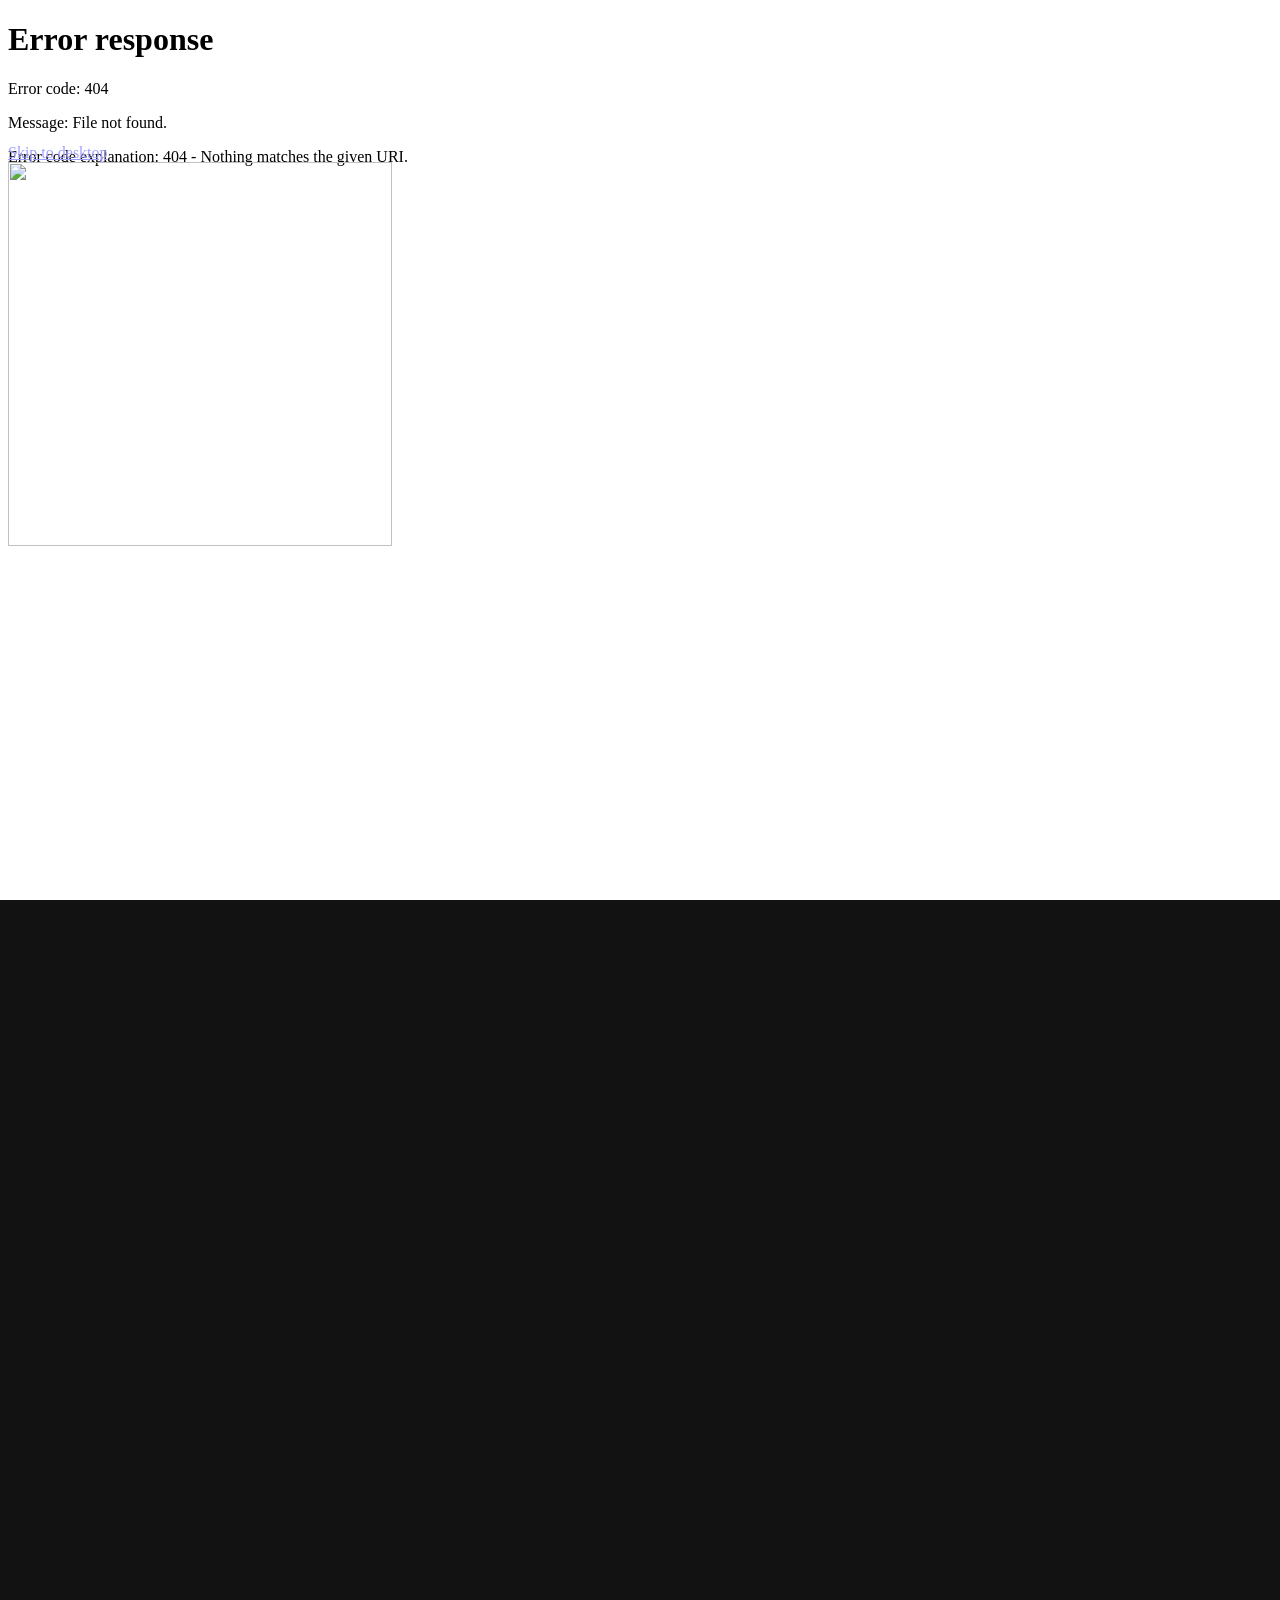
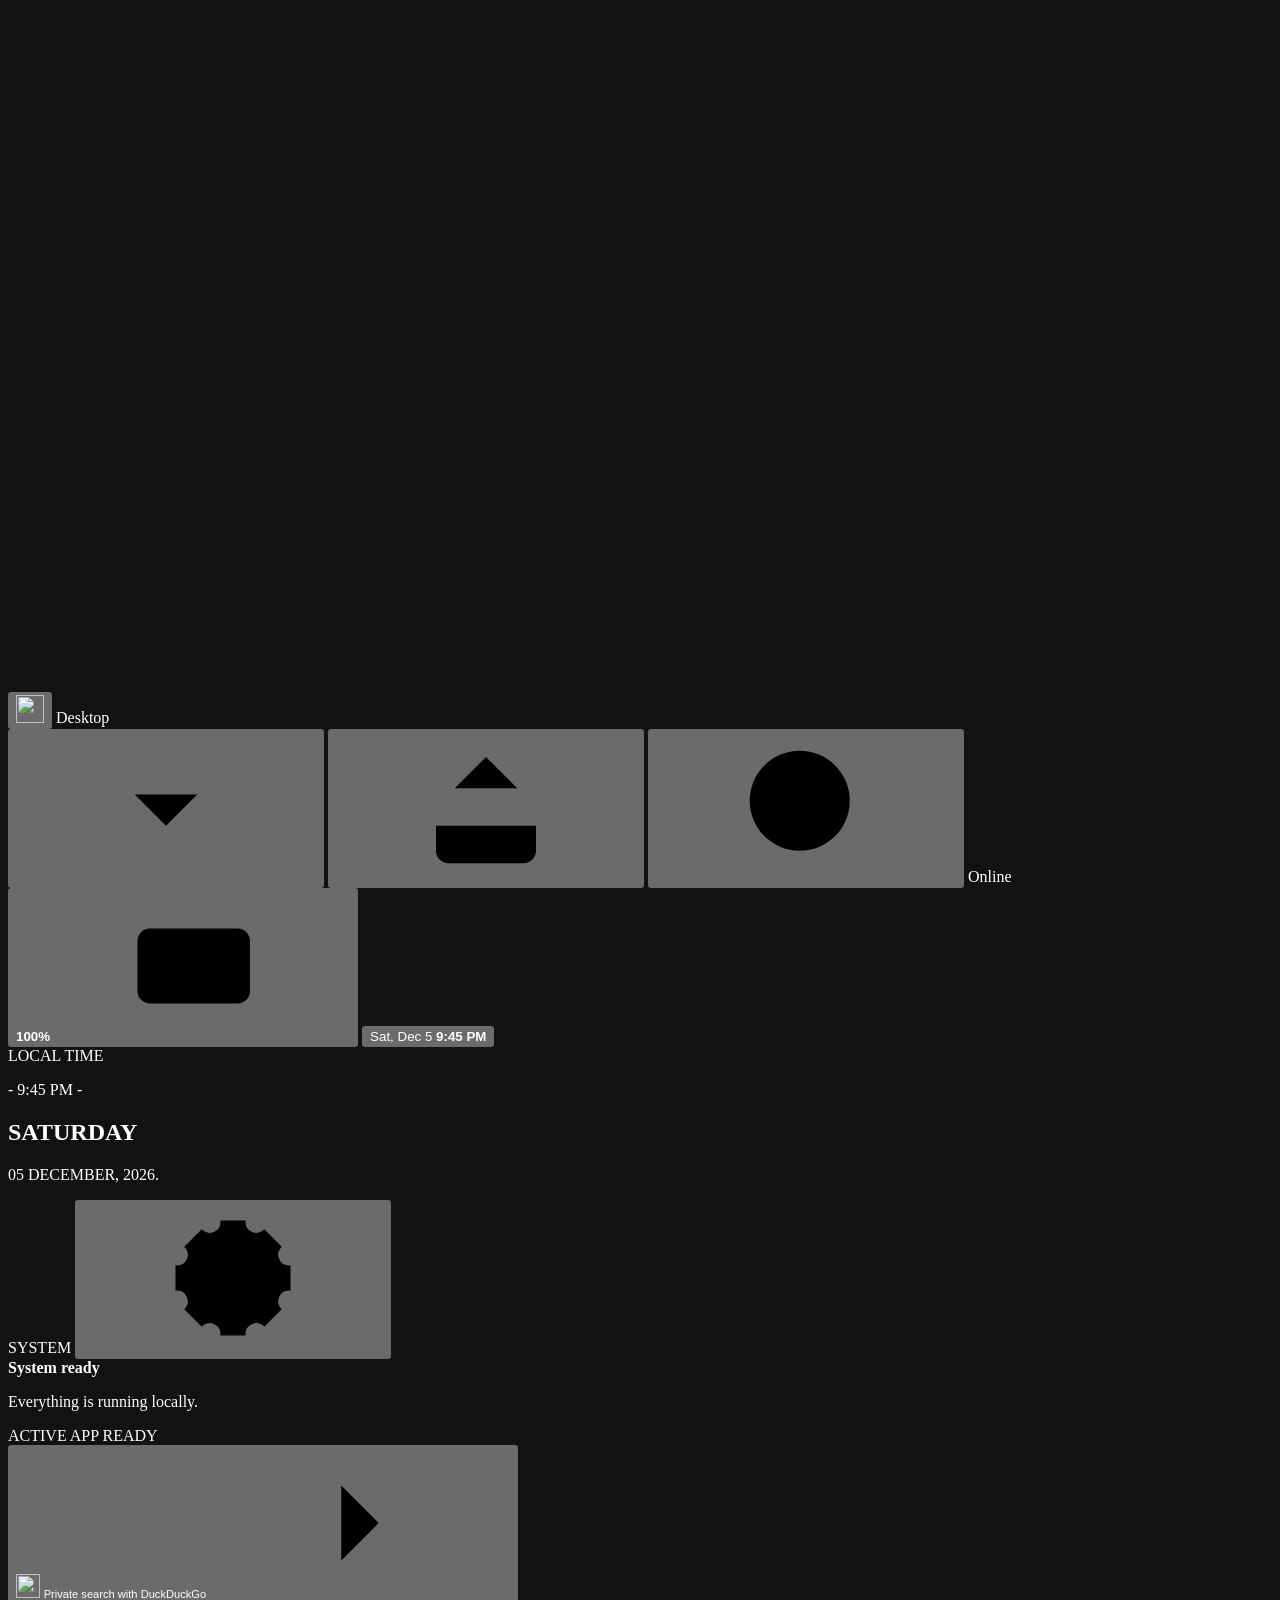
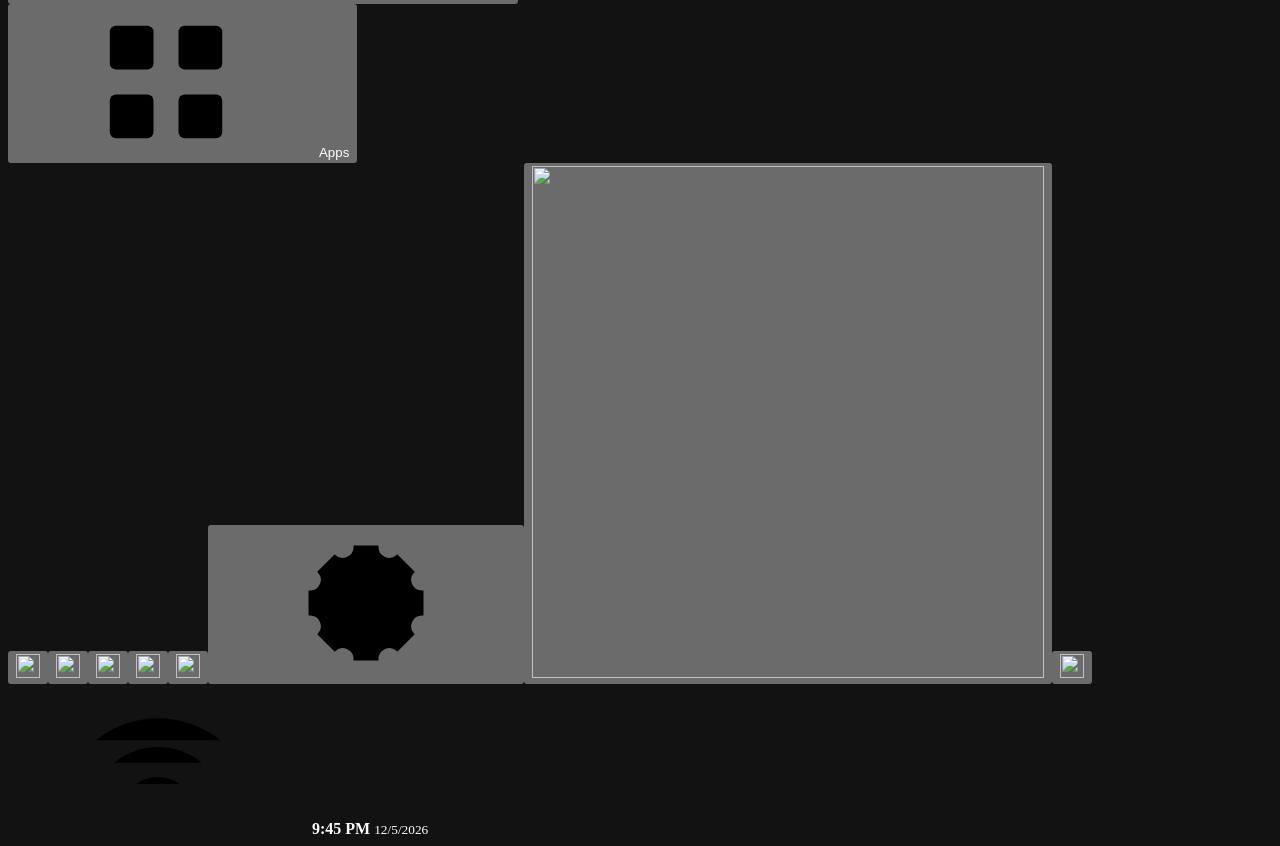
==== neo-os/index.html @ 6b55d60e "Add animated YouTube wallpapers and working mute" ====
<!doctype html>
<html lang="en" data-boot="pending" data-wallpaper="we-steam-1403160205">
  <head>
    <meta charset="utf-8" />
    <meta name="viewport" content="width=device-width, initial-scale=1, viewport-fit=cover" />
    <meta name="theme-color" content="#080a0d" />
    <meta
      name="description"
      content="NEO OS, a fast personal workspace for media, browsing, and creativity."
    />
    <meta name="color-scheme" content="dark" />
    <script>
      (function () {
        if (window.location.protocol !== "file:") return;
        var previewBases = ["http://127.0.0.1:4195/neo-os/", "http://127.0.0.1:4188/neo-os/"];
        var candidate = 0;
        function tryPreview() {
          if (candidate >= previewBases.length) {
            window.__neoLocalPreviewProbe = null;
            return;
          }
          var previewBase = previewBases[candidate++];
          var probe = new Image();
          window.__neoLocalPreviewProbe = probe;
          probe.onload = function () {
            window.location.replace(previewBase + window.location.search + window.location.hash);
          };
          probe.onerror = tryPreview;
          probe.src = previewBase + "assets/neo-logo.svg?preview=" + Date.now();
        }
        tryPreview();
      })();
    </script>
    <script>
      (function () {
        window.__neoProxyRecovery = Promise.resolve();
        if (!("serviceWorker" in navigator)) return;
        var expectedEngine = "neo-browse-v67";
        var recoveryKey = "neo_proxy_scope_recovered_" + expectedEngine;
        var expectedScope = new URL("./browse-v67/", document.baseURI).href;
        window.__neoProxyRecovery = navigator.serviceWorker.getRegistrations().then(function (registrations) {
          var stale = registrations.filter(function (registration) {
            var workers = [registration.active, registration.waiting, registration.installing].filter(Boolean);
            if (!workers.some(function (worker) { return worker.scriptURL.indexOf("/neo-os/browser-sw.js") !== -1; })) return false;
            if (registration.scope !== expectedScope) return true;
            return !workers.some(function (worker) {
              try { return new URL(worker.scriptURL).searchParams.get("engine") === expectedEngine; } catch (error) { return false; }
            });
          });
          if (!stale.length) {
            sessionStorage.removeItem(recoveryKey);
            return;
          }
          return Promise.all(stale.map(function (registration) { return registration.unregister(); })).then(function () {
            if (!navigator.serviceWorker.controller || sessionStorage.getItem(recoveryKey) === "1") return;
            sessionStorage.setItem(recoveryKey, "1");
            window.location.reload();
          });
        }).catch(function () {});
      })();
    </script>
    <script>
      (function () {
        function removeLegacyMessagesUi() {
          var gate = document.getElementById("neo-login-gate");
          if (gate) gate.remove();
          document.querySelectorAll('[data-app="chat"], [data-open-chat-section], [data-topbar-account]').forEach(function (element) {
            element.remove();
          });
        }
        if (document.readyState === "loading") document.addEventListener("DOMContentLoaded", removeLegacyMessagesUi, { once: true });
        else removeLegacyMessagesUi();
      })();
    </script>
    <link rel="icon" href="./assets/neo-logo.svg" type="image/svg+xml" />
    <link
      rel="preload"
      href="./assets/neo-logo.svg"
      as="image"
      type="image/svg+xml"
      fetchpriority="high"
    />
    <link rel="preload" href="./assets/fonts/anurati.otf" as="font" type="font/otf" crossorigin />
    <link rel="preconnect" href="https://vcsa.huangqirui.xyz" />
    <link rel="dns-prefetch" href="//vcsa.huangqirui.xyz" />
    <link rel="preconnect" href="https://cdn.jsdelivr.net" crossorigin />
    <link rel="dns-prefetch" href="//cdn.jsdelivr.net" />
    <link rel="preconnect" href="https://discord.com" crossorigin />
    <link rel="dns-prefetch" href="//discord.com" />
    <link rel="prefetch" href="./NEO-BROWSER/index.html" />
    <link rel="prefetch" href="../games/web-dashers.html" />
    <link rel="stylesheet" href="./neo-os.css?v=20260828-chat-name-v1" />
    <link rel="stylesheet" href="./neo-taskbar-menu.css?v=20260828-app-spacing-v2" />
    <link rel="stylesheet" href="./neo-taskbar-preview.css?v=20260828-fullscreen-hide-v3" />
    <link rel="stylesheet" href="./neo-apps.css?v=20260828-user-discord-v2" />
    <link rel="stylesheet" href="./neo-window-resize.css?v=20260830-snap-taskbar-v1" />
    <link rel="stylesheet" href="./neo-wallpaper-engine.css?v=20260825-white-accents-v1" />
    <link rel="stylesheet" href="./neo-rainmeter.css?v=20260825-default-center-v1" />
    <link rel="stylesheet" href="./neo-launcher-glass.css?v=20260820-profile-outline-v2" />
    <link rel="stylesheet" href="./neo-browser-ui.css?v=20260825-home-tabs-v2" />
    <link rel="stylesheet" href="./neo-flat-ui.css?v=20260819-launcher-oled-v1" />
    <link rel="stylesheet" href="./neo-vertical-taskbar.css?v=20260828-auto-grow-v2" />
    <link rel="stylesheet" href="./neo-retro-theme.css?v=20260828-launcher-dismiss-v2" />
    <link rel="stylesheet" href="./neo-topbar-autohide.css?v=20260828-edge-bars-v1" />
    <title>NEO OS</title>
  </head>
  <body>
    <a class="skip-link" href="#neo-desktop">Skip to desktop</a>

    <svg class="icon-sprite" aria-hidden="true">
      <symbol id="i-apps" viewBox="0 0 24 24">
        <rect x="3" y="3" width="7" height="7" rx="1" />
        <rect x="14" y="3" width="7" height="7" rx="1" />
        <rect x="3" y="14" width="7" height="7" rx="1" />
        <rect x="14" y="14" width="7" height="7" rx="1" />
      </symbol>
      <symbol id="i-gamepad" viewBox="0 0 24 24">
        <path d="M6 11h4M8 9v4M15 12h.01M18 10h.01" />
        <path d="M17.3 5H6.7A4.7 4.7 0 0 0 2 9.7v4.6A4.7 4.7 0 0 0 6.7 19h10.6a4.7 4.7 0 0 0 4.7-4.7V9.7A4.7 4.7 0 0 0 17.3 5Z" />
      </symbol>
      <symbol id="i-search" viewBox="0 0 24 24">
        <circle cx="11" cy="11" r="8" />
        <path d="m21 21-4.3-4.3" />
      </symbol>
      <symbol id="i-chat" viewBox="0 0 24 24">
        <path d="M21 15a4 4 0 0 1-4 4H8l-5 3V7a4 4 0 0 1 4-4h10a4 4 0 0 1 4 4Z" />
        <path d="M8 8h8M8 12h5" />
      </symbol>
      <symbol id="i-users" viewBox="0 0 24 24">
        <path d="M16 21v-2a4 4 0 0 0-4-4H6a4 4 0 0 0-4 4v2" />
        <circle cx="9" cy="7" r="4" />
        <path d="M22 21v-2a4 4 0 0 0-3-3.9M16 3.1a4 4 0 0 1 0 7.8" />
      </symbol>
      <symbol id="i-image" viewBox="0 0 24 24">
        <rect x="3" y="3" width="18" height="18" rx="2" />
        <circle cx="9" cy="9" r="2" />
        <path d="m21 15-5-5L5 21" />
      </symbol>
      <symbol id="i-settings" viewBox="0 0 24 24">
        <path d="M12 15.5a3.5 3.5 0 1 0 0-7 3.5 3.5 0 0 0 0 7Z" />
        <path d="M19.4 15a1.7 1.7 0 0 0 .3 1.9l.1.1-2.8 2.8-.1-.1a1.7 1.7 0 0 0-1.9-.3 1.7 1.7 0 0 0-1 1.6v.2h-4V21a1.7 1.7 0 0 0-1-1.6 1.7 1.7 0 0 0-1.9.3l-.1.1L4.2 17l.1-.1a1.7 1.7 0 0 0 .3-1.9A1.7 1.7 0 0 0 3 14H2.8v-4H3a1.7 1.7 0 0 0 1.6-1 1.7 1.7 0 0 0-.3-1.9L4.2 7 7 4.2l.1.1a1.7 1.7 0 0 0 1.9.3 1.7 1.7 0 0 0 1-1.6v-.2h4V3a1.7 1.7 0 0 0 1 1.6 1.7 1.7 0 0 0 1.9-.3l.1-.1L19.8 7l-.1.1a1.7 1.7 0 0 0-.3 1.9 1.7 1.7 0 0 0 1.6 1h.2v4H21a1.7 1.7 0 0 0-1.6 1Z" />
      </symbol>
      <symbol id="i-monitor" viewBox="0 0 24 24">
        <rect x="2" y="3" width="20" height="14" rx="2" />
        <path d="M8 21h8M12 17v4" />
      </symbol>
      <symbol id="i-wifi" viewBox="0 0 24 24">
        <path d="M5 12.6a11 11 0 0 1 14 0M8.5 16a6 6 0 0 1 7 0M12 20h.01M2 9a16 16 0 0 1 20 0" />
      </symbol>
      <symbol id="i-volume" viewBox="0 0 24 24">
        <path d="M11 5 6 9H2v6h4l5 4Z" />
        <path d="M15.5 8.5a5 5 0 0 1 0 7M18 6a8.5 8.5 0 0 1 0 12" />
      </symbol>
      <symbol id="i-battery" viewBox="0 0 24 24">
        <rect x="2" y="6" width="18" height="12" rx="2" />
        <path d="M22 10v4M6 10v4M10 10v4M14 10v4" />
      </symbol>
      <symbol id="i-chevron" viewBox="0 0 24 24"><path d="m9 18 6-6-6-6" /></symbol>
      <symbol id="i-check" viewBox="0 0 24 24"><path d="m20 6-11 11-5-5" /></symbol>
      <symbol id="i-upload" viewBox="0 0 24 24">
        <path d="M12 16V4M7 9l5-5 5 5M20 15v4a2 2 0 0 1-2 2H6a2 2 0 0 1-2-2v-4" />
      </symbol>
      <symbol id="i-lock" viewBox="0 0 24 24">
        <rect x="3" y="11" width="18" height="10" rx="2" />
        <path d="M7 11V7a5 5 0 0 1 10 0v4" />
      </symbol>
      <symbol id="i-unlock" viewBox="0 0 24 24">
        <rect x="3" y="11" width="18" height="10" rx="2" />
        <path d="M7 11V7a5 5 0 0 1 9.5-2" />
      </symbol>
      <symbol id="i-sparkles" viewBox="0 0 24 24">
        <path d="m12 3-1.5 4.5L6 9l4.5 1.5L12 15l1.5-4.5L18 9l-4.5-1.5ZM5 17l-.7 2.3L2 20l2.3.7L5 23l.7-2.3L8 20l-2.3-.7ZM19 14l-.8 2.2L16 17l2.2.8L19 20l.8-2.2L22 17l-2.2-.8Z" />
      </symbol>
      <symbol id="i-minimize" viewBox="0 0 24 24"><path d="M5 12h14" /></symbol>
      <symbol id="i-maximize" viewBox="0 0 24 24"><rect x="5" y="5" width="14" height="14" rx="1" /></symbol>
      <symbol id="i-fullscreen" viewBox="0 0 24 24">
        <path d="M8 3H3v5M16 3h5v5M21 16v5h-5M8 21H3v-5" />
      </symbol>
      <symbol id="i-close" viewBox="0 0 24 24"><path d="m6 6 12 12M18 6 6 18" /></symbol>
      <symbol id="i-pin" viewBox="0 0 24 24"><path d="M12 17v5M5 3h14M17 3l-1 7 4 2H4l4-2-1-7" /></symbol>
      <symbol id="i-external" viewBox="0 0 24 24">
        <path d="M15 3h6v6M10 14 21 3" />
        <path d="M18 13v6a2 2 0 0 1-2 2H5a2 2 0 0 1-2-2V8a2 2 0 0 1 2-2h6" />
      </symbol>
      <symbol id="i-info" viewBox="0 0 24 24">
        <circle cx="12" cy="12" r="10" />
        <path d="M12 16v-4M12 8h.01" />
      </symbol>
      <symbol id="i-power" viewBox="0 0 24 24">
        <path d="M18.4 6.6a9 9 0 1 1-12.8 0M12 2v10" />
      </symbol>
      <symbol id="i-bell" viewBox="0 0 24 24">
        <path d="M18 8a6 6 0 0 0-12 0c0 7-3 7-3 9h18c0-2-3-2-3-9M10 21h4" />
      </symbol>
      <symbol id="i-music" viewBox="0 0 24 24">
        <path d="M9 18V5l12-2v13M9 9l12-2" /><circle cx="6" cy="18" r="3" /><circle cx="18" cy="16" r="3" />
      </symbol>
      <symbol id="i-google-drive" viewBox="0 0 800 741.3696">
        <mask id="i-drive-mask" width="168" height="154" x="12" y="18" maskUnits="userSpaceOnUse">
          <path fill="#fff" d="M63.09 37c14.626-25.333 51.193-25.334 65.819 0l45.033 78c14.626 25.334-3.657 57.001-32.91 57.001H50.967c-29.253 0-47.536-31.667-32.91-57.001Z" />
        </mask>
        <g mask="url(#i-drive-mask)" transform="matrix(4.8140532 0 0 4.8140532 -62.146701 -86.652356)">
          <path fill="url(#i-drive-yellow)" d="M206.905 172.02h-91.888l-19.015-32.934 45.944-79.578Z" />
          <path fill="url(#i-drive-blue)" d="M-14.919 172.006 50.04 59.494v.002L31.032 92.422h38.02L115 172.004l-129.918.001Z" />
          <path fill="url(#i-drive-green)" d="M96.007-20.085 141.954 59.5l-19.011 32.928H31.048Z" />
        </g>
        <defs>
          <linearGradient id="i-drive-yellow" x1="193.6" x2="103.09" y1="165.6" y2="111.21" gradientUnits="userSpaceOnUse"><stop offset=".09" stop-color="#ffe921" /><stop offset="1" stop-color="#fec700" /></linearGradient>
          <linearGradient id="i-drive-blue" x1="114.4" x2="15.53" y1="181.61" y2="121.8" gradientUnits="userSpaceOnUse"><stop offset=".15" stop-color="#a9a8ff" /><stop offset=".33" stop-color="#6d97ff" /><stop offset=".48" stop-color="#3186ff" /></linearGradient>
          <linearGradient id="i-drive-green" x1="128.88" x2="28.7" y1="37.88" y2="84.64" gradientUnits="userSpaceOnUse"><stop offset=".55" stop-color="#0ebc5f" /><stop offset=".85" stop-color="#78c9ff" /></linearGradient>
        </defs>
      </symbol>
      <symbol id="i-stream" viewBox="0 0 24 24">
        <path d="M5 8.5c4.8-1.4 9.6-1.1 14 .9M6.3 12.3c3.9-1 7.7-.7 11.4.8M7.6 16c3-.7 5.9-.5 8.8.7" />
      </symbol>
      <symbol id="i-film" viewBox="0 0 24 24">
        <rect x="3" y="3" width="18" height="18" rx="2" /><path d="M7 3v18M17 3v18M3 8h4M17 8h4M3 16h4M17 16h4" />
      </symbol>
      <symbol id="i-heart" viewBox="0 0 24 24"><path d="M20.8 4.6a5.5 5.5 0 0 0-7.8 0L12 5.7l-1.1-1.1a5.5 5.5 0 0 0-7.8 7.8l1.1 1.1L12 21l7.8-7.5 1.1-1.1a5.5 5.5 0 0 0-.1-7.8Z" /></symbol>
      <symbol id="i-play" viewBox="0 0 24 24"><path d="m6 3 14 9-14 9Z" /></symbol>
      <symbol id="i-pause" viewBox="0 0 24 24"><path d="M8 5v14M16 5v14" /></symbol>
      <symbol id="i-skip-back" viewBox="0 0 24 24"><path d="M19 20 9 12l10-8ZM5 19V5" /></symbol>
      <symbol id="i-skip-forward" viewBox="0 0 24 24"><path d="m5 4 10 8-10 8ZM19 5v14" /></symbol>
      <symbol id="i-repeat" viewBox="0 0 24 24"><path d="m17 2 4 4-4 4M3 11V9a3 3 0 0 1 3-3h15M7 22l-4-4 4-4M21 13v2a3 3 0 0 1-3 3H3" /></symbol>
      <symbol id="i-shuffle" viewBox="0 0 24 24"><path d="M16 3h5v5M4 20 21 3M21 16v5h-5M15 15l6 6M4 4l5 5" /></symbol>
      <symbol id="i-plus" viewBox="0 0 24 24"><path d="M12 5v14M5 12h14" /></symbol>
      <symbol id="i-trash" viewBox="0 0 24 24"><path d="M3 6h18M8 6V4h8v2M19 6l-1 15H6L5 6M10 11v6M14 11v6" /></symbol>
      <symbol id="i-pip" viewBox="0 0 24 24"><rect x="3" y="5" width="18" height="14" rx="2" /><rect x="12" y="11" width="7" height="5" rx="1" /></symbol>
      <symbol id="i-refresh" viewBox="0 0 24 24"><path d="M20 11a8 8 0 1 0-2.3 5.7M20 4v7h-7" /></symbol>
      <symbol id="i-folder" viewBox="0 0 24 24"><path d="M3 6a2 2 0 0 1 2-2h5l2 2h7a2 2 0 0 1 2 2v10a2 2 0 0 1-2 2H5a2 2 0 0 1-2-2Z" /></symbol>
      <symbol id="i-file" viewBox="0 0 24 24"><path d="M6 2h8l4 4v16H6Z" /><path d="M14 2v5h5M9 12h6M9 16h6" /></symbol>
      <symbol id="i-download" viewBox="0 0 24 24"><path d="M12 3v12M7 10l5 5 5-5M4 20h16" /></symbol>
      <symbol id="i-home" viewBox="0 0 24 24"><path d="m3 11 9-8 9 8" /><path d="M5 10v11h14V10M9 21v-7h6v7" /></symbol>
      <symbol id="i-list" viewBox="0 0 24 24"><path d="M9 6h12M9 12h12M9 18h12" /><circle cx="4" cy="6" r="1" /><circle cx="4" cy="12" r="1" /><circle cx="4" cy="18" r="1" /></symbol>
      <symbol id="i-grid" viewBox="0 0 24 24"><rect x="3" y="3" width="7" height="7" rx="1" /><rect x="14" y="3" width="7" height="7" rx="1" /><rect x="3" y="14" width="7" height="7" rx="1" /><rect x="14" y="14" width="7" height="7" rx="1" /></symbol>
      <symbol id="i-calculator" viewBox="0 0 24 24"><rect x="4" y="2" width="16" height="20" rx="2.5" /><path d="M7.5 6.5h9M8 11h.01M12 11h.01M16 11h.01M8 15h.01M12 15h.01M16 15h.01M8 19h.01M12 19h4" /></symbol>
      <symbol id="i-record" viewBox="0 0 24 24"><circle cx="12" cy="12" r="8" /><circle cx="12" cy="12" r="3" /></symbol>
      <symbol id="i-brush" viewBox="0 0 24 24"><path d="m14 4 6 6-9 9H5v-6Z" /><path d="m12 6 6 6M5 19c-1.7 0-3 1.3-3 3 1.5 0 3-.5 4-1.5" /></symbol>
      <symbol id="i-terminal" viewBox="0 0 24 24"><rect x="3" y="4" width="18" height="16" rx="2" /><path d="m7 9 3 3-3 3M13 15h4" /></symbol>
      <symbol id="i-eye" viewBox="0 0 24 24"><path d="M2 12s3.5-6 10-6 10 6 10 6-3.5 6-10 6S2 12 2 12Z" /><circle cx="12" cy="12" r="2.5" /></symbol>
      <symbol id="i-sort" viewBox="0 0 24 24"><path d="M8 6h12M8 12h9M8 18h6M4 4v16M2 18l2 2 2-2" /></symbol>
      <symbol id="i-arrow-left" viewBox="0 0 24 24"><path d="m15 18-6-6 6-6" /></symbol>
      <symbol id="i-arrow-right" viewBox="0 0 24 24"><path d="m9 18 6-6-6-6" /></symbol>
      <symbol id="i-more" viewBox="0 0 24 24"><circle cx="5" cy="12" r="1" /><circle cx="12" cy="12" r="1" /><circle cx="19" cy="12" r="1" /></symbol>
    </svg>

    <div id="boot-screen" class="boot-screen" role="status" aria-live="polite">
      <div class="boot-mark" aria-hidden="true">
        <img src="./assets/neo-logo.svg" width="384" height="384" alt="" fetchpriority="high" />
      </div>
      <p class="boot-name">NEO OS</p>
      <div class="boot-progress" aria-hidden="true"><span></span></div>
      <p class="boot-copy">Starting your workspace</p>
    </div>

    <main id="neo-desktop" class="desktop" tabindex="-1">
      <div class="wallpaper" aria-hidden="true">
        <div id="wallpaper-media" class="wallpaper-media"></div>
        <div class="wallpaper-logo"><img src="./assets/neo-logo.svg" width="1500" height="1500" alt="" fetchpriority="high" draggable="false" /></div>
        <div class="wallpaper-image"></div>
        <div class="wallpaper-aurora"></div>
        <div class="wallpaper-stars"></div>
        <canvas id="weather-canvas"></canvas>
        <div class="wallpaper-vignette"></div>
      </div>

      <header class="topbar neo-status-strip" aria-label="System status bar">
        <div class="topbar-cluster topbar-left">
          <button class="topbar-logo" type="button" data-open-launcher aria-label="Open apps">
            <img src="./assets/neo-logo.svg" width="28" height="28" alt="" />
          </button>
          <button class="topbar-media" type="button" data-topbar-media data-app="stream" aria-label="Open Music" hidden>
            <span class="topbar-media-art"><img data-topbar-media-cover alt="" width="18" height="18" hidden /><img class="app-image-icon" data-topbar-media-fallback src="./assets/spotify-official.png?v=20260827-user-artwork-v1" width="18" height="18" alt="" /></span>
            <strong data-topbar-media-title>Nothing playing</strong>
            <span class="topbar-media-time" data-topbar-media-time hidden>0:00 / 0:00</span>
            <span class="topbar-media-wave" aria-hidden="true"><i></i><i></i><i></i><i></i></span>
          </button>
          <span id="active-app-label" class="active-app-label">Desktop</span>
        </div>
        <div class="topbar-cluster topbar-right">
          <button class="topbar-action" type="button" data-neo-backup-download aria-label="Download NEO OS backup" title="Download backup">
            <svg class="icon" aria-hidden="true"><use href="#i-download"></use></svg>
          </button>
          <button class="topbar-action" type="button" data-neo-backup-import aria-label="Import NEO OS backup" title="Import backup">
            <svg class="icon" aria-hidden="true"><use href="#i-upload"></use></svg>
          </button>
          <input type="file" data-neo-backup-file accept=".neo-backup,.json,application/json" hidden />
          <button class="topbar-action" type="button" data-open-launcher aria-label="Search apps" title="Search apps">
            <svg class="icon" aria-hidden="true"><use href="#i-search"></use></svg>
          </button>
          <span class="connection-state" id="connection-state">
            <span class="connection-dot"></span>
            <span class="connection-label sr-only">Online</span>
          </span>
          <button class="topbar-battery" type="button" data-app="control" aria-label="Open settings, battery 100 percent" title="Battery">
            <strong data-topbar-battery>100%</strong><svg class="icon" aria-hidden="true"><use href="#i-battery"></use></svg>
          </button>
          <button class="topbar-date" type="button" data-app="calendar" aria-label="Open date and time">
            <span id="topbar-day">Thu Aug 20</span>
            <strong id="topbar-clock">5:26 PM</strong>
          </button>
        </div>
      </header>

      <section id="rainmeter-clock" class="rainmeter-clock" aria-label="Current date and time">
        <span class="rainmeter-kicker">LOCAL TIME</span>
        <p id="rainmeter-time" class="rainmeter-time">- 10:32 AM -</p>
        <h1 id="rainmeter-weekday" class="rainmeter-weekday" aria-label="Sunday"><span aria-hidden="true">S</span><span aria-hidden="true">U</span><span aria-hidden="true">N</span><span aria-hidden="true">D</span><span aria-hidden="true">A</span><span aria-hidden="true">Y</span></h1>
        <p id="rainmeter-date" class="rainmeter-date">02 AUGUST, 2026.</p>
      </section>

      <section id="widget-layer" class="widget-layer" aria-label="Desktop widgets">
        <article class="neo-widget system-widget" data-widget="system">
          <div class="widget-heading">
            <span>SYSTEM</span>
            <button class="widget-menu" type="button" data-app="control" aria-label="Open taskbar settings">
              <svg class="icon" aria-hidden="true"><use href="#i-settings"></use></svg>
            </button>
          </div>
          <strong>System ready</strong>
          <p>Everything is running locally.</p>
        </article>

        <article class="neo-widget active-widget" data-widget="activity">
          <div class="widget-heading">
            <span>ACTIVE APP</span>
            <span class="status-pill">READY</span>
          </div>
          <button type="button" class="widget-action" data-app="browser" aria-label="Open web app">
            <span class="widget-app-icon app-icon-shape app-icon-duckduckgo" data-active-app-icon><img class="app-image-icon" src="./assets/duckduckgo.png" width="24" height="24" alt="" /></span>
            <span>
              <strong id="widget-active-title" hidden></strong>
              <small id="widget-active-copy">Private search with DuckDuckGo</small>
            </span>
            <svg class="icon chevron" aria-hidden="true"><use href="#i-chevron"></use></svg>
          </button>
        </article>

        <article class="neo-widget now-playing-widget" data-widget="now-playing" aria-live="polite" aria-atomic="true" hidden>
          <div class="widget-heading">
            <span>NOW PLAYING</span>
            <span class="now-playing-heading-actions">
              <button type="button" class="now-playing-volume-trigger" data-now-playing-volume-trigger aria-label="Show music volume" aria-controls="now-playing-volume-panel" aria-expanded="false">
                <svg class="icon" aria-hidden="true"><use href="#i-volume"></use></svg>
              </button>
              <span class="status-pill" data-now-playing-state>PAUSED</span>
            </span>
          </div>
          <button type="button" class="widget-action now-playing-open" data-app="stream">
            <span class="widget-app-icon now-playing-art" data-now-playing-art>
              <img class="now-playing-cover" data-now-playing-cover width="40" height="40" alt="" referrerpolicy="no-referrer" hidden />
              <span class="now-playing-art-fallback app-icon-stream" data-now-playing-fallback><img class="app-image-icon" src="./assets/spotify-official.png?v=20260827-user-artwork-v1" width="40" height="40" alt="" /></span>
            </span>
            <span class="now-playing-details">
              <strong data-now-playing-title>Nothing playing</strong>
              <small data-now-playing-copy>Open Music to choose a track</small>
              <span class="now-playing-timing" data-now-playing-timing hidden><time data-now-playing-elapsed>0:00</time><span aria-hidden="true">/</span><time data-now-playing-duration>0:00</time></span>
              <span class="now-playing-wave" data-now-playing-wave aria-hidden="true"><i></i><i></i><i></i><i></i><i></i><i></i><i></i><i></i></span>
            </span>
            <svg class="icon chevron" aria-hidden="true"><use href="#i-chevron"></use></svg>
          </button>
          <div class="now-playing-controls" aria-label="Playback controls" hidden>
            <button type="button" data-now-playing-action="previous" aria-label="Previous track"><svg class="icon" aria-hidden="true"><use href="#i-skip-back"></use></svg></button>
            <button type="button" data-now-playing-action="toggle" aria-label="Play" data-now-playing-toggle><svg class="icon" aria-hidden="true"><use href="#i-play"></use></svg></button>
            <button type="button" data-now-playing-action="next" aria-label="Next track"><svg class="icon" aria-hidden="true"><use href="#i-skip-forward"></use></svg></button>
          </div>
          <div id="now-playing-volume-panel" class="now-playing-volume-flyout" data-now-playing-volume-panel hidden>
            <svg class="icon" aria-hidden="true"><use href="#i-volume"></use></svg>
            <label>
              <span class="sr-only">Music volume</span>
              <input type="range" min="0" max="100" value="100" step="1" data-now-playing-volume aria-label="Music volume" />
            </label>
            <output data-now-playing-volume-output>100%</output>
          </div>
        </article>
      </section>

      <section id="window-layer" class="window-layer" aria-label="Open applications"></section>

      <button id="launcher-dismiss-layer" class="launcher-dismiss-layer" type="button" tabindex="-1" aria-label="Close applications menu" hidden></button>

      <section id="app-launcher" class="app-launcher" role="dialog" aria-modal="true" aria-labelledby="launcher-title" aria-hidden="true" hidden>
        <h2 id="launcher-title" class="sr-only">Applications</h2>
        <label class="launcher-search">
          <svg class="icon" aria-hidden="true"><use href="#i-search"></use></svg>
          <span class="sr-only">Search installed applications</span>
          <input id="launcher-search" type="search" autocomplete="off" spellcheck="false" placeholder="Search applications" aria-label="Search installed applications" />
          <span class="launcher-local" title="Local applications only" aria-label="Local applications only">
            <svg class="icon" aria-hidden="true"><use href="#i-monitor"></use></svg>
          </span>
        </label>

        <div class="launcher-scroll-region">
          <section class="launcher-section pinned-section" data-launcher-home>
            <h3 class="sr-only">Applications</h3>
            <div id="launcher-grid" class="pinned-app-grid"></div>
          </section>

          <section class="launcher-section launcher-results" data-launcher-results hidden aria-live="polite">
            <div class="launcher-section-title"><h3>Applications</h3><span id="launcher-result-count">0 results</span></div>
            <div id="launcher-result-list" class="search-result-list" role="listbox" aria-label="Application results"></div>
            <p id="launcher-search-empty" class="launcher-empty" hidden>No application matches your search.</p>
          </section>
        </div>

      </section>

      <nav class="taskbar" aria-label="System taskbar">
        <div class="taskbar-center">
          <button class="taskbar-start-button" type="button" data-open-launcher aria-label="Open apps">
            <svg class="icon taskbar-launcher-icon" aria-hidden="true"><use href="#i-apps"></use></svg>
            <span class="sr-only">Apps</span>
          </button>
          <div class="dock" id="neo-dock" aria-label="Pinned apps">
            <button class="dock-button" type="button" data-app="browser" aria-label="Open web app">
              <span class="dock-app-art app-icon-shape app-icon-duckduckgo"><img class="app-image-icon" src="./assets/duckduckgo.png" width="32" height="32" alt="" /></span>
            </button>
            <button class="dock-button" type="button" data-app="files" aria-label="Drive" data-tooltip="Drive">
              <span class="dock-app-tile dock-app-art app-icon-shape app-icon-google-drive"><img class="app-image-icon" src="./assets/google-drive.svg?v=20260824-drive-logo-v3" width="32" height="32" alt="" /></span>
            </button>
            <button class="dock-button" type="button" data-app="zones" aria-label="HTML Games" data-tooltip="HTML Games">
              <span class="dock-app-tile dock-app-art app-icon-shape app-icon-html-games"><img class="app-image-icon" src="./assets/html-games.svg?v=20260827-blue-controller-v1" width="32" height="32" alt="" /></span>
            </button>
            <button class="dock-button" type="button" data-app="media" aria-label="Media Player" data-tooltip="Media Player">
              <span class="dock-app-tile dock-app-art app-icon-shape app-icon-media-player"><img class="app-image-icon" src="./assets/media-player.svg?v=20260827-high-resolution-v1" width="32" height="32" alt="" /></span>
            </button>
            <button class="dock-button" type="button" data-app="wallpaper" aria-label="Wallpaper studio" data-tooltip="Wallpaper">
              <span class="dock-app-tile dock-app-art app-icon-shape app-icon-wallpaper"><img class="app-image-icon" src="./assets/wallpaper-engine.png" width="32" height="32" alt="" /></span>
            </button>
            <button class="dock-button" type="button" data-app="control" aria-label="Taskbar settings" data-tooltip="Taskbar">
              <span class="dock-app-tile dock-app-art app-icon-shape app-icon-settings"><svg class="icon" aria-hidden="true"><use href="#i-settings"></use></svg></span>
            </button>
          </div>
        </div>
        <div class="taskbar-tray" aria-label="System status">
          <span class="taskbar-network" id="taskbar-network" title="Online"><span></span></span>
          <svg class="icon" aria-hidden="true"><use href="#i-wifi"></use></svg>
          <span class="taskbar-clock" aria-label="Current date and time">
            <strong id="taskbar-clock">10:32 AM</strong>
            <small id="taskbar-date">8/2/2026</small>
          </span>
        </div>
      </nav>

      <aside id="notification-center" class="notification-center" role="dialog" aria-modal="false" aria-labelledby="notification-title" hidden>
        <header>
          <div><span class="eyebrow">NEO OS</span><h2 id="notification-title">Notifications</h2></div>
          <button class="icon-button" type="button" data-notification-close aria-label="Close notifications"><svg class="icon" aria-hidden="true"><use href="#i-close"></use></svg></button>
        </header>
        <div class="notification-list" data-notification-list></div>
        <footer><button type="button" data-notification-clear>Clear all</button><button type="button" data-app="control">System settings</button></footer>
      </aside>

      <div id="desktop-context-menu" class="desktop-context-menu" role="menu" aria-label="Desktop options" hidden>
        <div class="context-menu-branch" role="none">
          <button type="button" role="menuitem" aria-haspopup="menu" aria-expanded="false" data-context-submenu="new">
            <svg class="icon" aria-hidden="true"><use href="#i-plus"></use></svg><span>New</span><svg class="icon context-arrow" aria-hidden="true"><use href="#i-chevron"></use></svg>
          </button>
          <div class="context-submenu" role="menu" aria-label="Create new" data-context-panel="new" hidden>
            <button class="context-back" type="button" role="menuitem" data-context-back><svg class="icon context-arrow" aria-hidden="true"><use href="#i-chevron"></use></svg><span>Back</span></button>
            <button type="button" role="menuitem" data-desktop-action="new-folder"><svg class="icon" aria-hidden="true"><use href="#i-folder"></use></svg><span>Folder</span></button>
            <button type="button" role="menuitem" data-desktop-action="new-text"><svg class="icon" aria-hidden="true"><use href="#i-file"></use></svg><span>Text document</span></button>
          </div>
        </div>
        <button type="button" role="menuitem" data-desktop-action="add-files"><svg class="icon" aria-hidden="true"><use href="#i-upload"></use></svg><span>Add file(s)</span></button>
        <button type="button" role="menuitem" data-desktop-action="files"><svg class="icon" aria-hidden="true"><use href="#i-folder"></use></svg><span>Open File Explorer</span></button>
        <button type="button" role="menuitem" data-desktop-action="record"><svg class="icon" aria-hidden="true"><use href="#i-record"></use></svg><span data-recording-label>Start Recording</span></button>
        <button type="button" role="menuitem" data-desktop-action="customize"><svg class="icon" aria-hidden="true"><use href="#i-brush"></use></svg><span>Customize</span></button>
        <button type="button" role="menuitem" data-desktop-action="background"><svg class="icon" aria-hidden="true"><use href="#i-image"></use></svg><span>Background</span></button>
        <button type="button" role="menuitem" data-desktop-action="terminal"><svg class="icon" aria-hidden="true"><use href="#i-terminal"></use></svg><span>Open Terminal Here</span></button>
        <span class="context-separator" role="separator"></span>
        <div class="context-menu-branch" role="none">
          <button type="button" role="menuitem" aria-haspopup="menu" aria-expanded="false" data-context-submenu="view">
            <svg class="icon" aria-hidden="true"><use href="#i-eye"></use></svg><span>View</span><svg class="icon context-arrow" aria-hidden="true"><use href="#i-chevron"></use></svg>
          </button>
          <div class="context-submenu" role="menu" aria-label="Desktop view" data-context-panel="view" hidden>
            <button class="context-back" type="button" role="menuitem" data-context-back><svg class="icon context-arrow" aria-hidden="true"><use href="#i-chevron"></use></svg><span>Back</span></button>
            <button type="button" role="menuitemradio" aria-checked="false" data-desktop-view="large"><span class="context-check" aria-hidden="true"></span><span>Large icons</span></button>
            <button type="button" role="menuitemradio" aria-checked="true" data-desktop-view="medium"><span class="context-check" aria-hidden="true"></span><span>Medium icons</span></button>
            <button type="button" role="menuitemradio" aria-checked="false" data-desktop-view="small"><span class="context-check" aria-hidden="true"></span><span>Small icons</span></button>
          </div>
        </div>
        <div class="context-menu-branch" role="none">
          <button type="button" role="menuitem" aria-haspopup="menu" aria-expanded="false" data-context-submenu="sort">
            <svg class="icon" aria-hidden="true"><use href="#i-sort"></use></svg><span>Sort icons</span><svg class="icon context-arrow" aria-hidden="true"><use href="#i-chevron"></use></svg>
          </button>
          <div class="context-submenu" role="menu" aria-label="Sort desktop icons" data-context-panel="sort" hidden>
            <button class="context-back" type="button" role="menuitem" data-context-back><svg class="icon context-arrow" aria-hidden="true"><use href="#i-chevron"></use></svg><span>Back</span></button>
            <button type="button" role="menuitemradio" aria-checked="true" data-desktop-sort="name"><span class="context-check" aria-hidden="true"></span><span>Name</span></button>
            <button type="button" role="menuitemradio" aria-checked="false" data-desktop-sort="category"><span class="context-check" aria-hidden="true"></span><span>Category</span></button>
            <button type="button" role="menuitemradio" aria-checked="false" data-desktop-sort="recent"><span class="context-check" aria-hidden="true"></span><span>Recently opened</span></button>
          </div>
        </div>
        <span class="context-separator" role="separator"></span>
        <div class="context-menu-branch" role="none">
          <button type="button" role="menuitem" aria-haspopup="menu" aria-expanded="false" data-context-submenu="widgets">
            <svg class="icon" aria-hidden="true"><use href="#i-apps"></use></svg><span>Widgets</span><svg class="icon context-arrow" aria-hidden="true"><use href="#i-chevron"></use></svg>
          </button>
          <div class="context-submenu" role="menu" aria-label="Widget options" data-context-panel="widgets" hidden>
            <button class="context-back" type="button" role="menuitem" data-context-back><svg class="icon context-arrow" aria-hidden="true"><use href="#i-chevron"></use></svg><span>Back</span></button>
            <button type="button" role="menuitemcheckbox" aria-checked="true" data-widget-action="show"><span class="context-check" aria-hidden="true"></span><span>Show widgets</span></button>
            <button type="button" role="menuitemcheckbox" aria-checked="true" data-widget-action="lock"><span class="context-check" aria-hidden="true"></span><span>Lock positions</span></button>
            <span class="context-separator" role="separator"></span>
            <button type="button" role="menuitem" data-widget-action="reset"><svg class="icon" aria-hidden="true"><use href="#i-refresh"></use></svg><span>Reset layout</span></button>
          </div>
        </div>
        <button type="button" role="menuitem" data-desktop-action="fullscreen"><svg class="icon" aria-hidden="true"><use href="#i-fullscreen"></use></svg><span data-fullscreen-label>Enter fullscreen</span></button>
        <span class="context-separator" role="separator"></span>
        <button type="button" role="menuitem" data-desktop-action="refresh"><svg class="icon" aria-hidden="true"><use href="#i-refresh"></use></svg><span>Refresh</span></button>
        <input type="file" data-desktop-import-input multiple hidden />
      </div>

      <div id="toast-region" class="toast-region" role="status" aria-live="polite" aria-atomic="true"></div>
    </main>

    <template id="browser-template">
      <div class="neo-browser-app" data-neo-browser>
        <section class="neo-browser-home" data-browser-home aria-labelledby="neo-browser-title">
          <div class="neo-browser-start-tabbar" aria-label="Open pages">
            <div class="neo-browser-start-tab">
              <img src="./assets/duckduckgo.png" width="16" height="16" alt="" />
              <span>New tab</span>
              <button class="neo-browser-start-close" type="button" data-browser-start-close aria-label="Close new tab">&times;</button>
            </div>
            <button class="neo-browser-start-plus" type="button" data-browser-start-plus aria-label="New tab">+</button>
          </div>
          <div class="neo-browser-start-toolbar">
            <div class="neo-browser-start-nav" aria-hidden="true">
              <span><svg class="icon"><use href="#i-arrow-left"></use></svg></span>
              <span><svg class="icon"><use href="#i-arrow-right"></use></svg></span>
              <span><svg class="icon"><use href="#i-refresh"></use></svg></span>
            </div>
            <form class="neo-browser-search" data-browser-search-form role="search">
              <img src="./assets/duckduckgo.png" width="18" height="18" alt="" />
              <label class="sr-only" for="neo-browser-search-input">Search DuckDuckGo or enter a URL</label>
              <input
                id="neo-browser-search-input"
                type="search"
                autocomplete="off"
                spellcheck="false"
                placeholder="Search DuckDuckGo or type a URL"
                data-browser-search-input
              />
              <button class="neo-browser-search-open" type="submit" aria-label="Open address">
                <svg class="icon" aria-hidden="true"><use href="#i-arrow-right"></use></svg>
              </button>
            </form>
          </div>
          <div class="neo-browser-newtab">
            <img class="neo-browser-duck" src="./assets/duckduckgo.png" width="96" height="96" alt="" />
            <h2 id="neo-browser-title">DuckDuckGo</h2>
            <label class="neo-browser-newtab-prompt" for="neo-browser-search-input">
              <svg class="icon" aria-hidden="true"><use href="#i-search"></use></svg>
              <span>Search DuckDuckGo or type a URL</span>
            </label>
          </div>
        </section>

        <section class="neo-browser-session" data-browser-session hidden aria-live="polite">
          <div class="neo-browser-loading" data-browser-loading hidden>
            <span aria-hidden="true"></span>
            <strong>Starting web session</strong>
            <p>Preparing secure search.</p>
          </div>
          <div class="neo-browser-error" data-browser-error hidden role="alert">
            <span class="neo-browser-error-icon" aria-hidden="true">
              <svg class="icon"><use href="#i-lock"></use></svg>
            </span>
            <h2>This page is unavailable</h2>
            <p data-browser-error-copy>Secure search could not be started.</p>
            <button class="button primary" type="button" data-browser-retry>Retry</button>
          </div>
          <div class="neo-browser-content" data-browser-content hidden></div>
        </section>
      </div>
    </template>

    <template id="neo-account-sign-in-template">
      <section class="neo-browser-sign-in" aria-labelledby="neo-browser-sign-in-title">
        <div class="neo-browser-sign-in-card">
          <span class="neo-browser-sign-in-icon" aria-hidden="true"><svg class="icon"><use href="#i-chat"></use></svg></span>
          <p class="neo-browser-sign-in-eyebrow">GLOBAL CHAT</p>
          <h2 id="neo-browser-sign-in-title">Choose your name</h2>
          <p class="neo-browser-sign-in-copy" data-neo-auth-copy>Pick the name people will see in Global Chat.</p>
          <form data-neo-sign-in-form novalidate>
            <label>
              <span>Display name</span>
              <input type="text" name="username" autocomplete="nickname" minlength="3" maxlength="24" placeholder="Your name" required />
            </label>
            <button type="submit" data-neo-sign-in-submit>Continue</button>
            <p class="neo-browser-sign-in-feedback" data-neo-sign-in-feedback role="status" aria-live="polite"></p>
          </form>
        </div>
      </section>
    </template>

    <template id="wallpaper-template">
      <div class="native-app wallpaper-studio" data-wallpaper-studio data-wallpaper-view="installed">
        <div class="studio-shell">
          <aside class="studio-sidebar" aria-label="Wallpaper library">
            <div class="studio-brand">
              <span class="studio-brand-icon"><img src="./assets/wallpaper-engine.png" width="30" height="23" alt="" /></span>
              <span><strong>Wallpaper Engine</strong><small>Web wallpaper library</small></span>
            </div>
            <nav class="studio-nav" aria-label="Wallpaper sections">
              <button class="is-active" type="button" data-wallpaper-view-button="installed" aria-pressed="true">
                <svg class="icon" aria-hidden="true"><use href="#i-apps"></use></svg><span>Installed</span><small data-installed-count>6</small>
              </button>
              <button type="button" data-wallpaper-view-button="favorites" aria-pressed="false">
                <svg class="icon" aria-hidden="true"><use href="#i-sparkles"></use></svg><span>Favorites</span><small data-favorite-count>0</small>
              </button>
              <button type="button" data-wallpaper-view-button="recent" aria-pressed="false">
                <svg class="icon" aria-hidden="true"><use href="#i-monitor"></use></svg><span>Recent</span><small data-recent-count>0</small>
              </button>
              <button type="button" data-wallpaper-view-button="create" aria-pressed="false">
                <svg class="icon" aria-hidden="true"><use href="#i-upload"></use></svg><span>Create</span>
              </button>
            </nav>
            <div class="studio-sidebar-status">
              <span class="engine-state"><span></span> Engine active</span>
              <small>Motion pauses when hidden.</small>
            </div>
          </aside>

          <section class="studio-library" aria-labelledby="wallpaper-library-title">
            <div class="studio-library-scroll">
            <nav class="we-source-tabs" aria-label="Wallpaper sources">
              <button class="is-active" type="button" data-we-source="installed" aria-pressed="true">Installed</button>
              <button type="button" data-we-source="discover" aria-pressed="false">Discover</button>
              <button type="button" data-we-source="workshop" aria-pressed="false">Workshop</button>
            </nav>
            <header class="studio-toolbar">
              <div><span class="eyebrow" data-wallpaper-view-label>LIBRARY</span><h2 id="wallpaper-library-title">Installed</h2></div>
              <div class="studio-toolbar-actions">
                <button class="we-filter-toggle" type="button" data-we-filter-toggle aria-expanded="true" hidden>
                  <svg class="icon" aria-hidden="true"><use href="#i-settings"></use></svg><span>Filters</span>
                </button>
                <form class="studio-search" role="search" data-wallpaper-search-form>
                  <button class="wallpaper-search-submit" type="submit" aria-label="Search wallpapers" title="Search">
                    <svg class="icon" aria-hidden="true"><use href="#i-search"></use></svg>
                  </button>
                  <input type="search" data-wallpaper-search placeholder="Search wallpapers" autocomplete="off" aria-label="Search wallpapers" />
                  <button class="wallpaper-search-clear" type="button" data-wallpaper-search-clear aria-label="Clear wallpaper search" hidden>
                    <svg class="icon" aria-hidden="true"><use href="#i-close"></use></svg>
                  </button>
                  <output class="sr-only" data-wallpaper-search-status aria-live="polite"></output>
                </form>
                <label class="studio-sort studio-type-sort">
                  <span class="sr-only">Filter wallpaper type</span>
                  <select data-wallpaper-type-filter aria-label="Filter wallpaper type">
                    <option value="">All types</option>
                    <option value="scene">Scene</option>
                    <option value="video">Video</option>
                    <option value="web">Web</option>
                    <option value="application" data-online-only>Application</option>
                    <option value="preview" data-installed-only>Standard</option>
                    <option value="image" data-installed-only>Image</option>
                  </select>
                </label>
                <label class="studio-sort">
                  <span class="sr-only">Sort wallpapers</span>
                  <select data-wallpaper-sort aria-label="Sort wallpapers">
                    <option value="featured">Featured</option>
                    <option value="name" data-installed-only>Name</option>
                    <option value="recent" data-recent-sort>Recently used</option>
                    <option value="popular" data-online-only>Most subscribed</option>
                    <option value="rated" data-online-only>Top rated</option>
                    <option value="updated" data-online-only>Recently updated</option>
                    <option value="relevance" data-online-only>Search relevance</option>
                  </select>
                </label>
              </div>
            </header>

            <nav class="we-discover-topics" aria-label="Discover wallpaper topics">
              <button class="is-active" type="button" data-wallpaper-topic="" aria-pressed="true">For you</button>
              <button type="button" data-wallpaper-topic="nature" aria-pressed="false">Nature</button>
              <button type="button" data-wallpaper-topic="space" aria-pressed="false">Space</button>
              <button type="button" data-wallpaper-topic="abstract" aria-pressed="false">Abstract</button>
              <button type="button" data-wallpaper-topic="city" aria-pressed="false">City</button>
              <button type="button" data-wallpaper-topic="ocean" aria-pressed="false">Ocean</button>
              <button type="button" data-wallpaper-topic="rain" aria-pressed="false">Rain</button>
              <button type="button" data-wallpaper-topic="calm" aria-pressed="false">Calm</button>
            </nav>

            <section class="we-source-intro" data-we-source-intro hidden>
              <span class="we-online-icon" aria-hidden="true">i</span>
              <div><h3 data-we-online-title>Discover</h3><p data-we-source-copy>Loading the live Wallpaper Engine catalog...</p></div>
              <button class="button" type="button" data-we-online-retry>Refresh</button>
            </section>

            <div class="we-catalog-layout" data-we-catalog-layout>
              <aside class="we-filter-panel" data-we-filter-panel aria-label="Wallpaper filters" hidden>
                <header>
                  <strong>Filter results</strong>
                  <button type="button" data-we-filter-reset>Reset</button>
                </header>
                <fieldset>
                  <legend>Show only</legend>
                  <label data-we-filter-ready-row><input type="checkbox" data-we-filter-ready checked disabled /><span>Ready to download and use</span></label>
                  <label><input type="checkbox" data-we-filter-installed /><span>Installed</span></label>
                </fieldset>
                <details open>
                  <summary>Type</summary>
                  <div class="we-filter-options">
                    <label><input type="radio" name="wallpaper-online-type" value="" data-we-filter-type checked /><span>All types</span></label>
                    <label><input type="radio" name="wallpaper-online-type" value="scene" data-we-filter-type /><span>Scene</span></label>
                    <label><input type="radio" name="wallpaper-online-type" value="video" data-we-filter-type /><span>Video</span></label>
                    <label><input type="radio" name="wallpaper-online-type" value="web" data-we-filter-type /><span>Web</span></label>
                    <label><input type="radio" name="wallpaper-online-type" value="application" data-we-filter-type /><span>Application</span></label>
                  </div>
                </details>
                <details open>
                  <summary>Quality</summary>
                  <div class="we-filter-options">
                    <label><input type="radio" name="wallpaper-online-quality" value="" data-we-filter-quality checked /><span>Any quality</span></label>
                    <label><input type="radio" name="wallpaper-online-quality" value="4k" data-we-filter-quality /><span>4K</span></label>
                    <label><input type="radio" name="wallpaper-online-quality" value="1080p" data-we-filter-quality /><span>1080p+</span></label>
                  </div>
                </details>
                <details open>
                  <summary>Tags</summary>
                  <div class="we-filter-options we-filter-tags" data-we-filter-tags>
                    <span class="we-filter-placeholder">Tags load with results.</span>
                  </div>
                </details>
                <output data-we-filter-status aria-live="polite"></output>
              </aside>

              <div class="we-catalog-results">
            <div class="studio-grid" data-wallpaper-grid>
              <article class="wallpaper-card" data-wallpaper-card="neo" data-wallpaper-name="NEO" data-wallpaper-copy="The original NEO mark on a deep black desktop.">
                <button class="wallpaper-card-select" type="button" data-wallpaper-option="neo" aria-pressed="true">
                  <span class="wallpaper-card-preview neo-preview"></span>
                  <span class="wallpaper-card-copy"><strong>NEO</strong><small>Static · 4K ready</small></span>
                </button>
                <button class="wallpaper-favorite" type="button" data-wallpaper-favorite="neo" aria-label="Favorite NEO" aria-pressed="false">+</button>
                <span class="wallpaper-active-badge">Active</span>
              </article>
              <article class="wallpaper-card" data-wallpaper-card="moonfall" data-wallpaper-name="Moonfall" data-wallpaper-copy="A cinematic landscape with a lightweight rain layer.">
                <button class="wallpaper-card-select" type="button" data-wallpaper-option="moonfall" aria-pressed="false">
                  <span class="wallpaper-card-preview moonfall-preview"></span>
                  <span class="wallpaper-card-copy"><strong>Moonfall</strong><small>Scene · Rain</small></span>
                </button>
                <button class="wallpaper-favorite" type="button" data-wallpaper-favorite="moonfall" aria-label="Favorite Moonfall" aria-pressed="false">+</button>
                <span class="wallpaper-active-badge">Active</span>
              </article>
              <article class="wallpaper-card" data-wallpaper-card="aurora" data-wallpaper-name="Quiet Aurora" data-wallpaper-copy="A calm low-power color field with slow ambient movement.">
                <button class="wallpaper-card-select" type="button" data-wallpaper-option="aurora" aria-pressed="false">
                  <span class="wallpaper-card-preview aurora-preview"></span>
                  <span class="wallpaper-card-copy"><strong>Quiet Aurora</strong><small>Scene · Ambient</small></span>
                </button>
                <button class="wallpaper-favorite" type="button" data-wallpaper-favorite="aurora" aria-label="Favorite Quiet Aurora" aria-pressed="false">+</button>
                <span class="wallpaper-active-badge">Active</span>
              </article>
              <article class="wallpaper-card" data-wallpaper-card="starfield" data-wallpaper-name="Deep Field" data-wallpaper-copy="A subtle star field tuned for darker rooms.">
                <button class="wallpaper-card-select" type="button" data-wallpaper-option="starfield" aria-pressed="false">
                  <span class="wallpaper-card-preview starfield-preview"></span>
                  <span class="wallpaper-card-copy"><strong>Deep Field</strong><small>Scene · Stars</small></span>
                </button>
                <button class="wallpaper-favorite" type="button" data-wallpaper-favorite="starfield" aria-label="Favorite Deep Field" aria-pressed="false">+</button>
                <span class="wallpaper-active-badge">Active</span>
              </article>
              <article class="wallpaper-card" data-wallpaper-card="signal" data-wallpaper-name="Signal Grid" data-wallpaper-copy="A live canvas scene rendered locally at an efficient frame rate.">
                <button class="wallpaper-card-select" type="button" data-wallpaper-option="signal" aria-pressed="false">
                  <span class="wallpaper-card-preview signal-preview" data-media-badge="CANVAS"></span>
                  <span class="wallpaper-card-copy"><strong>Signal Grid</strong><small>Canvas · Animated</small></span>
                </button>
                <button class="wallpaper-favorite" type="button" data-wallpaper-favorite="signal" aria-label="Favorite Signal Grid" aria-pressed="false">Save</button>
                <span class="wallpaper-active-badge">Active</span>
              </article>
              <article class="wallpaper-card" data-wallpaper-card="graphite" data-wallpaper-name="Graphite" data-wallpaper-copy="A still, neutral surface for maximum focus.">
                <button class="wallpaper-card-select" type="button" data-wallpaper-option="graphite" aria-pressed="false">
                  <span class="wallpaper-card-preview graphite-preview"></span>
                  <span class="wallpaper-card-copy"><strong>Graphite</strong><small>Static · Low power</small></span>
                </button>
                <button class="wallpaper-favorite" type="button" data-wallpaper-favorite="graphite" aria-label="Favorite Graphite" aria-pressed="false">+</button>
                <span class="wallpaper-active-badge">Active</span>
              </article>
              <article class="wallpaper-card" data-wallpaper-card="custom" data-wallpaper-name="My Wallpaper" data-wallpaper-copy="Your locally imported wallpaper." hidden>
                <button class="wallpaper-card-select" type="button" data-wallpaper-option="custom" aria-pressed="false">
                  <span class="wallpaper-card-preview custom-preview"></span>
                  <span class="wallpaper-card-copy"><strong>My Wallpaper</strong><small>Local image</small></span>
                </button>
                <button class="wallpaper-favorite" type="button" data-wallpaper-favorite="custom" aria-label="Favorite My Wallpaper" aria-pressed="false">+</button>
                <span class="wallpaper-active-badge">Active</span>
              </article>
            </div>

            <nav class="we-online-pager" data-we-online-pager aria-label="Online wallpaper result pages" hidden>
              <button type="button" data-we-page-action="previous">Previous</button>
              <label>Page
                <input type="number" min="1" max="1000" value="1" inputmode="numeric" data-we-page-input aria-label="Online catalog page" />
              </label>
              <span>of <strong data-we-total-pages>1</strong></span>
              <button type="button" data-we-page-go>Go</button>
              <button type="button" data-we-page-action="next">Next</button>
              <output data-we-result-count aria-live="polite"></output>
            </nav>

            <div class="studio-empty" data-wallpaper-empty hidden>
              <svg class="icon" aria-hidden="true"><use href="#i-image"></use></svg>
              <strong data-wallpaper-empty-title>No wallpapers here yet</strong>
              <p data-wallpaper-empty-copy>Choose another section or add a local image.</p>
              <button class="button" type="button" data-wallpaper-empty-reset hidden>Clear search and filters</button>
            </div>
              </div>
            </div>

            <section class="studio-create" data-wallpaper-create hidden>
              <span class="create-icon"><svg class="icon" aria-hidden="true"><use href="#i-upload"></use></svg></span>
              <h3>Add wallpapers from this device</h3>
              <p>Media stays in NEO OS and is never uploaded.</p>
              <div class="studio-import-formats" aria-label="Supported formats">
                <span>PNG</span><span>JPG</span><span>WebP</span><span>GIF</span><span>MP4</span><span>WebM</span>
              </div>
              <button class="button primary" type="button" data-wallpaper-upload-trigger="wallpaper-upload-create">
                <svg class="icon" aria-hidden="true"><use href="#i-upload"></use></svg>
                Choose media
              </button>
              <input id="wallpaper-upload-create" class="wallpaper-upload-input" type="file" accept="image/png,image/jpeg,image/webp,image/gif,video/mp4,video/webm" data-wallpaper-upload multiple />
              <small data-upload-note>Images, GIFs, MP4, or WebM up to 160 MB each</small>
            </section>
            </div>

            <footer class="we-playlist-bar" aria-label="Wallpaper library actions">
              <strong>Playlist</strong>
              <button type="button" data-we-action="apply">Apply</button>
              <button type="button" data-we-action="recent">Load</button>
              <button type="button" data-we-action="favorite">Save</button>
              <button type="button" data-we-action="configure">Configure</button>
              <button class="we-add-wallpaper" type="button" data-wallpaper-upload-trigger="wallpaper-upload-footer">+ Add wallpaper</button>
              <input id="wallpaper-upload-footer" class="wallpaper-upload-input" type="file" accept="image/png,image/jpeg,image/webp,image/gif,video/mp4,video/webm" data-wallpaper-upload />
            </footer>
          </section>

          <aside class="studio-inspector" aria-label="Wallpaper details">
            <div class="inspector-preview neo-preview" data-inspector-preview></div>
            <div class="inspector-heading">
              <span class="eyebrow">SELECTED WALLPAPER</span>
              <h3 data-inspector-title>NEO</h3>
              <strong class="we-inspector-author" data-inspector-author>Wallpaper Engine</strong>
              <p data-inspector-copy>The original NEO mark on a deep black desktop.</p>
              <div class="we-inspector-meta"><span data-inspector-type>Scene</span><span data-inspector-state>Installed</span></div>
            </div>
            <button class="button primary studio-apply" type="button" data-wallpaper-apply>
              <svg class="icon" aria-hidden="true"><use href="#i-check"></use></svg>
              Apply wallpaper
            </button>

            <div class="inspector-controls wallpaper-playback">
              <h4>Playback</h4>
              <div class="wallpaper-runtime-state" data-wallpaper-runtime-state>Static wallpaper</div>
              <div class="wallpaper-transport">
                <button class="button" type="button" data-wallpaper-command="toggle">
                  <svg class="icon" aria-hidden="true"><use href="#i-pause"></use></svg><span data-wallpaper-play-label>Pause</span>
                </button>
                <button class="button" type="button" data-wallpaper-command="mute">
                  <svg class="icon" aria-hidden="true"><use href="#i-volume"></use></svg><span data-wallpaper-mute-label>Muted</span>
                </button>
              </div>
              <div class="wallpaper-control-grid">
                <label>Fit
                  <select data-setting="wallpaperFit">
                    <option value="cover">Fill screen</option>
                    <option value="contain">Fit inside</option>
                    <option value="fill">Stretch</option>
                    <option value="none">Original size</option>
                  </select>
                </label>
                <label>Speed
                  <select data-setting="wallpaperSpeed">
                    <option value="0.5">0.5×</option>
                    <option value="0.75">0.75×</option>
                    <option value="1">Normal</option>
                    <option value="1.25">1.25×</option>
                    <option value="1.5">1.5×</option>
                    <option value="2">2×</option>
                  </select>
                </label>
              </div>
              <label class="range-field">
                <span><strong>Volume</strong><output data-output="wallpaperVolume">60%</output></span>
                <input type="range" min="0" max="100" value="60" data-setting="wallpaperVolume" />
              </label>
              <label class="toggle-row">
                <span><strong>Loop media</strong><small>Restart video automatically</small></span>
                <input type="checkbox" data-setting="wallpaperLoop" checked />
                <span class="switch" aria-hidden="true"></span>
              </label>
              <button class="button wallpaper-remove" type="button" data-wallpaper-remove hidden>Remove from library</button>
            </div>

            <div class="inspector-controls">
              <h4>Appearance</h4>
              <label class="range-field">
                <span><strong>Brightness</strong><output data-output="brightness">92%</output></span>
                <input type="range" min="45" max="115" value="92" data-setting="brightness" />
              </label>
              <label class="range-field">
                <span><strong>Saturation</strong><output data-output="saturation">82%</output></span>
                <input type="range" min="0" max="140" value="82" data-setting="saturation" />
              </label>
              <label class="range-field">
                <span><strong>Soft focus</strong><output data-output="blur">0px</output></span>
                <input type="range" min="0" max="12" value="0" data-setting="blur" />
              </label>
            </div>

            <div class="inspector-controls">
              <h4>Performance</h4>
              <label class="toggle-row">
                <span><strong>Ambient motion</strong><small>Pauses when hidden</small></span>
                <input type="checkbox" data-setting="motion" checked />
                <span class="switch" aria-hidden="true"></span>
              </label>
              <label class="toggle-row">
                <span><strong>Weather layer</strong><small>Rain or stars</small></span>
                <input type="checkbox" data-setting="weather" checked />
                <span class="switch" aria-hidden="true"></span>
              </label>
              <label class="toggle-row">
                <span><strong>Battery saver</strong><small>Still frame on mobile</small></span>
                <input type="checkbox" data-setting="batterySaver" />
                <span class="switch" aria-hidden="true"></span>
              </label>
            </div>
          </aside>
        </div>
      </div>
    </template>

    <template id="control-template">
      <div class="native-app control-center">
        <header class="native-app-heading">
          <div>
            <span class="eyebrow">TASKBAR SETTINGS</span>
            <h2>Taskbar</h2>
            <p>Adjust the taskbar material and interaction.</p>
          </div>
        </header>

        <section class="settings-section taskbar-settings taskbar-settings-only">
          <button class="settings-app-link" type="button" data-app="wallpaper">
            <span class="settings-app-link-icon app-icon-shape app-icon-wallpaper"><img class="app-image-icon" src="./assets/wallpaper-engine.png" width="34" height="34" alt="" /></span>
            <span><strong>Wallpaper Engine</strong><small>Choose, import, and control desktop wallpaper</small></span>
            <svg class="icon" aria-hidden="true"><use href="#i-chevron"></use></svg>
          </button>
          <div class="section-heading"><div><h3>Taskbar appearance</h3><p>Adjust the desktop material live.</p></div></div>
          <div class="material-picker" role="group" aria-label="Taskbar material">
            <button type="button" data-taskbar-material="clear" aria-pressed="true"><span class="material-swatch material-clear"></span>Clear</button>
            <button type="button" data-taskbar-material="transparent" aria-pressed="false"><span class="material-swatch material-transparent"></span>Transparent</button>
            <button type="button" data-taskbar-material="blur" aria-pressed="false"><span class="material-swatch material-blur"></span>Blur</button>
            <button type="button" data-taskbar-material="acrylic" aria-pressed="false"><span class="material-swatch material-acrylic"></span>Acrylic</button>
            <button type="button" data-taskbar-material="opaque" aria-pressed="false"><span class="material-swatch material-opaque"></span>Opaque</button>
          </div>
          <div class="settings-control-grid taskbar-control-grid">
            <label class="range-field">
              <span><strong>Opacity</strong><output data-output="taskbarOpacity">0%</output></span>
              <input type="range" min="0" max="100" step="1" value="0" data-setting="taskbarOpacity" />
            </label>
            <label class="range-field">
              <span><strong>Blur</strong><output data-output="taskbarBlur">0px</output></span>
              <input type="range" min="0" max="40" step="1" value="0" data-setting="taskbarBlur" />
            </label>
            <label class="color-field"><span><strong>Tint</strong><small>Taskbar base</small></span><input type="color" value="#000000" data-setting="taskbarTint" /></label>
            <label class="color-field"><span><strong>Accent</strong><small>All interface highlights</small></span><input type="color" value="#ffffff" data-setting="taskbarAccent" /></label>
          </div>
        </section>
      </div>
    </template>

    <template id="search-template">
      <div class="native-app system-search">
        <header class="native-app-heading search-heading">
          <div><span class="eyebrow">NEO SEARCH</span><h2>Find something to play</h2><p>The catalog loads only after you start typing.</p></div>
        </header>
        <label class="hero-search">
          <svg class="icon" aria-hidden="true"><use href="#i-search"></use></svg>
          <span class="sr-only">Search HTML games</span>
          <input type="search" data-zone-search autocomplete="off" placeholder="Search HTML games" aria-label="Search HTML games" />
          <span class="search-count" data-search-count>Ready</span>
        </label>
        <div class="search-state" data-search-state>
          <svg class="icon" aria-hidden="true"><use href="#i-search"></use></svg>
          <strong>Start typing to search</strong>
          <p>Titles are matched locally after one catalog request.</p>
        </div>
        <div class="search-results" data-search-results role="listbox" aria-label="HTML game search results"></div>
      </div>
    </template>

    <template id="library-template">
      <div class="native-app neo-library" data-library-app>
        <header class="native-app-heading library-heading">
          <div>
            <span class="eyebrow">HTML GAME LIBRARY</span>
            <h2>Choose a game</h2>
            <p>HTML games open from this device without another account.</p>
          </div>
          <span class="status-pill" data-library-count aria-live="polite">Loading</span>
        </header>
        <label class="hero-search library-search">
          <svg class="icon" aria-hidden="true"><use href="#i-search"></use></svg>
          <span class="sr-only">Search all HTML games</span>
          <input type="search" data-library-search autocomplete="off" placeholder="Search all HTML games" aria-label="Search all HTML games" />
          <span class="search-count" data-library-visible>0</span>
        </label>
        <div class="library-state is-loading" data-library-state role="status" aria-live="polite">
          <span class="library-spinner" aria-hidden="true"></span>
          <strong>Loading your library</strong>
          <p>Reading the local catalog.</p>
        </div>
        <div class="library-grid" data-library-grid aria-label="HTML game library"></div>
        <div class="library-footer">
          <button class="button" type="button" data-library-more hidden>Show more</button>
        </div>
      </div>
    </template>

    <template id="calendar-template">
      <div class="native-app calendar-app">
        <span class="eyebrow">TODAY</span>
        <p class="calendar-weekday" data-calendar-weekday>Monday</p>
        <p class="calendar-date" data-calendar-date>August 2</p>
        <p class="calendar-time" data-calendar-time>12:00 PM</p>
        <div class="calendar-note"><span></span><p><strong>NEO OS workspace</strong><small>Your local calendar and activity.</small></p></div>
      </div>
    </template>

    <script src="./neo-frame-loader.js?v=20260830-music-blob-routing-v3" defer></script>
    <script src="./neo-apps.js?v=20260830-youtube-app-v1" defer></script>
    <script src="./neo-music-runtime.js?v=20260830-music-shell-routing-v6" defer></script>
    <script src="./neo-wallpaper-engine.js?v=20260831-youtube-wallpapers-v1" defer></script>
    <script src="./neo-wallpaper-quality.js?v=20260804-quality-v7" defer></script>
    <script src="./neo-taskbar-preview.js?v=20260831-minimized-mute-v3" defer></script>
    <script src="./neo-os.js?v=20260831-wallpaper-picker-v1" defer></script>
    <script src="./neo-backup.js?v=20260830-backup-v1" defer></script>
    <script src="./neo-window-resize.js?v=20260830-snap-taskbar-v1" defer></script>
    <script src="./neo-taskbar-menu.js?v=20260805-desktop-menu-v3" defer></script>
    <script src="./neo-rainmeter.js?v=20260825-default-center-v1" defer></script>
    <script src="./neo-topbar-autohide.js?v=20260828-edge-bars-v1" defer></script>
  </body>
</html>
---- neo-os/neo-window-resize.css ----
.neo-window {
  resize: none !important;
}

@media (min-width: 761px) {
  .neo-window:not(.is-tab-fullscreen) {
    max-width: calc(100vw - 14px);
    max-height: calc(100vh - var(--topbar-height, 30px));
    max-height: calc(100dvh - var(--topbar-height, 30px));
  }
}

.window-resize-handle {
  position: absolute;
  z-index: 40;
  display: block;
  padding: 0;
  background: transparent;
  border: 0;
  touch-action: none;
  user-select: none;
}

.neo-window > .window-chrome > .window-controls {
  position: relative;
  z-index: 50;
}

.neo-snap-layouts {
  position: absolute;
  z-index: 80;
  top: calc(100% + 8px);
  right: 34px;
  width: max-content;
  display: flex;
  gap: 6px;
  padding: 9px;
  color: #fff;
  background: #181818;
  border: 1px solid rgba(255, 255, 255, 0.22);
  border-radius: 10px;
  box-shadow: 0 18px 46px rgba(0, 0, 0, 0.68);
  opacity: 0;
  visibility: hidden;
  pointer-events: none;
  transform: translateY(-5px) scale(0.98);
  transform-origin: top right;
  transition: opacity 140ms ease, transform 140ms ease, visibility 0s linear 140ms;
}

.neo-snap-layouts.is-open {
  opacity: 1;
  visibility: visible;
  pointer-events: auto;
  transform: translateY(0) scale(1);
  transition-delay: 0s;
}

.window-control.fullscreen:hover ~ .neo-snap-layouts,
.window-control.fullscreen:focus ~ .neo-snap-layouts {
  opacity: 1;
  visibility: visible;
  pointer-events: auto;
  transform: translateY(0) scale(1);
  transition-delay: 0s;
}

.neo-snap-template {
  position: relative;
  width: 48px;
  height: 58px;
  display: block;
  flex: 0 0 48px;
  overflow: hidden;
  background: #222;
  border: 1px solid rgba(255, 255, 255, 0.18);
  border-radius: 6px;
}

.neo-snap-zone {
  position: absolute;
  left: calc(var(--snap-x) + 2px);
  top: calc(var(--snap-y) + 2px);
  width: calc(var(--snap-width) - 4px);
  height: calc(var(--snap-height) - 4px);
  min-width: 5px;
  min-height: 5px;
  padding: 0;
  background: #3a3a3a;
  border: 1px solid rgba(255, 255, 255, 0.32);
  border-radius: 2px;
  cursor: pointer;
  transition: background 110ms ease, border-color 110ms ease, box-shadow 110ms ease;
}

.neo-snap-zone:hover,
.neo-snap-zone:focus-visible {
  z-index: 2;
  background: #fff;
  border-color: #fff;
  box-shadow: 0 0 0 2px rgba(255, 255, 255, 0.22);
  outline: 0;
}

.neo-window.is-snapped {
  max-width: none !important;
  max-height: none !important;
  border-radius: 6px;
  resize: none !important;
  transition: opacity 170ms ease, left 170ms ease, top 170ms ease, width 170ms ease, height 170ms ease, border-color 120ms ease, box-shadow 120ms ease;
}

.window-resize-handle[data-window-resize="n"],
.window-resize-handle[data-window-resize="s"] {
  right: 18px;
  left: 18px;
  height: 12px;
  cursor: ns-resize;
}

.window-resize-handle[data-window-resize="n"] { top: 0; }
.window-resize-handle[data-window-resize="s"] { bottom: 0; }

.window-resize-handle[data-window-resize="e"],
.window-resize-handle[data-window-resize="w"] {
  top: 18px;
  bottom: 18px;
  width: 12px;
  cursor: ew-resize;
}

.window-resize-handle[data-window-resize="e"] { right: 0; }
.window-resize-handle[data-window-resize="w"] { left: 0; }

.window-resize-handle[data-window-resize="ne"],
.window-resize-handle[data-window-resize="nw"],
.window-resize-handle[data-window-resize="se"],
.window-resize-handle[data-window-resize="sw"] {
  width: 22px;
  height: 22px;
}

.window-resize-handle[data-window-resize="ne"] {
  top: -4px;
  right: -4px;
  width: 12px;
  height: 12px;
  cursor: nesw-resize;
}
.window-resize-handle[data-window-resize="nw"] { top: 0; left: 0; cursor: nwse-resize; }
.window-resize-handle[data-window-resize="se"] { right: 0; bottom: 0; cursor: nwse-resize; }
.window-resize-handle[data-window-resize="sw"] { bottom: 0; left: 0; cursor: nesw-resize; }

.window-resize-handle[data-window-resize="se"]::after {
  content: "";
  position: absolute;
  right: 3px;
  bottom: 3px;
  width: 5px;
  height: 5px;
  border-right: 1px solid rgba(255, 255, 255, 0.48);
  border-bottom: 1px solid rgba(255, 255, 255, 0.48);
  opacity: 0.45;
  transition: opacity 160ms cubic-bezier(.2, .8, .2, 1);
}

.neo-window.is-active .window-resize-handle[data-window-resize="se"]::after,
.window-resize-handle[data-window-resize="se"]:hover::after,
.window-resize-handle[data-window-resize="se"]:focus-visible::after {
  opacity: 1;
}

.window-resize-handle[data-window-resize="se"]:focus-visible {
  outline: 2px solid var(--neo-accent-visible, #ffffff);
  outline-offset: -2px;
}

.neo-window.is-maximized .window-resize-handle,
.neo-window.is-snapped .window-resize-handle,
.neo-window.is-tab-fullscreen .window-resize-handle,
.neo-window.is-minimized .window-resize-handle {
  display: none;
}

html.has-tab-fullscreen .window-layer {
  z-index: 9000;
  inset: 0;
}

html.has-tab-fullscreen .taskbar,
html.has-tab-fullscreen .widget-layer,
html.has-tab-fullscreen .rainmeter-clock {
  opacity: 0;
  pointer-events: none;
}

html.has-window-snap-mode .taskbar {
  opacity: 0 !important;
  visibility: hidden !important;
  pointer-events: none !important;
}

html.has-window-snap-mode .neo-taskbar-preview,
html.has-window-snap-mode .neo-minimized-tray,
html.has-window-snap-mode .neo-taskbar-menu {
  opacity: 0 !important;
  visibility: hidden !important;
  pointer-events: none !important;
}

@media (min-width: 701px) {
  html.has-window-snap-mode .taskbar {
    transform: translate(-130%, -50%) !important;
  }
}

@media (max-width: 700px) {
  html.has-window-snap-mode .taskbar {
    transform: translateY(130%) !important;
  }
}

.neo-window.is-tab-fullscreen {
  position: fixed !important;
  z-index: 10000 !important;
  inset: 0 !important;
  width: 100vw !important;
  height: 100vh !important;
  height: 100dvh !important;
  min-width: 0 !important;
  min-height: 0 !important;
  max-width: none !important;
  max-height: none !important;
  border: 0;
  border-radius: 0;
  box-shadow: none;
  transform: none;
}

.game-now-playing {
  position: fixed;
  z-index: 180;
  right: 20px;
  bottom: 20px;
  width: 50px;
  height: 50px;
  color: #fff;
  font-family: Inter, "Segoe UI", system-ui, sans-serif;
  user-select: none;
}

.game-now-playing[hidden] {
  display: none;
}

.game-now-playing-drag {
  position: relative;
  z-index: 2;
  width: 50px;
  height: 50px;
  display: grid;
  place-items: center;
  overflow: hidden;
  cursor: grab;
  touch-action: none;
  background: #050505;
  border: 1px solid rgba(255, 255, 255, 0.72);
  border-radius: 10px;
  box-shadow: 0 12px 34px rgba(0, 0, 0, 0.58), 0 0 0 1px rgba(0, 0, 0, 0.8) inset;
  transition: transform 150ms ease, border-color 150ms ease, box-shadow 150ms ease;
}

.game-now-playing-drag:hover,
.game-now-playing-drag:focus-visible,
.game-now-playing.is-dragging .game-now-playing-drag {
  border-color: #fff;
  box-shadow: 0 16px 42px rgba(0, 0, 0, 0.68), 0 0 0 2px rgba(255, 255, 255, 0.14) inset;
  outline: none;
}

.game-now-playing.is-dragging .game-now-playing-drag {
  cursor: grabbing;
  transform: scale(1.04);
}

.game-now-playing-cover,
.game-now-playing-fallback {
  width: 100%;
  height: 100%;
  object-fit: cover;
}

.game-now-playing-fallback {
  display: grid;
  place-items: center;
  padding: 8px;
  background: #090909;
}

.game-now-playing-fallback[hidden],
.game-now-playing-cover[hidden] {
  display: none;
}

.game-now-playing-fallback .app-image-icon,
.game-now-playing-fallback .icon {
  width: 100%;
  height: 100%;
  object-fit: contain;
}

.game-now-playing-pulse {
  position: absolute;
  right: 4px;
  bottom: 4px;
  height: 13px;
  display: flex;
  align-items: end;
  gap: 2px;
  padding: 2px 3px;
  border-radius: 5px;
  background: rgba(0, 0, 0, 0.76);
  box-shadow: 0 0 0 1px rgba(255, 255, 255, 0.16);
}

.game-now-playing-pulse i {
  width: 2px;
  height: 8px;
  border-radius: 2px;
  background: #fff;
  transform-origin: bottom;
  animation: neo-game-now-playing-pulse 760ms ease-in-out infinite alternate;
}

.game-now-playing-pulse i:nth-child(2) { height: 5px; animation-delay: -260ms; }
.game-now-playing-pulse i:nth-child(3) { height: 10px; animation-delay: -480ms; }

.game-now-playing-popover {
  position: absolute;
  right: 0;
  bottom: calc(100% + 9px);
  width: min(238px, calc(100vw - 28px));
  padding: 12px;
  display: grid;
  gap: 3px;
  color: #fff;
  background: rgba(5, 5, 5, 0.96);
  border: 1px solid rgba(255, 255, 255, 0.3);
  border-radius: 10px;
  box-shadow: 0 18px 54px rgba(0, 0, 0, 0.64);
  -webkit-backdrop-filter: blur(18px);
  backdrop-filter: blur(18px);
  opacity: 0;
  visibility: hidden;
  pointer-events: none;
  transform: translateY(7px) scale(0.98);
  transform-origin: bottom right;
  transition: opacity 150ms ease, visibility 150ms ease, transform 150ms ease;
}

.game-now-playing-popover::after {
  content: "";
  position: absolute;
  top: 100%;
  right: 0;
  width: 58px;
  height: 10px;
}

.game-now-playing.opens-below .game-now-playing-popover {
  top: calc(100% + 9px);
  bottom: auto;
  transform-origin: top right;
}

.game-now-playing.opens-below .game-now-playing-popover::after {
  top: auto;
  bottom: 100%;
}

.game-now-playing.opens-right .game-now-playing-popover {
  right: auto;
  left: 0;
  transform-origin: bottom left;
}

.game-now-playing.opens-right.opens-below .game-now-playing-popover {
  transform-origin: top left;
}

.game-now-playing:hover .game-now-playing-popover,
.game-now-playing:focus-within .game-now-playing-popover,
.game-now-playing.is-dragging .game-now-playing-popover {
  opacity: 1;
  visibility: visible;
  pointer-events: auto;
  transform: translateY(0) scale(1);
}

.game-now-playing-kicker {
  color: rgba(255, 255, 255, 0.5);
  font-size: 9px;
  font-weight: 800;
  letter-spacing: 0.12em;
}

.game-now-playing-popover strong,
.game-now-playing-popover small {
  min-width: 0;
  overflow: hidden;
  text-overflow: ellipsis;
  white-space: nowrap;
}

.game-now-playing-popover strong {
  font-size: 13px;
  line-height: 1.25;
}

.game-now-playing-popover small {
  color: rgba(255, 255, 255, 0.58);
  font-size: 10px;
}

.game-now-playing-volume-row {
  min-width: 0;
  display: grid;
  grid-template-columns: 14px minmax(0, 1fr) 33px;
  align-items: center;
  gap: 8px;
  margin-top: 8px;
}

.game-now-playing-volume-row .icon {
  width: 14px;
  height: 14px;
  color: rgba(255, 255, 255, 0.75);
}

.game-now-playing-volume-row label,
.game-now-playing-volume-row input {
  min-width: 0;
  width: 100%;
}

.game-now-playing-volume-row input {
  margin: 0;
  accent-color: #fff;
  cursor: pointer;
}

.game-now-playing-volume-row output {
  color: rgba(255, 255, 255, 0.66);
  font-size: 10px;
  font-variant-numeric: tabular-nums;
  text-align: right;
}

@keyframes neo-game-now-playing-pulse {
  from { transform: scaleY(0.35); opacity: 0.6; }
  to { transform: scaleY(1); opacity: 1; }
}

@media (prefers-reduced-motion: reduce) {
  .game-now-playing-pulse i { animation: none; }
  .game-now-playing-drag,
  .game-now-playing-popover { transition: none; }
}

html.is-resizing-window,
html.is-resizing-window * {
  user-select: none !important;
}

html.is-resizing-window iframe {
  pointer-events: none !important;
}

@media (max-width: 720px) {
  .window-resize-handle { display: none; }
  .neo-snap-layouts { display: none; }
}

@media (prefers-reduced-motion: reduce) {
  .window-resize-handle::after { transition: none !important; }
}
---- neo-os/neo-wallpaper-engine.css ----
.wallpaper-media {
  z-index: -3;
  overflow: hidden;
  opacity: 0;
  background: #050709;
  transition: opacity 220ms var(--neo-ease);
}

html[data-wallpaper-media="true"] .wallpaper-media {
  opacity: 1;
}

html[data-wallpaper-media="true"] .wallpaper-logo,
html[data-wallpaper-media="true"] .wallpaper-image,
html[data-wallpaper-media="true"] .wallpaper-aurora,
html[data-wallpaper-media="true"] .wallpaper-stars,
html[data-wallpaper-media="true"] #weather-canvas {
  opacity: 0;
}

.wallpaper-media-asset,
.wallpaper-preview-source,
.wallpaper-preview-canvas,
.wallpaper-discover-animated-source {
  position: absolute;
  inset: 0;
  width: 100%;
  height: 100%;
  min-width: 0;
  min-height: 0;
  max-width: none;
  max-height: none;
  display: block;
  object-fit: cover;
  object-position: center;
  pointer-events: none;
  user-select: none;
  -webkit-user-drag: none;
}

.wallpaper-media-asset {
  filter:
    brightness(var(--wallpaper-brightness))
    saturate(var(--wallpaper-saturation))
    blur(var(--wallpaper-blur));
  transform: none;
  transform-origin: center;
}

.wallpaper-animated-image-freeze {
  z-index: 4;
}

iframe.wallpaper-media-asset {
  z-index: 0;
  border: 0;
  pointer-events: none;
}

.wallpaper-web-motion-fallback {
  position: absolute;
  z-index: 1;
  inset: 0;
  width: 100%;
  height: 100%;
  pointer-events: none;
  mix-blend-mode: screen;
}

.wallpaper-signal-canvas {
  object-fit: cover;
}

html[data-wallpaper-playback="paused"] .wallpaper-media-asset {
  will-change: auto;
}

.local-wallpaper-preview {
  position: relative;
  overflow: hidden;
  background-color: #090b0e;
  background-position: center;
  background-repeat: no-repeat;
  background-size: cover;
}

.local-wallpaper-preview > img {
  display: block;
  width: 100%;
  height: 100%;
  object-fit: cover;
}

.local-wallpaper-preview[data-media-badge]::after {
  content: attr(data-media-badge);
  position: absolute;
  right: 8px;
  bottom: 8px;
  padding: 3px 6px;
  color: #f4f6f8;
  background: rgba(5, 7, 9, 0.76);
  border: 1px solid rgba(255, 255, 255, 0.2);
  border-radius: 4px;
  font-size: 7px;
  font-weight: 760;
  letter-spacing: 0;
  -webkit-backdrop-filter: blur(8px);
  backdrop-filter: blur(8px);
}

.signal-preview {
  background:
    repeating-linear-gradient(0deg, transparent 0 19px, rgba(101, 194, 210, 0.12) 20px),
    repeating-linear-gradient(90deg, transparent 0 27px, rgba(124, 145, 255, 0.1) 28px),
    linear-gradient(135deg, #071013, #111821 52%, #050709);
}

.studio-import-formats {
  display: flex;
  flex-wrap: wrap;
  justify-content: center;
  gap: 5px;
}

.studio-import-formats span {
  padding: 3px 6px;
  color: rgba(235, 238, 242, 0.68);
  background: rgba(255, 255, 255, 0.04);
  border: 1px solid rgba(255, 255, 255, 0.1);
  border-radius: 4px;
  font-size: 8px;
}

.wallpaper-playback {
  display: grid;
  gap: 10px;
}

.wallpaper-transport {
  display: grid;
  grid-template-columns: 1fr 1fr;
  gap: 7px;
}

.wallpaper-transport .button {
  min-width: 0;
  justify-content: center;
  padding-inline: 8px;
}

.wallpaper-runtime-state {
  min-height: 22px;
  display: flex;
  align-items: center;
  gap: 7px;
  color: var(--neo-faint);
  font-size: 8px;
}

.wallpaper-runtime-state::before {
  content: "";
  width: 6px;
  height: 6px;
  flex: 0 0 auto;
  background: #7a838d;
  border-radius: 50%;
}

html[data-wallpaper-playback="playing"] .wallpaper-runtime-state::before {
  background: #63d492;
  box-shadow: 0 0 0 3px rgba(99, 212, 146, 0.09);
}

html[data-wallpaper-playback="loading"] .wallpaper-runtime-state::before {
  background: #fff;
  animation: wallpaper-status-pulse 900ms ease-in-out infinite alternate;
}

html[data-wallpaper-playback="error"] .wallpaper-runtime-state::before {
  background: #ef7474;
}

.wallpaper-control-grid {
  display: grid;
  grid-template-columns: minmax(0, 1fr) minmax(0, 1fr);
  gap: 8px;
}

.wallpaper-control-grid label {
  display: grid;
  gap: 5px;
  color: var(--neo-faint);
  font-size: 8px;
}

.wallpaper-control-grid select {
  width: 100%;
  height: 32px;
  padding: 0 8px;
  color: #e9ebee;
  background: #090b0d;
  border: 1px solid rgba(255, 255, 255, 0.12);
  border-radius: 5px;
  font: inherit;
  font-size: 9px;
}

.wallpaper-remove {
  width: 100%;
  justify-content: center;
  margin-top: 8px;
  color: #f2b7b7;
  border-color: rgba(239, 116, 116, 0.28);
}

.wallpaper-remove[hidden] {
  display: none;
}

/* Browser-native Wallpaper Engine window, modeled after the compact desktop library. */
.we-discover-topics { display: none; }

.wallpaper-studio {
  height: 100%;
}

.wallpaper-studio .studio-shell {
  grid-template-columns: 154px minmax(420px, 1fr) 292px;
  background: #1b1d1f;
}

.wallpaper-studio .studio-sidebar,
.wallpaper-studio .studio-inspector {
  background: #202224;
}

.wallpaper-studio .studio-sidebar {
  padding: 8px 7px 9px;
}

.wallpaper-studio .studio-brand {
  min-height: 43px;
  padding: 0 6px 8px;
}

.wallpaper-studio .studio-brand-icon { background: transparent; border-radius: 0; }

.wallpaper-studio .studio-nav {
  gap: 1px;
  margin-top: 8px;
}

.wallpaper-studio .studio-nav button {
  min-height: 31px;
  padding: 0 7px;
  border-radius: 2px;
  transition: color 170ms cubic-bezier(.2,.8,.2,1), background-color 170ms cubic-bezier(.2,.8,.2,1);
}

.wallpaper-studio .studio-nav button:hover,
.wallpaper-studio .studio-nav button:focus-visible {
  transform: none;
}

.wallpaper-studio .studio-nav button.is-active {
  background: #344f85;
  border-color: #4a72be;
}

.wallpaper-studio .studio-library {
  position: relative;
  min-height: 0;
  display: flex;
  flex-direction: column;
  overflow: hidden;
  padding: 0;
  background: #181a1c;
}

.studio-library-scroll {
  min-width: 0;
  min-height: 0;
  flex: 1 1 auto;
  overflow-y: auto;
  padding: 0 9px 9px;
  scrollbar-color: rgba(255, 255, 255, 0.18) transparent;
  scrollbar-width: thin;
}

.we-source-tabs {
  min-height: 35px;
  display: flex;
  align-items: end;
  gap: 2px;
  margin: 0 -9px;
  padding: 4px 8px 0;
  background: #232527;
  border-bottom: 2px solid #477ee1;
}

.we-source-tabs button {
  min-height: 29px;
  padding: 0 10px;
  color: #d6d9dd;
  background: #17191b;
  border: 1px solid #3c4044;
  border-bottom: 0;
  border-radius: 2px 2px 0 0;
  font: inherit;
  font-size: 9px;
  font-weight: 700;
  cursor: pointer;
  transition: color 170ms cubic-bezier(.2,.8,.2,1), background-color 170ms cubic-bezier(.2,.8,.2,1);
}

.we-source-tabs button:hover,
.we-source-tabs button:focus-visible {
  color: #fff;
  background: #2d3033;
}

.we-source-tabs button.is-active {
  color: #fff;
  background: #477ee1;
  border-color: #477ee1;
}

.wallpaper-studio .studio-toolbar {
  min-height: 54px;
  align-items: center;
  margin-bottom: 5px;
}

.wallpaper-studio .studio-toolbar h2 {
  font-size: 18px;
}

.wallpaper-studio .studio-toolbar-actions {
  gap: 5px;
}

.wallpaper-studio .studio-search,
.wallpaper-studio .studio-sort select {
  height: 30px;
  background: #111315;
  border-color: #3c4044;
  border-radius: 2px;
}

.wallpaper-studio .studio-search {
  width: min(210px, 29vw);
}

.wallpaper-studio .studio-grid {
  grid-template-columns: repeat(auto-fill, minmax(142px, 1fr));
  gap: 5px;
  align-content: start;
}

.wallpaper-studio .wallpaper-card {
  background: #222527;
  border-color: #34383c;
  border-radius: 1px;
  box-shadow: none;
  transition: border-color 180ms cubic-bezier(.2,.8,.2,1), box-shadow 180ms cubic-bezier(.2,.8,.2,1), transform 180ms cubic-bezier(.2,.8,.2,1);
}

.wallpaper-studio .wallpaper-card[hidden] {
  display: none !important;
}

.wallpaper-studio .wallpaper-card:hover {
  border-color: #779eea;
  box-shadow: 0 0 0 1px rgba(119, 158, 234, .34);
  transform: translateY(-1px);
}

.wallpaper-studio .wallpaper-card.is-selected {
  border-color: #4d88f0;
  box-shadow: 0 0 0 1px #4d88f0;
}

.wallpaper-studio .wallpaper-card-preview {
  aspect-ratio: 16 / 10;
  border-bottom-color: #34383c;
}

.wallpaper-studio .wallpaper-card-copy {
  padding: 6px 7px 7px;
}

.wallpaper-studio .wallpaper-card-copy strong {
  font-size: 9px;
}

.wallpaper-studio .wallpaper-card-copy small {
  margin-top: 2px;
  font-size: 7px;
}

.wallpaper-studio .wallpaper-favorite {
  top: 4px;
  right: 4px;
  min-width: 29px;
  height: 19px;
  padding: 0 5px;
  border-radius: 2px;
  font-size: 7px;
}

.wallpaper-studio .wallpaper-active-badge {
  right: 5px;
  bottom: 5px;
  border-radius: 2px;
}

.wallpaper-studio .studio-inspector {
  padding: 11px;
  border-left-color: #34383c;
}

.wallpaper-studio .inspector-preview {
  border-radius: 2px;
  box-shadow: none;
}

.wallpaper-studio .inspector-heading {
  padding: 11px 0 9px;
}

.wallpaper-studio .inspector-heading h3 {
  margin-bottom: 3px;
  font-size: 15px;
}

.we-inspector-author {
  display: block;
  margin-bottom: 7px;
  color: #78a3f5;
  font-size: 9px;
}

.we-inspector-meta {
  display: flex;
  flex-wrap: wrap;
  gap: 4px;
  margin-top: 9px;
}

.we-inspector-meta span {
  padding: 3px 5px;
  color: #d8dade;
  background: #292c2f;
  border: 1px solid #3a3e42;
  border-radius: 2px;
  font-size: 7px;
}

.wallpaper-studio .button,
.wallpaper-studio select,
.wallpaper-studio input {
  border-radius: 2px;
}

.wallpaper-studio .button.primary {
  background: #477ee1;
  border-color: #5f91eb;
}

.we-source-intro {
  align-items: center;
  gap: 10px;
  margin-bottom: 10px;
  padding: 10px 12px;
  color: #aeb3b9;
  border: 1px solid #34383c;
  border-radius: 2px;
  background: #171a1d;
}

.we-source-intro:not([hidden]) {
  display: flex;
}

.we-source-intro h3,
.we-source-intro p {
  margin: 0;
}

.we-source-intro h3 {
  color: #f2f3f5;
  font-size: 11px;
}

.we-source-intro p {
  margin-top: 2px;
  font-size: 9px;
  line-height: 1.4;
}

.we-source-intro .button {
  flex: 0 0 auto;
  margin-left: auto;
  min-width: 60px;
}

.wallpaper-studio .wallpaper-online-link {
  position: absolute;
  right: 4px;
  bottom: 4px;
  z-index: 3;
  min-width: 34px;
  height: 18px;
  padding: 0 5px;
  color: #dce8ff;
  border: 1px solid #4d668c;
  border-radius: 2px;
  background: #202b3a;
  font: inherit;
  font-size: 7px;
  font-weight: 700;
  cursor: pointer;
}

.wallpaper-studio .wallpaper-online-link:hover { color: #fff; background: #2a3c55; }
.wallpaper-studio .wallpaper-online-link:focus-visible { outline: 2px solid #8ab5ff; outline-offset: 2px; }

.wallpaper-studio [data-wallpaper-online="true"] .wallpaper-card-copy {
  padding-bottom: 28px;
}

.wallpaper-studio .wallpaper-online-install {
  position: absolute;
  left: 4px;
  bottom: 4px;
  z-index: 3;
  min-width: 38px;
  height: 18px;
  padding: 0 6px;
  color: #f4f8ff;
  border: 1px solid #5f91eb;
  border-radius: 2px;
  background: #477ee1;
  font: inherit;
  font-size: 7px;
  font-weight: 700;
  cursor: pointer;
  transition: background-color 180ms cubic-bezier(.2,.8,.2,1), border-color 180ms cubic-bezier(.2,.8,.2,1), transform 180ms cubic-bezier(.2,.8,.2,1);
}

.wallpaper-studio .wallpaper-online-install:hover:not(:disabled) {
  background: #5a8dec;
  transform: translateY(-1px);
}

.wallpaper-studio .wallpaper-online-install:focus-visible {
  outline: 2px solid #a9c6ff;
  outline-offset: 2px;
}

.wallpaper-studio .wallpaper-online-install:disabled {
  color: #a9d8b9;
  border-color: #356d4b;
  background: #1a3826;
  cursor: default;
}

.wallpaper-studio .wallpaper-online-install[data-wallpaper-install-state="unavailable"] {
  color: #aeb5bf;
  border-color: #3d4650;
  background: #252a30;
}

.we-online-icon {
  width: 28px;
  height: 28px;
  display: grid;
  place-items: center;
  color: #dce8ff;
  background: #315da8;
  border-radius: 50%;
  font-size: 12px;
  font-weight: 800;
}

.we-online-pager {
  min-height: 38px;
  align-items: center;
  gap: 6px;
  margin: 10px 0 4px;
  padding: 6px 8px;
  color: #c6cbd1;
  background: #202224;
  border: 1px solid #383c40;
  border-radius: 2px;
  font-size: 8px;
}

.we-online-pager:not([hidden]) {
  display: flex;
}

.we-online-pager button,
.we-online-pager input {
  height: 25px;
  color: #edf0f3;
  background: #151719;
  border: 1px solid #44494e;
  border-radius: 2px;
  font: inherit;
}

.we-online-pager button {
  padding: 0 8px;
  cursor: pointer;
}

.we-online-pager button:hover:not(:disabled),
.we-online-pager button:focus-visible {
  color: #fff;
  background: #2d3b52;
  border-color: #5f91eb;
}

.we-online-pager button:disabled {
  cursor: default;
  opacity: 0.38;
}

.we-online-pager label {
  display: inline-flex;
  align-items: center;
  gap: 5px;
}

.we-online-pager input {
  width: 52px;
  padding: 0 5px;
  text-align: center;
}

.we-online-pager output {
  margin-left: auto;
  color: #9198a0;
  white-space: nowrap;
}

.wallpaper-studio[data-online-state="loading"] .studio-grid {
  opacity: 0.9;
  transition: opacity 180ms cubic-bezier(.2,.8,.2,1);
}

.we-playlist-bar {
  position: relative;
  z-index: 4;
  flex: 0 0 auto;
  min-height: 39px;
  display: flex;
  align-items: center;
  gap: 4px;
  padding: 5px 9px;
  background: #242628;
  border-top: 1px solid #3a3d40;
}

.we-playlist-bar strong {
  margin-right: 4px;
  font-size: 10px;
}

.we-playlist-bar button,
.we-add-wallpaper {
  min-height: 27px;
  display: inline-flex;
  align-items: center;
  padding: 0 9px;
  color: #e6e8eb;
  background: #303336;
  border: 1px solid #44484c;
  border-radius: 2px;
  font: inherit;
  font-size: 8px;
  cursor: pointer;
  transition: background-color 170ms cubic-bezier(.2,.8,.2,1), border-color 170ms cubic-bezier(.2,.8,.2,1);
}

.we-playlist-bar button:hover,
.we-playlist-bar button:focus-visible,
.we-add-wallpaper:hover,
.we-add-wallpaper:focus-within {
  background: #3a3e42;
  border-color: #6b92db;
}

.we-add-wallpaper {
  margin-left: auto;
  color: #fff;
  background: #477ee1;
  border-color: #5f91eb;
}

.wallpaper-upload-input { display: none; }

@keyframes wallpaper-status-pulse {
  to { opacity: 0.45; }
}

@media (prefers-reduced-motion: reduce) {
  .wallpaper-media,
  .wallpaper-runtime-state::before {
    transition: none;
    animation: none !important;
  }
}

@media (max-width: 900px) {
  .wallpaper-studio .studio-shell {
    grid-template-columns: 136px minmax(0, 1fr);
  }

  .wallpaper-studio .studio-grid {
    grid-template-columns: repeat(auto-fill, minmax(132px, 1fr));
  }
}

@media (max-width: 720px) {
  .wallpaper-studio .studio-shell {
    display: block;
  }

  .wallpaper-studio .studio-library {
    min-height: calc(100% - 49px);
    overflow: visible;
  }

  .studio-library-scroll {
    overflow: visible;
  }

  .we-source-tabs {
    overflow-x: auto;
  }

  .wallpaper-studio .studio-toolbar {
    align-items: stretch;
  }

  .wallpaper-studio .studio-toolbar-actions {
    display: grid;
    grid-template-columns: minmax(0, 1fr) auto auto;
  }

  .wallpaper-studio .studio-search {
    width: auto;
  }

  .wallpaper-studio .studio-grid {
    grid-template-columns: repeat(2, minmax(0, 1fr));
  }

  .we-online-pager:not([hidden]) {
    flex-wrap: wrap;
  }

  .we-online-pager output {
    width: 100%;
    margin-left: 0;
  }

  .we-playlist-bar strong,
  .we-playlist-bar button[data-we-action="configure"] {
    display: none;
  }
}
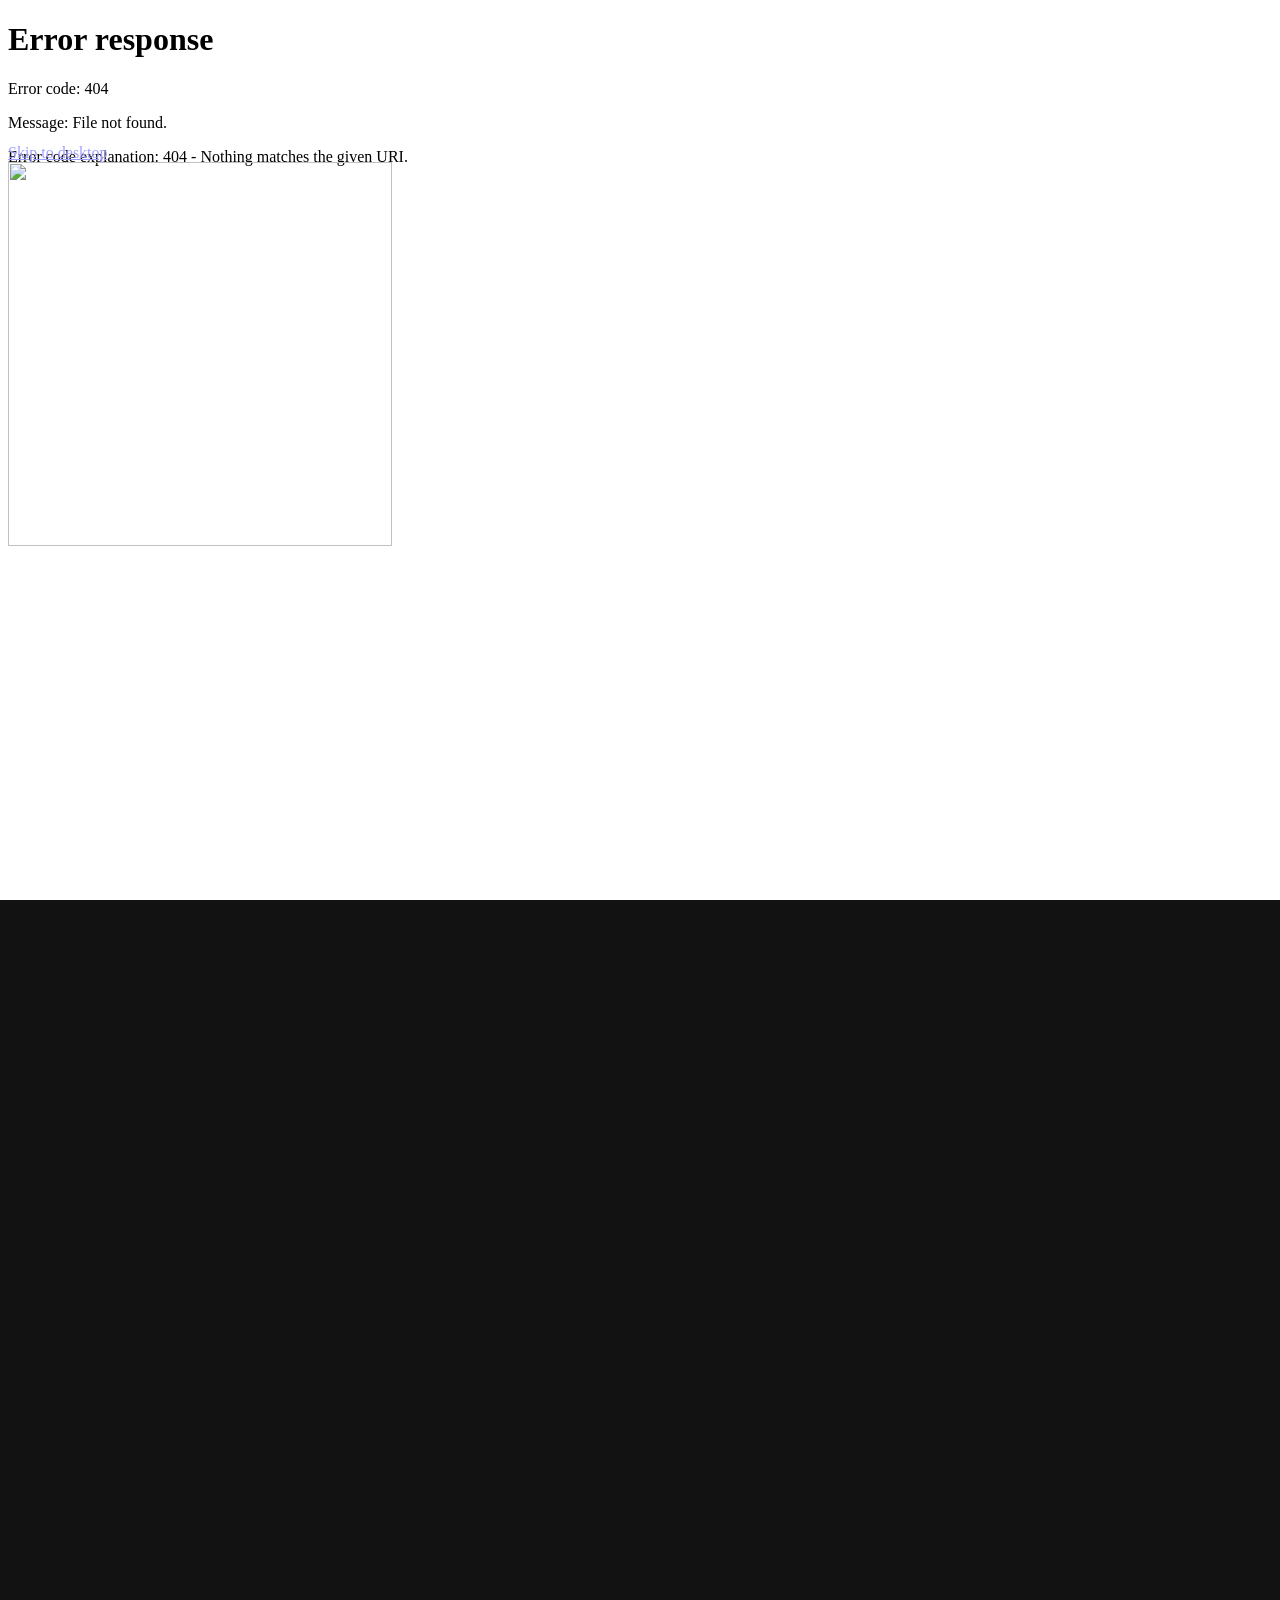
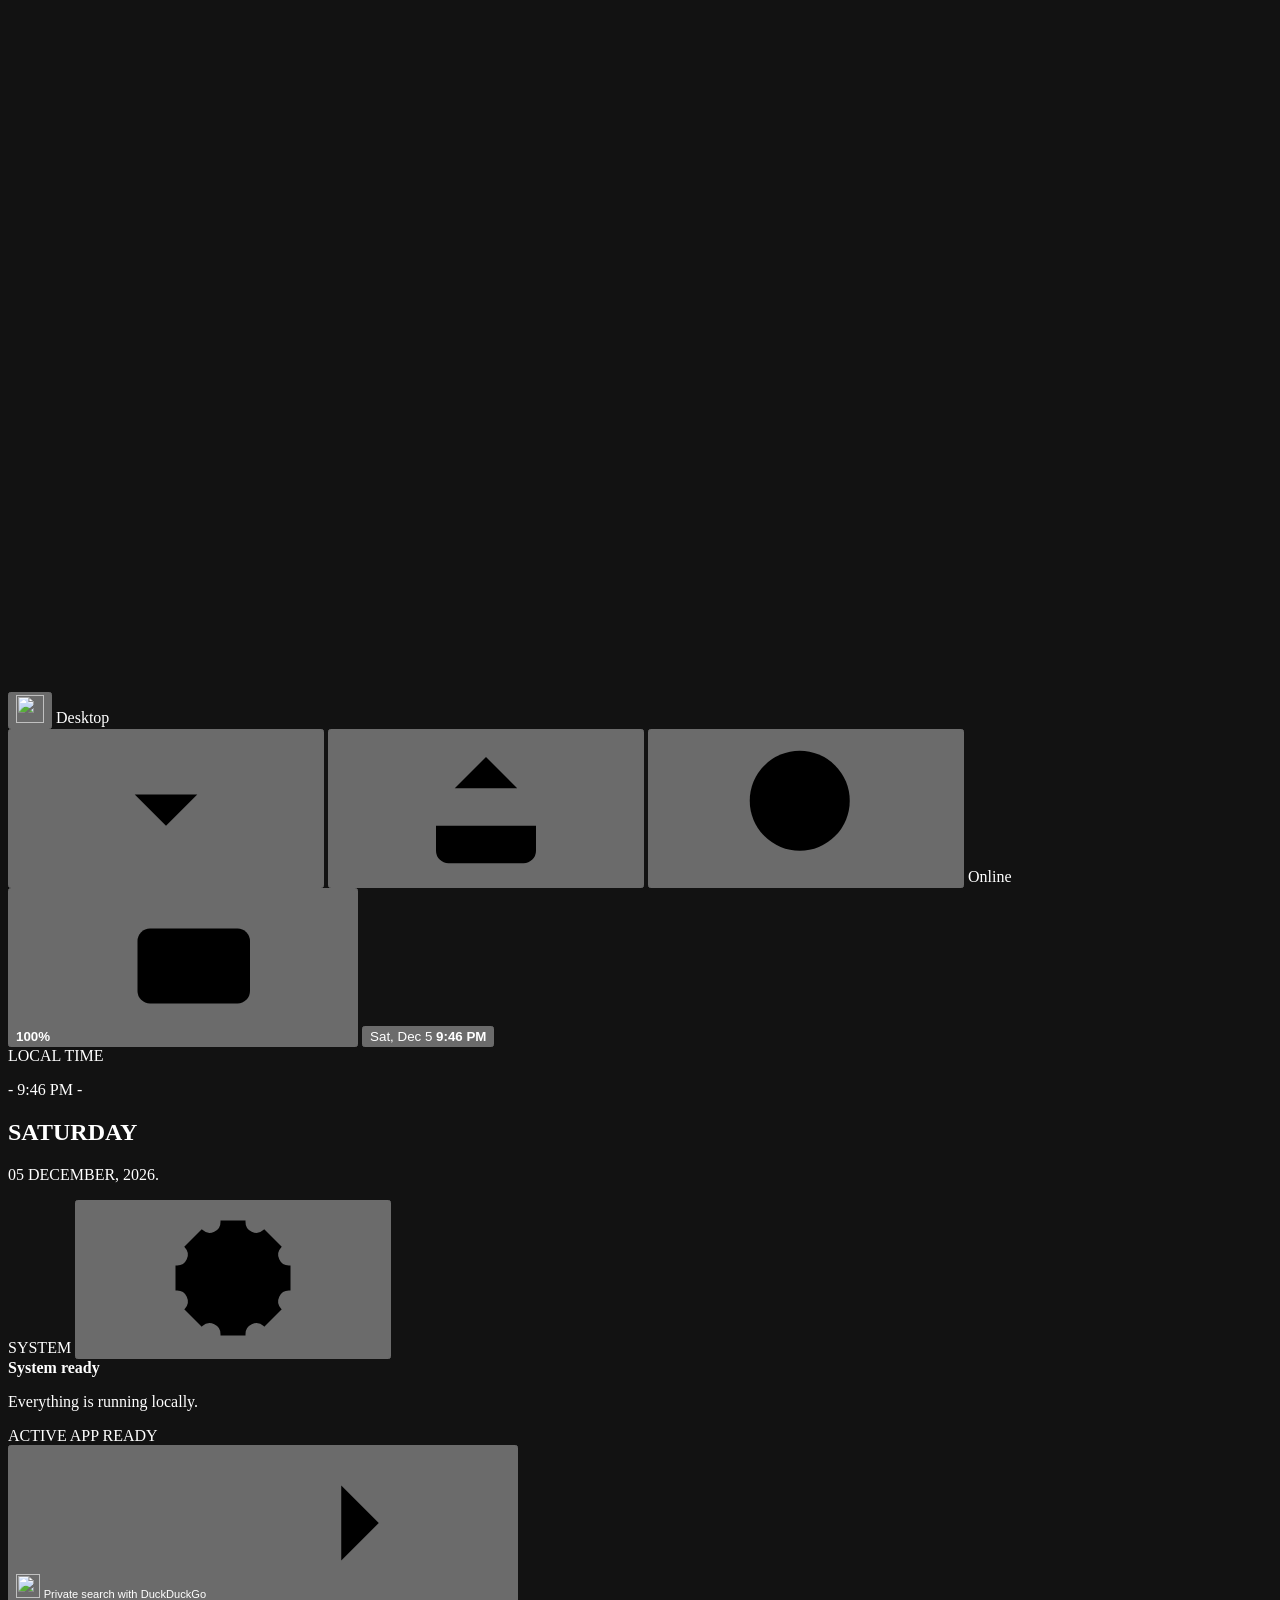
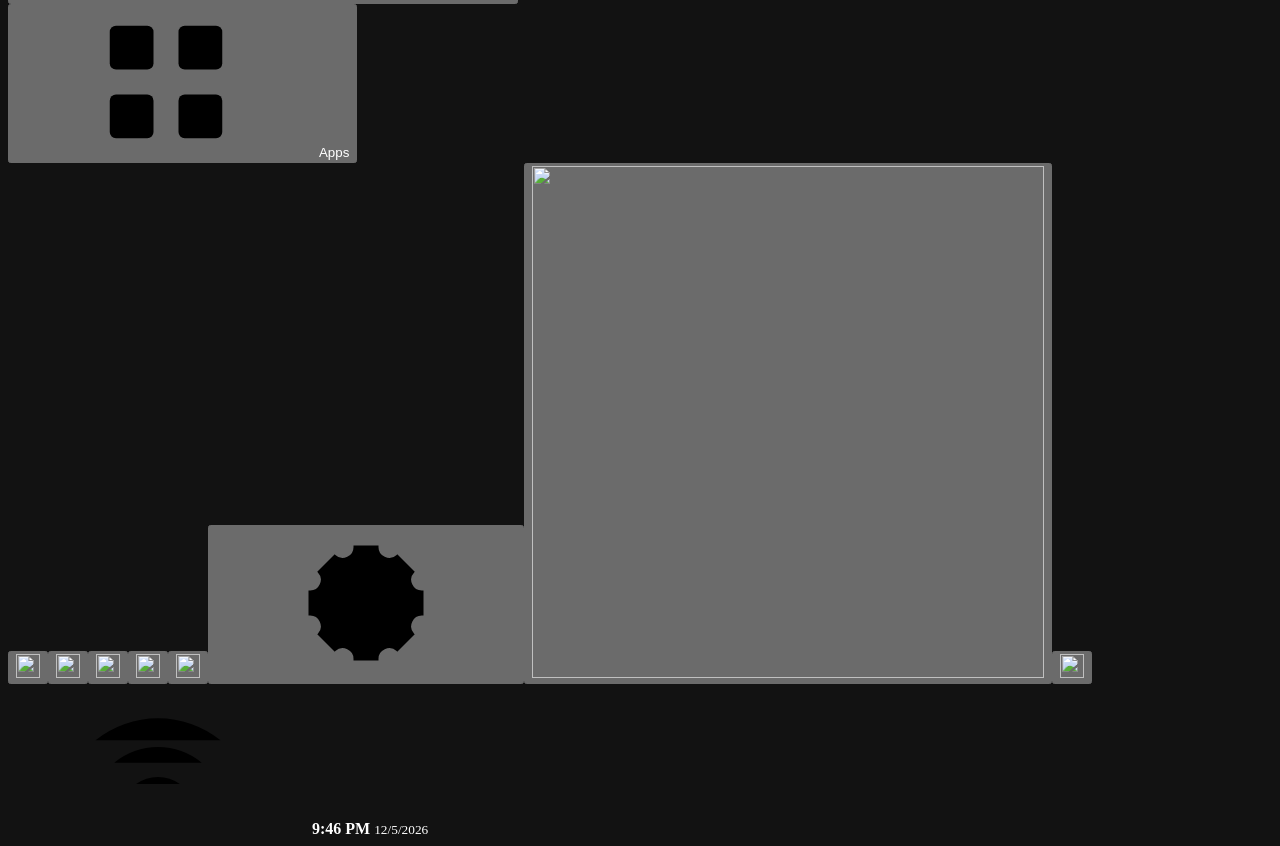
==== commit c2635f0e: "Add Chromebook network bridge for music and games" ====
--- a/neo-os/index.html
+++ b/neo-os/index.html
@@ -1028,13 +1028,14 @@
       </div>
     </template>
 
-    <script src="./neo-frame-loader.js?v=20260830-music-blob-routing-v3" defer></script>
+    <script src="./neo-runner-host.js?v=20260831-chromebook-network-v1" defer></script>
+    <script src="./neo-frame-loader.js?v=20260831-chromebook-network-v1" defer></script>
     <script src="./neo-apps.js?v=20260830-youtube-app-v1" defer></script>
-    <script src="./neo-music-runtime.js?v=20260830-music-shell-routing-v6" defer></script>
+    <script src="./neo-music-runtime.js?v=20260831-stop-on-close-v1" defer></script>
     <script src="./neo-wallpaper-engine.js?v=20260831-youtube-wallpapers-v1" defer></script>
     <script src="./neo-wallpaper-quality.js?v=20260804-quality-v7" defer></script>
     <script src="./neo-taskbar-preview.js?v=20260831-minimized-mute-v3" defer></script>
-    <script src="./neo-os.js?v=20260831-wallpaper-picker-v1" defer></script>
+    <script src="./neo-os.js?v=20260831-stop-music-on-close-v1" defer></script>
     <script src="./neo-backup.js?v=20260830-backup-v1" defer></script>
     <script src="./neo-window-resize.js?v=20260830-snap-taskbar-v1" defer></script>
     <script src="./neo-taskbar-menu.js?v=20260805-desktop-menu-v3" defer></script>
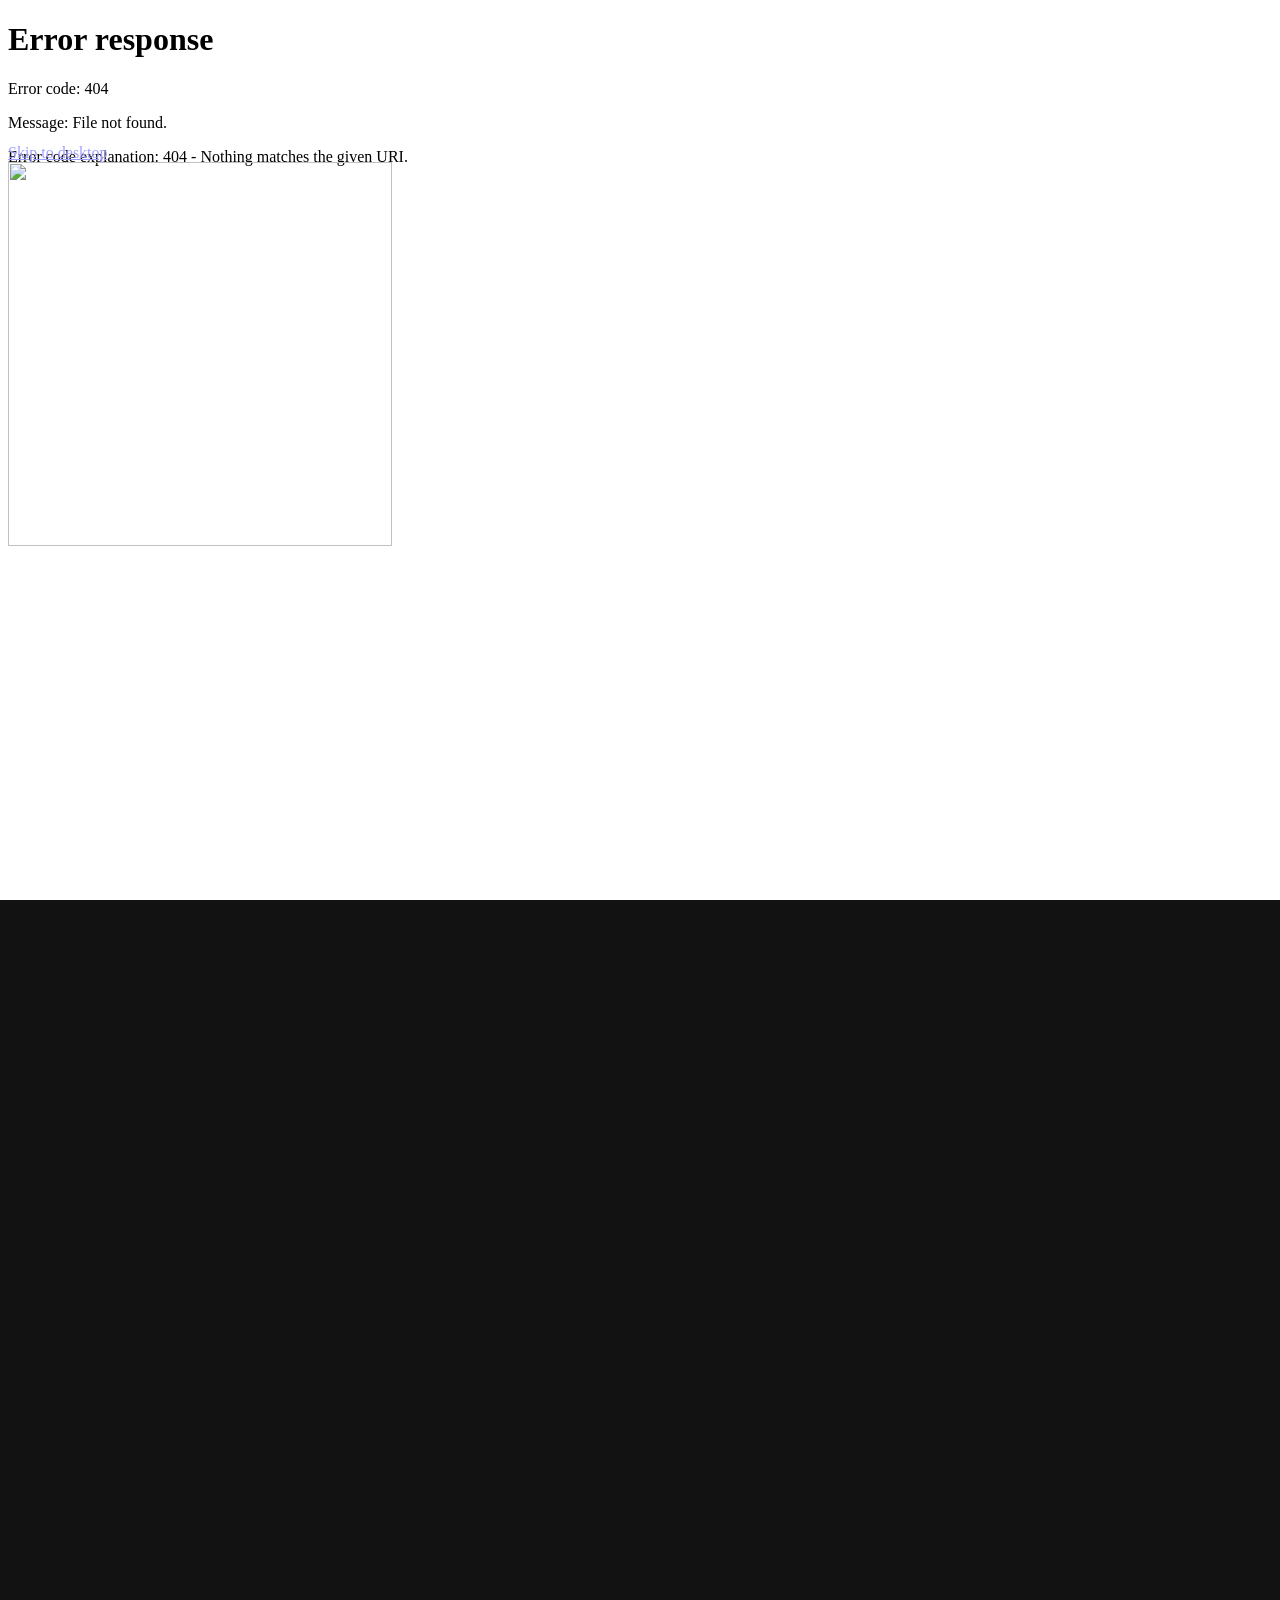
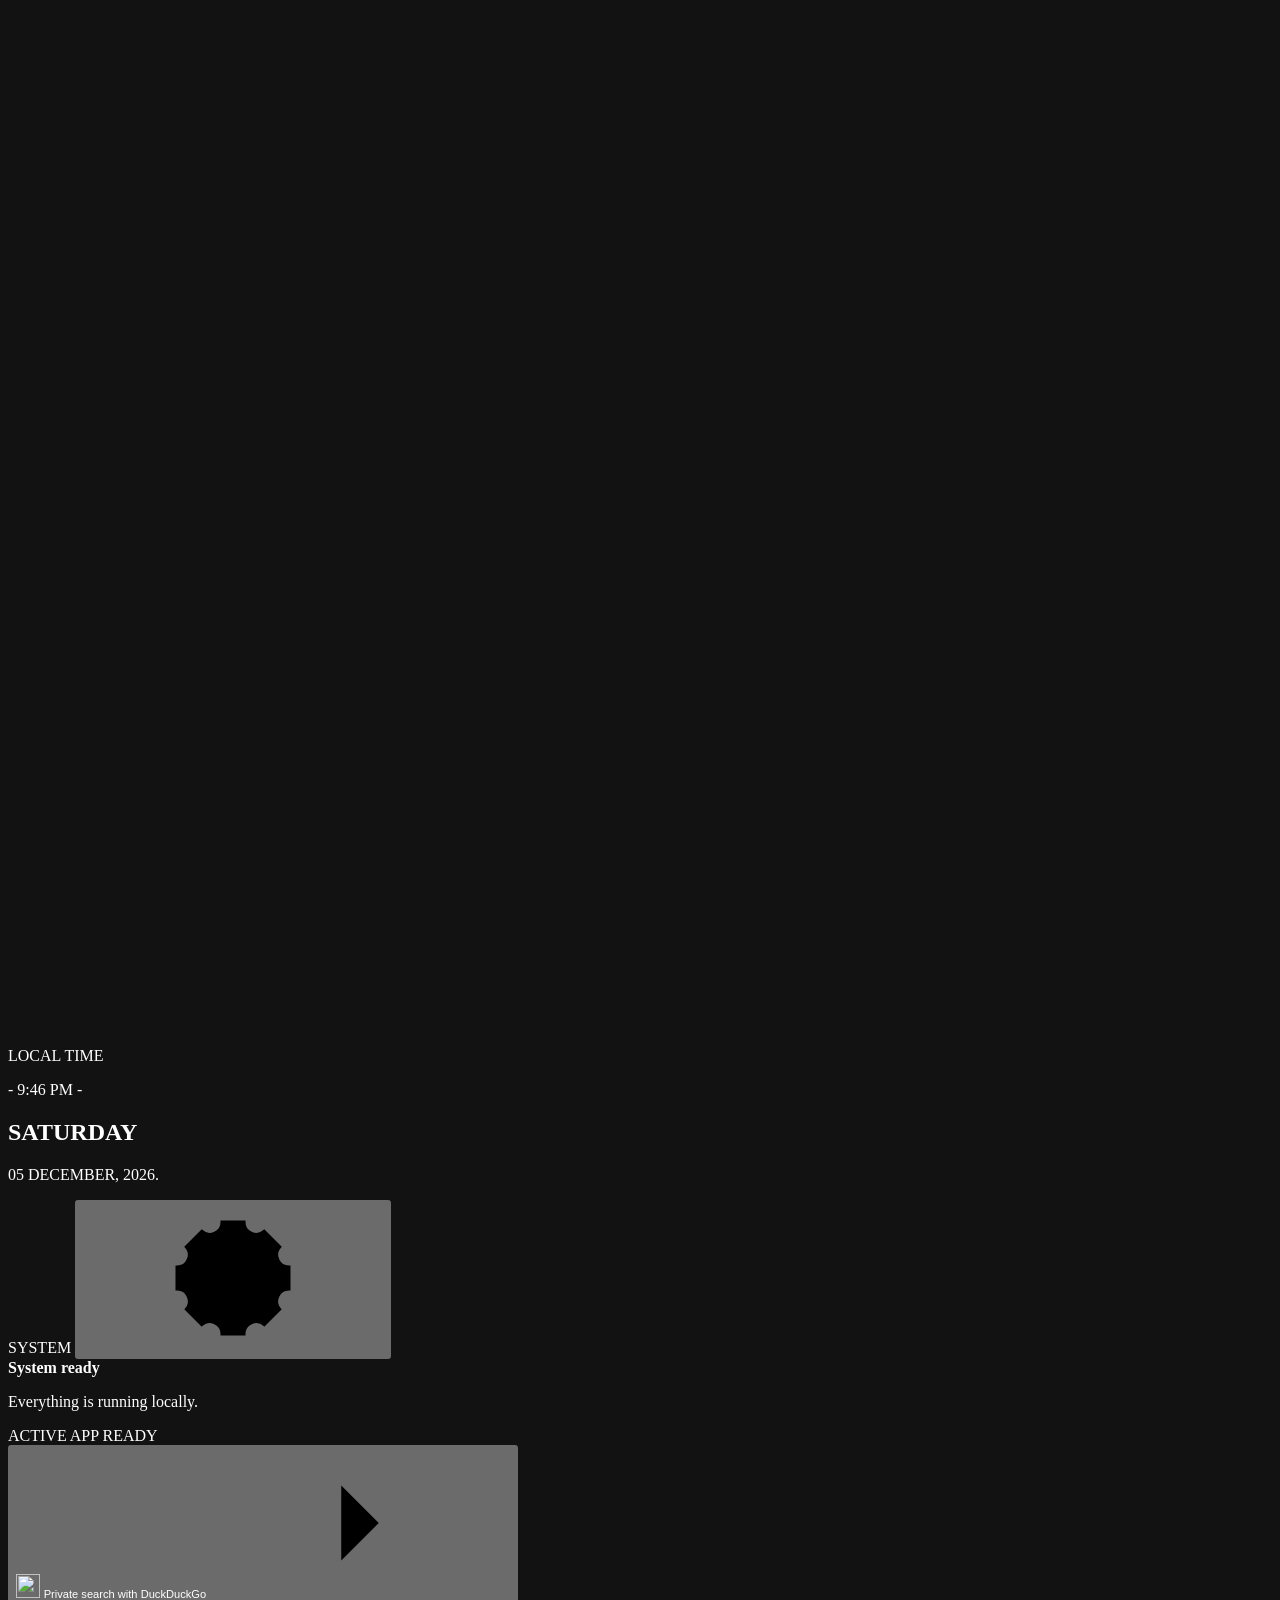
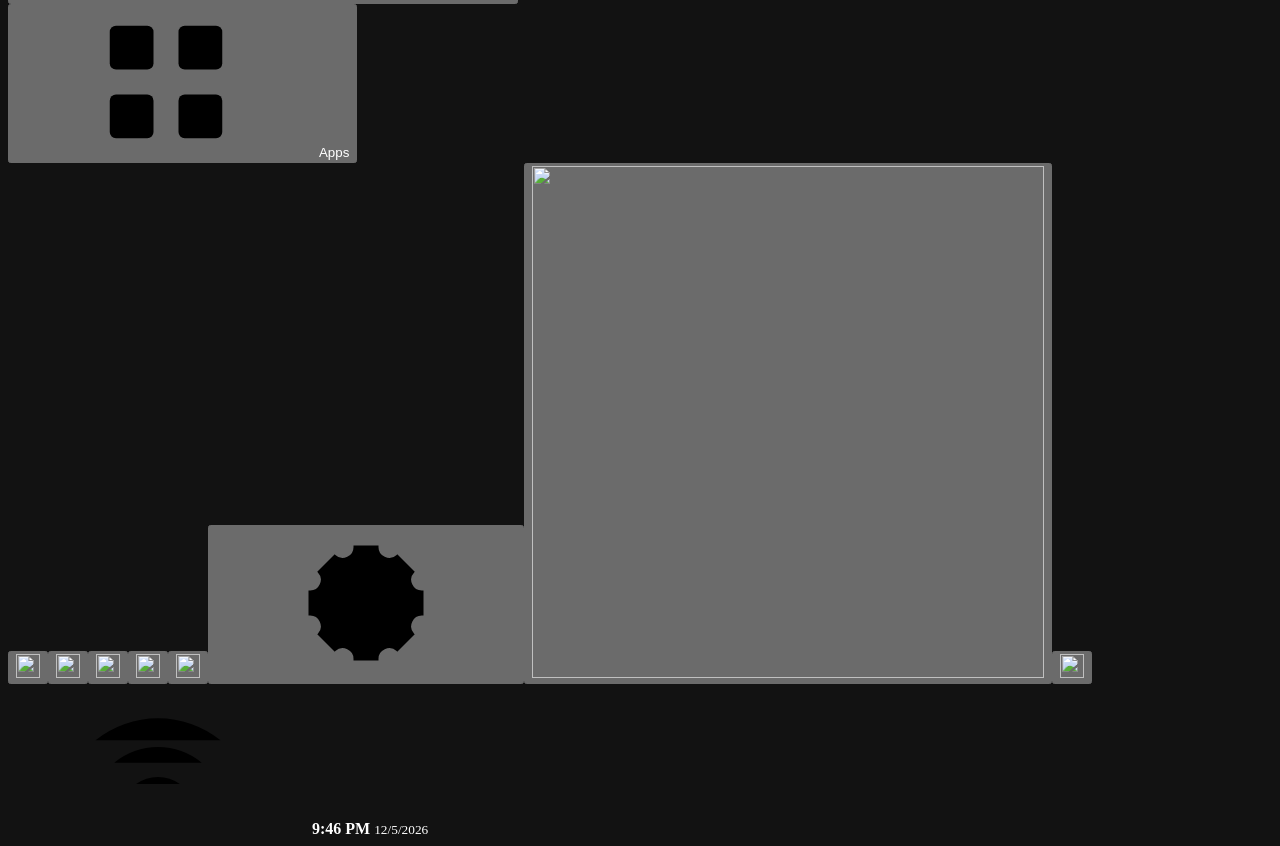
==== commit d7649de3: "Make top bars reveal in flow" ====
--- a/neo-os/index.html
+++ b/neo-os/index.html
@@ -1,5 +1,5 @@
 <!doctype html>
-<html lang="en" data-boot="pending" data-wallpaper="we-steam-1403160205">
+<html lang="en" data-boot="pending" data-wallpaper="we-steam-1403160205" data-performance-mode="normal">
   <head>
     <meta charset="utf-8" />
     <meta name="viewport" content="width=device-width, initial-scale=1, viewport-fit=cover" />
@@ -9,6 +9,19 @@
       content="NEO OS, a fast personal workspace for media, browsing, and creativity."
     />
     <meta name="color-scheme" content="dark" />
+    <script>
+      (function () {
+        var mode = "normal";
+        try {
+          var saved = JSON.parse(localStorage.getItem("neo_os_settings_v1") || "{}");
+          mode = saved.performanceMode;
+          if (mode !== "normal" && mode !== "performance" && mode !== "ultimate") {
+            mode = saved.performance === "low" ? "performance" : "normal";
+          }
+        } catch (error) {}
+        document.documentElement.dataset.performanceMode = mode;
+      })();
+    </script>
     <script>
       (function () {
         if (window.location.protocol !== "file:") return;
@@ -85,10 +98,6 @@
     <link rel="dns-prefetch" href="//vcsa.huangqirui.xyz" />
     <link rel="preconnect" href="https://cdn.jsdelivr.net" crossorigin />
     <link rel="dns-prefetch" href="//cdn.jsdelivr.net" />
-    <link rel="preconnect" href="https://discord.com" crossorigin />
-    <link rel="dns-prefetch" href="//discord.com" />
-    <link rel="prefetch" href="./NEO-BROWSER/index.html" />
-    <link rel="prefetch" href="../games/web-dashers.html" />
     <link rel="stylesheet" href="./neo-os.css?v=20260828-chat-name-v1" />
     <link rel="stylesheet" href="./neo-taskbar-menu.css?v=20260828-app-spacing-v2" />
     <link rel="stylesheet" href="./neo-taskbar-preview.css?v=20260828-fullscreen-hide-v3" />
@@ -101,7 +110,8 @@
     <link rel="stylesheet" href="./neo-flat-ui.css?v=20260819-launcher-oled-v1" />
     <link rel="stylesheet" href="./neo-vertical-taskbar.css?v=20260828-auto-grow-v2" />
     <link rel="stylesheet" href="./neo-retro-theme.css?v=20260828-launcher-dismiss-v2" />
-    <link rel="stylesheet" href="./neo-topbar-autohide.css?v=20260828-edge-bars-v1" />
+    <link rel="stylesheet" href="./neo-topbar-autohide.css?v=20260831-inflow-bars-v1" />
+    <link rel="stylesheet" href="./neo-performance.css?v=20260831-performance-modes-v2" />
     <title>NEO OS</title>
   </head>
   <body>
@@ -934,13 +944,37 @@
       <div class="native-app control-center">
         <header class="native-app-heading">
           <div>
-            <span class="eyebrow">TASKBAR SETTINGS</span>
-            <h2>Taskbar</h2>
-            <p>Adjust the taskbar material and interaction.</p>
+            <span class="eyebrow">SYSTEM SETTINGS</span>
+            <h2>Performance &amp; taskbar</h2>
+            <p>Choose how much visual work NEO OS does, then adjust the taskbar.</p>
           </div>
         </header>
 
         <section class="settings-section taskbar-settings taskbar-settings-only">
+          <div class="performance-settings" aria-labelledby="performance-mode-title">
+            <div class="section-heading performance-heading">
+              <div>
+                <h3 id="performance-mode-title">Performance mode</h3>
+                <p data-performance-summary aria-live="polite">Full visuals and animated wallpapers.</p>
+              </div>
+              <span class="performance-status" data-performance-status>NORMAL</span>
+            </div>
+            <div class="performance-mode-picker" role="group" aria-label="System performance mode">
+              <button type="button" data-performance-mode-button="normal" aria-pressed="true">
+                <strong>Normal</strong>
+                <small>Full visuals</small>
+              </button>
+              <button type="button" data-performance-mode-button="performance" aria-pressed="false">
+                <strong>Performance</strong>
+                <small>Still wallpaper, lighter UI</small>
+              </button>
+              <button type="button" data-performance-mode-button="ultimate" aria-pressed="false">
+                <strong>Ultimate</strong>
+                <small>Bare-bones desktop</small>
+              </button>
+            </div>
+            <p class="performance-mode-note">Apps, full-song playback, browsing, and games stay available in every mode.</p>
+          </div>
           <button class="settings-app-link" type="button" data-app="wallpaper">
             <span class="settings-app-link-icon app-icon-shape app-icon-wallpaper"><img class="app-image-icon" src="./assets/wallpaper-engine.png" width="34" height="34" alt="" /></span>
             <span><strong>Wallpaper Engine</strong><small>Choose, import, and control desktop wallpaper</small></span>
@@ -1032,14 +1066,14 @@
     <script src="./neo-frame-loader.js?v=20260831-chromebook-network-v1" defer></script>
     <script src="./neo-apps.js?v=20260830-youtube-app-v1" defer></script>
     <script src="./neo-music-runtime.js?v=20260831-stop-on-close-v1" defer></script>
-    <script src="./neo-wallpaper-engine.js?v=20260831-youtube-wallpapers-v1" defer></script>
-    <script src="./neo-wallpaper-quality.js?v=20260804-quality-v7" defer></script>
-    <script src="./neo-taskbar-preview.js?v=20260831-minimized-mute-v3" defer></script>
-    <script src="./neo-os.js?v=20260831-stop-music-on-close-v1" defer></script>
+    <script src="./neo-wallpaper-engine.js?v=20260831-performance-modes-v2" defer></script>
+    <script src="./neo-wallpaper-quality.js?v=20260831-performance-modes-v2" defer></script>
+    <script src="./neo-taskbar-preview.js?v=20260831-performance-modes-v2" defer></script>
+    <script src="./neo-os.js?v=20260831-performance-modes-v2" defer></script>
     <script src="./neo-backup.js?v=20260830-backup-v1" defer></script>
     <script src="./neo-window-resize.js?v=20260830-snap-taskbar-v1" defer></script>
     <script src="./neo-taskbar-menu.js?v=20260805-desktop-menu-v3" defer></script>
     <script src="./neo-rainmeter.js?v=20260825-default-center-v1" defer></script>
-    <script src="./neo-topbar-autohide.js?v=20260828-edge-bars-v1" defer></script>
+    <script src="./neo-topbar-autohide.js?v=20260831-inflow-bars-v1" defer></script>
   </body>
 </html>
--- a/neo-os/neo-topbar-autohide.css
+++ b/neo-os/neo-topbar-autohide.css
@@ -0,0 +1,118 @@
+/* Edge-revealed shell and window bars for fine-pointer devices. */
+html.neo-auto-hide-bars {
+  --neo-hidden-bar-ease: cubic-bezier(0.2, 0.82, 0.2, 1);
+  --neo-window-chrome-height: 38px;
+}
+
+html.neo-auto-hide-bars .neo-status-strip {
+  opacity: 0;
+  pointer-events: none;
+  transform: translate3d(0, calc(-100% - 4px), 0) !important;
+  transition:
+    transform 220ms var(--neo-hidden-bar-ease),
+    opacity 140ms ease !important;
+  will-change: transform, opacity;
+}
+
+html.neo-auto-hide-bars .neo-status-strip.is-edge-revealed,
+html.neo-auto-hide-bars .neo-status-strip:focus-within {
+  opacity: 1;
+  pointer-events: auto;
+  transform: translate3d(0, 0, 0) !important;
+}
+
+html.neo-auto-hide-bars .neo-window {
+  grid-template-rows: 0 minmax(0, 1fr) !important;
+  transition: grid-template-rows 210ms var(--neo-hidden-bar-ease);
+}
+
+html.neo-auto-hide-bars .neo-window.is-chrome-revealed,
+html.neo-auto-hide-bars .neo-window.is-dragging,
+html.neo-auto-hide-bars .neo-window:has(> .window-chrome:focus-within) {
+  grid-template-rows: var(--neo-window-chrome-height) minmax(0, 1fr) !important;
+}
+
+html.neo-auto-hide-bars .neo-window::before {
+  content: "";
+  position: absolute;
+  z-index: 30;
+  top: 0;
+  right: 0;
+  left: 0;
+  height: 11px;
+  pointer-events: auto;
+}
+
+html.neo-auto-hide-bars .neo-window > .window-chrome {
+  position: relative !important;
+  z-index: 80;
+  width: 100%;
+  height: var(--neo-window-chrome-height);
+  min-height: var(--neo-window-chrome-height);
+  opacity: 0;
+  pointer-events: none;
+  transform: translate3d(0, calc(-100% - 3px), 0);
+  transition:
+    transform 210ms var(--neo-hidden-bar-ease),
+    opacity 130ms ease !important;
+  will-change: transform, opacity;
+}
+
+html.neo-auto-hide-bars .neo-window.is-chrome-revealed > .window-chrome,
+html.neo-auto-hide-bars .neo-window.is-dragging > .window-chrome,
+html.neo-auto-hide-bars .neo-window > .window-chrome:focus-within {
+  opacity: 1;
+  pointer-events: auto;
+  transform: translate3d(0, 0, 0);
+}
+
+html.neo-auto-hide-bars .neo-window.is-chrome-revealed::before,
+html.neo-auto-hide-bars .neo-window.is-dragging::before,
+html.neo-auto-hide-bars .neo-window:has(> .window-chrome:focus-within)::before {
+  pointer-events: none;
+}
+
+html.neo-auto-hide-bars .neo-window > .window-body {
+  min-width: 0;
+  min-height: 0;
+}
+
+@media (hover: none), (pointer: coarse) {
+  html.neo-auto-hide-bars .neo-status-strip {
+    opacity: 1;
+    pointer-events: auto;
+    transform: none !important;
+  }
+
+  html.neo-auto-hide-bars .neo-window {
+    grid-template-rows: var(--neo-window-chrome-height) minmax(0, 1fr) !important;
+  }
+
+  html.neo-auto-hide-bars .neo-window::before {
+    display: none;
+  }
+
+  html.neo-auto-hide-bars .neo-window > .window-chrome {
+    position: relative !important;
+    opacity: 1;
+    pointer-events: auto;
+    transform: none;
+  }
+}
+
+@media (prefers-reduced-motion: reduce) {
+  html.neo-auto-hide-bars .neo-status-strip,
+  html.neo-auto-hide-bars .neo-window,
+  html.neo-auto-hide-bars .neo-window > .window-chrome {
+    transition: none !important;
+  }
+}
+
+html.neo-auto-hide-bars[data-performance-mode="performance"] .neo-status-strip,
+html.neo-auto-hide-bars[data-performance-mode="performance"] .neo-window,
+html.neo-auto-hide-bars[data-performance-mode="performance"] .neo-window > .window-chrome,
+html.neo-auto-hide-bars[data-performance-mode="ultimate"] .neo-status-strip,
+html.neo-auto-hide-bars[data-performance-mode="ultimate"] .neo-window,
+html.neo-auto-hide-bars[data-performance-mode="ultimate"] .neo-window > .window-chrome {
+  transition: none !important;
+}
--- a/neo-os/neo-performance.css
+++ b/neo-os/neo-performance.css
@@ -0,0 +1,190 @@
+/* NEO OS performance profiles. Loaded last so these inexpensive surfaces win. */
+
+.performance-settings {
+  display: grid;
+  gap: 12px;
+  padding: 16px;
+  background: #090b0d;
+  border: 1px solid rgba(255, 255, 255, 0.13);
+  border-radius: 10px;
+}
+
+.performance-heading {
+  align-items: center;
+  margin: 0;
+}
+
+.performance-status {
+  min-height: 24px;
+  display: inline-flex;
+  align-items: center;
+  padding: 0 9px;
+  color: #050505;
+  background: #f5f5f5;
+  border-radius: 999px;
+  font-size: 9px;
+  font-weight: 800;
+  letter-spacing: 0.08em;
+}
+
+.performance-mode-picker {
+  display: grid;
+  grid-template-columns: repeat(3, minmax(0, 1fr));
+  gap: 8px;
+}
+
+.performance-mode-picker button {
+  min-width: 0;
+  min-height: 64px;
+  display: grid;
+  align-content: center;
+  gap: 4px;
+  padding: 10px 12px;
+  color: #aeb4bc;
+  background: #111418;
+  border: 1px solid #2b3036;
+  border-radius: 8px;
+  text-align: left;
+  cursor: pointer;
+}
+
+.performance-mode-picker button:hover {
+  color: #ffffff;
+  border-color: #69717b;
+}
+
+.performance-mode-picker button.is-selected,
+.performance-mode-picker button[aria-pressed="true"] {
+  color: #050505;
+  background: #f5f5f5;
+  border-color: #ffffff;
+}
+
+.performance-mode-picker button:focus-visible {
+  outline: 2px solid #ffffff;
+  outline-offset: 2px;
+}
+
+.performance-mode-picker strong,
+.performance-mode-picker small {
+  overflow: hidden;
+  text-overflow: ellipsis;
+}
+
+.performance-mode-picker strong { font-size: 12px; }
+.performance-mode-picker small { color: inherit; opacity: 0.68; font-size: 9px; line-height: 1.35; }
+.performance-mode-note { margin: 0; color: #858c95; font-size: 10px; line-height: 1.5; }
+
+html[data-performance-mode="performance"],
+html[data-performance-mode="ultimate"] {
+  scroll-behavior: auto !important;
+}
+
+html[data-performance-mode="performance"] body *,
+html[data-performance-mode="performance"] body *::before,
+html[data-performance-mode="performance"] body *::after,
+html[data-performance-mode="ultimate"] body *,
+html[data-performance-mode="ultimate"] body *::before,
+html[data-performance-mode="ultimate"] body *::after {
+  animation: none !important;
+  -webkit-backdrop-filter: none !important;
+  backdrop-filter: none !important;
+  scroll-behavior: auto !important;
+  transition: none !important;
+  will-change: auto !important;
+}
+
+html[data-performance-mode="performance"] .topbar,
+html[data-performance-mode="performance"] .taskbar,
+html[data-performance-mode="performance"] .neo-window,
+html[data-performance-mode="performance"] .window-chrome,
+html[data-performance-mode="performance"] .app-launcher,
+html[data-performance-mode="performance"] .neo-widget,
+html[data-performance-mode="performance"] .notification-center,
+html[data-performance-mode="performance"] .desktop-context-menu,
+html[data-performance-mode="performance"] .neo-taskbar-menu,
+html[data-performance-mode="performance"] .now-playing-volume-flyout,
+html[data-performance-mode="ultimate"] .taskbar,
+html[data-performance-mode="ultimate"] .neo-window,
+html[data-performance-mode="ultimate"] .window-chrome,
+html[data-performance-mode="ultimate"] .app-launcher,
+html[data-performance-mode="ultimate"] .notification-center,
+html[data-performance-mode="ultimate"] .desktop-context-menu,
+html[data-performance-mode="ultimate"] .neo-taskbar-menu {
+  -webkit-backdrop-filter: none !important;
+  backdrop-filter: none !important;
+  box-shadow: none !important;
+}
+
+html[data-performance-mode="performance"] .topbar,
+html[data-performance-mode="performance"] .taskbar,
+html[data-performance-mode="performance"] .app-launcher,
+html[data-performance-mode="performance"] .notification-center,
+html[data-performance-mode="performance"] .desktop-context-menu,
+html[data-performance-mode="performance"] .neo-taskbar-menu {
+  background: #080a0d !important;
+}
+
+html[data-performance-mode="performance"] .neo-window,
+html[data-performance-mode="performance"] .window-chrome {
+  background-color: #0b0d10 !important;
+}
+
+html[data-performance-mode="performance"] .neo-taskbar-preview,
+html[data-performance-mode="ultimate"] .neo-taskbar-preview,
+html[data-performance-mode="ultimate"] .neo-minimized-tray {
+  display: none !important;
+}
+
+html[data-performance-mode="ultimate"] {
+  --topbar-height: 0px;
+  --wallpaper-blur: 0px !important;
+  --neo-taskbar-blur: 0px !important;
+}
+
+html[data-performance-mode="ultimate"] body,
+html[data-performance-mode="ultimate"] .desktop {
+  background: #050505 !important;
+}
+
+html[data-performance-mode="ultimate"] .wallpaper,
+html[data-performance-mode="ultimate"] #weather-canvas,
+html[data-performance-mode="ultimate"] .rainmeter-clock,
+html[data-performance-mode="ultimate"] .rainmeter-editor,
+html[data-performance-mode="ultimate"] .widget-layer,
+html[data-performance-mode="ultimate"] .neo-status-strip {
+  display: none !important;
+}
+
+html[data-performance-mode="ultimate"] .window-layer {
+  top: 0 !important;
+}
+
+html[data-performance-mode="ultimate"] .taskbar,
+html[data-performance-mode="ultimate"] .app-launcher,
+html[data-performance-mode="ultimate"] .notification-center,
+html[data-performance-mode="ultimate"] .desktop-context-menu,
+html[data-performance-mode="ultimate"] .neo-taskbar-menu,
+html[data-performance-mode="ultimate"] .neo-window,
+html[data-performance-mode="ultimate"] .window-chrome {
+  background: #050505 !important;
+  border-color: #2b2b2b !important;
+}
+
+html[data-performance-mode="ultimate"] .neo-window.is-active {
+  border-color: #666666 !important;
+}
+
+html[data-performance-mode="ultimate"] .taskbar,
+html[data-performance-mode="ultimate"] .taskbar-center,
+html[data-performance-mode="ultimate"] .taskbar-start-button,
+html[data-performance-mode="ultimate"] .dock,
+html[data-performance-mode="ultimate"] .dock-button {
+  visibility: visible !important;
+  pointer-events: auto !important;
+}
+
+@media (max-width: 620px) {
+  .performance-mode-picker { grid-template-columns: 1fr; }
+  .performance-mode-picker button { min-height: 52px; }
+}
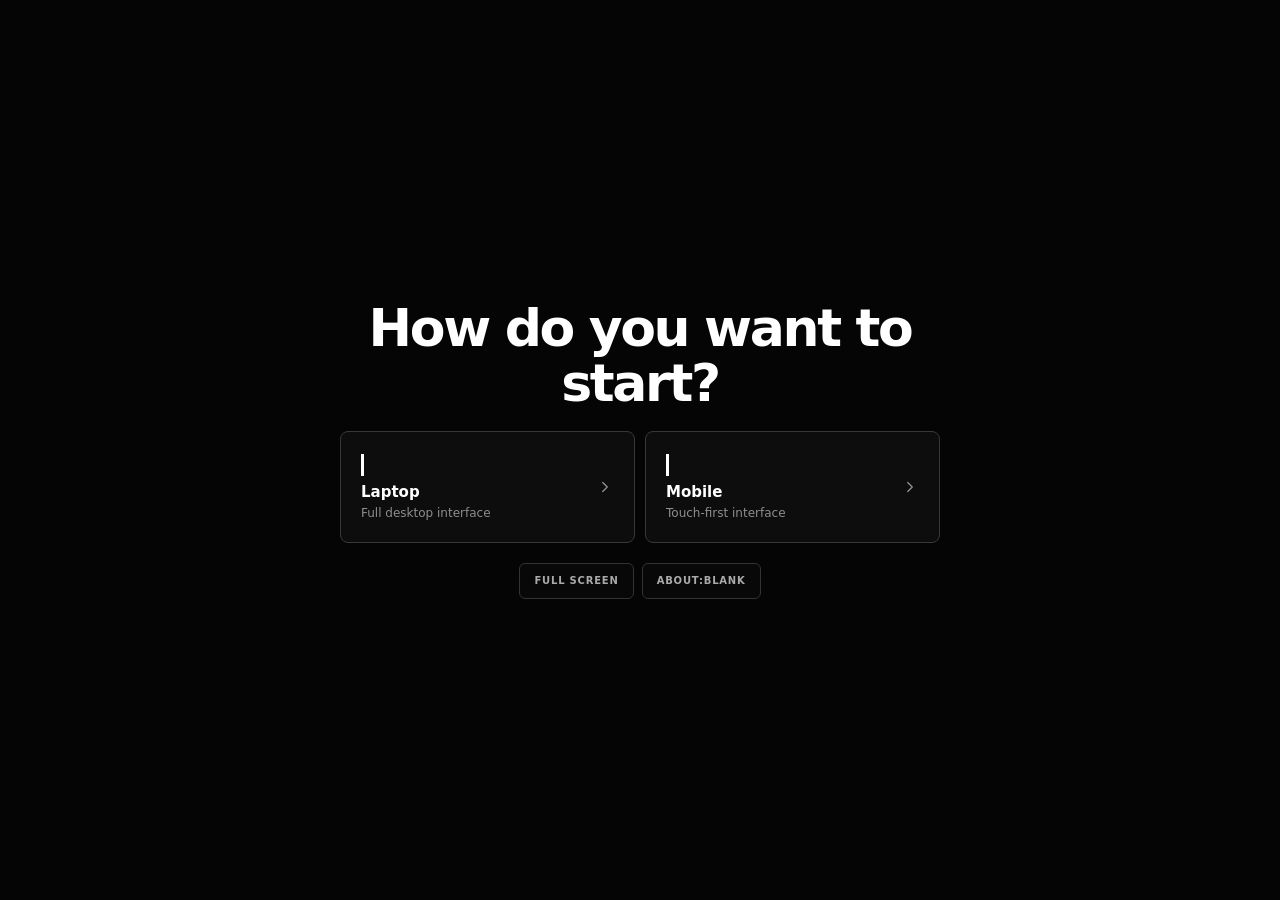
==== commit 5261b398: "Prepare NEO OS production accounts and current apps" ====
--- a/neo-os/index.html
+++ b/neo-os/index.html
@@ -1,12 +1,12 @@
 <!doctype html>
-<html lang="en" data-boot="pending" data-wallpaper="we-steam-1403160205" data-performance-mode="normal">
+<html lang="en" data-boot="pending" data-wallpaper="we-steam-1403160205" data-performance-mode="normal" data-taskbar-position="left" data-taskbar-style="current">
   <head>
     <meta charset="utf-8" />
-    <meta name="viewport" content="width=device-width, initial-scale=1, viewport-fit=cover" />
+    <meta name="viewport" content="width=device-width, initial-scale=1, viewport-fit=cover, interactive-widget=resizes-content" />
     <meta name="theme-color" content="#080a0d" />
     <meta
       name="description"
-      content="NEO OS, a fast personal workspace for media, browsing, and creativity."
+      content="NEO OS, a fast personal workspace for chat, media, browsing, and creativity."
     />
     <meta name="color-scheme" content="dark" />
     <script>
@@ -48,9 +48,9 @@
       (function () {
         window.__neoProxyRecovery = Promise.resolve();
         if (!("serviceWorker" in navigator)) return;
-        var expectedEngine = "neo-browse-v67";
+        var expectedEngine = "neo-browse-v68";
         var recoveryKey = "neo_proxy_scope_recovered_" + expectedEngine;
-        var expectedScope = new URL("./browse-v67/", document.baseURI).href;
+        var expectedScope = new URL("./browse-v68/", document.baseURI).href;
         window.__neoProxyRecovery = navigator.serviceWorker.getRegistrations().then(function (registrations) {
           var stale = registrations.filter(function (registration) {
             var workers = [registration.active, registration.waiting, registration.installing].filter(Boolean);
@@ -72,19 +72,6 @@
         }).catch(function () {});
       })();
     </script>
-    <script>
-      (function () {
-        function removeLegacyMessagesUi() {
-          var gate = document.getElementById("neo-login-gate");
-          if (gate) gate.remove();
-          document.querySelectorAll('[data-app="chat"], [data-open-chat-section], [data-topbar-account]').forEach(function (element) {
-            element.remove();
-          });
-        }
-        if (document.readyState === "loading") document.addEventListener("DOMContentLoaded", removeLegacyMessagesUi, { once: true });
-        else removeLegacyMessagesUi();
-      })();
-    </script>
     <link rel="icon" href="./assets/neo-logo.svg" type="image/svg+xml" />
     <link
       rel="preload"
@@ -98,20 +85,22 @@
     <link rel="dns-prefetch" href="//vcsa.huangqirui.xyz" />
     <link rel="preconnect" href="https://cdn.jsdelivr.net" crossorigin />
     <link rel="dns-prefetch" href="//cdn.jsdelivr.net" />
-    <link rel="stylesheet" href="./neo-os.css?v=20260828-chat-name-v1" />
+    <link rel="stylesheet" href="./neo-os.css?v=20260901-clean-desktop-v1" />
     <link rel="stylesheet" href="./neo-taskbar-menu.css?v=20260828-app-spacing-v2" />
-    <link rel="stylesheet" href="./neo-taskbar-preview.css?v=20260828-fullscreen-hide-v3" />
-    <link rel="stylesheet" href="./neo-apps.css?v=20260828-user-discord-v2" />
+    <link rel="stylesheet" href="./neo-taskbar-preview.css?v=20260831-scroll-strip-v1" />
+    <link rel="stylesheet" href="./neo-apps.css?v=20260901-cloud-logo-v2" />
     <link rel="stylesheet" href="./neo-window-resize.css?v=20260830-snap-taskbar-v1" />
-    <link rel="stylesheet" href="./neo-wallpaper-engine.css?v=20260825-white-accents-v1" />
+    <link rel="stylesheet" href="./neo-wallpaper-engine.css?v=20260901-wallpaper-loading-v1" />
     <link rel="stylesheet" href="./neo-rainmeter.css?v=20260825-default-center-v1" />
     <link rel="stylesheet" href="./neo-launcher-glass.css?v=20260820-profile-outline-v2" />
     <link rel="stylesheet" href="./neo-browser-ui.css?v=20260825-home-tabs-v2" />
     <link rel="stylesheet" href="./neo-flat-ui.css?v=20260819-launcher-oled-v1" />
-    <link rel="stylesheet" href="./neo-vertical-taskbar.css?v=20260828-auto-grow-v2" />
     <link rel="stylesheet" href="./neo-retro-theme.css?v=20260828-launcher-dismiss-v2" />
-    <link rel="stylesheet" href="./neo-topbar-autohide.css?v=20260831-inflow-bars-v1" />
+    <link rel="stylesheet" href="./neo-topbar-autohide.css?v=20260901-single-hover-bar-v1" />
     <link rel="stylesheet" href="./neo-performance.css?v=20260831-performance-modes-v2" />
+    <link rel="stylesheet" href="./neo-mobile.css?v=20260901-mobile-compat-v4" />
+    <link rel="stylesheet" href="./neo-vertical-taskbar.css?v=20260901-launcher-layout-v1" />
+    <link rel="stylesheet" href="./neo-chat.css?v=20260901-production-auth-v1" />
     <title>NEO OS</title>
   </head>
   <body>
@@ -263,9 +252,63 @@
       <p class="boot-copy">Starting your workspace</p>
     </div>
 
+    <section id="neo-start-screen" class="neo-start-screen" role="dialog" aria-modal="true" aria-labelledby="neo-start-title">
+      <div class="neo-start-panel">
+        <h1 id="neo-start-title">How do you want to start?</h1>
+        <div class="neo-start-options" role="group" aria-label="Choose your device layout">
+          <button class="neo-start-option" type="button" data-start-mode="laptop">
+            <span class="neo-start-option-mark" aria-hidden="true"></span>
+            <strong>Laptop</strong>
+            <small>Full desktop interface</small>
+            <svg class="icon" aria-hidden="true"><use href="#i-chevron"></use></svg>
+          </button>
+          <button class="neo-start-option" type="button" data-start-mode="mobile">
+            <span class="neo-start-option-mark" aria-hidden="true"></span>
+            <strong>Mobile</strong>
+            <small>Touch-first interface</small>
+            <svg class="icon" aria-hidden="true"><use href="#i-chevron"></use></svg>
+          </button>
+        </div>
+        <div class="neo-start-actions" aria-label="Launch options">
+          <button type="button" data-start-fullscreen>Full screen</button>
+          <button type="button" data-start-blank>About:blank</button>
+        </div>
+      </div>
+    </section>
+
+    <section id="neo-login-gate" class="neo-login-gate" role="dialog" aria-modal="true" aria-labelledby="neo-login-gate-title" tabindex="-1" hidden>
+      <div class="neo-login-app-rail" aria-hidden="true">
+        <span><svg class="icon"><use href="#i-folder"></use></svg></span>
+        <span><img src="./assets/chat-circle.svg?v=20260901-chat-icon-polish-v1" width="20" height="20" alt="" /></span>
+        <span><svg class="icon"><use href="#i-music"></use></svg></span>
+        <span><svg class="icon"><use href="#i-image"></use></svg></span>
+      </div>
+      <header class="neo-login-time" aria-label="Current date and time">
+        <time data-neo-login-clock>12:00:00</time>
+        <span data-neo-login-date>Tuesday, September 1</span>
+      </header>
+      <div class="neo-login-panel">
+        <img class="neo-login-logo" src="./assets/neo-logo.svg" width="64" height="64" alt="" />
+        <p class="neo-login-eyebrow">NEO ACCOUNT</p>
+        <h1 id="neo-login-gate-title">Welcome to NEO OS</h1>
+        <p class="neo-login-intro">Choose a saved profile or create one for Chat, then continue into your workspace.</p>
+        <div class="neo-login-auth-host" data-neo-login-auth></div>
+        <button class="neo-login-guest" type="button" data-neo-login-guest>Continue as guest</button>
+        <p class="neo-login-privacy">Guest mode stays on this device and does not join shared chat.</p>
+      </div>
+    </section>
+
     <main id="neo-desktop" class="desktop" tabindex="-1">
       <div class="wallpaper" aria-hidden="true">
         <div id="wallpaper-media" class="wallpaper-media"></div>
+        <div id="wallpaper-loading" class="wallpaper-loading" data-wallpaper-loading aria-hidden="true">
+          <div class="wallpaper-loading-card">
+            <span class="wallpaper-loading-logo"><img src="./assets/neo-logo.svg" width="96" height="96" alt="" /></span>
+            <span class="wallpaper-loading-spinner"></span>
+            <strong>Loading wallpaper</strong>
+            <small>Preparing video</small>
+          </div>
+        </div>
         <div class="wallpaper-logo"><img src="./assets/neo-logo.svg" width="1500" height="1500" alt="" fetchpriority="high" draggable="false" /></div>
         <div class="wallpaper-image"></div>
         <div class="wallpaper-aurora"></div>
@@ -297,6 +340,19 @@
           <input type="file" data-neo-backup-file accept=".neo-backup,.json,application/json" hidden />
           <button class="topbar-action" type="button" data-open-launcher aria-label="Search apps" title="Search apps">
             <svg class="icon" aria-hidden="true"><use href="#i-search"></use></svg>
+          </button>
+          <button class="topbar-action" type="button" data-app="chat" aria-label="Open NEO Chat" title="NEO Chat">
+            <svg class="icon" aria-hidden="true"><use href="#i-chat"></use></svg>
+          </button>
+          <button class="topbar-action" type="button" data-open-chat-section="servers" aria-label="Open chat spaces" title="Chat spaces">
+            <svg class="icon" aria-hidden="true"><use href="#i-users"></use></svg>
+          </button>
+          <button class="topbar-account" type="button" data-topbar-account aria-label="Open NEO account" title="NEO account"><span data-topbar-account-initial>?</span></button>
+          <button class="topbar-action mobile-desktop-menu" type="button" data-mobile-desktop-menu aria-label="Open desktop options" title="Desktop options">
+            <svg class="icon" aria-hidden="true"><use href="#i-more"></use></svg>
+          </button>
+          <button class="topbar-action mobile-notification-toggle" type="button" data-notification-toggle aria-label="Open notifications" aria-expanded="false" title="Notifications">
+            <svg class="icon" aria-hidden="true"><use href="#i-bell"></use></svg>
           </button>
           <span class="connection-state" id="connection-state">
             <span class="connection-dot"></span>
@@ -428,8 +484,11 @@
             <button class="dock-button" type="button" data-app="files" aria-label="Drive" data-tooltip="Drive">
               <span class="dock-app-tile dock-app-art app-icon-shape app-icon-google-drive"><img class="app-image-icon" src="./assets/google-drive.svg?v=20260824-drive-logo-v3" width="32" height="32" alt="" /></span>
             </button>
-            <button class="dock-button" type="button" data-app="zones" aria-label="HTML Games" data-tooltip="HTML Games">
+            <button class="dock-button" type="button" data-app="zones" aria-label="Games" data-tooltip="Games">
               <span class="dock-app-tile dock-app-art app-icon-shape app-icon-html-games"><img class="app-image-icon" src="./assets/html-games.svg?v=20260827-blue-controller-v1" width="32" height="32" alt="" /></span>
+            </button>
+            <button class="dock-button" type="button" data-app="chat" aria-label="NEO Chat" data-tooltip="NEO Chat">
+              <span class="dock-app-tile dock-app-art app-icon-shape app-icon-chat"><img class="app-image-icon" src="./assets/chat-circle.svg?v=20260901-chat-icon-polish-v1" width="32" height="32" alt="" /></span>
             </button>
             <button class="dock-button" type="button" data-app="media" aria-label="Media Player" data-tooltip="Media Player">
               <span class="dock-app-tile dock-app-art app-icon-shape app-icon-media-player"><img class="app-image-icon" src="./assets/media-player.svg?v=20260827-high-resolution-v1" width="32" height="32" alt="" /></span>
@@ -478,29 +537,6 @@
         <button type="button" role="menuitem" data-desktop-action="customize"><svg class="icon" aria-hidden="true"><use href="#i-brush"></use></svg><span>Customize</span></button>
         <button type="button" role="menuitem" data-desktop-action="background"><svg class="icon" aria-hidden="true"><use href="#i-image"></use></svg><span>Background</span></button>
         <button type="button" role="menuitem" data-desktop-action="terminal"><svg class="icon" aria-hidden="true"><use href="#i-terminal"></use></svg><span>Open Terminal Here</span></button>
-        <span class="context-separator" role="separator"></span>
-        <div class="context-menu-branch" role="none">
-          <button type="button" role="menuitem" aria-haspopup="menu" aria-expanded="false" data-context-submenu="view">
-            <svg class="icon" aria-hidden="true"><use href="#i-eye"></use></svg><span>View</span><svg class="icon context-arrow" aria-hidden="true"><use href="#i-chevron"></use></svg>
-          </button>
-          <div class="context-submenu" role="menu" aria-label="Desktop view" data-context-panel="view" hidden>
-            <button class="context-back" type="button" role="menuitem" data-context-back><svg class="icon context-arrow" aria-hidden="true"><use href="#i-chevron"></use></svg><span>Back</span></button>
-            <button type="button" role="menuitemradio" aria-checked="false" data-desktop-view="large"><span class="context-check" aria-hidden="true"></span><span>Large icons</span></button>
-            <button type="button" role="menuitemradio" aria-checked="true" data-desktop-view="medium"><span class="context-check" aria-hidden="true"></span><span>Medium icons</span></button>
-            <button type="button" role="menuitemradio" aria-checked="false" data-desktop-view="small"><span class="context-check" aria-hidden="true"></span><span>Small icons</span></button>
-          </div>
-        </div>
-        <div class="context-menu-branch" role="none">
-          <button type="button" role="menuitem" aria-haspopup="menu" aria-expanded="false" data-context-submenu="sort">
-            <svg class="icon" aria-hidden="true"><use href="#i-sort"></use></svg><span>Sort icons</span><svg class="icon context-arrow" aria-hidden="true"><use href="#i-chevron"></use></svg>
-          </button>
-          <div class="context-submenu" role="menu" aria-label="Sort desktop icons" data-context-panel="sort" hidden>
-            <button class="context-back" type="button" role="menuitem" data-context-back><svg class="icon context-arrow" aria-hidden="true"><use href="#i-chevron"></use></svg><span>Back</span></button>
-            <button type="button" role="menuitemradio" aria-checked="true" data-desktop-sort="name"><span class="context-check" aria-hidden="true"></span><span>Name</span></button>
-            <button type="button" role="menuitemradio" aria-checked="false" data-desktop-sort="category"><span class="context-check" aria-hidden="true"></span><span>Category</span></button>
-            <button type="button" role="menuitemradio" aria-checked="false" data-desktop-sort="recent"><span class="context-check" aria-hidden="true"></span><span>Recently opened</span></button>
-          </div>
-        </div>
         <span class="context-separator" role="separator"></span>
         <div class="context-menu-branch" role="none">
           <button type="button" role="menuitem" aria-haspopup="menu" aria-expanded="false" data-context-submenu="widgets">
@@ -586,22 +622,117 @@
     </template>
 
     <template id="neo-account-sign-in-template">
-      <section class="neo-browser-sign-in" aria-labelledby="neo-browser-sign-in-title">
+      <section class="neo-browser-sign-in" data-neo-sign-in-panel>
         <div class="neo-browser-sign-in-card">
-          <span class="neo-browser-sign-in-icon" aria-hidden="true"><svg class="icon"><use href="#i-chat"></use></svg></span>
-          <p class="neo-browser-sign-in-eyebrow">GLOBAL CHAT</p>
-          <h2 id="neo-browser-sign-in-title">Choose your name</h2>
-          <p class="neo-browser-sign-in-copy" data-neo-auth-copy>Pick the name people will see in Global Chat.</p>
+          <span class="neo-browser-sign-in-icon" aria-hidden="true"><img src="./assets/chat-circle.svg?v=20260901-chat-icon-polish-v1" width="28" height="28" alt="" /></span>
+          <p class="neo-browser-sign-in-eyebrow">NEO CHAT</p>
+          <h2 data-neo-auth-title>Sign in to NEO</h2>
+          <p class="neo-browser-sign-in-copy" data-neo-auth-copy>Use your NEO username and password to open shared Chat.</p>
+          <span class="neo-auth-mode" data-neo-auth-mode></span>
+          <div class="neo-auth-tabs" role="tablist" aria-label="Account action">
+            <button type="button" role="tab" aria-selected="true" data-neo-auth-action="login">Sign in</button>
+            <button type="button" role="tab" aria-selected="false" data-neo-auth-action="create">Create account</button>
+          </div>
+          <section class="neo-saved-accounts" data-neo-saved-accounts hidden aria-labelledby="neo-saved-accounts-title">
+            <p id="neo-saved-accounts-title">Saved profiles</p>
+            <div data-neo-saved-account-list role="list"></div>
+            <span class="neo-account-divider">or use a password</span>
+          </section>
           <form data-neo-sign-in-form novalidate>
             <label>
-              <span>Display name</span>
-              <input type="text" name="username" autocomplete="nickname" minlength="3" maxlength="24" placeholder="Your name" required />
+              <span>Username</span>
+              <input type="text" name="username" autocomplete="username" autocapitalize="none" spellcheck="false" minlength="3" maxlength="24" placeholder="your_name" required />
             </label>
-            <button type="submit" data-neo-sign-in-submit>Continue</button>
+            <label>
+              <span>Password</span>
+              <span class="neo-auth-password-field"><input type="password" name="password" autocomplete="current-password" minlength="8" maxlength="72" placeholder="8–72 characters" required /><button type="button" data-neo-password-toggle aria-label="Show password">Show</button></span>
+            </label>
+            <button type="submit" data-neo-sign-in-submit>Sign in</button>
             <p class="neo-browser-sign-in-feedback" data-neo-sign-in-feedback role="status" aria-live="polite"></p>
           </form>
         </div>
       </section>
+    </template>
+
+    <template id="messages-template">
+      <div class="native-app neo-messages" data-messages-app>
+        <aside class="messages-sidebar" aria-label="Chats and spaces">
+          <header class="messages-sidebar-heading">
+            <span class="messages-brand-mark" aria-hidden="true"><img src="./assets/chat-circle.svg?v=20260901-chat-icon-polish-v1" width="28" height="28" alt="" /></span>
+            <h2>NEO Chat</h2>
+            <button class="messages-compose-shortcut" type="button" data-chat-compose aria-label="Find a person or chat" title="Find a person or chat">
+              <svg class="icon" aria-hidden="true"><use href="#i-plus"></use></svg>
+            </button>
+          </header>
+          <label class="messages-search">
+            <svg class="icon" aria-hidden="true"><use href="#i-search"></use></svg>
+            <span class="sr-only">Search chats or people</span>
+            <input type="search" data-chat-search placeholder="Search chats or people" autocomplete="off" />
+          </label>
+          <div class="messages-directory">
+            <section class="messages-pinned-section" data-chat-pinned-section aria-labelledby="messages-pinned-title">
+              <h3 id="messages-pinned-title">Spaces</h3>
+              <nav class="messages-pinned-list" data-chat-pinned-list aria-label="Pinned spaces">
+                <div class="messages-pinned-loading" aria-hidden="true"><span></span></div>
+              </nav>
+            </section>
+            <section class="messages-recent-section" aria-labelledby="messages-recent-title">
+              <h3 id="messages-recent-title">Direct messages</h3>
+              <nav class="messages-room-list" data-chat-room-list aria-label="Direct messages">
+                <div class="messages-room-loading" aria-hidden="true"><span></span><span></span><span></span></div>
+              </nav>
+            </section>
+            <section class="messages-server-section" data-chat-server-section aria-labelledby="messages-server-title" hidden>
+              <h3 id="messages-server-title">Shared spaces</h3>
+              <nav class="messages-room-list messages-server-list" data-chat-server-list aria-label="Shared spaces"></nav>
+            </section>
+          </div>
+          <footer class="messages-connection">
+            <span class="messages-connection-dot" data-chat-connection-dot aria-hidden="true"></span>
+            <span class="messages-connection-copy"><span data-chat-connection>Checking profile...</span><small data-chat-account>Guest</small></span>
+            <span class="messages-connection-actions">
+              <button class="messages-sign-in" data-chat-sign-in type="button">Create profile</button>
+              <button class="messages-sign-out" data-chat-sign-out type="button" hidden>Switch account</button>
+            </span>
+          </footer>
+        </aside>
+
+        <section class="messages-conversation" aria-labelledby="messages-conversation-title">
+          <header class="messages-conversation-heading">
+            <button class="messages-back" type="button" data-chat-back aria-label="Back to chats"><svg class="icon" aria-hidden="true"><use href="#i-chevron"></use></svg></button>
+            <div class="messages-heading-person">
+              <span class="messages-heading-avatar" data-chat-heading-avatar aria-hidden="true">N</span>
+              <div><h3 id="messages-conversation-title" data-chat-title>Global Chat</h3><p data-chat-subtitle>Connecting...</p></div>
+            </div>
+          </header>
+          <div class="messages-thread" data-chat-thread role="log" aria-live="polite" aria-label="Global Chat messages">
+            <div class="messages-thread-state"><span class="library-spinner" aria-hidden="true"></span><strong>Opening NEO Chat</strong><p>Loading recent conversations.</p></div>
+          </div>
+          <form class="messages-composer" data-chat-form>
+            <div class="messages-attachment-preview" data-chat-attachment-preview hidden></div>
+            <div class="messages-composer-shell">
+              <button class="messages-attach-button" type="button" data-chat-attach aria-label="Add photo, video, audio, or file" title="Add attachment" disabled><svg class="icon" aria-hidden="true"><use href="#i-plus"></use></svg></button>
+              <input type="file" data-chat-attachment-input accept="image/*,video/*,audio/*,.pdf,.txt,.zip" hidden />
+              <label class="sr-only" for="neo-message-input">Message</label>
+              <textarea id="neo-message-input" data-chat-input rows="1" maxlength="1000" placeholder="Message" disabled></textarea>
+              <button type="submit" data-chat-send aria-label="Send message" disabled><svg class="icon" aria-hidden="true"><use href="#i-arrow-right"></use></svg></button>
+            </div>
+            <p data-chat-feedback aria-live="polite"></p>
+          </form>
+        </section>
+        <dialog class="messages-profile-sheet" data-chat-profile aria-labelledby="messages-profile-name">
+          <form method="dialog" class="messages-profile-card">
+            <button class="messages-profile-close" type="submit" aria-label="Close profile"><svg class="icon" aria-hidden="true"><use href="#i-close"></use></svg></button>
+            <span class="messages-profile-avatar messages-avatar" data-chat-profile-avatar aria-hidden="true">?</span>
+            <div class="messages-profile-copy">
+              <h3 id="messages-profile-name" data-chat-profile-name>Username</h3>
+              <p data-chat-profile-status>NEO member</p>
+            </div>
+            <button class="messages-profile-dm" type="button" data-chat-profile-dm><svg class="icon" aria-hidden="true"><use href="#i-chat"></use></svg><span>Message</span></button>
+            <p class="messages-profile-feedback" data-chat-profile-feedback role="status" aria-live="polite"></p>
+          </form>
+        </dialog>
+      </div>
     </template>
 
     <template id="wallpaper-template">
@@ -771,6 +902,14 @@
                 <button class="wallpaper-favorite" type="button" data-wallpaper-favorite="starfield" aria-label="Favorite Deep Field" aria-pressed="false">+</button>
                 <span class="wallpaper-active-badge">Active</span>
               </article>
+              <article class="wallpaper-card" data-wallpaper-card="neo-reactive" data-wallpaper-name="NEO Reactive" data-wallpaper-type="canvas" data-wallpaper-source-type="scene" data-wallpaper-author="NEO OS" data-wallpaper-copy="A full-spectrum NEO scene that reacts to the current song and shows its timestamp.">
+                <button class="wallpaper-card-select" type="button" data-wallpaper-option="neo-reactive" aria-pressed="false">
+                  <span class="wallpaper-card-preview local-wallpaper-preview neo-reactive-preview" data-media-badge="AUDIO"></span>
+                  <span class="wallpaper-card-copy"><strong>NEO Reactive</strong><small>Canvas · Music reactive</small></span>
+                </button>
+                <button class="wallpaper-favorite" type="button" data-wallpaper-favorite="neo-reactive" aria-label="Favorite NEO Reactive" aria-pressed="false">Save</button>
+                <span class="wallpaper-active-badge">Active</span>
+              </article>
               <article class="wallpaper-card" data-wallpaper-card="signal" data-wallpaper-name="Signal Grid" data-wallpaper-copy="A live canvas scene rendered locally at an efficient frame rate.">
                 <button class="wallpaper-card-select" type="button" data-wallpaper-option="signal" aria-pressed="false">
                   <span class="wallpaper-card-preview signal-preview" data-media-badge="CANVAS"></span>
@@ -980,25 +1119,43 @@
             <span><strong>Wallpaper Engine</strong><small>Choose, import, and control desktop wallpaper</small></span>
             <svg class="icon" aria-hidden="true"><use href="#i-chevron"></use></svg>
           </button>
-          <div class="section-heading"><div><h3>Taskbar appearance</h3><p>Adjust the desktop material live.</p></div></div>
-          <div class="material-picker" role="group" aria-label="Taskbar material">
-            <button type="button" data-taskbar-material="clear" aria-pressed="true"><span class="material-swatch material-clear"></span>Clear</button>
-            <button type="button" data-taskbar-material="transparent" aria-pressed="false"><span class="material-swatch material-transparent"></span>Transparent</button>
-            <button type="button" data-taskbar-material="blur" aria-pressed="false"><span class="material-swatch material-blur"></span>Blur</button>
-            <button type="button" data-taskbar-material="acrylic" aria-pressed="false"><span class="material-swatch material-acrylic"></span>Acrylic</button>
-            <button type="button" data-taskbar-material="opaque" aria-pressed="false"><span class="material-swatch material-opaque"></span>Opaque</button>
-          </div>
-          <div class="settings-control-grid taskbar-control-grid">
-            <label class="range-field">
-              <span><strong>Opacity</strong><output data-output="taskbarOpacity">0%</output></span>
-              <input type="range" min="0" max="100" step="1" value="0" data-setting="taskbarOpacity" />
+          <div class="section-heading taskbar-options-heading">
+            <div><h3>Taskbar options</h3><p>Move the taskbar and choose how its surface looks.</p></div>
+            <span class="taskbar-options-status" data-taskbar-options-summary aria-live="polite">Left · Current</span>
+          </div>
+          <div class="taskbar-option-group">
+            <div class="taskbar-option-title"><strong>Placement</strong><small>Choose any screen edge</small></div>
+            <div class="taskbar-option-picker taskbar-placement-picker" role="group" aria-label="Taskbar placement">
+              <button type="button" data-taskbar-position-option="top" aria-pressed="false"><span class="taskbar-placement-preview is-top" aria-hidden="true"></span><strong>Top</strong></button>
+              <button type="button" data-taskbar-position-option="right" aria-pressed="false"><span class="taskbar-placement-preview is-right" aria-hidden="true"></span><strong>Right</strong></button>
+              <button type="button" data-taskbar-position-option="bottom" aria-pressed="false"><span class="taskbar-placement-preview is-bottom" aria-hidden="true"></span><strong>Bottom</strong></button>
+              <button type="button" data-taskbar-position-option="left" aria-pressed="true"><span class="taskbar-placement-preview is-left" aria-hidden="true"></span><strong>Left</strong></button>
+            </div>
+          </div>
+          <div class="taskbar-option-group">
+            <div class="taskbar-option-title"><strong>Style</strong><small>Current is the default</small></div>
+            <div class="taskbar-option-picker taskbar-style-picker" role="group" aria-label="Taskbar style">
+              <button type="button" data-taskbar-style-option="current" aria-pressed="true"><span class="taskbar-style-preview is-current" aria-hidden="true"></span><span><strong>Current</strong><small>Floating glass</small></span></button>
+              <button type="button" data-taskbar-style-option="transparent" aria-pressed="false"><span class="taskbar-style-preview is-transparent" aria-hidden="true"></span><span><strong>Transparent</strong><small>Icons only</small></span></button>
+              <button type="button" data-taskbar-style-option="typical" aria-pressed="false"><span class="taskbar-style-preview is-typical" aria-hidden="true"></span><span><strong>Typical</strong><small>Full edge bar</small></span></button>
+            </div>
+          </div>
+          <div class="taskbar-option-group">
+            <div class="taskbar-option-title"><strong>Tint</strong><small>Color only the taskbar surface</small></div>
+            <div class="taskbar-tint-picker" role="group" aria-label="Taskbar tint presets">
+              <button type="button" data-taskbar-tint-preset="#767c84" aria-label="Graphite tint" aria-pressed="true"><span style="--taskbar-swatch: #767c84"></span></button>
+              <button type="button" data-taskbar-tint-preset="#000000" aria-label="Black tint" aria-pressed="false"><span style="--taskbar-swatch: #000000"></span></button>
+              <button type="button" data-taskbar-tint-preset="#e8e8e8" aria-label="Silver tint" aria-pressed="false"><span style="--taskbar-swatch: #e8e8e8"></span></button>
+              <button type="button" data-taskbar-tint-preset="#315f9b" aria-label="Blue tint" aria-pressed="false"><span style="--taskbar-swatch: #315f9b"></span></button>
+              <button type="button" data-taskbar-tint-preset="#654f91" aria-label="Purple tint" aria-pressed="false"><span style="--taskbar-swatch: #654f91"></span></button>
+              <button type="button" data-taskbar-tint-preset="#42735b" aria-label="Green tint" aria-pressed="false"><span style="--taskbar-swatch: #42735b"></span></button>
+              <button type="button" data-taskbar-tint-preset="#8d4a4a" aria-label="Red tint" aria-pressed="false"><span style="--taskbar-swatch: #8d4a4a"></span></button>
+              <label class="taskbar-custom-tint"><span>Custom</span><input type="color" value="#767c84" data-setting="taskbarTint" aria-label="Custom taskbar tint" /></label>
+            </div>
+            <label class="range-field taskbar-tint-strength">
+              <span><strong>Tint strength</strong><output data-output="taskbarTintStrength">38%</output></span>
+              <input type="range" min="0" max="100" step="1" value="38" data-setting="taskbarTintStrength" />
             </label>
-            <label class="range-field">
-              <span><strong>Blur</strong><output data-output="taskbarBlur">0px</output></span>
-              <input type="range" min="0" max="40" step="1" value="0" data-setting="taskbarBlur" />
-            </label>
-            <label class="color-field"><span><strong>Tint</strong><small>Taskbar base</small></span><input type="color" value="#000000" data-setting="taskbarTint" /></label>
-            <label class="color-field"><span><strong>Accent</strong><small>All interface highlights</small></span><input type="color" value="#ffffff" data-setting="taskbarAccent" /></label>
           </div>
         </section>
       </div>
@@ -1026,29 +1183,126 @@
 
     <template id="library-template">
       <div class="native-app neo-library" data-library-app>
-        <header class="native-app-heading library-heading">
-          <div>
-            <span class="eyebrow">HTML GAME LIBRARY</span>
-            <h2>Choose a game</h2>
-            <p>HTML games open from this device without another account.</p>
-          </div>
-          <span class="status-pill" data-library-count aria-live="polite">Loading</span>
+        <header class="arcade-topbar">
+          <div class="arcade-brand" aria-label="NEO Games">
+            <span class="arcade-brand-mark" aria-hidden="true">N</span>
+            <strong>NEO</strong><span>GAMES</span>
+          </div>
+          <nav class="arcade-nav" aria-label="Games navigation">
+            <button class="arcade-nav-button is-active" type="button" data-library-nav="home" aria-pressed="true">
+              <svg class="icon" aria-hidden="true"><use href="#i-gamepad"></use></svg><span>Games</span>
+            </button>
+            <button class="arcade-nav-button" type="button" data-library-nav="favorites" aria-pressed="false">
+              <svg class="icon" aria-hidden="true"><use href="#i-heart"></use></svg><span>Favorites</span>
+              <span class="arcade-nav-count" data-library-favorite-count>0</span>
+            </button>
+          </nav>
+          <div class="arcade-actions">
+            <button class="arcade-icon-button" type="button" data-library-sound aria-pressed="false" aria-label="Mute interface sounds" title="Mute interface sounds">
+              <svg class="icon" aria-hidden="true"><use href="#i-volume"></use></svg>
+            </button>
+            <button class="arcade-settings-button" type="button" data-library-settings aria-expanded="false">
+              <svg class="icon" aria-hidden="true"><use href="#i-settings"></use></svg><span>Settings</span>
+            </button>
+          </div>
+          <div class="arcade-settings-panel" data-library-settings-panel hidden>
+            <strong>Games settings</strong>
+            <label><input type="checkbox" data-library-compact /> <span>Compact game cards</span></label>
+            <label><input type="checkbox" data-library-reduce-effects /> <span>Reduce visual effects</span></label>
+            <small>All titles and game launches stay inside NEO's local library.</small>
+          </div>
         </header>
-        <label class="hero-search library-search">
-          <svg class="icon" aria-hidden="true"><use href="#i-search"></use></svg>
-          <span class="sr-only">Search all HTML games</span>
-          <input type="search" data-library-search autocomplete="off" placeholder="Search all HTML games" aria-label="Search all HTML games" />
-          <span class="search-count" data-library-visible>0</span>
-        </label>
-        <div class="library-state is-loading" data-library-state role="status" aria-live="polite">
-          <span class="library-spinner" aria-hidden="true"></span>
-          <strong>Loading your library</strong>
-          <p>Reading the local catalog.</p>
-        </div>
-        <div class="library-grid" data-library-grid aria-label="HTML game library"></div>
-        <div class="library-footer">
-          <button class="button" type="button" data-library-more hidden>Show more</button>
-        </div>
+
+        <main class="arcade-main">
+          <section class="arcade-catalog" data-library-catalog>
+            <section class="arcade-gateway arcade-pulse-hero" data-library-home aria-labelledby="neo-games-title">
+              <div class="arcade-gateway-copy">
+                <span class="arcade-kicker">NEO GAME PORTAL</span>
+                <h2 id="neo-games-title">UNBLOCKED GAMES</h2>
+                <p>All your favorite games in one place.</p>
+                <form class="arcade-gateway-search" data-library-home-form>
+                  <svg class="icon" aria-hidden="true"><use href="#i-search"></use></svg>
+                  <input type="search" data-library-home-search autocomplete="off" placeholder="Search unblocked games..." aria-label="Search games" />
+                </form>
+              </div>
+            </section>
+
+            <header class="arcade-catalog-heading">
+              <div>
+                <h2 data-library-heading>Featured Games</h2>
+              </div>
+              <span class="arcade-network-pill">NEO LOCAL · NO EMBEDS</span>
+            </header>
+
+            <section class="arcade-spotlight" data-library-spotlight aria-label="Featured game">
+              <div class="arcade-spotlight-copy">
+                <div class="arcade-spotlight-labels"><span>FEATURED</span><span>NEO GAMES</span></div>
+                <h3 data-library-spotlight-name>Loading featured game</h3>
+                <p>Choose a title and play it directly from the full NEO games library.</p>
+                <div class="arcade-spotlight-actions">
+                  <button class="arcade-primary-button" type="button" data-library-spotlight-play disabled>
+                    <svg class="icon" aria-hidden="true"><use href="#i-play"></use></svg><span>Play Now</span>
+                  </button>
+                  <button class="arcade-icon-button" type="button" data-library-spotlight-favorite disabled aria-label="Add featured game to favorites">
+                    <svg class="icon" aria-hidden="true"><use href="#i-heart"></use></svg>
+                  </button>
+                </div>
+              </div>
+              <div class="arcade-spotlight-visual">
+                <div class="arcade-spotlight-cover" data-library-spotlight-cover>
+                  <svg class="icon" aria-hidden="true"><use href="#i-gamepad"></use></svg>
+                </div>
+                <div class="arcade-spotlight-controls">
+                  <button type="button" data-library-spotlight-prev aria-label="Previous featured game"><svg class="icon" aria-hidden="true"><use href="#i-arrow-left"></use></svg></button>
+                  <span data-library-spotlight-position>1 / 1</span>
+                  <button type="button" data-library-spotlight-next aria-label="Next featured game"><svg class="icon" aria-hidden="true"><use href="#i-arrow-right"></use></svg></button>
+                </div>
+              </div>
+            </section>
+
+            <section class="arcade-filters" aria-label="Game filters">
+              <label>
+                <span>GAME LIBRARY</span>
+                <select data-library-source aria-label="Game library">
+                  <option value="all">All libraries</option>
+                  <option value="neo-local">NEO Classics</option>
+                  <option value="gn-math">GN Collection</option>
+                  <option value="staticquasar">Quasar Collection</option>
+                </select>
+              </label>
+              <label class="arcade-filter-search">
+                <span>SEARCH GAMES</span>
+                <span class="arcade-filter-control">
+                  <svg class="icon" aria-hidden="true"><use href="#i-search"></use></svg>
+                  <input type="search" data-library-search autocomplete="off" placeholder="Search unblocked games..." aria-label="Search all games" />
+                </span>
+              </label>
+              <label>
+                <span>SORT BY</span>
+                <select data-library-sort aria-label="Sort game results">
+                  <option value="featured" selected>Recently added</option>
+                  <option value="az">Name (A-Z)</option>
+                  <option value="za">Name (Z-A)</option>
+                </select>
+              </label>
+            </section>
+
+            <header class="arcade-grid-heading">
+              <h3><span aria-hidden="true"></span><strong data-library-grid-title>All Games</strong></h3>
+              <div><span data-library-count aria-live="polite">Loading</span><span data-library-visible>0 shown</span></div>
+            </header>
+            <div class="library-state is-loading" data-library-state role="status" aria-live="polite">
+              <span class="library-spinner" aria-hidden="true"></span>
+              <strong>Loading your library</strong>
+              <p>Reading the local catalog.</p>
+            </div>
+            <div class="library-grid" data-library-grid aria-label="Local game library"></div>
+            <div class="library-footer">
+              <button class="arcade-secondary-button" type="button" data-library-more hidden>Show more</button>
+            </div>
+          </section>
+        </main>
+        <footer class="arcade-footer" data-library-footer>NEO OS · GAMES</footer>
       </div>
     </template>
 
@@ -1063,17 +1317,19 @@
     </template>
 
     <script src="./neo-runner-host.js?v=20260831-chromebook-network-v1" defer></script>
-    <script src="./neo-frame-loader.js?v=20260831-chromebook-network-v1" defer></script>
-    <script src="./neo-apps.js?v=20260830-youtube-app-v1" defer></script>
-    <script src="./neo-music-runtime.js?v=20260831-stop-on-close-v1" defer></script>
-    <script src="./neo-wallpaper-engine.js?v=20260831-performance-modes-v2" defer></script>
+    <script src="./neo-frame-loader.js?v=20260831-fast-full-stream-v5" defer></script>
+    <script src="./neo-apps.js?v=20260901-youtube-proxy-app-v1" defer></script>
+    <script src="./neo-music-runtime.js?v=20260831-fast-full-stream-v5" defer></script>
+    <script src="./neo-wallpaper-engine.js?v=20260901-wallpaper-loading-v1" defer></script>
     <script src="./neo-wallpaper-quality.js?v=20260831-performance-modes-v2" defer></script>
-    <script src="./neo-taskbar-preview.js?v=20260831-performance-modes-v2" defer></script>
-    <script src="./neo-os.js?v=20260831-performance-modes-v2" defer></script>
+    <script src="./neo-taskbar-preview.js?v=20260901-taskbar-options-v1" defer></script>
+    <script src="./neo-chat-transport.js?v=20260901-production-auth-v1" defer></script>
+    <script src="./neo-os.js?v=20260901-clean-desktop-v1" defer></script>
     <script src="./neo-backup.js?v=20260830-backup-v1" defer></script>
-    <script src="./neo-window-resize.js?v=20260830-snap-taskbar-v1" defer></script>
-    <script src="./neo-taskbar-menu.js?v=20260805-desktop-menu-v3" defer></script>
+    <script src="./neo-window-resize.js?v=20260901-mobile-compat-v1" defer></script>
+    <script src="./neo-taskbar-menu.js?v=20260901-clean-desktop-v1" defer></script>
     <script src="./neo-rainmeter.js?v=20260825-default-center-v1" defer></script>
-    <script src="./neo-topbar-autohide.js?v=20260831-inflow-bars-v1" defer></script>
+    <script src="./neo-topbar-autohide.js?v=20260901-single-hover-bar-v1" defer></script>
+    <script src="./neo-mobile.js?v=20260901-mobile-compat-v4" defer></script>
   </body>
 </html>
--- a/neo-os/neo-os.css
+++ b/neo-os/neo-os.css
@@ -0,0 +1,7795 @@
+@font-face {
+  font-family: "NEO Weekday";
+  src: url("./assets/fonts/anurati.otf") format("opentype");
+  font-style: normal;
+  font-weight: 400;
+  font-display: swap;
+}
+
+@font-face {
+  font-family: "NEO Clock";
+  src: url("./assets/fonts/quicksand.otf") format("opentype");
+  font-style: normal;
+  font-weight: 400;
+  font-display: swap;
+}
+
+:root {
+  --neo-accent: #ffffff;
+  --neo-warm: #d8d8d8;
+  --neo-danger: #ff817a;
+  --neo-success: #7de0ad;
+  --neo-text: #ffffff;
+  --neo-muted: rgba(255, 255, 255, 0.7);
+  --neo-faint: rgba(255, 255, 255, 0.45);
+  --neo-line: rgba(255, 255, 255, 0.14);
+  --neo-line-strong: rgba(255, 255, 255, 0.25);
+  --neo-panel: rgba(0, 0, 0, 0.88);
+  --neo-panel-solid: #000000;
+  --neo-panel-soft: rgba(0, 0, 0, 0.76);
+  --neo-control: rgba(255, 255, 255, 0.08);
+  --neo-control-hover: rgba(255, 255, 255, 0.14);
+  --neo-shadow: 0 22px 70px rgba(0, 0, 0, 0.46);
+  --neo-shadow-soft: 0 12px 34px rgba(0, 0, 0, 0.28);
+  --neo-radius: 8px;
+  --neo-ease: cubic-bezier(0.2, 0.8, 0.2, 1);
+  --neo-fast: 160ms;
+  --neo-normal: 210ms;
+  --topbar-height: 42px;
+  --wallpaper-brightness: 1;
+  --wallpaper-saturation: 1;
+  --wallpaper-blur: 0px;
+  --widget-x: 0px;
+  --widget-y: 0px;
+  color-scheme: dark;
+  font-family:
+    Inter, ui-sans-serif, system-ui, -apple-system, BlinkMacSystemFont, "Segoe UI", sans-serif;
+  font-synthesis: none;
+  text-rendering: optimizeLegibility;
+}
+
+* {
+  box-sizing: border-box;
+}
+
+html,
+body {
+  width: 100%;
+  height: 100%;
+  margin: 0;
+  overflow: hidden;
+  background: #000000;
+}
+
+body {
+  color: var(--neo-text);
+  letter-spacing: 0;
+  -webkit-font-smoothing: antialiased;
+  -moz-osx-font-smoothing: grayscale;
+  overscroll-behavior: none;
+  touch-action: manipulation;
+}
+
+button,
+input,
+select {
+  font: inherit;
+}
+
+button,
+label,
+select,
+input[type="range"] {
+  -webkit-tap-highlight-color: transparent;
+}
+
+button {
+  color: inherit;
+}
+
+button:focus-visible,
+input:focus-visible,
+select:focus-visible,
+[tabindex]:focus-visible {
+  outline: 2px solid var(--neo-signal);
+  outline-offset: 2px;
+}
+
+button:disabled {
+  cursor: not-allowed;
+  opacity: 0.5;
+}
+
+.sr-only {
+  position: absolute;
+  width: 1px;
+  height: 1px;
+  padding: 0;
+  margin: -1px;
+  overflow: hidden;
+  clip: rect(0, 0, 0, 0);
+  white-space: nowrap;
+  border: 0;
+}
+
+.skip-link {
+  position: fixed;
+  z-index: 10000;
+  top: 10px;
+  left: 10px;
+  padding: 10px 14px;
+  color: #071014;
+  background: #f7fbfc;
+  border-radius: 6px;
+  transform: translateY(-160%);
+  transition: transform var(--neo-fast) var(--neo-ease);
+}
+
+.skip-link:focus {
+  transform: translateY(0);
+}
+
+.icon-sprite {
+  position: absolute;
+  width: 0;
+  height: 0;
+  overflow: hidden;
+}
+
+.icon {
+  width: 18px;
+  height: 18px;
+  flex: 0 0 auto;
+  fill: none;
+  stroke: currentColor;
+  stroke-width: 1.8;
+  stroke-linecap: round;
+  stroke-linejoin: round;
+}
+
+.boot-screen {
+  position: fixed;
+  z-index: 9999;
+  inset: 0;
+  display: grid;
+  place-content: center;
+  justify-items: center;
+  background: #000000;
+  opacity: 1;
+  visibility: visible;
+  transition:
+    opacity 220ms var(--neo-ease),
+    visibility 0s linear 220ms;
+}
+
+html[data-boot="complete"] .boot-screen {
+  opacity: 0;
+  visibility: hidden;
+  pointer-events: none;
+}
+
+.neo-start-screen {
+  position: fixed;
+  z-index: 9200;
+  inset: 0;
+  display: grid;
+  place-items: center;
+  min-width: 0;
+  min-height: 0;
+  padding: max(24px, env(safe-area-inset-top)) max(20px, env(safe-area-inset-right)) max(24px, env(safe-area-inset-bottom)) max(20px, env(safe-area-inset-left));
+  color: #fff;
+  background: #050505;
+  opacity: 0;
+  visibility: hidden;
+  transition: opacity 180ms var(--neo-ease), visibility 0s linear 180ms;
+}
+
+html[data-boot="complete"] .neo-start-screen:not([hidden]) {
+  opacity: 1;
+  visibility: visible;
+  transition-delay: 0s;
+}
+
+.neo-start-screen[hidden] { display: none !important; }
+
+.neo-start-panel {
+  width: min(600px, 100%);
+  display: grid;
+  justify-items: center;
+  gap: 20px;
+  text-align: center;
+}
+
+.neo-start-panel h1 {
+  margin: 0;
+  color: #fff;
+  font-size: clamp(30px, 4.2vw, 52px);
+  font-weight: 720;
+  line-height: 1.05;
+  letter-spacing: -0.045em;
+}
+
+.neo-start-options {
+  width: 100%;
+  display: grid;
+  grid-template-columns: repeat(2, minmax(0, 1fr));
+  gap: 10px;
+}
+
+.neo-start-option {
+  position: relative;
+  min-height: 112px;
+  display: grid;
+  grid-template-columns: 1fr auto;
+  align-content: center;
+  gap: 5px 16px;
+  padding: 20px;
+  color: #fff;
+  background: #0d0d0d;
+  border: 1px solid #383838;
+  border-radius: 8px;
+  text-align: left;
+  cursor: pointer;
+  transition: background 120ms ease, border-color 120ms ease, transform 120ms ease;
+}
+
+.neo-start-option:hover,
+.neo-start-option:focus-visible {
+  background: #171717;
+  border-color: #fff;
+  outline: none;
+}
+
+.neo-start-option:active { transform: scale(0.985); }
+
+.neo-start-option-mark {
+  grid-column: 1;
+  width: 3px;
+  height: 22px;
+  margin-bottom: 2px;
+  background: #fff;
+}
+
+.neo-start-option strong,
+.neo-start-option small { grid-column: 1; }
+
+.neo-start-option strong {
+  font-size: 15px;
+  font-weight: 760;
+}
+
+.neo-start-option small {
+  color: #8e8e8e;
+  font-size: 12px;
+}
+
+.neo-start-option > .icon {
+  grid-column: 2;
+  grid-row: 1 / 4;
+  align-self: center;
+  width: 18px;
+  height: 18px;
+  color: #8e8e8e;
+}
+
+.neo-start-actions {
+  display: flex;
+  justify-content: center;
+  gap: 8px;
+}
+
+.neo-start-actions button {
+  min-height: 36px;
+  padding: 0 14px;
+  color: #aaa;
+  background: #080808;
+  border: 1px solid #333;
+  border-radius: 6px;
+  font-size: 10px;
+  font-weight: 760;
+  letter-spacing: 0.08em;
+  text-transform: uppercase;
+}
+
+.neo-start-actions button:hover,
+.neo-start-actions button:focus-visible {
+  color: #000;
+  background: #fff;
+  border-color: #fff;
+  outline: none;
+}
+
+@media (max-width: 600px) {
+  .neo-start-panel { width: min(360px, 100%); }
+  .neo-start-options { grid-template-columns: 1fr; }
+  .neo-start-option { min-height: 94px; }
+}
+
+.boot-mark {
+  width: 132px;
+  height: 132px;
+  overflow: hidden;
+  border-radius: 30px;
+  box-shadow:
+    0 0 0 1px rgba(255, 255, 255, 0.08),
+    0 28px 70px rgba(0, 0, 0, 0.56);
+  animation: bootMarkIn 380ms var(--neo-ease) both;
+}
+
+.boot-mark img {
+  display: block;
+  width: 100%;
+  height: 100%;
+  object-fit: cover;
+}
+
+.boot-name {
+  margin: 22px 0 0;
+  color: rgba(255, 255, 255, 0.94);
+  font-size: 13px;
+  font-weight: 700;
+  letter-spacing: 0;
+}
+
+.boot-progress {
+  width: 118px;
+  height: 2px;
+  margin-top: 20px;
+  overflow: hidden;
+  background: rgba(255, 255, 255, 0.13);
+  border-radius: 999px;
+}
+
+.boot-progress span {
+  display: block;
+  width: 48%;
+  height: 100%;
+  background: rgba(255, 255, 255, 0.88);
+  border-radius: inherit;
+  animation: bootProgress 720ms var(--neo-ease) infinite;
+}
+
+.boot-copy {
+  margin: 12px 0 0;
+  color: rgba(255, 255, 255, 0.44);
+  font-size: 11px;
+}
+
+.desktop {
+  position: relative;
+  width: 100%;
+  height: 100%;
+  isolation: isolate;
+  overflow: hidden;
+  background: #000000;
+  opacity: 0;
+  transition: opacity 180ms var(--neo-ease);
+}
+
+html[data-boot="complete"] .desktop {
+  opacity: 1;
+}
+
+.wallpaper,
+.wallpaper > div,
+#weather-canvas {
+  position: absolute;
+  inset: 0;
+  width: 100%;
+  height: 100%;
+  pointer-events: none;
+}
+
+.wallpaper {
+  z-index: -4;
+  overflow: hidden;
+  background: #000000;
+  -webkit-user-select: none;
+  user-select: none;
+}
+
+.wallpaper,
+.wallpaper * {
+  -webkit-user-drag: none;
+  -webkit-user-select: none;
+  user-select: none;
+}
+
+.wallpaper-image {
+  z-index: -5;
+  background-image: none;
+  background-repeat: no-repeat;
+  background-position: center center;
+  background-size: cover;
+  filter:
+    brightness(var(--wallpaper-brightness))
+    saturate(var(--wallpaper-saturation))
+    blur(var(--wallpaper-blur));
+  transform: scale(1.015);
+  will-change: transform;
+}
+
+html[data-motion="true"][data-wallpaper="moonfall"] .wallpaper-image {
+  animation: wallpaperDrift 24s ease-in-out infinite alternate;
+}
+
+html[data-wallpaper="moonfall"] .wallpaper-image {
+  background-image: url("./assets/neo-moonfall.webp");
+}
+
+.wallpaper-aurora,
+.wallpaper-stars {
+  z-index: -4;
+  opacity: 0;
+  transition: opacity 280ms var(--neo-ease);
+}
+
+.wallpaper-aurora {
+  background:
+    radial-gradient(ellipse at 64% 18%, rgba(117, 210, 202, 0.3), transparent 37%),
+    radial-gradient(ellipse at 33% 45%, rgba(151, 118, 198, 0.23), transparent 42%),
+    linear-gradient(145deg, #07100f 0%, #11151a 48%, #06080a 100%);
+  filter: brightness(var(--wallpaper-brightness)) saturate(var(--wallpaper-saturation));
+}
+
+.wallpaper-stars {
+  background:
+    radial-gradient(circle at 20% 20%, rgba(255, 255, 255, 0.8) 0 1px, transparent 1.4px),
+    radial-gradient(circle at 77% 31%, rgba(255, 255, 255, 0.58) 0 1px, transparent 1.3px),
+    radial-gradient(circle at 45% 78%, rgba(141, 215, 233, 0.62) 0 1px, transparent 1.3px),
+    radial-gradient(ellipse at 50% 45%, rgba(55, 72, 88, 0.42), transparent 58%),
+    #05070a;
+  background-size: 150px 150px, 210px 210px, 260px 260px, auto, auto;
+  filter: brightness(var(--wallpaper-brightness)) saturate(var(--wallpaper-saturation));
+}
+
+html[data-wallpaper="aurora"] .wallpaper-image,
+html[data-wallpaper="starfield"] .wallpaper-image,
+html[data-wallpaper="graphite"] .wallpaper-image {
+  opacity: 0;
+}
+
+html[data-wallpaper="aurora"] .wallpaper-aurora,
+html[data-wallpaper="starfield"] .wallpaper-stars {
+  opacity: 1;
+}
+
+html[data-wallpaper="graphite"] .wallpaper {
+  background:
+    linear-gradient(rgba(255, 255, 255, 0.025) 1px, transparent 1px),
+    linear-gradient(90deg, rgba(255, 255, 255, 0.018) 1px, transparent 1px),
+    #101315;
+  background-size: 48px 48px;
+}
+
+html[data-wallpaper="custom"] .wallpaper-image {
+  opacity: 1;
+  background-image: var(--custom-wallpaper);
+}
+
+html[data-motion="true"][data-wallpaper="aurora"] .wallpaper-aurora {
+  animation: auroraDrift 18s ease-in-out infinite alternate;
+}
+
+html[data-motion="true"][data-wallpaper="starfield"] .wallpaper-stars {
+  animation: starDrift 32s linear infinite;
+}
+
+#weather-canvas {
+  z-index: -2;
+  opacity: 0.32;
+}
+
+html[data-weather="false"] #weather-canvas,
+html[data-performance="low"] #weather-canvas {
+  display: none;
+}
+
+.wallpaper-vignette {
+  z-index: -1;
+  background:
+    linear-gradient(180deg, rgba(0, 0, 0, 0.28), transparent 18%, transparent 72%, rgba(0, 0, 0, 0.44)),
+    radial-gradient(circle at center, transparent 42%, rgba(0, 0, 0, 0.36) 100%);
+}
+
+.topbar {
+  position: absolute;
+  z-index: 5000;
+  top: max(0px, env(safe-area-inset-top));
+  left: 0;
+  right: 0;
+  height: var(--topbar-height);
+  display: grid;
+  grid-template-columns: minmax(0, 1fr) auto minmax(0, 1fr);
+  align-items: center;
+  padding: 0 14px;
+  color: rgba(247, 249, 251, 0.88);
+  background: rgba(5, 7, 9, 0.38);
+  border-bottom: 1px solid rgba(255, 255, 255, 0.08);
+  box-shadow: 0 6px 24px rgba(0, 0, 0, 0.12);
+  -webkit-backdrop-filter: blur(18px) saturate(1.2);
+  backdrop-filter: blur(18px) saturate(1.2);
+  user-select: none;
+}
+
+.topbar-cluster {
+  min-width: 0;
+  display: flex;
+  align-items: center;
+  gap: 9px;
+}
+
+.topbar-right {
+  justify-content: flex-end;
+}
+
+.topbar-logo,
+.icon-button,
+.topbar-date,
+.widget-menu {
+  border: 0;
+  background: transparent;
+  cursor: pointer;
+}
+
+.topbar-logo {
+  width: 30px;
+  height: 30px;
+  padding: 0;
+  overflow: hidden;
+  border-radius: 7px;
+  box-shadow: 0 0 0 1px rgba(255, 255, 255, 0.1);
+  transition:
+    transform var(--neo-fast) var(--neo-ease),
+    box-shadow var(--neo-fast) var(--neo-ease);
+}
+
+.topbar-logo:hover {
+  transform: translateY(-1px) scale(1.03);
+  box-shadow:
+    0 0 0 1px rgba(255, 255, 255, 0.2),
+    0 7px 18px rgba(0, 0, 0, 0.3);
+}
+
+.topbar-logo img {
+  display: block;
+  width: 100%;
+  height: 100%;
+}
+
+.topbar-brand,
+.active-app-label {
+  overflow: hidden;
+  text-overflow: ellipsis;
+  white-space: nowrap;
+  font-size: 12px;
+}
+
+.topbar-brand {
+  font-weight: 700;
+}
+
+.active-app-label {
+  color: var(--neo-muted);
+}
+
+.topbar-divider {
+  width: 1px;
+  height: 16px;
+  background: var(--neo-line);
+}
+
+.topbar-date {
+  display: flex;
+  align-items: center;
+  gap: 8px;
+  padding: 5px 10px;
+  color: var(--neo-muted);
+  border-radius: 6px;
+  transition:
+    background var(--neo-fast) var(--neo-ease),
+    color var(--neo-fast) var(--neo-ease);
+}
+
+.topbar-date:hover {
+  color: var(--neo-text);
+  background: var(--neo-control);
+}
+
+.topbar-date span,
+.topbar-date strong {
+  font-size: 11px;
+}
+
+.topbar-date strong {
+  color: var(--neo-text);
+  font-variant-numeric: tabular-nums;
+}
+
+.connection-state {
+  display: inline-flex;
+  align-items: center;
+  gap: 6px;
+  color: var(--neo-muted);
+  font-size: 10px;
+}
+
+.connection-dot {
+  width: 6px;
+  height: 6px;
+  border-radius: 50%;
+  background: var(--neo-success);
+  box-shadow: 0 0 9px rgba(125, 224, 173, 0.7);
+}
+
+.connection-state.is-offline .connection-dot {
+  background: var(--neo-danger);
+  box-shadow: 0 0 9px rgba(255, 129, 122, 0.68);
+}
+
+.icon-button {
+  width: 34px;
+  height: 34px;
+  display: inline-grid;
+  place-items: center;
+  padding: 0;
+  color: var(--neo-muted);
+  border: 1px solid var(--neo-line);
+  border-radius: 7px;
+  transition:
+    color var(--neo-fast) var(--neo-ease),
+    background var(--neo-fast) var(--neo-ease),
+    border-color var(--neo-fast) var(--neo-ease),
+    transform var(--neo-fast) var(--neo-ease);
+}
+
+.icon-button:hover {
+  color: var(--neo-text);
+  background: var(--neo-control-hover);
+  border-color: var(--neo-line-strong);
+  transform: translateY(-1px);
+}
+
+.icon-button:active {
+  transform: translateY(0) scale(0.96);
+}
+
+.icon-button.quiet {
+  width: 30px;
+  height: 30px;
+  border-color: transparent;
+}
+
+.desktop-date {
+  position: absolute;
+  z-index: 2;
+  top: clamp(72px, 8vh, 116px);
+  left: 50%;
+  width: min(46vw, 620px);
+  color: rgba(249, 251, 252, 0.9);
+  text-align: center;
+  text-shadow: 0 3px 20px rgba(0, 0, 0, 0.4);
+  transform: translateX(-50%);
+  user-select: none;
+}
+
+.desktop-date p {
+  margin: 0;
+  color: rgba(244, 248, 250, 0.7);
+  font-size: 13px;
+  font-weight: 500;
+  letter-spacing: 0;
+}
+
+.desktop-date h1 {
+  margin: 7px 0 0;
+  font-size: 44px;
+  font-weight: 300;
+  line-height: 1;
+  letter-spacing: 0;
+}
+
+.widget-layer {
+  position: absolute;
+  z-index: 70;
+  top: calc(var(--topbar-height) + 34px);
+  right: 34px;
+  width: min(320px, calc(100vw - 52px));
+  display: grid;
+  gap: 10px;
+  opacity: 1;
+  transform: translate(var(--widget-x), var(--widget-y));
+  transition:
+    opacity var(--neo-normal) var(--neo-ease),
+    transform var(--neo-normal) var(--neo-ease);
+}
+
+html[data-widgets="false"] .widget-layer {
+  opacity: 0;
+  pointer-events: none;
+  transform: translate(var(--widget-x), calc(var(--widget-y) - 8px));
+}
+
+.neo-widget {
+  position: relative;
+  overflow: hidden;
+  padding: 13px;
+  background:
+    linear-gradient(135deg, rgba(255, 255, 255, 0.1), transparent 45%),
+    rgba(8, 11, 14, 0.62);
+  border: 1px solid rgba(255, 255, 255, 0.17);
+  border-radius: var(--neo-radius);
+  box-shadow: var(--neo-shadow-soft);
+  -webkit-backdrop-filter: blur(18px) saturate(1.12);
+  backdrop-filter: blur(18px) saturate(1.12);
+  transition:
+    transform var(--neo-normal) var(--neo-ease),
+    border-color var(--neo-normal) var(--neo-ease),
+    background var(--neo-normal) var(--neo-ease);
+}
+
+html[data-widget-lock="false"] .neo-widget {
+  cursor: grab;
+}
+
+html[data-widget-lock="false"] .neo-widget:active {
+  cursor: grabbing;
+}
+
+.neo-widget:hover {
+  border-color: rgba(255, 255, 255, 0.27);
+  background:
+    linear-gradient(135deg, rgba(255, 255, 255, 0.13), transparent 48%),
+    rgba(8, 11, 14, 0.68);
+  transform: translateY(-2px);
+}
+
+.widget-heading {
+  display: flex;
+  align-items: center;
+  justify-content: space-between;
+  gap: 10px;
+  margin-bottom: 8px;
+  color: var(--neo-faint);
+  font-size: 9px;
+  font-weight: 700;
+  letter-spacing: 0;
+}
+
+.widget-menu {
+  width: 24px;
+  height: 24px;
+  display: grid;
+  place-items: center;
+  padding: 0;
+  color: var(--neo-faint);
+  border-radius: 5px;
+}
+
+.widget-menu .icon {
+  width: 14px;
+  height: 14px;
+}
+
+.widget-menu:hover {
+  color: var(--neo-text);
+  background: var(--neo-control);
+}
+
+.system-widget > strong {
+  display: block;
+  font-size: 15px;
+  font-weight: 650;
+}
+
+.system-widget > p {
+  margin: 4px 0 0;
+  color: var(--neo-muted);
+  font-size: 11px;
+}
+
+.status-pill {
+  display: inline-flex;
+  align-items: center;
+  min-height: 20px;
+  padding: 3px 7px;
+  color: rgba(255, 255, 255, 0.86);
+  background: rgba(125, 224, 173, 0.13);
+  border: 1px solid rgba(125, 224, 173, 0.28);
+  border-radius: 999px;
+  font-size: 8px;
+  font-weight: 750;
+  letter-spacing: 0;
+}
+
+.widget-action {
+  width: 100%;
+  min-height: 54px;
+  display: grid;
+  grid-template-columns: auto minmax(0, 1fr) auto;
+  align-items: center;
+  gap: 10px;
+  padding: 8px;
+  color: var(--neo-text);
+  text-align: left;
+  background: rgba(255, 255, 255, 0.055);
+  border: 1px solid rgba(255, 255, 255, 0.09);
+  border-radius: 6px;
+  cursor: pointer;
+  transition:
+    background var(--neo-fast) var(--neo-ease),
+    border-color var(--neo-fast) var(--neo-ease),
+    transform var(--neo-fast) var(--neo-ease);
+}
+
+.widget-action:hover {
+  background: rgba(255, 255, 255, 0.1);
+  border-color: rgba(255, 255, 255, 0.19);
+  transform: translateX(2px);
+}
+
+.widget-action:active {
+  transform: translateX(1px) scale(0.99);
+}
+
+.widget-action > span:nth-child(2) {
+  min-width: 0;
+}
+
+.widget-action strong,
+.widget-action small {
+  display: block;
+  overflow: hidden;
+  text-overflow: ellipsis;
+  white-space: nowrap;
+}
+
+.widget-action strong {
+  font-size: 12px;
+}
+
+.widget-action small {
+  margin-top: 2px;
+  color: var(--neo-muted);
+  font-size: 10px;
+}
+
+.widget-app-icon {
+  width: 34px;
+  height: 34px;
+  display: grid;
+  place-items: center;
+  color: #091014;
+  background: rgba(241, 248, 250, 0.9);
+  border-radius: 7px;
+}
+
+.widget-app-icon .icon {
+  width: 19px;
+  height: 19px;
+}
+
+.chevron {
+  width: 15px;
+  height: 15px;
+  color: var(--neo-faint);
+}
+
+.window-layer {
+  position: absolute;
+  z-index: 80;
+  inset: var(--topbar-height) 0 0;
+  pointer-events: none;
+}
+
+.neo-window {
+  position: absolute;
+  top: 9%;
+  left: 8%;
+  width: min(1120px, 82vw);
+  height: min(760px, 78vh);
+  min-width: 420px;
+  min-height: 320px;
+  display: grid;
+  grid-template-rows: 44px minmax(0, 1fr);
+  overflow: hidden;
+  color: var(--neo-text);
+  background: rgba(12, 15, 18, 0.9);
+  border: 1px solid rgba(255, 255, 255, 0.2);
+  border-radius: 8px;
+  box-shadow: var(--neo-shadow);
+  -webkit-backdrop-filter: blur(22px) saturate(1.15);
+  backdrop-filter: blur(22px) saturate(1.15);
+  resize: both;
+  pointer-events: auto;
+  opacity: 0;
+  transform: translateY(12px) scale(0.985);
+  transform-origin: center;
+  transition:
+    opacity var(--neo-normal) var(--neo-ease),
+    transform var(--neo-normal) var(--neo-ease),
+    border-color var(--neo-fast) var(--neo-ease),
+    box-shadow var(--neo-fast) var(--neo-ease);
+}
+
+.neo-window.is-open {
+  opacity: 1;
+  transform: translateY(0) scale(1);
+}
+
+.neo-window.is-closing,
+.neo-window.is-minimized {
+  opacity: 0;
+  transform: translateY(20px) scale(0.96);
+  pointer-events: none;
+}
+
+.neo-window.is-minimized {
+  visibility: hidden;
+  transition:
+    opacity var(--neo-normal) var(--neo-ease),
+    transform var(--neo-normal) var(--neo-ease),
+    visibility 0s linear var(--neo-normal);
+}
+
+.neo-window.is-minimized,
+.neo-window.is-minimized * {
+  pointer-events: none !important;
+}
+
+.neo-window.is-active {
+  border-color: rgba(255, 255, 255, 0.28);
+  box-shadow:
+    0 30px 90px rgba(0, 0, 0, 0.52),
+    0 0 0 1px rgba(255, 255, 255, 0.04) inset;
+}
+
+.neo-window.is-maximized {
+  inset: 8px 8px 84px !important;
+  width: auto !important;
+  height: auto !important;
+  border-radius: 6px;
+  resize: none;
+}
+
+.window-chrome {
+  min-width: 0;
+  display: grid;
+  grid-template-columns: auto minmax(0, 1fr) auto;
+  align-items: center;
+  gap: 10px;
+  padding: 0 8px 0 12px;
+  background: rgba(20, 24, 28, 0.84);
+  border-bottom: 1px solid rgba(255, 255, 255, 0.1);
+  cursor: grab;
+  user-select: none;
+  touch-action: none;
+}
+
+.window-chrome:active {
+  cursor: grabbing;
+}
+
+.neo-window.is-dragging {
+  transition: none !important;
+  will-change: transform;
+}
+
+.neo-window.is-dragging .window-chrome {
+  cursor: grabbing;
+}
+
+.window-app-icon {
+  width: 28px;
+  height: 28px;
+  display: grid;
+  place-items: center;
+  color: #101519;
+  background: rgba(245, 249, 250, 0.9);
+  border-radius: 6px;
+}
+
+.window-app-icon .icon {
+  width: 16px;
+  height: 16px;
+}
+
+.window-title {
+  min-width: 0;
+}
+
+.window-title strong,
+.window-title small {
+  display: block;
+  overflow: hidden;
+  text-overflow: ellipsis;
+  white-space: nowrap;
+}
+
+.window-title strong {
+  font-size: 12px;
+  font-weight: 650;
+}
+
+.window-title small {
+  margin-top: 1px;
+  color: var(--neo-faint);
+  font-size: 9px;
+}
+
+.window-controls {
+  display: flex;
+  align-items: center;
+  gap: 4px;
+}
+
+.window-control {
+  width: 30px;
+  height: 30px;
+  display: grid;
+  place-items: center;
+  padding: 0;
+  color: var(--neo-muted);
+  background: transparent;
+  border: 0;
+  border-radius: 5px;
+  cursor: pointer;
+  transition:
+    color var(--neo-fast) var(--neo-ease),
+    background var(--neo-fast) var(--neo-ease),
+    transform var(--neo-fast) var(--neo-ease);
+}
+
+.window-control:hover {
+  color: var(--neo-text);
+  background: var(--neo-control-hover);
+}
+
+.window-control:active {
+  transform: scale(0.92);
+}
+
+.window-control.close:hover {
+  color: #fff;
+  background: rgba(255, 90, 84, 0.78);
+}
+
+.window-control .icon {
+  width: 15px;
+  height: 15px;
+}
+
+.window-body {
+  position: relative;
+  min-width: 0;
+  min-height: 0;
+  overflow: auto;
+  background: rgba(9, 12, 15, 0.74);
+  overscroll-behavior: contain;
+  scrollbar-width: thin;
+  scrollbar-color: rgba(255, 255, 255, 0.24) transparent;
+}
+
+.window-body::-webkit-scrollbar,
+.native-app::-webkit-scrollbar {
+  width: 9px;
+  height: 9px;
+}
+
+.window-body::-webkit-scrollbar-thumb,
+.native-app::-webkit-scrollbar-thumb {
+  background: rgba(255, 255, 255, 0.22);
+  border: 3px solid transparent;
+  border-radius: 999px;
+  background-clip: padding-box;
+}
+
+.window-body iframe {
+  display: block;
+  width: 100%;
+  height: 100%;
+  min-height: 0;
+  background: #f5f3ef;
+  border: 0;
+}
+
+.frame-loader,
+.frame-error {
+  position: absolute;
+  z-index: 1;
+  inset: 0;
+  display: grid;
+  place-content: center;
+  justify-items: center;
+  gap: 10px;
+  padding: 24px;
+  color: var(--neo-muted);
+  text-align: center;
+  background: #101418;
+  transition: opacity var(--neo-fast) var(--neo-ease);
+}
+
+.frame-loader.is-complete {
+  opacity: 0;
+  pointer-events: none;
+}
+
+.frame-loader span {
+  width: 28px;
+  height: 28px;
+  border: 2px solid rgba(255, 255, 255, 0.18);
+  border-top-color: rgba(255, 255, 255, 0.9);
+  border-radius: 50%;
+  animation: spin 700ms linear infinite;
+}
+
+.frame-loader p,
+.frame-error p {
+  margin: 0;
+  font-size: 12px;
+}
+
+.frame-error {
+  display: none;
+}
+
+.frame-error.is-visible {
+  display: grid;
+}
+
+.launcher-dismiss-layer {
+  position: absolute;
+  z-index: 5999;
+  inset: 0;
+  width: 100%;
+  height: 100%;
+  padding: 0;
+  background: transparent;
+  border: 0;
+  border-radius: 0;
+  cursor: default;
+}
+
+.launcher-dismiss-layer[hidden] {
+  display: none;
+}
+
+.app-launcher {
+  position: absolute;
+  z-index: 6000;
+  left: 18px;
+  bottom: calc(84px + env(safe-area-inset-bottom));
+  width: min(470px, calc(100vw - 36px));
+  max-height: min(680px, calc(100vh - 126px));
+  display: grid;
+  grid-template-rows: auto auto minmax(0, 1fr) auto;
+  gap: 14px;
+  padding: 18px;
+  overflow: hidden;
+  color: var(--neo-text);
+  background:
+    linear-gradient(145deg, rgba(255, 255, 255, 0.08), transparent 42%),
+    rgba(9, 12, 15, 0.84);
+  border: 1px solid rgba(255, 255, 255, 0.22);
+  border-radius: 8px;
+  box-shadow: var(--neo-shadow);
+  -webkit-backdrop-filter: blur(28px) saturate(1.25);
+  backdrop-filter: blur(28px) saturate(1.25);
+  opacity: 1;
+  transform: translateY(0) scale(1);
+  transform-origin: bottom left;
+  transition:
+    opacity var(--neo-normal) var(--neo-ease),
+    transform var(--neo-normal) var(--neo-ease),
+    visibility 0s;
+}
+
+.app-launcher[hidden] {
+  display: grid;
+  visibility: hidden;
+  opacity: 0;
+  transform: translateY(14px) scale(0.97);
+  pointer-events: none;
+  transition:
+    opacity var(--neo-fast) var(--neo-ease),
+    transform var(--neo-fast) var(--neo-ease),
+    visibility 0s linear var(--neo-fast);
+}
+
+.launcher-header,
+.launcher-footer {
+  display: flex;
+  align-items: center;
+  justify-content: space-between;
+  gap: 14px;
+}
+
+.eyebrow {
+  display: block;
+  color: var(--neo-faint);
+  font-size: 9px;
+  font-weight: 750;
+  letter-spacing: 0;
+}
+
+.launcher-header h2,
+.native-app-heading h2 {
+  margin: 3px 0 0;
+  font-size: 22px;
+  line-height: 1.15;
+}
+
+.launcher-search,
+.hero-search {
+  min-width: 0;
+  display: grid;
+  grid-template-columns: auto minmax(0, 1fr) auto;
+  align-items: center;
+  gap: 10px;
+  min-height: 44px;
+  padding: 0 12px;
+  color: var(--neo-muted);
+  background: rgba(0, 0, 0, 0.28);
+  border: 1px solid var(--neo-line);
+  border-radius: 7px;
+  transition:
+    border-color var(--neo-fast) var(--neo-ease),
+    background var(--neo-fast) var(--neo-ease),
+    box-shadow var(--neo-fast) var(--neo-ease);
+}
+
+.launcher-search:focus-within,
+.hero-search:focus-within {
+  background: rgba(0, 0, 0, 0.36);
+  border-color: var(--neo-accent-visible);
+  box-shadow: 0 0 0 3px var(--neo-accent-soft);
+}
+
+.launcher-search input,
+.hero-search input {
+  width: 100%;
+  min-width: 0;
+  height: 42px;
+  padding: 0;
+  color: var(--neo-text);
+  background: transparent;
+  border: 0;
+  outline: 0;
+}
+
+.launcher-search input::placeholder,
+.hero-search input::placeholder {
+  color: var(--neo-faint);
+}
+
+.launcher-search kbd {
+  padding: 3px 6px;
+  color: var(--neo-faint);
+  background: rgba(255, 255, 255, 0.06);
+  border: 1px solid rgba(255, 255, 255, 0.1);
+  border-radius: 4px;
+  font: 9px/1.2 inherit;
+}
+
+.launcher-grid {
+  min-height: 0;
+  display: grid;
+  grid-template-columns: repeat(4, minmax(0, 1fr));
+  align-content: start;
+  gap: 8px;
+  overflow: auto;
+  padding: 2px;
+}
+
+.launcher-app {
+  min-width: 0;
+  min-height: 86px;
+  display: grid;
+  place-items: center;
+  align-content: center;
+  gap: 7px;
+  padding: 10px 4px;
+  color: var(--neo-muted);
+  background: transparent;
+  border: 1px solid transparent;
+  border-radius: 7px;
+  cursor: pointer;
+  transition:
+    color var(--neo-fast) var(--neo-ease),
+    background var(--neo-fast) var(--neo-ease),
+    border-color var(--neo-fast) var(--neo-ease),
+    transform var(--neo-fast) var(--neo-ease);
+}
+
+.launcher-app:hover,
+.launcher-app:focus-visible {
+  color: var(--neo-text);
+  background: rgba(255, 255, 255, 0.08);
+  border-color: rgba(255, 255, 255, 0.12);
+  transform: translateY(-2px);
+}
+
+.launcher-app:active {
+  transform: translateY(0) scale(0.97);
+}
+
+.launcher-app-icon {
+  width: 42px;
+  height: 42px;
+  display: grid;
+  place-items: center;
+  color: #0a0f12;
+  background: rgba(246, 250, 251, 0.92);
+  border: 1px solid rgba(255, 255, 255, 0.68);
+  border-radius: 8px;
+  box-shadow: 0 7px 18px rgba(0, 0, 0, 0.2);
+}
+
+.launcher-app-icon .icon {
+  width: 22px;
+  height: 22px;
+}
+
+.launcher-app span:last-child {
+  width: 100%;
+  overflow: hidden;
+  text-overflow: ellipsis;
+  white-space: nowrap;
+  font-size: 10px;
+  text-align: center;
+}
+
+.launcher-footer {
+  padding-top: 12px;
+  border-top: 1px solid var(--neo-line);
+}
+
+.launcher-profile {
+  min-width: 0;
+  display: flex;
+  align-items: center;
+  gap: 9px;
+}
+
+.profile-mark {
+  width: 32px;
+  height: 32px;
+  display: grid;
+  place-items: center;
+  color: #0c1114;
+  background: rgba(247, 250, 251, 0.9);
+  border-radius: 7px;
+  font-size: 13px;
+  font-weight: 800;
+}
+
+.launcher-profile strong,
+.launcher-profile small {
+  display: block;
+  overflow: hidden;
+  text-overflow: ellipsis;
+  white-space: nowrap;
+}
+
+.launcher-profile strong {
+  font-size: 11px;
+}
+
+.launcher-profile small {
+  margin-top: 2px;
+  color: var(--neo-faint);
+  font-size: 9px;
+}
+
+.dock-shell {
+  position: absolute;
+  z-index: 5000;
+  left: 50%;
+  bottom: calc(14px + env(safe-area-inset-bottom));
+  max-width: calc(100vw - 24px);
+  transform: translateX(-50%);
+}
+
+.dock {
+  height: 62px;
+  display: flex;
+  align-items: center;
+  gap: 5px;
+  padding: 7px;
+  overflow-x: auto;
+  overflow-y: hidden;
+  color: var(--neo-text);
+  background:
+    linear-gradient(180deg, rgba(255, 255, 255, 0.09), rgba(255, 255, 255, 0.02)),
+    rgba(5, 8, 10, 0.42);
+  border: 1px solid rgba(255, 255, 255, 0.19);
+  border-radius: 17px;
+  box-shadow:
+    0 18px 50px rgba(0, 0, 0, 0.38),
+    0 1px 0 rgba(255, 255, 255, 0.08) inset;
+  scrollbar-width: none;
+  -webkit-backdrop-filter: blur(24px) saturate(1.35);
+  backdrop-filter: blur(24px) saturate(1.35);
+}
+
+.dock::-webkit-scrollbar {
+  display: none;
+}
+
+.dock-button {
+  position: relative;
+  width: 46px;
+  height: 46px;
+  flex: 0 0 46px;
+  display: grid;
+  place-items: center;
+  padding: 0;
+  color: rgba(247, 249, 251, 0.86);
+  background: rgba(255, 255, 255, 0.08);
+  border: 1px solid rgba(255, 255, 255, 0.1);
+  border-radius: 11px;
+  cursor: pointer;
+  transform: translateY(0) scale(1);
+  transform-origin: bottom;
+  transition:
+    color var(--neo-fast) var(--neo-ease),
+    background var(--neo-fast) var(--neo-ease),
+    border-color var(--neo-fast) var(--neo-ease),
+    box-shadow var(--neo-fast) var(--neo-ease),
+    transform var(--neo-fast) var(--neo-ease);
+}
+
+.dock-button:hover,
+.dock-button:focus-visible {
+  color: #0a0f12;
+  background: rgba(247, 250, 251, 0.93);
+  border-color: rgba(255, 255, 255, 0.74);
+  box-shadow: 0 9px 24px rgba(0, 0, 0, 0.3);
+  transform: translateY(-7px) scale(1.08);
+}
+
+html[data-dock-magnify="false"] .dock-button:hover,
+html[data-dock-magnify="false"] .dock-button:focus-visible {
+  transform: translateY(-3px);
+}
+
+.dock-button:active {
+  transform: translateY(-2px) scale(0.94);
+}
+
+.dock-button.is-running::after {
+  content: "";
+  position: absolute;
+  left: 50%;
+  bottom: 3px;
+  width: 4px;
+  height: 4px;
+  background: currentColor;
+  border-radius: 50%;
+  transform: translateX(-50%);
+}
+
+.dock-button::before {
+  content: attr(data-tooltip);
+  position: absolute;
+  left: 50%;
+  bottom: calc(100% + 12px);
+  width: max-content;
+  max-width: 160px;
+  padding: 6px 8px;
+  color: var(--neo-text);
+  background: rgba(8, 11, 14, 0.92);
+  border: 1px solid var(--neo-line);
+  border-radius: 5px;
+  box-shadow: 0 8px 24px rgba(0, 0, 0, 0.32);
+  font-size: 10px;
+  pointer-events: none;
+  opacity: 0;
+  transform: translate(-50%, 4px);
+  transition:
+    opacity var(--neo-fast) var(--neo-ease),
+    transform var(--neo-fast) var(--neo-ease);
+}
+
+.dock-button:hover::before,
+.dock-button:focus-visible::before {
+  opacity: 1;
+  transform: translate(-50%, 0);
+}
+
+.dock-button .icon {
+  width: 21px;
+  height: 21px;
+}
+
+.launcher-button {
+  color: #0b1114;
+  background: rgba(246, 250, 251, 0.92);
+}
+
+.dock-separator {
+  width: 1px;
+  height: 30px;
+  flex: 0 0 1px;
+  margin: 0 2px;
+  background: rgba(255, 255, 255, 0.18);
+}
+
+.native-app {
+  min-height: 100%;
+  padding: 24px;
+  color: var(--neo-text);
+  background:
+    radial-gradient(circle at 80% 0, rgba(141, 215, 233, 0.05), transparent 36%),
+    #111519;
+}
+
+.native-app-heading {
+  display: flex;
+  align-items: flex-start;
+  justify-content: space-between;
+  gap: 24px;
+  margin-bottom: 22px;
+  padding-bottom: 18px;
+  border-bottom: 1px solid var(--neo-line);
+}
+
+.native-app-heading p,
+.section-heading p,
+.about-section p {
+  margin: 5px 0 0;
+  color: var(--neo-muted);
+  font-size: 12px;
+  line-height: 1.5;
+}
+
+.engine-state {
+  display: inline-flex;
+  align-items: center;
+  gap: 7px;
+  padding: 7px 9px;
+  color: var(--neo-muted);
+  background: rgba(255, 255, 255, 0.05);
+  border: 1px solid var(--neo-line);
+  border-radius: 999px;
+  font-size: 10px;
+}
+
+.engine-state span {
+  width: 6px;
+  height: 6px;
+  background: var(--neo-success);
+  border-radius: 50%;
+  box-shadow: 0 0 8px rgba(125, 224, 173, 0.56);
+}
+
+.settings-section {
+  margin-bottom: 16px;
+  padding: 18px 0;
+  border-top: 1px solid rgba(255, 255, 255, 0.06);
+  border-bottom: 1px solid rgba(255, 255, 255, 0.06);
+}
+
+.settings-section:first-of-type {
+  border-top: 0;
+}
+
+.settings-section.compact {
+  margin: 0;
+  padding: 18px;
+  background: rgba(255, 255, 255, 0.025);
+  border: 1px solid rgba(255, 255, 255, 0.09);
+  border-radius: 8px;
+}
+
+.section-heading {
+  display: flex;
+  align-items: flex-start;
+  justify-content: space-between;
+  gap: 14px;
+  margin-bottom: 14px;
+}
+
+.section-heading h3,
+.about-section h3 {
+  margin: 0;
+  font-size: 14px;
+}
+
+.wallpaper-grid {
+  display: grid;
+  grid-template-columns: repeat(4, minmax(0, 1fr));
+  gap: 10px;
+}
+
+.wallpaper-option {
+  position: relative;
+  min-width: 0;
+  display: grid;
+  grid-template-columns: 76px minmax(0, 1fr);
+  align-items: center;
+  gap: 10px;
+  padding: 8px;
+  color: var(--neo-muted);
+  text-align: left;
+  background: rgba(255, 255, 255, 0.025);
+  border: 1px solid rgba(255, 255, 255, 0.09);
+  border-radius: 8px;
+  cursor: pointer;
+  transition:
+    color var(--neo-fast) var(--neo-ease),
+    background var(--neo-fast) var(--neo-ease),
+    border-color var(--neo-fast) var(--neo-ease),
+    transform var(--neo-fast) var(--neo-ease),
+    box-shadow var(--neo-fast) var(--neo-ease);
+}
+
+.wallpaper-option:hover {
+  color: var(--neo-text);
+  background: rgba(255, 255, 255, 0.065);
+  border-color: rgba(255, 255, 255, 0.2);
+  transform: translateY(-2px);
+  box-shadow: 0 10px 25px rgba(0, 0, 0, 0.2);
+}
+
+.wallpaper-option.is-active {
+  color: var(--neo-accent-visible);
+  background: var(--neo-accent-soft);
+  border-color: var(--neo-accent-visible);
+  box-shadow: 0 0 0 3px var(--neo-accent-soft);
+}
+
+.wallpaper-preview {
+  width: 76px;
+  aspect-ratio: 16 / 10;
+  display: block;
+  background-color: #0a0d10;
+  border: 1px solid rgba(255, 255, 255, 0.12);
+  border-radius: 5px;
+  background-position: center;
+  background-size: cover;
+}
+
+.moonfall-preview {
+  background-image: url("./assets/neo-moonfall.webp");
+}
+
+.aurora-preview {
+  background:
+    radial-gradient(ellipse at 65% 15%, rgba(117, 210, 202, 0.62), transparent 42%),
+    radial-gradient(ellipse at 30% 55%, rgba(151, 118, 198, 0.46), transparent 47%),
+    #07100f;
+}
+
+.starfield-preview {
+  background:
+    radial-gradient(circle at 22% 31%, #fff 0 1px, transparent 1.2px),
+    radial-gradient(circle at 70% 52%, rgba(141, 215, 233, 0.8) 0 1px, transparent 1.2px),
+    radial-gradient(circle at 50% 50%, #344454, #05070a 70%);
+}
+
+.graphite-preview {
+  background:
+    linear-gradient(rgba(255, 255, 255, 0.04) 1px, transparent 1px),
+    linear-gradient(90deg, rgba(255, 255, 255, 0.03) 1px, transparent 1px),
+    #15191c;
+  background-size: 12px 12px;
+}
+
+.wallpaper-option strong,
+.wallpaper-option small {
+  display: block;
+  overflow: hidden;
+  text-overflow: ellipsis;
+  white-space: nowrap;
+}
+
+.wallpaper-option strong {
+  font-size: 11px;
+}
+
+.wallpaper-option small {
+  margin-top: 3px;
+  color: var(--neo-faint);
+  font-size: 9px;
+}
+
+.option-check {
+  position: absolute;
+  top: 7px;
+  right: 7px;
+  width: 14px;
+  height: 14px;
+  color: var(--neo-signal);
+  opacity: 0;
+  transform: scale(0.7);
+  transition:
+    opacity var(--neo-fast) var(--neo-ease),
+    transform var(--neo-fast) var(--neo-ease);
+}
+
+.wallpaper-option.is-active .option-check {
+  opacity: 1;
+  transform: scale(1);
+}
+
+.settings-grid {
+  display: grid;
+  gap: 12px;
+  margin-bottom: 16px;
+}
+
+.settings-grid.two-column {
+  grid-template-columns: repeat(2, minmax(0, 1fr));
+}
+
+.range-field {
+  display: grid;
+  gap: 9px;
+  padding: 11px 0;
+  border-bottom: 1px solid rgba(255, 255, 255, 0.07);
+}
+
+.range-field:last-child {
+  border-bottom: 0;
+}
+
+.range-field > span {
+  display: flex;
+  align-items: center;
+  justify-content: space-between;
+  gap: 12px;
+}
+
+.range-field strong,
+.toggle-row strong,
+.select-row strong {
+  font-size: 11px;
+}
+
+.range-field output {
+  color: var(--neo-faint);
+  font-size: 10px;
+  font-variant-numeric: tabular-nums;
+}
+
+input[type="range"] {
+  width: 100%;
+  height: 18px;
+  margin: 0;
+  accent-color: var(--neo-signal);
+  cursor: pointer;
+}
+
+.toggle-row,
+.select-row {
+  position: relative;
+  min-height: 54px;
+  display: grid;
+  grid-template-columns: minmax(0, 1fr) auto;
+  align-items: center;
+  gap: 14px;
+  padding: 9px 0;
+  border-bottom: 1px solid rgba(255, 255, 255, 0.07);
+}
+
+.toggle-row:last-child,
+.select-row:last-child {
+  border-bottom: 0;
+}
+
+.toggle-row strong,
+.toggle-row small,
+.select-row strong,
+.select-row small {
+  display: block;
+}
+
+.toggle-row small,
+.select-row small {
+  margin-top: 3px;
+  color: var(--neo-faint);
+  font-size: 9px;
+}
+
+.toggle-row input {
+  position: absolute;
+  right: 0;
+  width: 42px;
+  height: 24px;
+  opacity: 0;
+  cursor: pointer;
+}
+
+.switch {
+  position: relative;
+  width: 42px;
+  height: 24px;
+  background: rgba(255, 255, 255, 0.14);
+  border: 1px solid rgba(255, 255, 255, 0.12);
+  border-radius: 999px;
+  transition:
+    background var(--neo-fast) var(--neo-ease),
+    border-color var(--neo-fast) var(--neo-ease),
+    box-shadow var(--neo-fast) var(--neo-ease);
+}
+
+.switch::after {
+  content: "";
+  position: absolute;
+  top: 3px;
+  left: 3px;
+  width: 16px;
+  height: 16px;
+  background: rgba(255, 255, 255, 0.76);
+  border-radius: 50%;
+  box-shadow: 0 2px 6px rgba(0, 0, 0, 0.32);
+  transition:
+    transform var(--neo-fast) var(--neo-ease),
+    background var(--neo-fast) var(--neo-ease);
+}
+
+.toggle-row input:checked + .switch {
+  background: var(--neo-accent-visible);
+  border-color: var(--neo-accent-visible);
+  box-shadow: 0 0 14px var(--neo-accent-soft);
+}
+
+.toggle-row input:checked + .switch::after {
+  background: var(--neo-accent-contrast);
+  transform: translateX(18px);
+}
+
+.toggle-row input:focus-visible + .switch {
+  outline: 2px solid var(--neo-signal);
+  outline-offset: 2px;
+}
+
+.select-row select {
+  min-width: 126px;
+  height: 38px;
+  padding: 0 32px 0 10px;
+  color: var(--neo-text);
+  background: #171c20;
+  border: 1px solid var(--neo-line);
+  border-radius: 6px;
+  cursor: pointer;
+}
+
+.button {
+  min-height: 38px;
+  display: inline-flex;
+  align-items: center;
+  justify-content: center;
+  gap: 8px;
+  padding: 8px 13px;
+  color: var(--neo-text);
+  background: rgba(255, 255, 255, 0.07);
+  border: 1px solid var(--neo-line);
+  border-radius: 6px;
+  cursor: pointer;
+  font-size: 11px;
+  font-weight: 650;
+  transition:
+    color var(--neo-fast) var(--neo-ease),
+    background var(--neo-fast) var(--neo-ease),
+    border-color var(--neo-fast) var(--neo-ease),
+    box-shadow var(--neo-fast) var(--neo-ease),
+    transform var(--neo-fast) var(--neo-ease);
+}
+
+.button:hover {
+  background: rgba(255, 255, 255, 0.12);
+  border-color: var(--neo-line-strong);
+  transform: translateY(-1px);
+}
+
+.button:active {
+  transform: translateY(0) scale(0.97);
+}
+
+.button.primary {
+  color: #0b1114;
+  background: rgba(239, 248, 250, 0.92);
+  border-color: rgba(255, 255, 255, 0.7);
+}
+
+.button.primary:hover {
+  background: #fff;
+  box-shadow: 0 8px 22px rgba(0, 0, 0, 0.24);
+}
+
+.upload-actions {
+  display: flex;
+  flex-wrap: wrap;
+  align-items: center;
+  gap: 10px;
+}
+
+.upload-actions input[type="file"] {
+  position: absolute;
+  width: 1px;
+  height: 1px;
+  overflow: hidden;
+  clip: rect(0, 0, 0, 0);
+}
+
+.upload-note {
+  color: var(--neo-faint);
+  font-size: 10px;
+}
+
+.route-grid {
+  display: grid;
+  grid-template-columns: repeat(2, minmax(0, 1fr));
+  gap: 8px;
+}
+
+.route-grid button {
+  min-width: 0;
+  min-height: 62px;
+  display: grid;
+  grid-template-columns: auto minmax(0, 1fr) auto;
+  align-items: center;
+  gap: 10px;
+  padding: 10px 12px;
+  color: var(--neo-text);
+  text-align: left;
+  background: rgba(255, 255, 255, 0.035);
+  border: 1px solid rgba(255, 255, 255, 0.09);
+  border-radius: 7px;
+  cursor: pointer;
+  transition:
+    background var(--neo-fast) var(--neo-ease),
+    border-color var(--neo-fast) var(--neo-ease),
+    transform var(--neo-fast) var(--neo-ease);
+}
+
+.route-grid button:hover {
+  background: rgba(255, 255, 255, 0.08);
+  border-color: rgba(255, 255, 255, 0.18);
+  transform: translateY(-1px);
+}
+
+.route-grid button > .icon:first-child {
+  width: 20px;
+  height: 20px;
+  color: var(--neo-signal);
+}
+
+.route-grid strong,
+.route-grid small {
+  display: block;
+  overflow: hidden;
+  text-overflow: ellipsis;
+  white-space: nowrap;
+}
+
+.route-grid strong {
+  font-size: 11px;
+}
+
+.route-grid small {
+  margin-top: 3px;
+  color: var(--neo-faint);
+  font-size: 9px;
+}
+
+.about-section {
+  display: grid;
+  grid-template-columns: auto minmax(0, 1fr) auto;
+  align-items: center;
+  gap: 14px;
+  padding-bottom: 0;
+  border-bottom: 0;
+}
+
+.about-section img {
+  width: 56px;
+  height: 56px;
+  border-radius: 8px;
+  box-shadow: 0 8px 24px rgba(0, 0, 0, 0.26);
+}
+
+.search-heading {
+  margin-bottom: 16px;
+}
+
+.hero-search {
+  min-height: 50px;
+  margin-bottom: 16px;
+}
+
+.search-count {
+  min-width: 48px;
+  color: var(--neo-faint);
+  font-size: 10px;
+  text-align: right;
+}
+
+.search-state {
+  min-height: 260px;
+  display: grid;
+  place-content: center;
+  justify-items: center;
+  gap: 8px;
+  color: var(--neo-faint);
+  text-align: center;
+  border: 1px dashed rgba(255, 255, 255, 0.12);
+  border-radius: 8px;
+}
+
+.search-state .icon {
+  width: 28px;
+  height: 28px;
+}
+
+.search-state strong {
+  color: var(--neo-muted);
+  font-size: 13px;
+}
+
+.search-state p {
+  margin: 0;
+  font-size: 10px;
+}
+
+.search-state[hidden] {
+  display: none;
+}
+
+.search-results {
+  display: grid;
+  grid-template-columns: repeat(2, minmax(0, 1fr));
+  gap: 8px;
+}
+
+.search-result {
+  min-width: 0;
+  min-height: 64px;
+  display: grid;
+  grid-template-columns: 52px minmax(0, 1fr) auto;
+  align-items: center;
+  gap: 10px;
+  padding: 6px;
+  color: var(--neo-text);
+  text-align: left;
+  background: rgba(255, 255, 255, 0.035);
+  border: 1px solid rgba(255, 255, 255, 0.09);
+  border-radius: 7px;
+  cursor: pointer;
+  transition:
+    background var(--neo-fast) var(--neo-ease),
+    border-color var(--neo-fast) var(--neo-ease),
+    transform var(--neo-fast) var(--neo-ease);
+}
+
+.search-result:hover,
+.search-result[aria-selected="true"] {
+  background: var(--neo-accent-soft);
+  border-color: var(--neo-accent-visible);
+  transform: translateY(-1px);
+}
+
+.search-result img,
+.search-result-fallback {
+  width: 52px;
+  height: 52px;
+  object-fit: cover;
+  background: rgba(255, 255, 255, 0.07);
+  border-radius: 5px;
+}
+
+.search-result-fallback {
+  display: grid;
+  place-items: center;
+  color: var(--neo-faint);
+}
+
+.search-result strong,
+.search-result small {
+  display: block;
+  overflow: hidden;
+  text-overflow: ellipsis;
+  white-space: nowrap;
+}
+
+.search-result strong {
+  font-size: 11px;
+}
+
+.search-result small {
+  margin-top: 3px;
+  color: var(--neo-faint);
+  font-size: 9px;
+}
+
+.calendar-app {
+  min-height: 100%;
+  display: grid;
+  align-content: center;
+  justify-items: center;
+  text-align: center;
+}
+
+.calendar-weekday {
+  margin: 10px 0 0;
+  color: var(--neo-muted);
+  font-size: 15px;
+  letter-spacing: 0;
+}
+
+.calendar-date {
+  margin: 2px 0 0;
+  font-size: 54px;
+  font-weight: 250;
+}
+
+.calendar-time {
+  margin: 7px 0 28px;
+  color: var(--neo-muted);
+  font-size: 18px;
+  font-variant-numeric: tabular-nums;
+}
+
+.calendar-note {
+  min-width: min(330px, 100%);
+  display: grid;
+  grid-template-columns: auto minmax(0, 1fr);
+  align-items: center;
+  gap: 10px;
+  padding: 12px;
+  text-align: left;
+  background: rgba(255, 255, 255, 0.04);
+  border: 1px solid var(--neo-line);
+  border-radius: 7px;
+}
+
+.calendar-note > span {
+  width: 7px;
+  height: 36px;
+  background: var(--neo-signal);
+  border-radius: 999px;
+}
+
+.calendar-note strong,
+.calendar-note small {
+  display: block;
+}
+
+.calendar-note strong {
+  font-size: 11px;
+}
+
+.calendar-note small {
+  margin-top: 3px;
+  color: var(--neo-faint);
+  font-size: 9px;
+}
+
+.toast-region {
+  position: absolute;
+  z-index: 8000;
+  right: 18px;
+  bottom: calc(92px + env(safe-area-inset-bottom));
+  width: min(320px, calc(100vw - 36px));
+  display: grid;
+  gap: 8px;
+  pointer-events: none;
+}
+
+.neo-toast {
+  display: grid;
+  grid-template-columns: auto minmax(0, 1fr);
+  align-items: center;
+  gap: 10px;
+  padding: 11px 12px;
+  color: var(--neo-text);
+  background: rgba(10, 13, 16, 0.88);
+  border: 1px solid rgba(255, 255, 255, 0.18);
+  border-radius: 7px;
+  box-shadow: var(--neo-shadow-soft);
+  -webkit-backdrop-filter: blur(18px);
+  backdrop-filter: blur(18px);
+  opacity: 0;
+  transform: translateY(10px);
+  transition:
+    opacity var(--neo-normal) var(--neo-ease),
+    transform var(--neo-normal) var(--neo-ease);
+}
+
+.neo-toast.is-visible {
+  opacity: 1;
+  transform: translateY(0);
+}
+
+.neo-toast.is-leaving {
+  opacity: 0;
+  transform: translateY(7px);
+}
+
+.neo-toast .icon {
+  color: var(--neo-signal);
+}
+
+.neo-toast strong,
+.neo-toast small {
+  display: block;
+}
+
+.neo-toast strong {
+  font-size: 11px;
+}
+
+.neo-toast small {
+  margin-top: 2px;
+  color: var(--neo-faint);
+  font-size: 9px;
+}
+
+@keyframes bootMarkIn {
+  from { opacity: 0; transform: scale(0.86); }
+  to { opacity: 1; transform: scale(1); }
+}
+
+@keyframes bootProgress {
+  from { transform: translateX(-120%); }
+  to { transform: translateX(245%); }
+}
+
+@keyframes wallpaperDrift {
+  from { transform: scale(1.015) translate3d(-0.2%, -0.1%, 0); }
+  to { transform: scale(1.045) translate3d(0.8%, 0.4%, 0); }
+}
+
+@keyframes auroraDrift {
+  from { transform: scale(1.02) translate3d(-1%, 0, 0); filter: hue-rotate(0deg); }
+  to { transform: scale(1.06) translate3d(1%, -1%, 0); filter: hue-rotate(10deg); }
+}
+
+@keyframes starDrift {
+  from { background-position: 0 0, 0 0, 0 0, center, center; }
+  to { background-position: 150px 80px, -210px 110px, 130px -160px, center, center; }
+}
+
+@keyframes spin {
+  to { transform: rotate(360deg); }
+}
+
+@media (max-width: 1000px) {
+  .desktop-date {
+    left: 38%;
+    width: 48vw;
+  }
+
+  .widget-layer {
+    right: 20px;
+    width: 290px;
+  }
+
+  .wallpaper-grid {
+    grid-template-columns: repeat(2, minmax(0, 1fr));
+  }
+
+  .neo-window {
+    left: 4%;
+    width: 92vw;
+  }
+}
+
+@media (max-width: 720px) {
+  :root {
+    --topbar-height: 48px;
+  }
+
+  .topbar {
+    grid-template-columns: minmax(0, 1fr) auto;
+    padding: 0 8px;
+  }
+
+  .topbar-date {
+    display: none;
+  }
+
+  .topbar-brand {
+    max-width: 70px;
+  }
+
+  .active-app-label {
+    max-width: 90px;
+  }
+
+  .connection-label,
+  .topbar-right > .icon:nth-of-type(2),
+  .topbar-right > .icon:nth-of-type(3) {
+    display: none;
+  }
+
+  .desktop-date {
+    top: 74px;
+    left: 50%;
+    width: calc(100vw - 32px);
+  }
+
+  .wallpaper-image {
+    background-position: 32% center;
+  }
+
+  .desktop-date p {
+    font-size: 10px;
+  }
+
+  .desktop-date h1 {
+    font-size: 28px;
+  }
+
+  .widget-layer {
+    top: auto;
+    right: 14px;
+    bottom: calc(88px + env(safe-area-inset-bottom));
+    left: 14px;
+    width: auto;
+    max-height: 42vh;
+    overflow-y: auto;
+  }
+
+  .system-widget {
+    display: none;
+  }
+
+  .neo-widget {
+    padding: 10px;
+  }
+
+  .window-layer {
+    inset: var(--topbar-height) 0 0;
+  }
+
+  .neo-window,
+  .neo-window.is-maximized {
+    inset: 0 0 calc(76px + env(safe-area-inset-bottom)) !important;
+    width: 100% !important;
+    height: auto !important;
+    min-width: 0;
+    min-height: 0;
+    border-width: 0;
+    border-radius: 0;
+    resize: none;
+  }
+
+  .window-chrome {
+    height: 46px;
+    padding-left: 8px;
+  }
+
+  .window-control.maximize {
+    display: none;
+  }
+
+  .app-launcher {
+    right: 10px;
+    bottom: calc(78px + env(safe-area-inset-bottom));
+    left: 10px;
+    width: auto;
+    max-height: calc(100vh - 144px);
+    transform-origin: bottom center;
+  }
+
+  .launcher-grid {
+    grid-template-columns: repeat(3, minmax(0, 1fr));
+  }
+
+  .launcher-app {
+    min-height: 78px;
+  }
+
+  .dock-shell {
+    right: 8px;
+    bottom: calc(8px + env(safe-area-inset-bottom));
+    left: 8px;
+    max-width: none;
+    transform: none;
+  }
+
+  .dock {
+    height: 58px;
+    justify-content: flex-start;
+    border-radius: 15px;
+  }
+
+  .dock-button {
+    width: 42px;
+    height: 42px;
+    flex-basis: 42px;
+    border-radius: 10px;
+  }
+
+  .dock-button:hover,
+  .dock-button:focus-visible {
+    transform: translateY(-3px);
+  }
+
+  .dock-button::before {
+    display: none;
+  }
+
+  .native-app {
+    padding: 18px 14px;
+  }
+
+  .native-app-heading {
+    gap: 12px;
+    margin-bottom: 16px;
+    padding-bottom: 14px;
+  }
+
+  .settings-grid.two-column,
+  .route-grid,
+  .search-results {
+    grid-template-columns: 1fr;
+  }
+
+  .wallpaper-grid {
+    grid-template-columns: 1fr;
+  }
+
+  .wallpaper-option {
+    grid-template-columns: 100px minmax(0, 1fr);
+  }
+
+  .wallpaper-preview {
+    width: 100px;
+  }
+
+  .about-section {
+    grid-template-columns: auto minmax(0, 1fr);
+  }
+
+  .about-section .status-pill {
+    grid-column: 1 / -1;
+    justify-self: start;
+  }
+
+  .toast-region {
+    right: 10px;
+    bottom: calc(80px + env(safe-area-inset-bottom));
+    left: 10px;
+    width: auto;
+  }
+}
+
+@media (max-width: 390px) {
+  .topbar-divider,
+  .active-app-label {
+    display: none;
+  }
+
+  .launcher-grid {
+    grid-template-columns: repeat(2, minmax(0, 1fr));
+  }
+
+  .launcher-header h2,
+  .native-app-heading h2 {
+    font-size: 19px;
+  }
+}
+
+@media (prefers-reduced-motion: reduce) {
+  *,
+  *::before,
+  *::after {
+    scroll-behavior: auto !important;
+    animation-duration: 1ms !important;
+    animation-iteration-count: 1 !important;
+    transition-duration: 1ms !important;
+  }
+}
+
+html[data-reduce-motion="true"] *,
+html[data-reduce-motion="true"] *::before,
+html[data-reduce-motion="true"] *::after {
+  scroll-behavior: auto !important;
+  animation-duration: 1ms !important;
+  animation-iteration-count: 1 !important;
+  transition-duration: 1ms !important;
+}
+
+@supports not ((backdrop-filter: blur(2px)) or (-webkit-backdrop-filter: blur(2px))) {
+  .topbar,
+  .neo-widget,
+  .neo-window,
+  .app-launcher,
+  .dock,
+  .neo-toast {
+    background-color: rgba(10, 13, 16, 0.94);
+  }
+}
+
+@media (forced-colors: active) {
+  .neo-widget,
+  .neo-window,
+  .app-launcher,
+  .dock,
+  .settings-section.compact,
+  .wallpaper-option,
+  .route-grid button {
+    border: 1px solid CanvasText;
+  }
+
+  .connection-dot,
+  .engine-state span,
+  .calendar-note > span {
+    background: Highlight;
+  }
+}
+
+/* NEO shell v2: restrained desktop chrome and typography-first widgets. */
+:root {
+  --neo-accent: #ffffff;
+  --neo-accent-visible: #ffffff;
+  --neo-accent-visible-rgb: 255, 255, 255;
+  --neo-accent-contrast: #000000;
+  --neo-accent-hover: #e0e0e0;
+  --neo-accent-soft: rgba(var(--neo-accent-visible-rgb), 0.14);
+  --neo-accent-medium: rgba(var(--neo-accent-visible-rgb), 0.28);
+  --neo-accent-on-light: #737373;
+  --neo-accent-on-light-hover: #656565;
+  --neo-accent-strong: var(--neo-accent-visible, #ffffff);
+  --neo-signal: var(--neo-accent-visible, #ffffff);
+  --neo-text: #ffffff;
+  --neo-muted: rgba(255, 255, 255, 0.7);
+  --neo-faint: rgba(255, 255, 255, 0.45);
+  --neo-line: rgba(255, 255, 255, 0.14);
+  --neo-line-strong: rgba(255, 255, 255, 0.25);
+  --neo-panel: rgba(0, 0, 0, 0.9);
+  --neo-panel-solid: #000000;
+  --neo-panel-soft: rgba(0, 0, 0, 0.8);
+  --neo-control: rgba(255, 255, 255, 0.045);
+  --neo-control-hover: rgba(255, 255, 255, 0.08);
+  --neo-shadow: 0 20px 58px rgba(0, 0, 0, 0.52);
+  --neo-shadow-soft: 0 10px 28px rgba(0, 0, 0, 0.3);
+  --neo-radius: 6px;
+  --topbar-height: 36px;
+}
+
+@supports (color: color-mix(in srgb, white, black)) {
+  :root {
+    --neo-accent-hover: color-mix(in srgb, var(--neo-accent-visible) 88%, black);
+    --neo-accent-on-light: color-mix(in srgb, var(--neo-accent-visible) 50%, black);
+    --neo-accent-on-light-hover: color-mix(in srgb, var(--neo-accent-visible) 56%, black);
+  }
+}
+
+.wallpaper-logo {
+  z-index: -5;
+  display: grid;
+  place-items: center;
+  background: #000;
+  opacity: 0;
+  transition: opacity 220ms var(--neo-ease);
+}
+
+.wallpaper-logo img {
+  width: min(34vmin, 390px);
+  height: auto;
+  object-fit: contain;
+  opacity: 0.94;
+  filter: brightness(var(--wallpaper-brightness));
+  transform: translateY(4vh);
+}
+
+html[data-wallpaper="neo"] .wallpaper-logo {
+  opacity: 1;
+}
+
+html[data-wallpaper="neo"] .wallpaper-image,
+html[data-wallpaper="neo"] .wallpaper-aurora,
+html[data-wallpaper="neo"] .wallpaper-stars {
+  opacity: 0;
+}
+
+html[data-wallpaper="neo"] .wallpaper-vignette {
+  background: linear-gradient(180deg, rgba(0, 0, 0, 0.18), transparent 24%, transparent 76%, rgba(0, 0, 0, 0.28));
+}
+
+.rainmeter-clock {
+  position: absolute;
+  z-index: 2;
+  top: clamp(72px, 9vh, 116px);
+  left: 50%;
+  width: min(620px, calc(100vw - 40px));
+  color: rgba(255, 255, 255, 0.94);
+  text-align: center;
+  text-shadow: 0 2px 16px rgba(0, 0, 0, 0.54);
+  transform: translateX(-50%);
+  user-select: none;
+}
+
+.rainmeter-weekday {
+  display: flex;
+  align-items: center;
+  justify-content: center;
+  gap: clamp(14px, 2.1vw, 34px);
+  margin: 0;
+  font-size: 60px;
+  font-weight: 250;
+  line-height: 1;
+  letter-spacing: 0;
+}
+
+.rainmeter-weekday span {
+  display: block;
+  min-width: 0.65em;
+  text-align: center;
+}
+
+.rainmeter-date,
+.rainmeter-time {
+  margin: 0;
+  font-variant-numeric: tabular-nums;
+  letter-spacing: 0;
+}
+
+.rainmeter-date {
+  margin-top: 18px;
+  font-size: 15px;
+  font-weight: 680;
+}
+
+.rainmeter-time {
+  margin-top: 24px;
+  font-size: 13px;
+  font-weight: 650;
+}
+
+.topbar {
+  height: var(--topbar-height);
+  grid-template-columns: minmax(0, 1fr) auto;
+  padding: 0 10px;
+  background: rgba(3, 4, 5, 0.28);
+  border-bottom-color: rgba(255, 255, 255, 0.055);
+  box-shadow: none;
+  -webkit-backdrop-filter: blur(9px);
+  backdrop-filter: blur(9px);
+}
+
+.topbar-date {
+  display: none;
+}
+
+.topbar-logo {
+  width: 25px;
+  height: 25px;
+  border-radius: 5px;
+  box-shadow: none;
+}
+
+.topbar-logo:hover {
+  transform: translateY(-1px);
+  box-shadow: none;
+}
+
+.topbar-brand,
+.active-app-label {
+  font-size: 10px;
+}
+
+.topbar-right > .icon {
+  display: none;
+}
+
+.topbar .icon-button.quiet {
+  width: 27px;
+  height: 27px;
+}
+
+.widget-layer {
+  top: calc(var(--topbar-height) + 34px);
+  right: 30px;
+  width: min(270px, calc(100vw - 44px));
+  gap: 7px;
+}
+
+.neo-widget {
+  overflow: visible;
+  padding: 9px 0 9px 14px;
+  background: transparent;
+  border: 0;
+  border-left: 1px solid rgba(255, 255, 255, 0.19);
+  border-radius: 0;
+  box-shadow: none;
+  -webkit-backdrop-filter: none;
+  backdrop-filter: none;
+}
+
+.neo-widget:hover {
+  background: transparent;
+  border-color: rgba(255, 255, 255, 0.38);
+  transform: none;
+}
+
+.widget-heading {
+  margin-bottom: 5px;
+  font-size: 8px;
+  letter-spacing: 0;
+}
+
+.widget-menu {
+  width: 22px;
+  height: 22px;
+}
+
+.system-widget > strong {
+  font-size: 13px;
+  font-weight: 620;
+}
+
+.system-widget > p {
+  margin-top: 3px;
+  font-size: 9px;
+}
+
+.status-pill {
+  min-height: 0;
+  padding: 0;
+  color: #83ddb0;
+  background: transparent;
+  border: 0;
+  border-radius: 0;
+  font-size: 8px;
+}
+
+.widget-action {
+  min-height: 42px;
+  gap: 7px;
+  padding: 3px 0;
+  background: transparent;
+  border: 0;
+  border-radius: 0;
+}
+
+.widget-action:hover {
+  background: transparent;
+  border-color: transparent;
+  transform: translateX(3px);
+}
+
+.widget-action strong {
+  font-size: 11px;
+}
+
+.widget-action small {
+  font-size: 9px;
+}
+
+.widget-app-icon {
+  width: 28px;
+  height: 28px;
+  color: #fff;
+  background: transparent;
+  border-radius: 0;
+}
+
+.widget-app-icon .icon {
+  width: 18px;
+  height: 18px;
+}
+
+.taskbar {
+  position: absolute;
+  z-index: 5000;
+  right: 0;
+  bottom: 0;
+  left: 0;
+  min-height: calc(48px + env(safe-area-inset-bottom));
+  display: grid;
+  grid-template-columns: minmax(120px, 1fr) auto minmax(120px, 1fr);
+  align-items: start;
+  padding: 0 14px env(safe-area-inset-bottom);
+  color: var(--neo-text);
+  background: rgba(3, 4, 5, 0.34);
+  border-top: 1px solid rgba(255, 255, 255, 0.075);
+  box-shadow: none;
+  -webkit-backdrop-filter: blur(14px) saturate(1.1);
+  backdrop-filter: blur(14px) saturate(1.1);
+  transition:
+    opacity var(--neo-fast) var(--neo-ease),
+    transform var(--neo-fast) var(--neo-ease);
+}
+
+html[data-fullscreen="true"] .taskbar {
+  opacity: 1;
+  transform: translateY(0);
+  pointer-events: none;
+}
+
+html[data-fullscreen="true"] .taskbar-center {
+  pointer-events: auto;
+}
+
+html[data-fullscreen="true"] .taskbar-tray {
+  visibility: hidden;
+  opacity: 0;
+  pointer-events: none;
+}
+
+.neo-window.is-maximized {
+  inset: 7px 7px 72px !important;
+}
+
+.app-launcher {
+  bottom: calc(76px + env(safe-area-inset-bottom));
+}
+
+.toast-region {
+  bottom: calc(78px + env(safe-area-inset-bottom));
+}
+
+.taskbar-start,
+.taskbar-tray {
+  height: 48px;
+  display: flex;
+  align-items: center;
+}
+
+.taskbar-start {
+  justify-self: start;
+}
+
+.taskbar-start-button {
+  height: 38px;
+  display: inline-flex;
+  align-items: center;
+  gap: 8px;
+  padding: 0 8px 0 4px;
+  color: rgba(255, 255, 255, 0.78);
+  background: transparent;
+  border: 0;
+  border-radius: 5px;
+  cursor: pointer;
+  transition:
+    color var(--neo-fast) var(--neo-ease),
+    background var(--neo-fast) var(--neo-ease),
+    transform var(--neo-fast) var(--neo-ease);
+}
+
+.taskbar-start-button:hover,
+.taskbar-start-button:focus-visible {
+  color: #fff;
+  background: rgba(255, 255, 255, 0.055);
+  transform: translateY(-1px);
+}
+
+.taskbar-start-button:active {
+  transform: translateY(0) scale(0.97);
+}
+
+.taskbar-start-button img {
+  width: 28px;
+  height: 28px;
+  border-radius: 5px;
+}
+
+.taskbar-start-button span {
+  font-size: 9px;
+  font-weight: 750;
+}
+
+.taskbar-tray {
+  justify-self: end;
+  justify-content: flex-end;
+  gap: 8px;
+  min-width: 120px;
+  color: var(--neo-muted);
+}
+
+.taskbar-tray .icon {
+  width: 14px;
+  height: 14px;
+}
+
+.taskbar-network {
+  width: 7px;
+  height: 7px;
+  display: grid;
+  place-items: center;
+}
+
+.taskbar-network span {
+  width: 5px;
+  height: 5px;
+  background: #76d8a5;
+  border-radius: 50%;
+}
+
+.taskbar-network.is-offline span {
+  background: #ff756d;
+}
+
+.taskbar-clock {
+  min-width: 58px;
+  color: rgba(255, 255, 255, 0.72);
+  font-size: 9px;
+  font-variant-numeric: tabular-nums;
+  text-align: right;
+}
+
+.dock-separator,
+.launcher-button {
+  display: none;
+}
+
+.app-launcher {
+  left: 12px;
+  bottom: calc(58px + env(safe-area-inset-bottom));
+  width: min(430px, calc(100vw - 24px));
+  gap: 12px;
+  padding: 16px;
+  background: rgba(10, 12, 14, 0.94);
+  border-color: rgba(255, 255, 255, 0.14);
+  border-radius: 6px;
+  box-shadow: 0 18px 52px rgba(0, 0, 0, 0.5);
+  -webkit-backdrop-filter: blur(18px);
+  backdrop-filter: blur(18px);
+}
+
+.launcher-header h2,
+.native-app-heading h2 {
+  font-size: 19px;
+}
+
+.launcher-search,
+.hero-search {
+  min-height: 40px;
+  background: #0b0d0f;
+  border-color: rgba(255, 255, 255, 0.12);
+  border-radius: 5px;
+  box-shadow: none;
+}
+
+.launcher-search:focus-within,
+.hero-search:focus-within {
+  background: #0b0d0f;
+  border-color: rgba(139, 185, 255, 0.68);
+  box-shadow: 0 0 0 2px rgba(139, 185, 255, 0.1);
+}
+
+.launcher-grid {
+  grid-template-columns: repeat(5, minmax(0, 1fr));
+  gap: 5px;
+}
+
+.launcher-app {
+  min-height: 76px;
+  gap: 5px;
+  padding: 8px 3px;
+  border-radius: 5px;
+}
+
+.launcher-app:hover,
+.launcher-app:focus-visible {
+  background: rgba(255, 255, 255, 0.05);
+  border-color: transparent;
+  transform: translateY(-1px);
+}
+
+.launcher-app-icon {
+  --app-color: #c5ccd4;
+  width: 34px;
+  height: 34px;
+  color: var(--app-color);
+  background: transparent;
+  border: 0;
+  border-radius: 0;
+  box-shadow: none;
+}
+
+.launcher-app[data-app="zones"] .launcher-app-icon { --app-color: #ffffff; }
+.launcher-app[data-app="search"] .launcher-app-icon { --app-color: #67a9ff; }
+.launcher-app[data-app="chat"] .launcher-app-icon { --app-color: #5badff; }
+.launcher-app[data-app="control"] .launcher-app-icon { --app-color: #c4cad2; }
+.launcher-app[data-app="report"] .launcher-app-icon { --app-color: #ff8580; }
+.launcher-app[data-app="wallpaper"] .launcher-app-icon { --app-color: #c682f2; }
+
+.launcher-app-icon .icon {
+  width: 23px;
+  height: 23px;
+}
+
+.launcher-app span:last-child {
+  color: rgba(255, 255, 255, 0.68);
+  font-size: 9px;
+}
+
+.launcher-footer {
+  padding-top: 10px;
+}
+
+.profile-mark {
+  color: rgba(255, 255, 255, 0.84);
+  background: transparent;
+  border: 1px solid rgba(255, 255, 255, 0.14);
+  border-radius: 4px;
+}
+
+.neo-window {
+  grid-template-rows: 38px minmax(0, 1fr);
+  background: #000000;
+  border-color: rgba(255, 255, 255, 0.15);
+  border-radius: 6px;
+  box-shadow: var(--neo-shadow);
+  -webkit-backdrop-filter: none;
+  backdrop-filter: none;
+}
+
+.neo-window.is-active {
+  border-color: rgba(255, 255, 255, 0.24);
+  box-shadow: 0 22px 64px rgba(0, 0, 0, 0.56);
+}
+
+.neo-window.is-maximized {
+  inset: 7px 7px 55px !important;
+  border-radius: 4px;
+}
+
+.window-chrome {
+  gap: 8px;
+  padding: 0 6px 0 10px;
+  background: #000000;
+  border-bottom-color: rgba(255, 255, 255, 0.08);
+}
+
+.window-app-icon {
+  --app-color: #c5ccd4;
+  width: 22px;
+  height: 22px;
+  color: var(--app-color);
+  background: transparent;
+  border-radius: 0;
+}
+
+.neo-window[data-app-id="zones"] .window-app-icon,
+.neo-window[data-app-id^="zone-"] .window-app-icon { --app-color: #ffffff; }
+.neo-window[data-app-id="search"] .window-app-icon { --app-color: #67a9ff; }
+.neo-window[data-app-id="chat"] .window-app-icon { --app-color: #5badff; }
+.neo-window[data-app-id="report"] .window-app-icon { --app-color: #ff8580; }
+.neo-window[data-app-id="wallpaper"] .window-app-icon { --app-color: #c682f2; }
+
+.window-app-icon .icon {
+  width: 16px;
+  height: 16px;
+}
+
+.window-title strong {
+  font-size: 10px;
+  font-weight: 620;
+}
+
+.window-title small {
+  display: none;
+}
+
+.window-control {
+  width: 27px;
+  height: 27px;
+  border-radius: 4px;
+}
+
+.window-body {
+  background: #000000;
+}
+
+.native-app {
+  padding: 22px;
+  background: #000000;
+}
+
+.native-app-heading {
+  margin-bottom: 18px;
+  padding-bottom: 15px;
+  border-bottom-color: rgba(255, 255, 255, 0.09);
+}
+
+.eyebrow {
+  color: rgba(255, 255, 255, 0.4);
+  font-size: 8px;
+  letter-spacing: 0;
+}
+
+.engine-state {
+  padding: 0;
+  background: transparent;
+  border: 0;
+  border-radius: 0;
+}
+
+.settings-section {
+  padding: 15px 0;
+  border-color: rgba(255, 255, 255, 0.075);
+}
+
+.settings-section.compact {
+  padding: 15px 16px;
+  background: transparent;
+  border: 1px solid rgba(255, 255, 255, 0.085);
+  border-radius: 5px;
+}
+
+.wallpaper-grid {
+  grid-template-columns: repeat(auto-fit, minmax(170px, 1fr));
+  gap: 7px;
+}
+
+.wallpaper-option {
+  grid-template-columns: 68px minmax(0, 1fr);
+  gap: 8px;
+  padding: 6px;
+  background: transparent;
+  border-color: rgba(255, 255, 255, 0.09);
+  border-radius: 5px;
+}
+
+.wallpaper-option:hover {
+  background: rgba(255, 255, 255, 0.035);
+  border-color: rgba(255, 255, 255, 0.17);
+  box-shadow: none;
+  transform: translateY(-1px);
+}
+
+.wallpaper-option.is-active {
+  color: var(--neo-accent-visible);
+  background: var(--neo-accent-soft);
+  border-color: var(--neo-accent-visible);
+  box-shadow: none;
+}
+
+.wallpaper-preview {
+  width: 68px;
+  border-radius: 3px;
+}
+
+.neo-preview {
+  background: #000 url("./assets/neo-logo.svg") center / contain no-repeat;
+}
+
+.option-check {
+  color: var(--neo-accent-visible);
+}
+
+.route-grid button,
+.search-result {
+  background: transparent;
+  border-color: rgba(255, 255, 255, 0.085);
+  border-radius: 5px;
+}
+
+.route-grid button:hover,
+.search-result:hover,
+.search-result[aria-selected="true"] {
+  background: var(--neo-accent-soft);
+  border-color: var(--neo-accent-medium);
+  transform: none;
+}
+
+.button {
+  min-height: 34px;
+  border-radius: 4px;
+}
+
+.button.primary {
+  color: var(--neo-accent-contrast);
+  background: var(--neo-accent-visible);
+  border-color: var(--neo-accent-visible);
+}
+
+.button.primary:hover {
+  background: var(--neo-accent-hover);
+  box-shadow: none;
+}
+
+.switch {
+  width: 38px;
+  height: 21px;
+}
+
+.switch::after {
+  top: 2px;
+  left: 2px;
+  width: 15px;
+  height: 15px;
+}
+
+.toggle-row input:checked + .switch {
+  background: var(--neo-accent-visible);
+  border-color: var(--neo-accent-visible);
+  box-shadow: none;
+}
+
+.toggle-row input:checked + .switch::after {
+  transform: translateX(17px);
+}
+
+.toast-region {
+  bottom: calc(60px + env(safe-area-inset-bottom));
+}
+
+.neo-toast {
+  background: #111315;
+  border-radius: 5px;
+  -webkit-backdrop-filter: none;
+  backdrop-filter: none;
+}
+
+@media (max-width: 1000px) {
+  .rainmeter-clock {
+    left: 43%;
+  }
+
+  .widget-layer {
+    right: 20px;
+    width: 250px;
+  }
+}
+
+@media (max-width: 720px) {
+  :root {
+    --topbar-height: 36px;
+  }
+
+  .topbar {
+    grid-template-columns: minmax(0, 1fr) auto;
+  }
+
+  .rainmeter-clock {
+    top: 66px;
+    left: 50%;
+    width: calc(100vw - 24px);
+  }
+
+  .rainmeter-weekday {
+    gap: 11px;
+    font-size: 34px;
+  }
+
+  .rainmeter-date {
+    margin-top: 14px;
+    font-size: 11px;
+  }
+
+  .rainmeter-time {
+    margin-top: 18px;
+    font-size: 10px;
+  }
+
+  .wallpaper-logo img {
+    width: min(58vw, 260px);
+    transform: translateY(5vh);
+  }
+
+  .wallpaper-image {
+    background-position: 32% center;
+  }
+
+  .widget-layer {
+    top: 188px;
+    right: 14px;
+    bottom: auto;
+    left: 14px;
+    width: auto;
+    height: auto;
+  }
+
+  .active-widget {
+    padding-left: 10px;
+    background: rgba(7, 8, 9, 0.82);
+    border-left-color: rgba(255, 255, 255, 0.24);
+    -webkit-backdrop-filter: none;
+    backdrop-filter: none;
+  }
+
+  .window-layer {
+    inset: var(--topbar-height) 0 0;
+  }
+
+  .neo-window,
+  .neo-window.is-maximized {
+    inset: 0 0 calc(54px + env(safe-area-inset-bottom)) !important;
+  }
+
+  .window-chrome {
+    height: 40px;
+  }
+
+  .taskbar {
+    min-height: calc(54px + env(safe-area-inset-bottom));
+    grid-template-columns: 42px minmax(0, 1fr) 70px;
+    padding: 0 6px env(safe-area-inset-bottom);
+  }
+
+  .taskbar-start,
+  .taskbar-tray,
+  .dock {
+    height: 54px;
+  }
+
+  .taskbar-start-button {
+    width: 38px;
+    padding: 0 5px;
+  }
+
+  .taskbar-start-button span,
+  .taskbar-tray .icon {
+    display: none;
+  }
+
+  .taskbar-tray {
+    min-width: 70px;
+    gap: 6px;
+  }
+
+  .taskbar-clock {
+    min-width: 54px;
+    font-size: 8px;
+  }
+
+  .dock {
+    justify-content: flex-start;
+    gap: 4px;
+  }
+
+  .dock-button {
+    width: 36px;
+    height: 36px;
+    flex-basis: 36px;
+    border-radius: 4px;
+  }
+
+  .dock-button:hover,
+  .dock-button:focus-visible {
+    transform: translateY(-1px);
+  }
+
+  .app-launcher {
+    right: 8px;
+    bottom: calc(62px + env(safe-area-inset-bottom));
+    left: 8px;
+    width: auto;
+    max-height: calc(100vh - 110px);
+    border-radius: 5px;
+  }
+
+  .launcher-grid {
+    grid-template-columns: repeat(4, minmax(0, 1fr));
+  }
+
+  .launcher-app {
+    min-height: 70px;
+  }
+
+  .native-app {
+    padding: 17px 13px;
+  }
+
+  .wallpaper-grid {
+    grid-template-columns: 1fr;
+  }
+
+  .wallpaper-option {
+    grid-template-columns: 88px minmax(0, 1fr);
+  }
+
+  .wallpaper-preview {
+    width: 88px;
+  }
+
+  .toast-region {
+    bottom: calc(62px + env(safe-area-inset-bottom));
+  }
+}
+
+@media (max-width: 390px) {
+  .launcher-grid {
+    grid-template-columns: repeat(3, minmax(0, 1fr));
+  }
+
+  .rainmeter-weekday {
+    gap: 8px;
+    font-size: 31px;
+  }
+}
+
+/* NEO shell v3: focused desktop chrome and a full wallpaper workspace. */
+.boot-mark img,
+.topbar-logo img,
+.taskbar-start-button img,
+.about-section img {
+  object-fit: cover;
+  background: #000;
+}
+
+.wallpaper-logo img {
+  width: min(42vmin, 520px);
+  max-height: 56vh;
+  object-fit: contain;
+  transform: translateY(3vh);
+}
+
+.neo-preview {
+  background: #000 url("./assets/neo-logo.svg") center / contain no-repeat;
+}
+
+.custom-preview {
+  background: #111 var(--custom-wallpaper) center / cover no-repeat;
+}
+
+.rainmeter-clock {
+  top: clamp(86px, 12vh, 142px);
+  left: clamp(34px, 5vw, 86px);
+  width: min(440px, calc(100vw - 68px));
+  padding-left: 18px;
+  color: rgba(255, 255, 255, 0.95);
+  text-align: left;
+  border-left: 1px solid rgba(255, 255, 255, 0.34);
+  text-shadow: 0 2px 20px rgba(0, 0, 0, 0.52);
+  transform: none;
+}
+
+.rainmeter-kicker {
+  display: block;
+  margin-bottom: 8px;
+  color: rgba(255, 255, 255, 0.56);
+  font-size: 9px;
+  font-weight: 720;
+  letter-spacing: 0;
+}
+
+.rainmeter-time {
+  margin: 0;
+  font-size: clamp(44px, 6vw, 76px);
+  font-weight: 260;
+  line-height: 0.96;
+  letter-spacing: 0;
+}
+
+.rainmeter-weekday {
+  display: block;
+  margin: 15px 0 0;
+  font-size: clamp(17px, 2vw, 24px);
+  font-weight: 650;
+  line-height: 1.1;
+  letter-spacing: 0;
+}
+
+.rainmeter-date {
+  margin-top: 6px;
+  color: rgba(255, 255, 255, 0.66);
+  font-size: 12px;
+  font-weight: 500;
+  letter-spacing: 0;
+}
+
+.widget-layer {
+  top: calc(var(--topbar-height) + 46px);
+  right: clamp(26px, 4vw, 64px);
+  width: min(268px, calc(100vw - 44px));
+}
+
+.taskbar {
+  right: 14px;
+  bottom: calc(12px + env(safe-area-inset-bottom));
+  left: 14px;
+  min-height: 52px;
+  grid-template-columns: minmax(72px, 1fr) auto minmax(72px, 1fr);
+  align-items: end;
+  padding: 0;
+  background: transparent;
+  border: 0;
+  -webkit-backdrop-filter: none;
+  backdrop-filter: none;
+  pointer-events: none;
+}
+
+.app-image-icon {
+  display: block;
+  object-fit: cover;
+}
+
+.launcher-app-icon {
+  width: 38px;
+  height: 38px;
+  display: grid;
+  place-items: center;
+  color: #fff;
+  border-radius: 10px;
+  box-shadow: inset 0 0 0 1px rgba(255, 255, 255, 0.12), 0 7px 18px rgba(0, 0, 0, 0.26);
+}
+
+.launcher-app[data-app="browser"] .launcher-app-icon {
+  overflow: hidden;
+  background: transparent;
+  box-shadow: 0 7px 18px rgba(0, 0, 0, 0.26);
+}
+
+.launcher-app[data-app="browser"] .app-image-icon {
+  width: 38px;
+  height: 38px;
+}
+
+.launcher-app[data-app="geometry-dash"] .launcher-app-icon {
+  overflow: hidden;
+  background: transparent;
+  box-shadow: none;
+}
+
+.launcher-app[data-app="geometry-dash"] .app-image-icon {
+  width: 38px;
+  height: 38px;
+  border-radius: 9px;
+}
+
+.launcher-app[data-app="zones"] .launcher-app-icon { color: #111; background: #fff; }
+.launcher-app[data-app="zones"] .launcher-app-icon .icon { color: #111; }
+.launcher-app[data-app="search"] .launcher-app-icon { background: linear-gradient(145deg, #66b4ff, #347fd7); }
+.launcher-app[data-app="chat"] .launcher-app-icon { background: linear-gradient(145deg, #5badff, #2f7eea); }
+.launcher-app[data-app="report"] .launcher-app-icon { background: linear-gradient(145deg, #ff8c82, #c94e4a); }
+.launcher-app[data-app="wallpaper"] .launcher-app-icon { background: linear-gradient(145deg, #c682f2, #7850c8); }
+.launcher-app[data-app="control"] .launcher-app-icon { background: linear-gradient(145deg, #8a929c, #454b53); }
+
+.launcher-app-icon .icon {
+  width: 20px;
+  height: 20px;
+  color: #fff;
+}
+
+.window-app-icon .app-image-icon {
+  width: 22px;
+  height: 22px;
+  border-radius: 6px;
+}
+
+.wallpaper-studio {
+  overflow: hidden;
+  padding: 0;
+}
+
+.studio-shell {
+  height: 100%;
+  min-height: 0;
+  display: grid;
+  grid-template-columns: 176px minmax(320px, 1fr) 270px;
+  color: #e8eaed;
+  background: #0e1012;
+}
+
+.studio-sidebar,
+.studio-inspector {
+  min-height: 0;
+  background: #111315;
+}
+
+.studio-sidebar {
+  display: flex;
+  flex-direction: column;
+  padding: 15px 10px 12px;
+  border-right: 1px solid rgba(255, 255, 255, 0.08);
+}
+
+.studio-brand {
+  display: flex;
+  align-items: center;
+  gap: 9px;
+  min-height: 48px;
+  padding: 0 8px 12px;
+  border-bottom: 1px solid rgba(255, 255, 255, 0.08);
+}
+
+.studio-brand-icon {
+  width: 30px;
+  height: 30px;
+  display: grid;
+  place-items: center;
+  color: #fff;
+  background: linear-gradient(145deg, #c682f2, #7850c8);
+  border-radius: 8px;
+}
+
+.studio-brand-icon .icon {
+  width: 16px;
+  height: 16px;
+}
+
+.studio-brand strong,
+.studio-brand small {
+  display: block;
+}
+
+.studio-brand strong {
+  font-size: 11px;
+}
+
+.studio-brand small {
+  margin-top: 2px;
+  color: var(--neo-faint);
+  font-size: 8px;
+}
+
+.studio-nav {
+  display: grid;
+  gap: 3px;
+  margin-top: 12px;
+}
+
+.studio-nav button {
+  min-height: 36px;
+  display: grid;
+  grid-template-columns: 20px minmax(0, 1fr) auto;
+  align-items: center;
+  gap: 7px;
+  padding: 0 9px;
+  color: rgba(232, 234, 237, 0.62);
+  text-align: left;
+  background: transparent;
+  border: 1px solid transparent;
+  border-radius: 6px;
+  cursor: pointer;
+  transition: color 180ms var(--neo-ease), background 180ms var(--neo-ease), transform 180ms var(--neo-ease);
+}
+
+.studio-nav button:hover,
+.studio-nav button:focus-visible {
+  color: #fff;
+  background: rgba(255, 255, 255, 0.05);
+  transform: translateX(2px);
+}
+
+.studio-nav button.is-active {
+  color: #fff;
+  background: rgba(139, 185, 255, 0.12);
+  border-color: rgba(139, 185, 255, 0.2);
+}
+
+.studio-nav .icon {
+  width: 15px;
+  height: 15px;
+}
+
+.studio-nav span {
+  font-size: 10px;
+  font-weight: 630;
+}
+
+.studio-nav small {
+  color: var(--neo-faint);
+  font-size: 8px;
+}
+
+.studio-sidebar-status {
+  display: grid;
+  gap: 5px;
+  margin-top: auto;
+  padding: 12px 8px 0;
+  border-top: 1px solid rgba(255, 255, 255, 0.08);
+}
+
+.studio-sidebar-status small {
+  color: var(--neo-faint);
+  font-size: 8px;
+  line-height: 1.45;
+}
+
+.studio-library {
+  min-width: 0;
+  min-height: 0;
+  overflow-y: auto;
+  padding: 18px;
+  scrollbar-color: rgba(255, 255, 255, 0.18) transparent;
+  scrollbar-width: thin;
+}
+
+.studio-toolbar {
+  display: flex;
+  align-items: flex-end;
+  justify-content: space-between;
+  gap: 14px;
+  margin-bottom: 16px;
+}
+
+.studio-toolbar h2 {
+  margin: 3px 0 0;
+  font-size: 20px;
+  letter-spacing: 0;
+}
+
+.studio-toolbar-actions {
+  display: flex;
+  align-items: center;
+  gap: 7px;
+}
+
+.studio-search {
+  width: min(230px, 30vw);
+  height: 34px;
+  display: flex;
+  align-items: center;
+  gap: 7px;
+  padding: 0 10px;
+  background: #090b0d;
+  border: 1px solid rgba(255, 255, 255, 0.12);
+  border-radius: 6px;
+}
+
+.studio-search:focus-within {
+  border-color: rgba(139, 185, 255, 0.7);
+  box-shadow: 0 0 0 2px rgba(139, 185, 255, 0.1);
+}
+
+.studio-search .icon {
+  width: 14px;
+  height: 14px;
+  color: var(--neo-faint);
+}
+
+.studio-search input {
+  min-width: 0;
+  width: 100%;
+  color: #eef0f2;
+  background: transparent;
+  border: 0;
+  outline: 0;
+  font: inherit;
+  font-size: 10px;
+}
+
+.studio-sort select {
+  height: 34px;
+  padding: 0 24px 0 9px;
+  color: var(--neo-muted);
+  background: #090b0d;
+  border: 1px solid rgba(255, 255, 255, 0.12);
+  border-radius: 6px;
+  font: inherit;
+  font-size: 9px;
+}
+
+.studio-grid {
+  display: grid;
+  grid-template-columns: repeat(2, minmax(0, 1fr));
+  gap: 10px;
+}
+
+.wallpaper-card {
+  position: relative;
+  min-width: 0;
+  overflow: hidden;
+  background: #131619;
+  border: 1px solid rgba(255, 255, 255, 0.1);
+  border-radius: 7px;
+  box-shadow: 0 10px 22px rgba(0, 0, 0, 0.16);
+  transition: border-color 190ms var(--neo-ease), box-shadow 190ms var(--neo-ease), transform 190ms var(--neo-ease);
+}
+
+.wallpaper-card:hover {
+  border-color: rgba(255, 255, 255, 0.23);
+  box-shadow: 0 14px 28px rgba(0, 0, 0, 0.24);
+  transform: translateY(-2px);
+}
+
+.wallpaper-card.is-selected {
+  border-color: rgba(139, 185, 255, 0.74);
+  box-shadow: 0 0 0 2px rgba(139, 185, 255, 0.1), 0 14px 28px rgba(0, 0, 0, 0.24);
+}
+
+.wallpaper-card-select {
+  width: 100%;
+  display: block;
+  padding: 0;
+  color: inherit;
+  text-align: left;
+  background: transparent;
+  border: 0;
+  cursor: pointer;
+}
+
+.wallpaper-card-select:focus-visible {
+  outline: 2px solid var(--neo-accent-visible);
+  outline-offset: -2px;
+}
+
+.wallpaper-card-preview {
+  width: 100%;
+  aspect-ratio: 16 / 9;
+  display: block;
+  background-position: center;
+  background-size: cover;
+  border-bottom: 1px solid rgba(255, 255, 255, 0.08);
+}
+
+.wallpaper-card-copy {
+  display: block;
+  min-width: 0;
+  padding: 10px 11px 11px;
+}
+
+.wallpaper-card-copy strong,
+.wallpaper-card-copy small {
+  display: block;
+  overflow: hidden;
+  text-overflow: ellipsis;
+  white-space: nowrap;
+}
+
+.wallpaper-card-copy strong {
+  font-size: 11px;
+}
+
+.wallpaper-card-copy small {
+  margin-top: 3px;
+  color: var(--neo-faint);
+  font-size: 8px;
+}
+
+.wallpaper-favorite {
+  position: absolute;
+  top: 7px;
+  right: 7px;
+  min-width: 36px;
+  height: 24px;
+  padding: 0 7px;
+  color: rgba(255, 255, 255, 0.76);
+  background: rgba(7, 9, 11, 0.72);
+  border: 1px solid rgba(255, 255, 255, 0.19);
+  border-radius: 6px;
+  font-size: 8px;
+  font-weight: 700;
+  cursor: pointer;
+  -webkit-backdrop-filter: blur(10px);
+  backdrop-filter: blur(10px);
+}
+
+.wallpaper-favorite:hover,
+.wallpaper-favorite:focus-visible,
+.wallpaper-favorite.is-active {
+  color: #fff;
+  background: rgba(65, 103, 159, 0.8);
+  border-color: rgba(139, 185, 255, 0.7);
+}
+
+.wallpaper-active-badge {
+  position: absolute;
+  right: 8px;
+  bottom: 8px;
+  display: none;
+  padding: 3px 6px;
+  color: #bde8cf;
+  background: rgba(16, 54, 37, 0.9);
+  border: 1px solid rgba(111, 215, 159, 0.35);
+  border-radius: 5px;
+  font-size: 7px;
+  font-weight: 740;
+}
+
+.wallpaper-card.is-active .wallpaper-active-badge {
+  display: block;
+}
+
+.studio-empty,
+.studio-create {
+  min-height: 320px;
+  place-content: center;
+  justify-items: center;
+  gap: 8px;
+  padding: 28px;
+  color: var(--neo-muted);
+  text-align: center;
+  border: 1px dashed rgba(255, 255, 255, 0.15);
+  border-radius: 7px;
+}
+
+.studio-empty:not([hidden]),
+.studio-create:not([hidden]) {
+  display: grid;
+}
+
+.studio-empty .icon,
+.create-icon {
+  width: 38px;
+  height: 38px;
+  display: grid;
+  place-items: center;
+  color: #a98bdc;
+}
+
+.studio-empty strong,
+.studio-create h3 {
+  margin: 0;
+  color: #eef0f2;
+  font-size: 14px;
+}
+
+.studio-empty p,
+.studio-create p,
+.studio-create small {
+  margin: 0;
+  color: var(--neo-faint);
+  font-size: 9px;
+}
+
+.studio-inspector {
+  overflow-y: auto;
+  padding: 15px;
+  border-left: 1px solid rgba(255, 255, 255, 0.08);
+  scrollbar-width: thin;
+}
+
+.inspector-preview {
+  width: 100%;
+  aspect-ratio: 16 / 10;
+  background-position: center;
+  background-size: cover;
+  border: 1px solid rgba(255, 255, 255, 0.14);
+  border-radius: 7px;
+  box-shadow: 0 12px 26px rgba(0, 0, 0, 0.28);
+}
+
+.inspector-heading {
+  padding: 15px 1px 12px;
+}
+
+.inspector-heading h3 {
+  margin: 4px 0 5px;
+  font-size: 16px;
+}
+
+.inspector-heading p {
+  margin: 0;
+  color: var(--neo-muted);
+  font-size: 9px;
+  line-height: 1.55;
+}
+
+.studio-apply {
+  width: 100%;
+  justify-content: center;
+}
+
+.studio-apply:disabled {
+  color: #bde8cf;
+  background: rgba(26, 82, 55, 0.44);
+  border-color: rgba(111, 215, 159, 0.28);
+  cursor: default;
+}
+
+.inspector-controls {
+  margin-top: 15px;
+  padding-top: 14px;
+  border-top: 1px solid rgba(255, 255, 255, 0.08);
+}
+
+.inspector-controls h4 {
+  margin: 0 0 10px;
+  color: rgba(255, 255, 255, 0.76);
+  font-size: 9px;
+  font-weight: 720;
+  letter-spacing: 0;
+}
+
+.inspector-controls .range-field {
+  margin-top: 10px;
+}
+
+.inspector-controls .toggle-row {
+  min-height: 48px;
+  padding: 8px 0;
+  border: 0;
+  border-bottom: 1px solid rgba(255, 255, 255, 0.06);
+  border-radius: 0;
+}
+
+.inspector-controls .toggle-row:last-child {
+  border-bottom: 0;
+}
+
+@media (max-width: 900px) {
+  .studio-shell {
+    grid-template-columns: 150px minmax(300px, 1fr);
+  }
+
+  .studio-inspector {
+    display: none;
+  }
+}
+
+@media (max-width: 720px) {
+  .rainmeter-clock {
+    top: 74px;
+    left: 18px;
+    width: calc(100vw - 36px);
+    padding-left: 13px;
+  }
+
+  .rainmeter-time {
+    font-size: 42px;
+  }
+
+  .rainmeter-weekday {
+    margin-top: 11px;
+    font-size: 17px;
+  }
+
+  .widget-layer {
+    top: 240px;
+  }
+
+  .taskbar {
+    right: 6px;
+    bottom: calc(6px + env(safe-area-inset-bottom));
+    left: 6px;
+    grid-template-columns: 42px minmax(0, 1fr) 58px;
+  }
+
+  .neo-window,
+  .neo-window.is-maximized {
+    inset: 0 0 calc(66px + env(safe-area-inset-bottom)) !important;
+  }
+
+  .app-launcher {
+    bottom: calc(68px + env(safe-area-inset-bottom));
+  }
+
+  .toast-region {
+    bottom: calc(70px + env(safe-area-inset-bottom));
+  }
+
+  .taskbar-start-button {
+    width: 40px;
+    height: 40px;
+  }
+
+  .taskbar-tray {
+    min-width: 56px;
+    padding: 0 7px;
+  }
+
+  .taskbar-network,
+  .taskbar-tray .icon {
+    display: none;
+  }
+
+  .dock {
+    justify-content: flex-start;
+    overflow-x: auto;
+    overflow-y: hidden;
+  }
+
+  .studio-shell {
+    display: block;
+    overflow-y: auto;
+  }
+
+  .studio-sidebar {
+    position: sticky;
+    z-index: 3;
+    top: 0;
+    display: block;
+    padding: 9px;
+    border-right: 0;
+    border-bottom: 1px solid rgba(255, 255, 255, 0.08);
+  }
+
+  .studio-brand,
+  .studio-sidebar-status {
+    display: none;
+  }
+
+  .studio-nav {
+    grid-template-columns: repeat(4, minmax(0, 1fr));
+    margin: 0;
+  }
+
+  .studio-nav button {
+    grid-template-columns: 1fr;
+    justify-items: center;
+    gap: 3px;
+    min-height: 48px;
+    padding: 5px;
+    text-align: center;
+  }
+
+  .studio-nav small {
+    display: none;
+  }
+
+  .studio-library {
+    overflow: visible;
+    padding: 14px;
+  }
+
+  .studio-toolbar {
+    display: grid;
+    align-items: stretch;
+  }
+
+  .studio-toolbar-actions {
+    align-items: stretch;
+  }
+
+  .studio-search {
+    width: auto;
+    flex: 1;
+  }
+
+  .studio-grid {
+    grid-template-columns: 1fr;
+  }
+}
+
+/* NEO shell v4: browser-native Windows workspace. */
+
+/* NEO Browser stays inside the desktop window and never opens an unmanaged tab. */
+.neo-browser-app {
+  position: relative;
+  width: 100%;
+  height: 100%;
+  min-height: 0;
+  overflow: hidden;
+  background: #f5f6f8;
+  color: #15171b;
+  color-scheme: light;
+}
+
+.neo-browser-home {
+  position: absolute;
+  z-index: 2;
+  inset: 0;
+  display: flex;
+  flex-direction: column;
+  align-items: center;
+  justify-content: center;
+  padding: 32px;
+  background: #f5f6f8;
+  transition: height 200ms cubic-bezier(0.2, 0.8, 0.2, 1), padding 200ms cubic-bezier(0.2, 0.8, 0.2, 1);
+}
+
+.neo-browser-brand {
+  display: flex;
+  align-items: center;
+  gap: 13px;
+  color: #17191d;
+  font-size: 27px;
+  line-height: 1;
+}
+
+.neo-browser-brand img {
+  width: 52px;
+  height: 52px;
+  object-fit: contain;
+  border-radius: 10px;
+  background: #111318;
+  box-shadow: 0 8px 22px rgba(21, 24, 31, 0.14);
+}
+
+.neo-browser-duck {
+  width: 82px;
+  height: 82px;
+  margin-top: 28px;
+  object-fit: contain;
+  filter: drop-shadow(0 8px 15px rgba(19, 27, 38, 0.12));
+}
+
+.neo-browser-search {
+  display: grid;
+  width: min(650px, calc(100% - 32px));
+  height: 56px;
+  grid-template-columns: minmax(0, 1fr) 54px;
+  margin-top: 22px;
+  overflow: hidden;
+  border: 1px solid #c8ccd3;
+  border-radius: 9px;
+  background: #fff;
+  box-shadow: 0 10px 30px rgba(27, 32, 43, 0.1);
+  transition: border-color 180ms cubic-bezier(0.2, 0.8, 0.2, 1), box-shadow 180ms cubic-bezier(0.2, 0.8, 0.2, 1), transform 180ms cubic-bezier(0.2, 0.8, 0.2, 1);
+}
+
+.neo-browser-search:focus-within {
+  border-color: var(--neo-accent-on-light);
+  box-shadow: 0 12px 34px rgba(38, 74, 126, 0.16), 0 0 0 3px rgba(80, 126, 188, 0.12);
+  box-shadow: 0 12px 34px rgba(38, 74, 126, 0.16), 0 0 0 3px color-mix(in srgb, var(--neo-accent-on-light) 12%, transparent);
+}
+
+.neo-browser-search input {
+  min-width: 0;
+  padding: 0 18px;
+  border: 0;
+  outline: 0;
+  background: transparent;
+  color: #17191d;
+  font: inherit;
+  font-size: 17px;
+}
+
+.neo-browser-search input::placeholder {
+  color: #7a808a;
+}
+
+.neo-browser-search button {
+  display: grid;
+  width: 54px;
+  height: 54px;
+  place-items: center;
+  padding: 0;
+  border: 0;
+  border-left: 1px solid #e0e3e8;
+  background: #f0f2f5;
+  color: #28313e;
+  transition: background-color 180ms cubic-bezier(0.2, 0.8, 0.2, 1), color 180ms cubic-bezier(0.2, 0.8, 0.2, 1), transform 180ms cubic-bezier(0.2, 0.8, 0.2, 1);
+}
+
+.neo-browser-search button:hover {
+  background: #e6ebf2;
+  color: var(--neo-accent-on-light);
+}
+
+.neo-browser-search button:active {
+  transform: scale(0.95);
+}
+
+.neo-browser-search button:focus-visible {
+  outline: 2px solid var(--neo-accent-on-light);
+  outline-offset: -4px;
+}
+
+.neo-browser-app.has-query .neo-browser-home {
+  height: 116px;
+  flex-direction: row;
+  justify-content: flex-start;
+  gap: 14px;
+  padding: 20px 24px;
+  border-bottom: 1px solid #d9dce2;
+}
+
+.neo-browser-app.has-query .neo-browser-brand {
+  flex: 0 0 auto;
+  font-size: 16px;
+  white-space: nowrap;
+}
+
+.neo-browser-app.has-query .neo-browser-brand img {
+  width: 34px;
+  height: 34px;
+  border-radius: 7px;
+  box-shadow: none;
+}
+
+.neo-browser-app.has-query .neo-browser-duck {
+  width: 36px;
+  height: 36px;
+  flex: 0 0 auto;
+  margin: 0;
+  filter: none;
+}
+
+.neo-browser-app.has-query .neo-browser-search {
+  width: min(620px, calc(100% - 238px));
+  height: 44px;
+  margin: 0;
+  box-shadow: 0 4px 14px rgba(27, 32, 43, 0.08);
+}
+
+.neo-browser-app.has-query .neo-browser-search button {
+  width: 44px;
+  height: 42px;
+}
+
+.neo-browser-app.has-tabs .neo-browser-home {
+  display: none;
+}
+
+.neo-browser-app.has-tabs .neo-browser-session {
+  inset: 0;
+}
+
+.neo-browser-session {
+  position: absolute;
+  inset: 116px 0 0;
+  overflow: hidden;
+  background: #fff;
+}
+
+.neo-browser-session[hidden],
+.neo-browser-loading[hidden],
+.neo-browser-error[hidden],
+.neo-browser-content[hidden] {
+  display: none !important;
+}
+
+.neo-browser-loading,
+.neo-browser-error {
+  position: absolute;
+  inset: 0;
+  display: grid;
+  place-content: center;
+  justify-items: center;
+  padding: 32px;
+  color: #5f6671;
+  text-align: center;
+  animation: neo-browser-fade 180ms cubic-bezier(0.2, 0.8, 0.2, 1) both;
+}
+
+.neo-browser-loading > span {
+  width: 25px;
+  height: 25px;
+  margin-bottom: 13px;
+  border: 3px solid #dce0e6;
+  border-top-color: var(--neo-accent-on-light);
+  border-radius: 50%;
+  animation: neo-browser-spin 800ms linear infinite;
+}
+
+.neo-browser-loading strong {
+  color: #272c34;
+  font-size: 15px;
+}
+
+.neo-browser-loading p {
+  margin: 5px 0 0;
+  font-size: 12px;
+}
+
+.neo-browser-error {
+  max-width: 520px;
+  margin: auto;
+}
+
+.neo-browser-error-icon {
+  display: grid;
+  width: 44px;
+  height: 44px;
+  place-items: center;
+  border: 1px solid #fff;
+  border-radius: 50%;
+  background: #fff;
+  color: #111;
+}
+
+.neo-browser-error h2 {
+  margin: 14px 0 7px;
+  color: #22262d;
+  font-size: 20px;
+}
+
+.neo-browser-error p {
+  max-width: 430px;
+  margin: 0 0 20px;
+  color: #646b75;
+  font-size: 13px;
+  line-height: 1.55;
+}
+
+.neo-browser-content {
+  width: 100%;
+  height: 100%;
+  overflow: hidden;
+  background: #fff;
+}
+
+@media (max-width: 680px) {
+  .neo-browser-home { padding: 22px 12px; }
+  .neo-browser-brand { font-size: 22px; }
+  .neo-browser-app.has-query .neo-browser-home { gap: 9px; padding: 16px 12px; }
+  .neo-browser-app.has-query .neo-browser-brand strong { display: none; }
+  .neo-browser-app.has-query .neo-browser-search { width: min(100%, calc(100% - 88px)); }
+  .neo-browser-search input { padding: 0 13px; font-size: 16px; }
+}
+:root {
+  --neo-taskbar-opacity: 0;
+  --neo-taskbar-tint: 0, 0, 0;
+  --neo-taskbar-blur: 0px;
+  --neo-taskbar-accent: var(--neo-accent-visible, #ffffff);
+}
+
+.topbar {
+  display: grid;
+}
+
+.window-layer {
+  inset: var(--topbar-height) 0 58px;
+}
+
+.wallpaper-logo img {
+  width: min(29vw, 340px);
+  max-height: 36vh;
+  opacity: 0.26;
+  filter: brightness(var(--wallpaper-brightness)) drop-shadow(0 16px 38px rgba(0, 0, 0, 0.24));
+  transform: translateY(2vh);
+}
+
+.rainmeter-clock {
+  top: calc(var(--topbar-height) + clamp(18px, 3.5vh, 36px));
+  left: 50%;
+  width: min(640px, calc(100vw - 32px));
+  display: grid;
+  justify-items: center;
+  padding: 0;
+  text-align: center;
+  border: 0;
+  transform: translateX(-50%);
+  text-shadow: 0 2px 14px rgba(0, 0, 0, 0.58);
+}
+
+.rainmeter-kicker {
+  display: none;
+}
+
+.rainmeter-weekday {
+  order: 1;
+  display: flex;
+  align-items: center;
+  justify-content: center;
+  gap: 10px;
+  margin: 0;
+  font-family: "NEO Weekday", "Century Gothic", sans-serif;
+  font-size: clamp(40px, 3.4vw, 43px);
+  font-weight: 400;
+  line-height: 1;
+  text-transform: uppercase;
+}
+
+.rainmeter-weekday span {
+  display: block;
+  min-width: .62em;
+  font: inherit;
+  text-align: center;
+}
+
+.rainmeter-time {
+  order: 3;
+  margin: 25px 0 0;
+  font-family: "NEO Clock", "Segoe UI", sans-serif;
+  font-size: 15px;
+  font-weight: 400;
+  line-height: 1.2;
+}
+
+.rainmeter-date {
+  order: 2;
+  margin: 25px 0 0;
+  color: rgba(255, 255, 255, 0.94);
+  font-family: "NEO Clock", "Segoe UI", sans-serif;
+  font-size: 15px;
+  font-weight: 400;
+  text-transform: uppercase;
+}
+
+.widget-layer {
+  top: 30px;
+  right: clamp(22px, 3vw, 48px);
+}
+
+.taskbar {
+  right: 0;
+  bottom: 0;
+  left: 0;
+  height: calc(58px + env(safe-area-inset-bottom));
+  min-height: 58px;
+  display: block;
+  padding: 0 10px env(safe-area-inset-bottom);
+  color: #f8f9fb;
+  background: transparent;
+  border-top: 0;
+  box-shadow: none;
+  -webkit-backdrop-filter: none;
+  backdrop-filter: none;
+  pointer-events: auto;
+}
+
+.taskbar-center {
+  position: absolute;
+  top: 5px;
+  left: 50%;
+  height: 48px;
+  display: flex;
+  align-items: center;
+  gap: 4px;
+  transform: translateX(-50%);
+}
+
+.taskbar-start-button,
+.taskbar .dock,
+.taskbar-tray {
+  background: transparent;
+  border: 0;
+  box-shadow: none;
+  -webkit-backdrop-filter: none;
+  backdrop-filter: none;
+}
+
+.taskbar-tray {
+  position: absolute;
+  top: 5px;
+  right: 9px;
+  height: 48px;
+  min-width: 108px;
+  display: flex;
+  align-items: center;
+  justify-content: flex-end;
+  gap: 8px;
+  padding: 0 8px;
+  border-radius: 5px;
+  color: rgba(255, 255, 255, 0.84);
+}
+
+.taskbar-tray:hover {
+  background: rgba(255, 255, 255, 0.08);
+}
+
+.taskbar-clock {
+  min-width: 64px;
+  display: grid;
+  justify-items: end;
+  color: inherit;
+  font-variant-numeric: tabular-nums;
+  line-height: 15px;
+}
+
+.taskbar-clock strong,
+.taskbar-clock small {
+  font-size: 11px;
+  font-weight: 430;
+}
+
+.neo-window.is-maximized {
+  inset: 7px 7px calc(58px + env(safe-area-inset-bottom)) !important;
+}
+
+.app-launcher {
+  position: absolute;
+  z-index: 6000;
+  right: auto;
+  bottom: calc(68px + env(safe-area-inset-bottom));
+  left: 50%;
+  width: min(835px, calc(100vw - 32px));
+  height: min(720px, calc(100vh - 92px));
+  max-height: none;
+  display: block;
+  padding: 0;
+  overflow: hidden;
+  color: #1b1b1b;
+  background: rgba(245, 245, 245, 0.95);
+  border: 1px solid rgba(119, 119, 119, 0.34);
+  border-radius: 9px;
+  box-shadow: 0 18px 56px rgba(0, 0, 0, 0.34), 0 1px 1px rgba(255, 255, 255, 0.82) inset;
+  -webkit-backdrop-filter: blur(32px) saturate(1.12);
+  backdrop-filter: blur(32px) saturate(1.12);
+  visibility: visible;
+  opacity: 1;
+  transform: translateX(-50%) translateY(0) scale(1);
+  transform-origin: bottom center;
+  transition:
+    opacity 190ms var(--neo-ease),
+    transform 190ms var(--neo-ease),
+    visibility 0s;
+}
+
+.app-launcher[hidden] {
+  display: block;
+  visibility: hidden;
+  opacity: 0;
+  transform: translateX(-50%) translateY(12px) scale(0.98);
+  pointer-events: none;
+  transition:
+    opacity 160ms var(--neo-ease),
+    transform 160ms var(--neo-ease),
+    visibility 0s linear 160ms;
+}
+
+.launcher-search {
+  position: absolute;
+  z-index: 2;
+  top: 16px;
+  right: 33px;
+  left: 33px;
+  min-height: 0;
+  height: 32px;
+  display: grid;
+  grid-template-columns: 28px minmax(0, 1fr) 30px;
+  align-items: center;
+  padding: 0 9px;
+  color: #171717;
+  background: rgba(255, 255, 255, 0.96);
+  border: 1px solid rgba(0, 0, 0, 0.15);
+  border-bottom-color: #1688bc;
+  border-radius: 17px;
+  box-shadow: 0 1px 2px rgba(0, 0, 0, 0.06);
+}
+
+.launcher-search:focus-within {
+  background: #fff;
+  border-color: rgba(0, 0, 0, 0.18);
+  border-bottom-color: #1688bc;
+  box-shadow: 0 0 0 1px rgba(22, 136, 188, 0.16);
+}
+
+.launcher-search > .icon:first-child {
+  color: #028bbf;
+}
+
+.launcher-search input {
+  height: 30px;
+  padding: 0 4px;
+  color: #171717;
+  font-size: 14px;
+}
+
+.launcher-search input::placeholder {
+  color: #787878;
+}
+
+.launcher-local {
+  display: grid;
+  place-items: center;
+  color: #383838;
+}
+
+.launcher-local .icon {
+  width: 17px;
+  height: 17px;
+}
+
+.launcher-scroll-region {
+  position: absolute;
+  inset: 64px 0 64px;
+  min-height: 0;
+  overflow-x: hidden;
+  overflow-y: auto;
+  overscroll-behavior: contain;
+  touch-action: pan-y pinch-zoom;
+  -webkit-overflow-scrolling: touch;
+  scrollbar-gutter: stable;
+  border-top: 1px solid rgba(0, 0, 0, 0.075);
+  scrollbar-color: #8b8b8b transparent;
+  scrollbar-width: thin;
+}
+
+.launcher-section {
+  padding-right: 63px;
+  padding-left: 63px;
+}
+
+.pinned-section {
+  padding-top: 30px;
+}
+
+.launcher-section-title {
+  display: flex;
+  min-height: 22px;
+  align-items: center;
+  justify-content: space-between;
+}
+
+.launcher-section-title h3 {
+  margin: 0;
+  color: #1b1b1b;
+  font-size: 14px;
+  font-weight: 620;
+}
+
+.launcher-section-title > span,
+.launcher-text-button {
+  color: #292929;
+  font-size: 12px;
+}
+
+.launcher-text-button {
+  display: inline-flex;
+  align-items: center;
+  gap: 5px;
+  padding: 5px 4px;
+  border: 0;
+  border-radius: 4px;
+  background: transparent;
+}
+
+.launcher-text-button:hover,
+.launcher-text-button:focus-visible {
+  background: rgba(0, 0, 0, 0.055);
+}
+
+.launcher-text-button .icon {
+  width: 13px;
+  height: 13px;
+  transition: transform 180ms var(--neo-ease);
+}
+
+.launcher-text-button.is-expanded .icon {
+  transform: rotate(90deg);
+}
+
+.pinned-app-grid {
+  display: grid;
+  grid-template-columns: repeat(6, minmax(0, 1fr));
+  gap: 11px 10px;
+  margin-top: 20px;
+}
+
+.launcher-app {
+  min-width: 0;
+  min-height: 74px;
+  display: grid;
+  grid-template-rows: 40px 24px;
+  justify-items: center;
+  align-items: center;
+  gap: 0;
+  padding: 3px 2px;
+  color: #1b1b1b;
+  background: transparent;
+  border: 0;
+  border-radius: 5px;
+}
+
+.launcher-app:hover,
+.launcher-app:focus-visible {
+  background: rgba(255, 255, 255, 0.78);
+  border-color: transparent;
+  transform: none;
+}
+
+.launcher-app:active {
+  transform: scale(0.97);
+}
+
+.launcher-app > span:last-child {
+  display: -webkit-box;
+  max-width: 92px;
+  overflow: hidden;
+  color: #171717;
+  font-size: 12px;
+  line-height: 15px;
+  text-align: center;
+  -webkit-box-orient: vertical;
+  -webkit-line-clamp: 2;
+}
+
+.launcher-app-icon,
+.launcher-detail-icon,
+.launcher-category-icon {
+  display: grid;
+  place-items: center;
+  color: #fff;
+  border-radius: 8px;
+  box-shadow: inset 0 0 0 1px rgba(255, 255, 255, 0.14), 0 4px 10px rgba(0, 0, 0, 0.18);
+}
+
+.launcher-detail-icon,
+.launcher-category-icon {
+  width: 34px;
+  height: 34px;
+  flex: 0 0 34px;
+}
+
+.launcher-detail-icon .icon,
+.launcher-category-icon .icon {
+  width: 19px;
+  height: 19px;
+}
+
+.recent-section {
+  margin-top: 28px;
+}
+
+.recent-app-grid {
+  display: grid;
+  grid-template-columns: repeat(3, minmax(0, 1fr));
+  gap: 5px 14px;
+  margin-top: 15px;
+}
+
+.recent-app,
+.search-result {
+  min-width: 0;
+  display: flex;
+  align-items: center;
+  gap: 12px;
+  padding: 8px 7px;
+  color: #1d1d1d;
+  text-align: left;
+  background: transparent;
+  border: 0;
+  border-radius: 5px;
+}
+
+.recent-app:hover,
+.recent-app:focus-visible,
+.search-result:hover,
+.search-result:focus-visible,
+.search-result.is-selected {
+  background: rgba(255, 255, 255, 0.82);
+}
+
+.recent-app > span:last-child,
+.search-result > span:last-child {
+  display: grid;
+  min-width: 0;
+}
+
+.recent-app strong,
+.search-result strong {
+  overflow: hidden;
+  color: #1d1d1d;
+  font-size: 12px;
+  font-weight: 520;
+  text-overflow: ellipsis;
+  white-space: nowrap;
+}
+
+.recent-app small,
+.search-result small {
+  color: #626262;
+  font-size: 11px;
+}
+
+.category-section {
+  margin-top: 30px;
+  padding-bottom: 34px;
+}
+
+.category-grid {
+  display: grid;
+  grid-template-columns: repeat(4, minmax(0, 1fr));
+  gap: 32px 24px;
+  margin-top: 19px;
+}
+
+.category-group {
+  min-width: 0;
+  display: grid;
+  justify-items: center;
+  gap: 10px;
+}
+
+.category-icons {
+  width: 100%;
+  min-height: 116px;
+  display: grid;
+  grid-template-columns: repeat(2, 1fr);
+  place-items: center;
+  padding: 9px;
+  background: rgba(255, 255, 255, 0.42);
+  border: 1px solid rgba(0, 0, 0, 0.1);
+  border-radius: 7px;
+}
+
+.category-icons button {
+  width: 46px;
+  height: 46px;
+  display: grid;
+  place-items: center;
+  padding: 0;
+  background: transparent;
+  border: 0;
+  border-radius: 5px;
+}
+
+.category-icons button:hover,
+.category-icons button:focus-visible {
+  background: rgba(0, 0, 0, 0.055);
+}
+
+.category-group > span {
+  max-width: 145px;
+  overflow: hidden;
+  color: #1d1d1d;
+  font-size: 12px;
+  text-overflow: ellipsis;
+  white-space: nowrap;
+}
+
+.launcher-results {
+  padding-top: 26px;
+}
+
+.search-result-list {
+  display: grid;
+  grid-template-columns: repeat(2, minmax(0, 1fr));
+  gap: 3px;
+  margin-top: 14px;
+}
+
+.search-result {
+  width: 100%;
+  min-height: 54px;
+}
+
+.launcher-empty {
+  min-height: 150px;
+  display: grid;
+  place-items: center;
+  margin: 0;
+  color: #646464;
+  font-size: 13px;
+}
+
+.launcher-empty.compact {
+  min-height: 68px;
+  place-items: start;
+  align-content: center;
+}
+
+.launcher-footer {
+  position: absolute;
+  z-index: 2;
+  right: 0;
+  bottom: 0;
+  left: 0;
+  height: 64px;
+  display: flex;
+  align-items: center;
+  justify-content: space-between;
+  padding: 0 63px;
+  background: rgba(239, 239, 239, 0.96);
+  border-top: 1px solid rgba(0, 0, 0, 0.07);
+}
+
+.launcher-profile {
+  display: flex;
+  align-items: center;
+  gap: 11px;
+}
+
+.launcher-profile img {
+  width: 32px;
+  height: 32px;
+  object-fit: cover;
+  background: #181818;
+  border-radius: 50%;
+}
+
+.launcher-profile strong,
+.launcher-profile small {
+  color: #252525;
+}
+
+.launcher-profile strong {
+  font-size: 12px;
+  font-weight: 560;
+}
+
+.launcher-profile small {
+  font-size: 10px;
+}
+
+.launcher-power {
+  width: 34px;
+  height: 34px;
+  display: grid;
+  place-items: center;
+  padding: 0;
+  color: #252525;
+  background: transparent;
+  border: 0;
+  border-radius: 5px;
+}
+
+.launcher-power:hover,
+.launcher-power:focus-visible {
+  background: rgba(0, 0, 0, 0.065);
+}
+
+.launcher-power .icon {
+  width: 18px;
+  height: 18px;
+}
+
+@media (max-width: 760px) {
+  .rainmeter-clock {
+    top: 24px;
+    width: calc(100vw - 24px);
+  }
+
+  .rainmeter-weekday {
+    gap: 7px;
+    font-size: clamp(32px, 9vw, 38px);
+  }
+
+  .rainmeter-date {
+    margin-top: 17px;
+    font-size: 12px;
+  }
+
+  .rainmeter-time {
+    margin-top: 19px;
+    font-size: 13px;
+  }
+
+  .widget-layer {
+    top: 120px;
+    right: 14px;
+    left: 14px;
+    width: auto;
+  }
+
+  .taskbar-center {
+    left: 8px;
+    max-width: calc(100vw - 82px);
+    transform: none;
+  }
+
+  .taskbar .dock {
+    justify-content: flex-start;
+    overflow-x: auto;
+    overflow-y: hidden;
+  }
+
+  .taskbar .dock-button,
+  .taskbar-start-button {
+    width: 38px;
+    height: 38px;
+    flex-basis: 38px;
+  }
+
+  .taskbar-tray {
+    right: 4px;
+    min-width: 62px;
+    padding: 0 6px;
+  }
+
+  .taskbar-network,
+  .taskbar-tray > .icon,
+  .taskbar-clock small {
+    display: none;
+  }
+
+  .taskbar-clock {
+    min-width: 52px;
+  }
+
+  .neo-window,
+  .neo-window.is-maximized {
+    inset: 0 0 calc(58px + env(safe-area-inset-bottom)) !important;
+  }
+
+  .app-launcher {
+    right: 8px;
+    bottom: calc(64px + env(safe-area-inset-bottom));
+    left: 8px;
+    width: auto;
+    height: min(720px, calc(100vh - 76px));
+    transform: none;
+  }
+
+  .app-launcher[hidden] {
+    transform: translateY(12px) scale(0.98);
+  }
+
+  .launcher-search {
+    right: 18px;
+    left: 18px;
+  }
+
+  .launcher-section {
+    padding-right: 22px;
+    padding-left: 22px;
+  }
+
+  .pinned-app-grid {
+    grid-template-columns: repeat(4, minmax(0, 1fr));
+  }
+
+  .recent-app-grid,
+  .search-result-list {
+    grid-template-columns: 1fr;
+  }
+
+  .category-grid {
+    grid-template-columns: repeat(2, minmax(0, 1fr));
+  }
+
+  .launcher-footer {
+    padding: 0 22px;
+  }
+}
+
+@media (max-width: 420px) {
+  .pinned-app-grid {
+    grid-template-columns: repeat(3, minmax(0, 1fr));
+  }
+
+  .category-grid {
+    grid-template-columns: 1fr;
+  }
+}
+
+html[data-taskbar-material="clear"] .taskbar {
+  background: transparent;
+  border-top-color: transparent;
+  box-shadow: none;
+  -webkit-backdrop-filter: none;
+  backdrop-filter: none;
+}
+
+html[data-taskbar-material="transparent"] .taskbar {
+  background: rgba(var(--neo-taskbar-tint), var(--neo-taskbar-opacity));
+  -webkit-backdrop-filter: none;
+  backdrop-filter: none;
+}
+
+html[data-taskbar-material="blur"] .taskbar {
+  background: rgba(var(--neo-taskbar-tint), var(--neo-taskbar-opacity));
+  -webkit-backdrop-filter: blur(var(--neo-taskbar-blur));
+  backdrop-filter: blur(var(--neo-taskbar-blur));
+}
+
+html[data-taskbar-material="acrylic"] .taskbar {
+  background: rgba(var(--neo-taskbar-tint), var(--neo-taskbar-opacity));
+  -webkit-backdrop-filter: blur(var(--neo-taskbar-blur)) saturate(1.25);
+  backdrop-filter: blur(var(--neo-taskbar-blur)) saturate(1.25);
+  box-shadow: inset 0 1px rgba(255, 255, 255, 0.12);
+}
+
+html[data-taskbar-material="opaque"] .taskbar {
+  background: rgba(var(--neo-taskbar-tint), var(--neo-taskbar-opacity));
+  -webkit-backdrop-filter: none;
+  backdrop-filter: none;
+}
+
+.taskbar-settings {
+  padding-top: 18px;
+}
+
+.taskbar-settings-only {
+  max-width: 740px;
+  margin: 0 auto;
+}
+
+.taskbar-options-heading {
+  align-items: center;
+  gap: 16px;
+}
+
+.taskbar-options-status {
+  flex: 0 0 auto;
+  padding: 6px 9px;
+  color: var(--neo-text);
+  background: rgba(255, 255, 255, 0.055);
+  border: 1px solid rgba(255, 255, 255, 0.1);
+  border-radius: 999px;
+  font-size: 9px;
+  font-weight: 760;
+  letter-spacing: 0.04em;
+  text-transform: uppercase;
+}
+
+.taskbar-option-group {
+  display: grid;
+  gap: 10px;
+  margin-top: 14px;
+  padding: 13px;
+  background: rgba(255, 255, 255, 0.022);
+  border: 1px solid rgba(255, 255, 255, 0.085);
+  border-radius: 8px;
+}
+
+.taskbar-option-title {
+  display: flex;
+  align-items: baseline;
+  justify-content: space-between;
+  gap: 12px;
+}
+
+.taskbar-option-title strong {
+  color: var(--neo-text);
+  font-size: 11px;
+}
+
+.taskbar-option-title small {
+  color: var(--neo-faint);
+  font-size: 9px;
+}
+
+.taskbar-option-picker {
+  display: grid;
+  gap: 8px;
+}
+
+.taskbar-placement-picker { grid-template-columns: repeat(4, minmax(0, 1fr)); }
+.taskbar-style-picker { grid-template-columns: repeat(3, minmax(0, 1fr)); }
+
+.taskbar-option-picker button {
+  min-width: 0;
+  min-height: 76px;
+  display: grid;
+  place-items: center;
+  align-content: center;
+  gap: 7px;
+  padding: 9px;
+  color: var(--neo-muted);
+  background: rgba(255, 255, 255, 0.025);
+  border: 1px solid rgba(255, 255, 255, 0.09);
+  border-radius: 7px;
+  cursor: pointer;
+}
+
+.taskbar-option-picker button:hover,
+.taskbar-option-picker button:focus-visible {
+  color: var(--neo-text);
+  background: rgba(255, 255, 255, 0.055);
+  border-color: rgba(255, 255, 255, 0.18);
+}
+
+.taskbar-option-picker button.is-selected {
+  color: var(--neo-accent-visible);
+  background: var(--neo-accent-soft);
+  border-color: var(--neo-accent-visible);
+  box-shadow: inset 0 0 0 1px color-mix(in srgb, var(--neo-accent-visible) 18%, transparent);
+}
+
+.taskbar-option-picker button > strong,
+.taskbar-style-picker button > span strong {
+  color: inherit;
+  font-size: 10px;
+}
+
+.taskbar-style-picker button > span:last-child {
+  min-width: 0;
+  display: grid;
+  gap: 2px;
+  text-align: center;
+}
+
+.taskbar-style-picker button small {
+  color: var(--neo-faint);
+  font-size: 8px;
+}
+
+.taskbar-placement-preview,
+.taskbar-style-preview {
+  position: relative;
+  width: 68px;
+  height: 36px;
+  display: block;
+  overflow: hidden;
+  background: #090b0e;
+  border: 1px solid rgba(255, 255, 255, 0.13);
+  border-radius: 5px;
+}
+
+.taskbar-placement-preview::before,
+.taskbar-style-preview::before {
+  content: "";
+  position: absolute;
+  inset: 7px 11px;
+  border: 1px solid rgba(255, 255, 255, 0.08);
+  border-radius: 3px;
+}
+
+.taskbar-placement-preview::after {
+  content: "";
+  position: absolute;
+  background: #f4f5f6;
+  border-radius: 999px;
+  box-shadow: 0 0 7px rgba(255, 255, 255, 0.24);
+}
+
+.taskbar-placement-preview.is-top::after,
+.taskbar-placement-preview.is-bottom::after {
+  right: 15px;
+  left: 15px;
+  height: 4px;
+}
+
+.taskbar-placement-preview.is-top::after { top: 4px; }
+.taskbar-placement-preview.is-bottom::after { bottom: 4px; }
+
+.taskbar-placement-preview.is-left::after,
+.taskbar-placement-preview.is-right::after {
+  top: 7px;
+  bottom: 7px;
+  width: 4px;
+}
+
+.taskbar-placement-preview.is-left::after { left: 4px; }
+.taskbar-placement-preview.is-right::after { right: 4px; }
+
+.taskbar-style-preview::after {
+  content: "";
+  position: absolute;
+  left: 50%;
+  bottom: 5px;
+  width: 36px;
+  height: 7px;
+  border-radius: 4px;
+  transform: translateX(-50%);
+}
+
+.taskbar-style-preview.is-current::after {
+  background: rgba(118, 124, 132, 0.66);
+  border: 1px solid rgba(255, 255, 255, 0.28);
+  box-shadow: 0 3px 8px rgba(0, 0, 0, 0.55);
+}
+
+.taskbar-style-preview.is-transparent::after {
+  background: radial-gradient(circle, #fff 0 2px, transparent 2.5px) 0 50% / 9px 9px repeat-x;
+}
+
+.taskbar-style-preview.is-typical::after {
+  right: 0;
+  bottom: 0;
+  left: 0;
+  width: auto;
+  height: 8px;
+  background: rgba(118, 124, 132, 0.9);
+  border-radius: 0;
+  transform: none;
+}
+
+.taskbar-tint-picker {
+  display: flex;
+  align-items: center;
+  gap: 8px;
+  flex-wrap: wrap;
+}
+
+.taskbar-tint-picker > button {
+  width: 34px;
+  height: 34px;
+  display: grid;
+  place-items: center;
+  padding: 3px;
+  background: transparent;
+  border: 1px solid transparent;
+  border-radius: 50%;
+  cursor: pointer;
+}
+
+.taskbar-tint-picker > button > span {
+  width: 24px;
+  height: 24px;
+  display: block;
+  background: var(--taskbar-swatch);
+  border: 1px solid rgba(255, 255, 255, 0.32);
+  border-radius: 50%;
+  box-shadow: 0 2px 7px rgba(0, 0, 0, 0.35);
+}
+
+.taskbar-tint-picker > button:hover,
+.taskbar-tint-picker > button:focus-visible,
+.taskbar-tint-picker > button.is-selected {
+  border-color: var(--neo-accent-visible);
+  background: var(--neo-accent-soft);
+}
+
+.taskbar-custom-tint {
+  min-height: 36px;
+  display: inline-flex;
+  align-items: center;
+  gap: 7px;
+  margin-left: auto;
+  padding: 4px 5px 4px 9px;
+  color: var(--neo-muted);
+  background: rgba(255, 255, 255, 0.035);
+  border: 1px solid rgba(255, 255, 255, 0.1);
+  border-radius: 999px;
+  font-size: 9px;
+}
+
+.taskbar-custom-tint input[type="color"] {
+  width: 30px;
+  height: 26px;
+  padding: 2px;
+  background: #000;
+  border: 0;
+  border-radius: 50%;
+}
+
+.taskbar-tint-strength {
+  min-height: 60px;
+  padding: 9px 10px;
+  background: rgba(0, 0, 0, 0.12);
+  border-radius: 6px;
+}
+
+@media (max-width: 620px) {
+  .taskbar-options-heading,
+  .taskbar-option-title { align-items: flex-start; flex-direction: column; }
+  .taskbar-placement-picker { grid-template-columns: repeat(2, minmax(0, 1fr)); }
+  .taskbar-style-picker { grid-template-columns: 1fr; }
+  .taskbar-style-picker button { grid-template-columns: auto minmax(0, 1fr); justify-items: start; }
+  .taskbar-style-picker button > span:last-child { text-align: left; }
+  .taskbar-custom-tint { width: 100%; justify-content: space-between; margin-left: 0; }
+}
+
+/* NEO Arcade keeps Pulse's spacious portal layout while every game remains local. */
+.neo-library {
+  --arcade-bg: #050607;
+  --arcade-surface: #101112;
+  --arcade-surface-raised: #151617;
+  --arcade-line: rgba(255, 255, 255, 0.12);
+  --arcade-muted: rgba(255, 255, 255, 0.56);
+  position: relative;
+  min-height: 100%;
+  display: flex;
+  flex-direction: column;
+  padding: 0;
+  overflow: hidden;
+  color: #fff;
+  color-scheme: dark;
+  background: var(--arcade-bg);
+  isolation: isolate;
+}
+
+.neo-library button,
+.neo-library input,
+.neo-library select {
+  font: inherit;
+}
+
+.neo-library [hidden] {
+  display: none !important;
+}
+
+.neo-library button:focus-visible,
+.neo-library input:focus-visible,
+.neo-library select:focus-visible,
+.library-card:focus-visible {
+  outline: 2px solid #fff;
+  outline-offset: 2px;
+}
+
+.arcade-topbar {
+  position: sticky;
+  z-index: 12;
+  top: 0;
+  min-height: 57px;
+  display: flex;
+  align-items: center;
+  gap: 26px;
+  padding: 9px 28px;
+  background: rgba(14, 15, 16, 0.97);
+  border-bottom: 1px solid var(--arcade-line);
+}
+
+.arcade-brand {
+  flex: 0 0 auto;
+  display: inline-flex;
+  align-items: center;
+  gap: 4px;
+  color: rgba(255, 255, 255, 0.55);
+  font-size: 13px;
+  letter-spacing: -0.03em;
+}
+
+.arcade-brand strong {
+  color: #fff;
+  font-weight: 820;
+}
+
+.arcade-brand-mark {
+  width: 31px;
+  height: 31px;
+  display: grid;
+  place-items: center;
+  margin-right: 5px;
+  color: #090a0b;
+  background: #fff;
+  border-radius: 8px;
+  font-size: 14px;
+  font-weight: 900;
+}
+
+.arcade-nav,
+.arcade-actions {
+  display: flex;
+  align-items: center;
+  gap: 5px;
+}
+
+.arcade-actions {
+  margin-left: auto;
+}
+
+.arcade-nav-button,
+.arcade-icon-button,
+.arcade-settings-button,
+.arcade-back-button,
+.arcade-spotlight-controls button {
+  display: inline-flex;
+  align-items: center;
+  justify-content: center;
+  gap: 7px;
+  color: var(--arcade-muted);
+  background: transparent;
+  border: 1px solid transparent;
+  border-radius: 7px;
+}
+
+.arcade-nav-button {
+  min-height: 34px;
+  padding: 0 10px;
+  font-size: 11px;
+}
+
+.arcade-nav-button:hover,
+.arcade-nav-button.is-active {
+  color: #fff;
+  background: rgba(255, 255, 255, 0.07);
+}
+
+.arcade-nav-button .icon,
+.arcade-settings-button .icon {
+  width: 14px;
+  height: 14px;
+}
+
+.arcade-nav-count {
+  min-width: 17px;
+  padding: 1px 5px;
+  color: #0b0c0d;
+  text-align: center;
+  background: #fff;
+  border-radius: 99px;
+  font-size: 8px;
+  font-weight: 800;
+}
+
+.arcade-icon-button {
+  position: relative;
+  width: 34px;
+  height: 34px;
+  background: rgba(255, 255, 255, 0.025);
+  border-color: rgba(255, 255, 255, 0.08);
+}
+
+.arcade-icon-button:hover,
+.arcade-settings-button:hover,
+.arcade-back-button:hover,
+.arcade-spotlight-controls button:hover {
+  color: #fff;
+  border-color: rgba(255, 255, 255, 0.2);
+  background: rgba(255, 255, 255, 0.06);
+}
+
+.arcade-icon-button .icon {
+  width: 15px;
+  height: 15px;
+}
+
+.arcade-icon-button.is-muted::after {
+  position: absolute;
+  width: 17px;
+  height: 1px;
+  content: "";
+  background: currentColor;
+  transform: rotate(-42deg);
+}
+
+.arcade-settings-button {
+  min-height: 34px;
+  padding: 0 11px;
+  border-color: rgba(255, 255, 255, 0.08);
+  font-size: 10px;
+  font-weight: 650;
+}
+
+.arcade-settings-panel {
+  position: absolute;
+  z-index: 20;
+  top: 50px;
+  right: 28px;
+  width: min(250px, calc(100% - 32px));
+  display: grid;
+  gap: 11px;
+  padding: 16px;
+  color: #fff;
+  background: #111213;
+  border: 1px solid rgba(255, 255, 255, 0.16);
+  border-radius: 10px;
+  box-shadow: 0 18px 50px rgba(0, 0, 0, 0.55);
+}
+
+.arcade-settings-panel[hidden] {
+  display: none;
+}
+
+.arcade-settings-panel > strong {
+  font-size: 12px;
+}
+
+.arcade-settings-panel label {
+  display: flex;
+  align-items: center;
+  gap: 9px;
+  color: rgba(255, 255, 255, 0.78);
+  font-size: 10px;
+}
+
+.arcade-settings-panel input {
+  accent-color: #fff;
+}
+
+.arcade-settings-panel small {
+  color: rgba(255, 255, 255, 0.42);
+  font-size: 8px;
+  line-height: 1.45;
+}
+
+.arcade-main {
+  position: relative;
+  flex: 1 1 auto;
+  min-height: 0;
+}
+
+.arcade-gateway {
+  position: relative;
+  min-height: calc(100% - 1px);
+  display: grid;
+  place-items: center;
+  padding: 74px 24px 84px;
+  overflow: hidden;
+  background:
+    radial-gradient(circle at 12% 18%, rgba(255, 255, 255, 0.3) 0 1px, transparent 1.5px),
+    radial-gradient(circle at 72% 36%, rgba(255, 255, 255, 0.22) 0 1px, transparent 1.5px),
+    radial-gradient(circle at 90% 74%, rgba(255, 255, 255, 0.2) 0 1px, transparent 1.5px),
+    radial-gradient(ellipse at center, rgba(255, 255, 255, 0.025), transparent 65%),
+    #070809;
+  background-size: 170px 170px, 230px 230px, 300px 300px, auto, auto;
+}
+
+.arcade-gateway::before {
+  position: absolute;
+  inset: 0;
+  content: "";
+  pointer-events: none;
+  background: linear-gradient(180deg, transparent 65%, rgba(0, 0, 0, 0.82));
+}
+
+.arcade-gateway-copy {
+  position: relative;
+  z-index: 1;
+  width: min(690px, 100%);
+  display: grid;
+  justify-items: center;
+  text-align: center;
+}
+
+.arcade-kicker {
+  margin-bottom: 14px;
+  color: rgba(255, 255, 255, 0.36);
+  font-size: 8px;
+  font-weight: 750;
+  letter-spacing: 0.22em;
+}
+
+.arcade-gateway h2 {
+  margin: 0;
+  color: #fff;
+  font-size: clamp(54px, 7.8vw, 104px);
+  font-weight: 950;
+  letter-spacing: -0.085em;
+  line-height: 0.82;
+  white-space: nowrap;
+}
+
+.arcade-gateway p {
+  margin: 22px 0 28px;
+  color: rgba(255, 255, 255, 0.58);
+  font-size: 13px;
+}
+
+.arcade-gateway-search {
+  width: min(610px, 100%);
+  height: 50px;
+  display: grid;
+  grid-template-columns: auto minmax(0, 1fr);
+  align-items: center;
+  gap: 10px;
+  padding: 0 17px;
+  background: rgba(255, 255, 255, 0.035);
+  border: 1px solid rgba(255, 255, 255, 0.14);
+  border-radius: 999px;
+}
+
+.arcade-gateway-search:focus-within {
+  border-color: rgba(255, 255, 255, 0.5);
+  background: rgba(255, 255, 255, 0.055);
+}
+
+.arcade-gateway-search .icon,
+.arcade-filter-control .icon {
+  width: 16px;
+  height: 16px;
+  color: rgba(255, 255, 255, 0.45);
+}
+
+.arcade-gateway-search input,
+.arcade-filter-control input {
+  width: 100%;
+  color: #fff;
+  background: transparent;
+  border: 0;
+  outline: 0;
+}
+
+.arcade-gateway-search input {
+  font-size: 12px;
+}
+
+.arcade-gateway-search input::placeholder,
+.arcade-filter-control input::placeholder {
+  color: rgba(255, 255, 255, 0.38);
+}
+
+.arcade-primary-button,
+.arcade-secondary-button {
+  display: inline-flex;
+  align-items: center;
+  justify-content: center;
+  gap: 8px;
+  min-height: 36px;
+  padding: 0 17px;
+  color: #08090a;
+  background: #fff;
+  border: 1px solid #fff;
+  border-radius: 999px;
+  font-size: 10px;
+  font-weight: 720;
+}
+
+.arcade-gateway .arcade-primary-button {
+  margin-top: 23px;
+}
+
+.arcade-primary-button:hover {
+  background: #dcdcdc;
+  border-color: #dcdcdc;
+}
+
+.arcade-primary-button:disabled {
+  opacity: 0.38;
+  cursor: wait;
+}
+
+.arcade-primary-button .icon,
+.arcade-secondary-button .icon {
+  width: 13px;
+  height: 13px;
+}
+
+.arcade-secondary-button {
+  min-width: 130px;
+  color: #fff;
+  background: #151617;
+  border-color: rgba(255, 255, 255, 0.14);
+}
+
+.arcade-secondary-button:hover {
+  background: #202122;
+  border-color: rgba(255, 255, 255, 0.28);
+}
+
+.arcade-footer {
+  min-height: 44px;
+  display: flex;
+  align-items: center;
+  padding: 0 28px;
+  color: rgba(255, 255, 255, 0.28);
+  background: #070809;
+  border-top: 1px solid rgba(255, 255, 255, 0.075);
+  font-size: 8px;
+  letter-spacing: 0.1em;
+}
+
+.arcade-catalog {
+  width: min(1280px, 100%);
+  margin: 0 auto;
+  padding: 26px 28px 30px;
+}
+
+.arcade-catalog-heading,
+.arcade-grid-heading {
+  display: flex;
+  align-items: center;
+  justify-content: space-between;
+  gap: 18px;
+}
+
+.arcade-catalog-heading {
+  margin-bottom: 22px;
+}
+
+.arcade-catalog-heading > div {
+  display: flex;
+  align-items: center;
+  gap: 11px;
+}
+
+.arcade-catalog-heading h2 {
+  margin: 0;
+  color: #fff;
+  font-size: 22px;
+  font-weight: 900;
+  letter-spacing: -0.045em;
+  text-transform: uppercase;
+}
+
+.arcade-back-button,
+.arcade-spotlight-controls button {
+  width: 32px;
+  height: 32px;
+  padding: 0;
+  border-color: rgba(255, 255, 255, 0.08);
+}
+
+.arcade-back-button .icon,
+.arcade-spotlight-controls .icon {
+  width: 14px;
+  height: 14px;
+}
+
+.arcade-network-pill {
+  padding: 6px 10px;
+  color: rgba(255, 255, 255, 0.58);
+  background: rgba(255, 255, 255, 0.025);
+  border: 1px solid rgba(255, 255, 255, 0.08);
+  border-radius: 999px;
+  font-family: ui-monospace, SFMono-Regular, Consolas, monospace;
+  font-size: 8px;
+  font-weight: 700;
+}
+
+.arcade-spotlight {
+  position: relative;
+  min-height: 254px;
+  display: grid;
+  grid-template-columns: minmax(0, 1fr) 210px;
+  align-items: center;
+  gap: 28px;
+  margin-bottom: 28px;
+  padding: 28px 30px;
+  overflow: hidden;
+  background:
+    radial-gradient(circle at 75% 35%, rgba(255, 255, 255, 0.09), transparent 32%),
+    linear-gradient(115deg, #181a1c, #0a0b0c 58%, #111213);
+  border: 1px solid var(--arcade-line);
+  border-radius: 15px;
+}
+
+.arcade-spotlight::after {
+  position: absolute;
+  inset: 0;
+  content: "";
+  pointer-events: none;
+  background: linear-gradient(90deg, transparent, rgba(255, 255, 255, 0.018));
+}
+
+.arcade-spotlight-copy,
+.arcade-spotlight-visual {
+  position: relative;
+  z-index: 1;
+}
+
+.arcade-spotlight-labels {
+  display: flex;
+  gap: 7px;
+  margin-bottom: 14px;
+}
+
+.arcade-spotlight-labels span {
+  padding: 4px 8px;
+  color: rgba(255, 255, 255, 0.62);
+  background: rgba(255, 255, 255, 0.045);
+  border: 1px solid rgba(255, 255, 255, 0.11);
+  border-radius: 999px;
+  font-family: ui-monospace, SFMono-Regular, Consolas, monospace;
+  font-size: 7px;
+  font-weight: 750;
+}
+
+.arcade-spotlight-labels span:first-child {
+  color: #fff;
+  border-color: rgba(255, 255, 255, 0.28);
+}
+
+.arcade-spotlight h3 {
+  margin: 0;
+  color: #fff;
+  font-size: clamp(24px, 4vw, 38px);
+  font-weight: 850;
+  letter-spacing: -0.045em;
+}
+
+.arcade-spotlight p {
+  max-width: 540px;
+  margin: 10px 0 22px;
+  color: rgba(255, 255, 255, 0.58);
+  font-size: 11px;
+  line-height: 1.5;
+}
+
+.arcade-spotlight-actions {
+  display: flex;
+  align-items: center;
+  gap: 9px;
+}
+
+.arcade-spotlight-actions .arcade-icon-button.is-favorite,
+.library-favorite.is-favorite {
+  color: #050607;
+  background: #fff;
+  border-color: #fff;
+}
+
+.arcade-spotlight-actions .arcade-icon-button.is-favorite .icon,
+.library-favorite.is-favorite .icon {
+  fill: currentColor;
+}
+
+.arcade-spotlight-visual {
+  display: grid;
+  justify-items: center;
+  gap: 10px;
+}
+
+.arcade-spotlight-cover,
+.arcade-spotlight-fallback {
+  width: 188px;
+  aspect-ratio: 1;
+  display: grid;
+  place-items: center;
+  overflow: hidden;
+  color: rgba(255, 255, 255, 0.28);
+  background: #090a0b;
+  border: 1px solid rgba(255, 255, 255, 0.16);
+  border-radius: 13px;
+  box-shadow: 0 18px 40px rgba(0, 0, 0, 0.4);
+}
+
+.arcade-spotlight-cover img {
+  width: 100%;
+  height: 100%;
+  display: block;
+  object-fit: cover;
+}
+
+.arcade-spotlight-cover > .icon,
+.arcade-spotlight-fallback .icon {
+  width: 44px;
+  height: 44px;
+}
+
+.arcade-spotlight-controls {
+  display: flex;
+  align-items: center;
+  gap: 8px;
+}
+
+.arcade-spotlight-controls button {
+  width: 27px;
+  height: 27px;
+}
+
+.arcade-spotlight-controls span {
+  min-width: 40px;
+  color: rgba(255, 255, 255, 0.45);
+  text-align: center;
+  font-size: 8px;
+}
+
+.arcade-filters {
+  display: grid;
+  grid-template-columns: minmax(180px, 0.8fr) minmax(280px, 1.7fr) minmax(180px, 0.8fr);
+  gap: 14px;
+  margin-bottom: 22px;
+  padding: 15px;
+  background: #111213;
+  border: 1px solid var(--arcade-line);
+  border-radius: 11px;
+}
+
+.arcade-filters label {
+  min-width: 0;
+  display: grid;
+  gap: 7px;
+}
+
+.arcade-filters label > span:first-child {
+  color: rgba(255, 255, 255, 0.43);
+  font-size: 7px;
+  font-weight: 800;
+  letter-spacing: 0.08em;
+}
+
+.arcade-filters select,
+.arcade-filter-control {
+  width: 100%;
+  min-height: 36px;
+  color: #fff;
+  background: #08090a;
+  border: 1px solid rgba(255, 255, 255, 0.08);
+  border-radius: 6px;
+}
+
+.arcade-filters select {
+  padding: 0 10px;
+  font-size: 10px;
+}
+
+.arcade-filters select:disabled {
+  color: rgba(255, 255, 255, 0.78);
+  opacity: 1;
+}
+
+.arcade-filter-control {
+  display: grid;
+  grid-template-columns: auto minmax(0, 1fr);
+  align-items: center;
+  gap: 9px;
+  padding: 0 11px;
+}
+
+.arcade-filter-control input {
+  font-size: 10px;
+}
+
+.arcade-grid-heading {
+  margin: 0 0 14px;
+}
+
+.arcade-grid-heading h3 {
+  display: flex;
+  align-items: center;
+  gap: 8px;
+  margin: 0;
+  color: #fff;
+  font-size: 12px;
+  letter-spacing: 0.04em;
+  text-transform: uppercase;
+}
+
+.arcade-grid-heading h3 > span {
+  width: 4px;
+  height: 18px;
+  background: #fff;
+  border-radius: 999px;
+}
+
+.arcade-grid-heading > div {
+  display: flex;
+  gap: 9px;
+  color: rgba(255, 255, 255, 0.38);
+  font-family: ui-monospace, SFMono-Regular, Consolas, monospace;
+  font-size: 7px;
+  font-weight: 700;
+}
+
+.arcade-grid-heading > div span + span::before {
+  margin-right: 9px;
+  content: "·";
+}
+
+.library-grid {
+  display: grid;
+  grid-template-columns: repeat(auto-fill, minmax(145px, 1fr));
+  gap: 18px 14px;
+}
+
+.library-card {
+  min-width: 0;
+  display: grid;
+  align-content: start;
+  gap: 0;
+  padding: 0;
+  color: #fff;
+  cursor: pointer;
+  background: transparent;
+  border: 0;
+  border-radius: 10px;
+  content-visibility: auto;
+  contain-intrinsic-size: 0 150px;
+  transition: transform 160ms cubic-bezier(0.2, 0.8, 0.2, 1);
+}
+
+.library-card:hover,
+.library-card:focus-visible {
+  transform: translateY(-3px);
+}
+
+.library-card:active {
+  transform: translateY(-1px) scale(0.99);
+}
+
+.library-cover,
+.library-cover-fallback {
+  position: relative;
+  width: 100%;
+  aspect-ratio: 16 / 9;
+  overflow: hidden;
+  color: rgba(255, 255, 255, 0.26);
+  background: #111213;
+  border: 1px solid rgba(255, 255, 255, 0.1);
+  border-radius: 9px;
+}
+
+.library-cover {
+  display: block;
+}
+
+.library-cover img {
+  width: 100%;
+  height: 100%;
+  display: block;
+  object-fit: cover;
+  transition: transform 190ms cubic-bezier(0.2, 0.8, 0.2, 1), filter 190ms ease;
+}
+
+.library-card:hover .library-cover img,
+.library-card:focus-visible .library-cover img {
+  transform: scale(1.035);
+  filter: brightness(1.06);
+}
+
+.library-cover-fallback {
+  display: grid;
+  place-items: center;
+}
+
+.library-cover-fallback .icon {
+  width: 30px;
+  height: 30px;
+}
+
+.library-source-badge {
+  position: absolute;
+  top: 7px;
+  left: 7px;
+  padding: 3px 5px;
+  color: rgba(255, 255, 255, 0.78);
+  background: rgba(0, 0, 0, 0.7);
+  border: 1px solid rgba(255, 255, 255, 0.15);
+  border-radius: 4px;
+  font-family: ui-monospace, SFMono-Regular, Consolas, monospace;
+  font-size: 6px;
+  font-weight: 750;
+}
+
+.library-favorite {
+  position: absolute;
+  top: 6px;
+  right: 6px;
+  width: 27px;
+  height: 27px;
+  display: grid;
+  place-items: center;
+  padding: 0;
+  color: rgba(255, 255, 255, 0.72);
+  background: rgba(0, 0, 0, 0.66);
+  border: 1px solid rgba(255, 255, 255, 0.16);
+  border-radius: 7px;
+}
+
+.library-favorite:hover {
+  color: #fff;
+  background: rgba(0, 0, 0, 0.88);
+}
+
+.library-favorite .icon {
+  width: 12px;
+  height: 12px;
+}
+
+.library-card-copy {
+  min-width: 0;
+  display: grid;
+  gap: 4px;
+  padding: 9px 3px 2px;
+}
+
+.library-card-copy strong,
+.library-card-copy small {
+  overflow: hidden;
+  text-overflow: ellipsis;
+  white-space: nowrap;
+}
+
+.library-card-copy strong {
+  color: #fff;
+  font-size: 10px;
+  line-height: 1.25;
+}
+
+.library-card-copy small {
+  color: rgba(255, 255, 255, 0.4);
+  font-family: ui-monospace, SFMono-Regular, Consolas, monospace;
+  font-size: 6px;
+  letter-spacing: 0.04em;
+}
+
+.neo-library.is-compact .library-grid {
+  grid-template-columns: repeat(auto-fill, minmax(118px, 1fr));
+  gap: 13px 10px;
+}
+
+.neo-library.is-compact .library-card-copy small,
+.neo-library.is-compact .library-source-badge {
+  display: none;
+}
+
+.library-state {
+  min-height: 180px;
+  display: grid;
+  place-items: center;
+  align-content: center;
+  gap: 6px;
+  color: rgba(255, 255, 255, 0.46);
+  text-align: center;
+}
+
+.library-state[hidden],
+.library-footer [hidden] {
+  display: none;
+}
+
+.library-state strong {
+  color: #fff;
+  font-size: 12px;
+}
+
+.library-state p {
+  margin: 0;
+  font-size: 9px;
+}
+
+.library-spinner {
+  width: 20px;
+  height: 20px;
+  display: none;
+  margin-bottom: 6px;
+  border: 2px solid rgba(255, 255, 255, 0.13);
+  border-top-color: #fff;
+  border-radius: 50%;
+  animation: neo-library-spin 700ms linear infinite;
+}
+
+.library-state.is-loading .library-spinner {
+  display: block;
+}
+
+.library-footer {
+  display: flex;
+  justify-content: center;
+  padding: 24px 0 2px;
+}
+
+@keyframes neo-library-spin {
+  to { transform: rotate(360deg); }
+}
+
+.neo-library.is-reduced .arcade-gateway,
+html[data-performance-mode="performance"] .arcade-gateway,
+html[data-performance-mode="ultimate"] .arcade-gateway {
+  background: #070809;
+}
+
+.neo-library.is-reduced *,
+html[data-performance-mode="performance"] .neo-library *,
+html[data-performance-mode="ultimate"] .neo-library * {
+  animation: none !important;
+  transition: none !important;
+}
+
+html[data-performance-mode="ultimate"] .arcade-spotlight {
+  display: none;
+}
+
+@media (max-width: 820px) {
+  .arcade-topbar {
+    gap: 12px;
+    padding-inline: 16px;
+  }
+
+  .arcade-brand > span:last-child,
+  .arcade-settings-button span {
+    display: none;
+  }
+
+  .arcade-settings-panel {
+    right: 16px;
+  }
+
+  .arcade-catalog {
+    padding-inline: 18px;
+  }
+
+  .arcade-spotlight {
+    grid-template-columns: minmax(0, 1fr) 150px;
+  }
+
+  .arcade-spotlight-cover,
+  .arcade-spotlight-fallback {
+    width: 142px;
+  }
+
+  .arcade-filters {
+    grid-template-columns: 1fr 1fr;
+  }
+
+  .arcade-filter-search {
+    grid-column: 1 / -1;
+    grid-row: 1;
+  }
+}
+
+@media (max-width: 620px) {
+  .arcade-topbar {
+    flex-wrap: wrap;
+    min-height: 92px;
+    padding-block: 8px;
+  }
+
+  .arcade-brand-mark {
+    width: 28px;
+    height: 28px;
+  }
+
+  .arcade-nav {
+    order: 3;
+    width: 100%;
+  }
+
+  .arcade-nav-button {
+    flex: 1;
+  }
+
+  .arcade-gateway {
+    min-height: 500px;
+    padding-inline: 17px;
+  }
+
+  .arcade-gateway h2 {
+    font-size: clamp(36px, 12vw, 54px);
+  }
+
+  .arcade-catalog {
+    padding: 20px 14px 26px;
+  }
+
+  .arcade-catalog-heading h2 {
+    font-size: 17px;
+  }
+
+  .arcade-network-pill {
+    display: none;
+  }
+
+  .arcade-spotlight {
+    min-height: 0;
+    grid-template-columns: 1fr;
+    padding: 21px;
+  }
+
+  .arcade-spotlight-visual {
+    grid-row: 1;
+  }
+
+  .arcade-spotlight-cover,
+  .arcade-spotlight-fallback {
+    width: min(210px, 72vw);
+  }
+
+  .arcade-filters {
+    grid-template-columns: 1fr;
+  }
+
+  .arcade-filter-search {
+    grid-column: auto;
+    grid-row: auto;
+  }
+
+  .library-grid,
+  .neo-library.is-compact .library-grid {
+    grid-template-columns: repeat(2, minmax(0, 1fr));
+    gap: 15px 10px;
+  }
+
+  .arcade-grid-heading {
+    align-items: flex-start;
+  }
+
+  .arcade-grid-heading > div {
+    display: grid;
+    justify-items: end;
+    gap: 3px;
+  }
+
+  .arcade-grid-heading > div span + span::before {
+    content: "";
+    margin: 0;
+  }
+}
+
+@media (prefers-reduced-motion: reduce) {
+  .neo-library * {
+    animation: none !important;
+    transition: none !important;
+  }
+}
+
+/* NEO Games follows the original portal's catalog-first layout while staying local. */
+.neo-library .arcade-main {
+  overflow: auto;
+  scrollbar-color: rgba(255, 255, 255, 0.24) transparent;
+}
+
+.neo-library .arcade-catalog {
+  width: 100%;
+  max-width: none;
+  padding: 0 0 34px;
+}
+
+.neo-library .arcade-pulse-hero {
+  min-height: 330px;
+  margin: 0 0 34px;
+  padding: 62px 28px 54px;
+  border-bottom: 1px solid rgba(255, 255, 255, 0.08);
+  background:
+    radial-gradient(circle at 8% 16%, rgba(255, 255, 255, 0.42) 0 1px, transparent 1.5px),
+    radial-gradient(circle at 74% 26%, rgba(255, 255, 255, 0.28) 0 1px, transparent 1.5px),
+    radial-gradient(circle at 90% 80%, rgba(255, 255, 255, 0.25) 0 1px, transparent 1.5px),
+    radial-gradient(ellipse at 50% 42%, rgba(255, 255, 255, 0.065), transparent 58%),
+    #070809;
+  background-size: 190px 190px, 250px 250px, 320px 320px, auto, auto;
+}
+
+.neo-library .arcade-pulse-hero::before {
+  background: linear-gradient(180deg, transparent 42%, rgba(0, 0, 0, 0.58));
+}
+
+.neo-library .arcade-pulse-hero h2 {
+  font-size: clamp(48px, 7vw, 92px);
+  letter-spacing: -0.075em;
+}
+
+.neo-library .arcade-pulse-hero p {
+  margin: 18px 0 24px;
+}
+
+.neo-library .arcade-catalog-heading,
+.neo-library .arcade-spotlight,
+.neo-library .arcade-filters,
+.neo-library .arcade-grid-heading,
+.neo-library .library-grid,
+.neo-library .library-state,
+.neo-library .library-footer {
+  width: min(1320px, calc(100% - 56px));
+  margin-right: auto;
+  margin-left: auto;
+}
+
+.neo-library .arcade-catalog-heading {
+  margin-bottom: 16px;
+}
+
+.neo-library .arcade-spotlight {
+  margin-bottom: 26px;
+}
+
+.neo-library .arcade-filters {
+  margin-bottom: 24px;
+}
+
+.neo-library .arcade-grid-heading {
+  margin-bottom: 14px;
+}
+
+.neo-library .library-grid {
+  grid-template-columns: repeat(auto-fill, minmax(155px, 1fr));
+  gap: 22px 16px;
+}
+
+.neo-library .library-cover,
+.neo-library .library-cover-fallback {
+  aspect-ratio: 16 / 10;
+  background: #0c0d0e;
+  border-color: rgba(255, 255, 255, 0.13);
+  box-shadow: 0 10px 26px rgba(0, 0, 0, 0.24);
+}
+
+.neo-library .library-card-copy {
+  padding-top: 10px;
+}
+
+.neo-library .library-card-copy strong {
+  font-size: 11px;
+}
+
+.neo-library .arcade-footer {
+  min-height: 38px;
+}
+
+@media (max-width: 820px) {
+  .neo-library .arcade-catalog-heading,
+  .neo-library .arcade-spotlight,
+  .neo-library .arcade-filters,
+  .neo-library .arcade-grid-heading,
+  .neo-library .library-grid,
+  .neo-library .library-state,
+  .neo-library .library-footer {
+    width: min(100% - 34px, 1320px);
+  }
+
+  .neo-library .arcade-pulse-hero {
+    min-height: 300px;
+  }
+}
+
+@media (max-width: 620px) {
+  .neo-library .arcade-pulse-hero {
+    min-height: 270px;
+    margin-bottom: 24px;
+    padding: 44px 16px 38px;
+  }
+
+  .neo-library .arcade-pulse-hero h2 {
+    font-size: clamp(38px, 13vw, 58px);
+    white-space: normal;
+  }
+
+  .neo-library .arcade-catalog-heading,
+  .neo-library .arcade-spotlight,
+  .neo-library .arcade-filters,
+  .neo-library .arcade-grid-heading,
+  .neo-library .library-grid,
+  .neo-library .library-state,
+  .neo-library .library-footer {
+    width: calc(100% - 28px);
+  }
+
+  .neo-library .library-grid,
+  .neo-library.is-compact .library-grid {
+    grid-template-columns: repeat(2, minmax(0, 1fr));
+  }
+}
+
+/* Native Messages mirrors the spatial hierarchy of the macOS Messages app. */
+.neo-messages {
+  --messages-blue: var(--neo-accent-on-light, #0a84ff);
+  --messages-incoming: #e9e9eb;
+  --messages-label: #8e8e93;
+  position: relative;
+  display: grid;
+  grid-template-columns: clamp(252px, 27%, 304px) minmax(0, 1fr);
+  height: 100%;
+  min-height: 0;
+  padding: 0;
+  overflow: hidden;
+  color: #1d1d1f;
+  color-scheme: light;
+  background: #fff;
+  font-family: -apple-system, BlinkMacSystemFont, "SF Pro Text", "Segoe UI", sans-serif;
+}
+
+.messages-sidebar,
+.messages-conversation {
+  min-width: 0;
+  min-height: 0;
+}
+
+.messages-sidebar {
+  display: grid;
+  grid-template-rows: auto auto minmax(0, 1fr) auto;
+  overflow: hidden;
+  background: rgba(243, 243, 246, 0.96);
+  border-right: 1px solid rgba(60, 60, 67, 0.18);
+  -webkit-backdrop-filter: saturate(180%) blur(24px);
+  backdrop-filter: saturate(180%) blur(24px);
+}
+
+.messages-sidebar-heading {
+  display: flex;
+  align-items: center;
+  justify-content: space-between;
+  min-height: 54px;
+  padding: 10px 12px 4px 16px;
+}
+
+.messages-sidebar-heading h2,
+.messages-conversation-heading h3,
+.messages-directory h3 {
+  margin: 0;
+  letter-spacing: 0;
+}
+
+.messages-sidebar-heading h2 {
+  font-size: 22px;
+  font-weight: 720;
+  line-height: 1.15;
+}
+
+.messages-compose-shortcut,
+.messages-back {
+  display: grid;
+  place-items: center;
+  flex: 0 0 auto;
+  width: 30px;
+  height: 30px;
+  padding: 0;
+  color: var(--messages-blue);
+  background: rgba(118, 118, 128, 0.12);
+  border: 0;
+  border-radius: 50%;
+  transition: background-color 180ms cubic-bezier(.2, .8, .2, 1), transform 180ms cubic-bezier(.2, .8, .2, 1);
+}
+
+.messages-compose-shortcut:hover,
+.messages-back:hover { background: rgba(118, 118, 128, 0.2); }
+.messages-compose-shortcut:active,
+.messages-back:active { transform: scale(.92); }
+.messages-compose-shortcut .icon { width: 16px; height: 16px; stroke-width: 2.2; }
+
+.messages-search {
+  display: flex;
+  align-items: center;
+  gap: 7px;
+  height: 30px;
+  margin: 4px 10px 8px;
+  padding: 0 9px;
+  color: #6e6e73;
+  background: rgba(118, 118, 128, 0.12);
+  border: 1px solid transparent;
+  border-radius: 8px;
+  transition: background-color 180ms cubic-bezier(.2, .8, .2, 1), border-color 180ms cubic-bezier(.2, .8, .2, 1), box-shadow 180ms cubic-bezier(.2, .8, .2, 1);
+}
+
+.messages-search:focus-within {
+  background: rgba(255, 255, 255, 0.9);
+  border-color: rgba(var(--neo-accent-visible-rgb, 10, 132, 255), 0.55);
+  box-shadow: 0 0 0 3px rgba(var(--neo-accent-visible-rgb, 10, 132, 255), 0.12);
+}
+
+.messages-search .icon { width: 14px; height: 14px; stroke-width: 2; }
+.messages-search input {
+  width: 100%;
+  min-width: 0;
+  padding: 0;
+  color: #1d1d1f;
+  background: transparent;
+  border: 0;
+  outline: 0;
+  font: inherit;
+  font-size: 12px;
+}
+.messages-search input::placeholder { color: #7c7c80; opacity: 1; }
+
+.messages-directory {
+  min-height: 0;
+  padding: 0 7px 12px;
+  overflow: auto;
+  overscroll-behavior: contain;
+  scrollbar-gutter: stable;
+}
+
+.messages-directory h3 {
+  padding: 8px 9px 5px;
+  color: #74747a;
+  font-size: 10px;
+  font-weight: 700;
+  text-transform: uppercase;
+}
+
+.messages-pinned-section[hidden] { display: none; }
+.messages-pinned-list {
+  display: grid;
+  grid-template-columns: repeat(3, minmax(0, 1fr));
+  gap: 8px 4px;
+  min-height: 68px;
+  padding: 2px 3px 8px;
+}
+
+.messages-pinned-room {
+  display: grid;
+  justify-items: center;
+  gap: 5px;
+  min-width: 0;
+  padding: 5px 2px 4px;
+  color: inherit;
+  background: transparent;
+  border: 0;
+  border-radius: 10px;
+  transition: background-color 180ms cubic-bezier(.2, .8, .2, 1), transform 180ms cubic-bezier(.2, .8, .2, 1);
+}
+
+.messages-pinned-room:hover { background: rgba(255, 255, 255, 0.6); }
+.messages-pinned-room:active { transform: scale(.96); }
+.messages-pinned-room.is-active { background: rgba(var(--neo-accent-visible-rgb, 10, 132, 255), 0.12); }
+.messages-pinned-room .messages-avatar { width: 48px; height: 48px; font-size: 15px; }
+.messages-pinned-room strong {
+  max-width: 100%;
+  overflow: hidden;
+  font-size: 10px;
+  font-weight: 560;
+  text-overflow: ellipsis;
+  white-space: nowrap;
+}
+
+.messages-room-list { min-height: 0; }
+.messages-room {
+  display: grid;
+  grid-template-columns: 42px minmax(0, 1fr) auto;
+  align-items: center;
+  gap: 9px;
+  width: 100%;
+  min-height: 58px;
+  padding: 6px 8px;
+  color: inherit;
+  text-align: left;
+  background: transparent;
+  border: 0;
+  border-radius: 9px;
+  transition: background-color 180ms cubic-bezier(.2, .8, .2, 1), transform 180ms cubic-bezier(.2, .8, .2, 1);
+}
+.messages-room:hover { background: rgba(255, 255, 255, 0.62); }
+.messages-room:active { transform: scale(.985); }
+.messages-room.is-active { background: rgba(var(--neo-accent-visible-rgb, 10, 132, 255), 0.16); }
+.messages-room-copy { min-width: 0; }
+.messages-room-copy strong,
+.messages-room-copy small { display: block; overflow: hidden; text-overflow: ellipsis; white-space: nowrap; }
+.messages-room-copy strong { font-size: 12px; font-weight: 650; }
+.messages-room-copy small { margin-top: 3px; color: #707076; font-size: 10px; }
+.messages-room time { align-self: start; padding-top: 5px; color: #8e8e93; font-size: 9px; }
+.messages-room-empty { margin: 16px 10px; color: #7c7c80; font-size: 10px; line-height: 1.45; text-align: center; }
+
+.messages-avatar,
+.messages-heading-avatar {
+  display: grid;
+  place-items: center;
+  flex: 0 0 auto;
+  overflow: hidden;
+  color: #fff;
+  background: hsl(var(--avatar-hue, 215) 60% 49%);
+  border-radius: 50%;
+  box-shadow: inset 0 0 0 1px rgba(0, 0, 0, 0.07);
+  font-size: 12px;
+  font-weight: 700;
+}
+.messages-avatar { width: 38px; height: 38px; }
+.messages-heading-avatar { width: 34px; height: 34px; }
+.messages-avatar img,
+.messages-heading-avatar img { width: 100%; height: 100%; object-fit: cover; }
+.messages-pinned-room.is-global .messages-avatar,
+.messages-heading-avatar.is-global {
+  background: var(--messages-blue);
+  box-shadow: none;
+  filter: none;
+  text-shadow: none;
+}
+
+.messages-connection {
+  display: grid;
+  grid-template-columns: auto minmax(0, 1fr) auto;
+  align-items: center;
+  gap: 7px;
+  min-height: 42px;
+  padding: 7px 11px;
+  color: #6e6e73;
+  background: rgba(245, 245, 247, 0.92);
+  border-top: 1px solid rgba(60, 60, 67, 0.14);
+  font-size: 9px;
+}
+.messages-connection-dot { width: 7px; height: 7px; background: #ff453a; border-radius: 50%; }
+.messages-connection-dot.is-online { background: #30d158; }
+.messages-connection-dot.is-connecting { background: #ff9f0a; animation: messages-connection-pulse 1.2s ease-in-out infinite; }
+.messages-connection-copy { display: grid; min-width: 0; gap: 1px; }
+.messages-connection-copy > span,
+.messages-connection-copy small { overflow: hidden; text-overflow: ellipsis; white-space: nowrap; }
+.messages-connection-copy small { color: #929297; font-size: 8px; }
+.messages-connection-copy small:empty { display: none; }
+.messages-connection-actions { display: flex; align-items: center; gap: 7px; }
+.messages-connection button,
+.messages-sign-in { padding: 3px 0; color: var(--messages-blue); background: transparent; border: 0; font: inherit; font-weight: 650; text-decoration: none; }
+
+.messages-compose-shortcut:focus-visible,
+.messages-pinned-room:focus-visible,
+.messages-room:focus-visible,
+.messages-back:focus-visible,
+.messages-connection button:focus-visible,
+.messages-sign-in:focus-visible,
+.messages-composer button:focus-visible {
+  outline: 2px solid var(--messages-blue);
+  outline-offset: 2px;
+}
+
+.messages-conversation {
+  display: grid;
+  grid-template-rows: auto minmax(0, 1fr) auto;
+  background: #fff;
+}
+
+.messages-conversation-heading {
+  position: relative;
+  display: grid;
+  place-items: center;
+  min-height: 72px;
+  padding: 7px 52px 6px;
+  background: rgba(250, 250, 252, 0.93);
+  border-bottom: 1px solid rgba(60, 60, 67, 0.14);
+  -webkit-backdrop-filter: saturate(180%) blur(18px);
+  backdrop-filter: saturate(180%) blur(18px);
+}
+.messages-heading-person { display: grid; justify-items: center; gap: 2px; min-width: 0; text-align: center; }
+.messages-heading-person > div { min-width: 0; }
+.messages-conversation-heading h3 { overflow: hidden; font-size: 11px; font-weight: 640; text-overflow: ellipsis; white-space: nowrap; }
+.messages-conversation-heading p { margin: 1px 0 0; color: #8e8e93; font-size: 8px; }
+.messages-back { position: absolute; left: 12px; top: 50%; display: none; transform: translateY(-50%); }
+.messages-back:active { transform: translateY(-50%) scale(.92); }
+.messages-back .icon { width: 17px; height: 17px; transform: rotate(180deg); }
+
+.messages-thread {
+  min-height: 0;
+  padding: 20px clamp(14px, 3vw, 38px) 14px;
+  overflow: auto;
+  overscroll-behavior: contain;
+  scroll-behavior: smooth;
+  scrollbar-gutter: stable;
+  overflow-anchor: auto;
+  scrollbar-color: rgba(60, 60, 67, 0.25) transparent;
+}
+.messages-thread-state { display: grid; place-items: center; align-content: center; min-height: 100%; color: #8e8e93; text-align: center; }
+.messages-thread-state strong { margin-top: 10px; color: #3a3a3c; font-size: 13px; }
+.messages-thread-state p { max-width: 300px; margin: 5px 0 0; font-size: 10px; line-height: 1.5; }
+.native-message-date {
+  display: block;
+  margin: 14px 0 10px;
+  color: #8e8e93;
+  font-size: 9px;
+  font-weight: 600;
+  text-align: center;
+}
+.native-message { display: flex; align-items: end; gap: 6px; margin: 1px 0; animation: native-message-arrive 180ms cubic-bezier(.2, .8, .2, 1) both; }
+.native-message.is-group-start { margin-top: 7px; }
+.native-message.is-group-end { margin-bottom: 4px; }
+.native-message.is-own { justify-content: flex-end; }
+.native-message .messages-avatar,
+.messages-avatar-spacer { width: 26px; height: 26px; flex: 0 0 26px; }
+.native-message .messages-avatar { font-size: 8px; }
+.native-message-body { max-width: min(68%, 520px); }
+.native-message-author {
+  display: block;
+  width: max-content;
+  margin: 0 9px 3px;
+  padding: 0;
+  border: 0;
+  color: #6f6f74;
+  background: transparent;
+  font: inherit;
+  font-size: 9px;
+  cursor: pointer;
+}
+.native-message-author:hover { color: var(--messages-blue); text-decoration: underline; text-underline-offset: 2px; }
+.native-message-author:focus-visible { outline: 2px solid var(--messages-blue); outline-offset: 2px; border-radius: 3px; }
+.native-message-bubble {
+  position: relative;
+  padding: 7px 11px 8px;
+  color: #171719;
+  background: var(--messages-incoming);
+  border-radius: 17px;
+  font-size: 12px;
+  line-height: 1.35;
+  overflow-wrap: anywhere;
+}
+.native-message.is-group-end:not(.is-own) .native-message-bubble { border-bottom-left-radius: 5px; }
+.native-message.is-own .native-message-bubble { color: #fff; background: var(--messages-blue); }
+.native-message.is-own.is-group-end .native-message-bubble { border-bottom-right-radius: 5px; }
+.native-message-meta { display: block; margin: 3px 8px 0; color: #8e8e93; font-size: 8px; }
+.native-message-meta:empty { display: none; }
+.native-message.is-own .native-message-meta { text-align: right; }
+.native-message.is-pending { opacity: .62; }
+.native-message.is-failed .native-message-bubble { background: #ff453a; }
+.native-message.is-failed .native-message-meta { color: #c9342f; font-weight: 650; }
+.native-message-retry {
+  display: block;
+  margin: 3px 8px 0 auto;
+  padding: 0;
+  color: #c9342f;
+  background: transparent;
+  border: 0;
+  font: inherit;
+  font-size: 9px;
+  font-weight: 700;
+  cursor: pointer;
+  transition: color 180ms cubic-bezier(.2, .8, .2, 1), transform 180ms cubic-bezier(.2, .8, .2, 1);
+}
+.native-message-retry:hover { color: #9f251f; }
+.native-message-retry:active { transform: scale(.95); }
+.native-message-retry:focus-visible { outline: 2px solid var(--messages-blue); outline-offset: 2px; border-radius: 3px; }
+
+.messages-composer {
+  display: grid;
+  gap: 4px;
+  padding: 8px 14px 11px;
+  background: rgba(255, 255, 255, 0.96);
+}
+.messages-composer-shell {
+  display: flex;
+  align-items: end;
+  gap: 4px;
+  min-height: 38px;
+  padding: 3px 3px 3px 12px;
+  background: #fff;
+  border: 1px solid #c7c7cc;
+  border-radius: 20px;
+  transition: border-color 180ms cubic-bezier(.2, .8, .2, 1), box-shadow 180ms cubic-bezier(.2, .8, .2, 1);
+}
+.messages-composer-shell:focus-within { border-color: rgba(10, 132, 255, .65); box-shadow: 0 0 0 3px rgba(10, 132, 255, .11); }
+.messages-composer textarea {
+  flex: 1 1 auto;
+  width: 100%;
+  min-width: 0;
+  height: 30px;
+  max-height: 92px;
+  padding: 6px 2px;
+  resize: none;
+  color: #1d1d1f;
+  background: transparent;
+  border: 0;
+  outline: 0;
+  font: inherit;
+  font-size: 12px;
+  line-height: 18px;
+}
+.messages-composer textarea::placeholder { color: #8e8e93; opacity: 1; }
+.messages-composer button {
+  display: grid;
+  place-items: center;
+  flex: 0 0 auto;
+  width: 30px;
+  height: 30px;
+  padding: 0;
+  color: #fff;
+  background: var(--messages-blue);
+  border: 0;
+  border-radius: 50%;
+  transition: transform 180ms cubic-bezier(.2, .8, .2, 1), opacity 180ms cubic-bezier(.2, .8, .2, 1), background-color 180ms cubic-bezier(.2, .8, .2, 1);
+}
+.messages-composer button .icon { width: 15px; height: 15px; stroke-width: 2.6; transform: rotate(-90deg); }
+.messages-composer button:hover:not(:disabled) { background: #0077ed; }
+.messages-composer button:active:not(:disabled) { transform: scale(.9); }
+.messages-composer button:disabled { opacity: .32; }
+.messages-composer p { min-height: 10px; margin: 0 10px; color: #c9342f; font-size: 8px; }
+.messages-composer p:empty { min-height: 0; }
+
+@keyframes native-message-arrive {
+  from { opacity: 0; transform: translateY(4px) scale(.985); }
+  to { opacity: 1; transform: translateY(0) scale(1); }
+}
+
+@keyframes messages-connection-pulse {
+  50% { opacity: .45; transform: scale(.82); }
+}
+
+.messages-room-loading { padding: 5px 3px; }
+.messages-room-loading span { display: block; height: 52px; margin: 4px 0; background: linear-gradient(100deg, #dedee3 20%, #efeff2 42%, #dedee3 64%); background-size: 220% 100%; border-radius: 9px; animation: skeleton-shift 1.2s linear infinite; }
+.messages-pinned-loading span { display: block; width: 48px; height: 48px; margin: 5px auto; background: #dedee3; border-radius: 50%; }
+
+@keyframes skeleton-shift { to { background-position: -220% 0; } }
+
+@media (prefers-reduced-motion: reduce) {
+  .messages-compose-shortcut,
+  .messages-pinned-room,
+  .messages-room,
+  .messages-sidebar,
+  .messages-conversation,
+  .messages-composer button,
+  .messages-composer-shell,
+  .native-message-retry { transition: none; }
+  .native-message,
+  .messages-connection-dot.is-connecting { animation: none; }
+  .messages-room-loading span { animation: none; }
+  .messages-thread { scroll-behavior: auto; }
+}
+
+@media (max-width: 720px) {
+  .neo-messages { display: block; }
+  .messages-sidebar,
+  .messages-conversation { position: absolute; inset: 0; transition: transform 200ms cubic-bezier(.2, .8, .2, 1), opacity 200ms cubic-bezier(.2, .8, .2, 1); }
+  .messages-conversation { z-index: 2; transform: translateX(100%); }
+  .neo-messages.is-conversation-open .messages-sidebar { opacity: 0; transform: translateX(-18%); pointer-events: none; }
+  .neo-messages.is-conversation-open .messages-conversation { transform: translateX(0); }
+  .messages-back { display: grid; }
+  .messages-pinned-list { grid-template-columns: repeat(4, minmax(0, 1fr)); }
+  .native-message-body { max-width: 78%; }
+}
+
+@media (max-width: 420px) {
+  .messages-pinned-list { grid-template-columns: repeat(3, minmax(0, 1fr)); }
+  .messages-thread { padding-inline: 10px; }
+  .messages-composer { padding-inline: 9px; }
+}
+
+/* Final identity layer: legacy theme rules must not normalize app artwork. */
+.app-icon-shape {
+  position: relative;
+  isolation: isolate;
+}
+
+.app-image-icon {
+  image-rendering: auto;
+  object-fit: contain;
+  backface-visibility: hidden;
+}
+
+.dock-button .dock-app-art {
+  width: 32px;
+  height: 32px;
+  display: grid;
+  place-items: center;
+}
+
+.dock-button .app-icon-duckduckgo {
+  overflow: hidden;
+  border-radius: 50%;
+  box-shadow: 0 4px 10px rgba(0, 0, 0, 0.28);
+}
+
+.dock-button .app-icon-duckduckgo .app-image-icon {
+  width: 32px;
+  height: 32px;
+  border-radius: 50%;
+}
+
+.dock-button[data-app="zones"] .dock-app-art.app-icon-zones,
+.dock-button[data-app="chat"] .dock-app-art.app-icon-chat {
+  width: 32px;
+  height: 32px;
+  overflow: hidden;
+  background: transparent;
+  border-radius: 50%;
+  box-shadow: 0 4px 10px rgba(0, 0, 0, 0.32);
+}
+
+.dock-button[data-app="zones"] .app-image-icon,
+.dock-button[data-app="chat"] .app-image-icon {
+  width: 32px;
+  height: 32px;
+  border-radius: 50%;
+}
+
+.app-icon-users::before,
+.app-icon-users::after {
+  content: "";
+  position: absolute;
+  width: 22px;
+  height: 22px;
+  border-radius: 50%;
+  box-shadow: 0 3px 7px rgba(0, 0, 0, 0.24);
+}
+
+.app-icon-users::before {
+  top: 1px;
+  left: 1px;
+  background: #55a8ff;
+}
+
+.app-icon-users::after {
+  right: 1px;
+  bottom: 1px;
+  background: #5fd39e;
+}
+
+.app-icon-users .icon {
+  position: relative;
+  z-index: 1;
+  color: #fff;
+}
+
+.dock-button[data-app="wallpaper"] .dock-app-art.app-icon-image {
+  width: 34px;
+  height: 26px;
+  background:
+    linear-gradient(145deg, transparent 42%, rgba(35, 113, 82, 0.88) 43% 66%, rgba(17, 71, 59, 0.94) 67%),
+    linear-gradient(180deg, #79c5f2 0 58%, #aedf8a 59%);
+  border-radius: 5px;
+  box-shadow: inset 0 0 0 1px rgba(255, 255, 255, 0.22), 0 4px 10px rgba(0, 0, 0, 0.28);
+}
+
+.dock-button[data-app="wallpaper"] .app-icon-image .icon {
+  width: 18px;
+  height: 18px;
+  color: rgba(255, 255, 255, 0.9);
+}
+
+.dock-button[data-app="control"] .dock-app-art.app-icon-settings {
+  background: transparent;
+  border-radius: 0;
+  box-shadow: none;
+}
+
+.dock-button[data-app="control"] .app-icon-settings .icon {
+  width: 29px;
+  height: 29px;
+  color: #c7d0da;
+  stroke-width: 1.65;
+  filter: drop-shadow(0 3px 4px rgba(0, 0, 0, 0.42));
+}
+
+.launcher-app[data-app="search"] .launcher-app-icon.app-icon-search,
+.launcher-app[data-app="control"] .launcher-app-icon.app-icon-settings {
+  background: transparent;
+  border-radius: 0;
+  box-shadow: none;
+}
+
+.launcher-app[data-app="browser"] .launcher-app-icon.app-icon-duckduckgo {
+  overflow: hidden;
+  background: transparent;
+  border-radius: 50%;
+  box-shadow: 0 5px 12px rgba(0, 0, 0, 0.24);
+}
+
+.launcher-app[data-app="browser"] .app-icon-duckduckgo .app-image-icon {
+  width: 38px;
+  height: 38px;
+  border-radius: 50%;
+}
+
+.launcher-app[data-app="search"] .launcher-app-icon.app-icon-search .icon {
+  width: 31px;
+  height: 31px;
+  color: #438ee9;
+}
+
+.launcher-app[data-app="zones"] .launcher-app-icon.app-icon-zones,
+.launcher-app[data-app="chat"] .launcher-app-icon.app-icon-chat {
+  width: 38px;
+  height: 38px;
+  overflow: hidden;
+  background: transparent;
+  border-radius: 50%;
+  box-shadow: 0 5px 12px rgba(0, 0, 0, 0.28);
+}
+
+.launcher-app[data-app="zones"] .app-image-icon,
+.launcher-app[data-app="chat"] .app-image-icon {
+  width: 38px;
+  height: 38px;
+  border-radius: 50%;
+}
+
+.launcher-app[data-app="wallpaper"] .launcher-app-icon.app-icon-image {
+  width: 40px;
+  height: 30px;
+  background:
+    linear-gradient(145deg, transparent 42%, rgba(35, 113, 82, 0.88) 43% 66%, rgba(17, 71, 59, 0.94) 67%),
+    linear-gradient(180deg, #79c5f2 0 58%, #aedf8a 59%);
+  border-radius: 5px;
+  box-shadow: inset 0 0 0 1px rgba(255, 255, 255, 0.22), 0 5px 12px rgba(0, 0, 0, 0.22);
+}
+
+.launcher-app[data-app="control"] .launcher-app-icon.app-icon-settings .icon {
+  width: 33px;
+  height: 33px;
+  color: #7a8694;
+}
+
+.launcher-app[data-app="report"] .launcher-app-icon.app-icon-info {
+  width: 36px;
+  height: 36px;
+  color: #fff;
+  background: #db5a52;
+  border-radius: 50%;
+  box-shadow: 0 5px 12px rgba(159, 48, 43, 0.24);
+}
+
+.launcher-detail-icon.app-icon-zones,
+.launcher-category-icon.app-icon-zones,
+.launcher-detail-icon.app-icon-chat,
+.launcher-category-icon.app-icon-chat,
+.launcher-detail-icon.app-icon-search,
+.launcher-category-icon.app-icon-search,
+.launcher-detail-icon.app-icon-settings,
+.launcher-category-icon.app-icon-settings {
+  background: transparent;
+}
+
+.launcher-detail-icon.app-icon-zones,
+.launcher-category-icon.app-icon-zones,
+.launcher-detail-icon.app-icon-chat,
+.launcher-category-icon.app-icon-chat {
+  overflow: hidden;
+  border-radius: 50%;
+  box-shadow: 0 4px 10px rgba(0, 0, 0, 0.24);
+}
+
+.launcher-detail-icon.app-icon-zones .app-image-icon,
+.launcher-category-icon.app-icon-zones .app-image-icon,
+.launcher-detail-icon.app-icon-chat .app-image-icon,
+.launcher-category-icon.app-icon-chat .app-image-icon {
+  width: 34px;
+  height: 34px;
+  border-radius: 50%;
+}
+
+.launcher-detail-icon.app-icon-search,
+.launcher-category-icon.app-icon-search,
+.launcher-detail-icon.app-icon-settings,
+.launcher-category-icon.app-icon-settings {
+  border-radius: 0;
+  box-shadow: none;
+}
+
+.launcher-detail-icon.app-icon-search .icon,
+.launcher-category-icon.app-icon-search .icon { color: #438ee9; }
+.launcher-detail-icon.app-icon-settings .icon,
+.launcher-category-icon.app-icon-settings .icon { color: #7a8694; }
+
+.neo-window .window-app-icon.app-icon-search,
+.neo-window .window-app-icon.app-icon-settings,
+.neo-window .window-app-icon.app-icon-users {
+  background: transparent;
+  border-radius: 0;
+  box-shadow: none;
+}
+
+.neo-window .window-app-icon.app-icon-duckduckgo {
+  overflow: hidden;
+  background: transparent;
+  border-radius: 50%;
+}
+
+.neo-window .window-app-icon.app-icon-duckduckgo .app-image-icon {
+  width: 19px;
+  height: 19px;
+  border-radius: 50%;
+}
+
+.neo-window .window-app-icon.app-icon-search { color: #438ee9; }
+.neo-window .window-app-icon.app-icon-settings { color: #8d99a7; }
+
+.neo-window .window-app-icon.app-icon-zones,
+.neo-window .window-app-icon.app-icon-chat {
+  overflow: hidden;
+  background: transparent;
+  border-radius: 50%;
+  box-shadow: none;
+}
+
+.neo-window .window-app-icon.app-icon-zones .app-image-icon,
+.neo-window .window-app-icon.app-icon-chat .app-image-icon {
+  width: 20px;
+  height: 20px;
+  border-radius: 50%;
+}
+
+.neo-window .window-app-icon.app-icon-image {
+  width: 24px;
+  height: 18px;
+  color: #fff;
+  background: linear-gradient(180deg, #79c5f2 0 58%, #4f9c70 59%);
+  border-radius: 3px;
+}
+
+.neo-window .window-app-icon.app-icon-users::before,
+.neo-window .window-app-icon.app-icon-users::after {
+  width: 15px;
+  height: 15px;
+}
+
+/* Lightweight shell styles for apps whose full UI is loaded on demand. */
+.feature-loader {
+  display: grid;
+  place-items: center;
+  align-content: center;
+  gap: 8px;
+  min-height: 100%;
+  padding: 28px;
+  color: rgba(242, 245, 249, .68);
+  text-align: center;
+}
+.feature-loader strong { color: #f5f7fa; font-size: 14px; }
+.feature-loader p { max-width: 360px; margin: 0; font-size: 11px; line-height: 1.5; }
+.feature-loader.is-error strong { color: #ffaaa6; }
+.feature-loader .button { margin-top: 8px; }
+
+.app-icon-music,
+.app-icon-film {
+  color: #fff;
+  border-radius: 8px;
+  box-shadow: 0 4px 11px rgba(0, 0, 0, .3);
+}
+.app-icon-music { background: linear-gradient(145deg, #ff596f, #b72855); }
+.app-icon-film { background: linear-gradient(145deg, #906cff, #4d43bd); }
+.app-icon-music .icon,
+.app-icon-film .icon { width: 58%; height: 58%; }
+
+.app-icon-shape.app-icon-apps,
+.launcher-app-icon.app-icon-apps,
+.launcher-detail-icon.app-icon-apps,
+.launcher-category-icon.app-icon-apps {
+  color: var(--neo-accent-visible, #66d6cf);
+  background: transparent;
+  border: 0;
+  border-radius: 0;
+  box-shadow: none;
+}
+
+.app-icon-apps .icon {
+  width: 58%;
+  height: 58%;
+  color: currentColor;
+}
+.dock-button[data-app="music"] { --app-color: #ff6378; }
+.dock-button[data-app="media"] { --app-color: #9275ff; }
+.dock-button[data-app="apps"] { --app-color: #46c8be; }
+.launcher-app[data-app="music"] .launcher-app-icon { background: linear-gradient(145deg, #ff596f, #b72855); }
+.launcher-app[data-app="media"] .launcher-app-icon { background: linear-gradient(145deg, #906cff, #4d43bd); }
+.launcher-app[data-app="apps"] .launcher-app-icon {
+  background: transparent;
+  border: 0;
+  border-radius: 0;
+  box-shadow: none;
+}
+.neo-window[data-app-id="music"] .window-app-icon { --app-color: #ff6378; }
+.neo-window[data-app-id="media"] .window-app-icon { --app-color: #9275ff; }
+.neo-window[data-app-id="apps"] .window-app-icon { --app-color: #46c8be; }
+
+/* Taskbar finish: shared geometry with app-specific artwork. */
+.taskbar-center {
+  --dock-hit: 42px;
+  --dock-art: 30px;
+  top: 4px;
+  height: 50px;
+  gap: 2px;
+}
+
+.taskbar .dock {
+  height: 50px;
+  align-items: center;
+  gap: 2px;
+  margin-left: 2px;
+  padding: 0 2px 0 5px;
+  border-left: 1px solid rgba(255, 255, 255, 0.12);
+}
+
+.taskbar-start-button,
+.taskbar .dock-button {
+  width: var(--dock-hit);
+  height: var(--dock-hit);
+  flex: 0 0 var(--dock-hit);
+  display: grid;
+  place-items: center;
+  padding: 0;
+  background: transparent;
+  border: 1px solid transparent;
+  border-radius: 9px;
+  box-shadow: none;
+  transform: translate3d(0, 0, 0) scale(1);
+  transform-origin: 50% 70%;
+  backface-visibility: hidden;
+  will-change: transform;
+  transition:
+    background-color 180ms cubic-bezier(.2, .8, .2, 1),
+    border-color 180ms cubic-bezier(.2, .8, .2, 1),
+    box-shadow 180ms cubic-bezier(.2, .8, .2, 1),
+    transform 180ms cubic-bezier(.2, .8, .2, 1);
+}
+
+.taskbar-start-button:hover,
+.taskbar-start-button:focus-visible,
+.taskbar .dock-button:hover,
+.taskbar .dock-button:focus-visible {
+  background: var(--neo-accent-soft);
+  border-color: transparent;
+  box-shadow: 0 7px 16px rgba(0, 0, 0, 0.22), inset 0 1px rgba(255, 255, 255, 0.07);
+  transform: translate3d(0, -2px, 0) scale(1.04);
+}
+
+.taskbar-start-button:focus-visible,
+.taskbar .dock-button:focus-visible {
+  outline: 2px solid var(--neo-taskbar-accent);
+  outline: 2px solid color-mix(in srgb, var(--neo-taskbar-accent) 78%, white);
+  outline-offset: 1px;
+}
+
+html[data-dock-magnify="false"] .taskbar .dock-button:hover,
+html[data-dock-magnify="false"] .taskbar .dock-button:focus-visible {
+  transform: translate3d(0, -1px, 0);
+}
+
+.taskbar-start-button:active,
+.taskbar .dock-button:active,
+html[data-dock-magnify="false"] .taskbar .dock-button:active {
+  box-shadow: inset 0 1px 3px rgba(0, 0, 0, 0.2);
+  transform: translate3d(0, 0, 0) scale(.94);
+  transition-duration: 100ms;
+}
+
+.taskbar-start-button img,
+.taskbar .dock-button .dock-app-art,
+.taskbar .dock-button .app-image-icon {
+  width: var(--dock-art);
+  height: var(--dock-art);
+}
+
+.taskbar-start-button img {
+  width: calc(var(--dock-art) - 2px);
+  height: calc(var(--dock-art) - 2px);
+  border-radius: 7px;
+  object-fit: cover;
+  filter: drop-shadow(0 3px 5px rgba(0, 0, 0, .3));
+}
+
+.taskbar .dock-button .dock-app-art {
+  background: transparent;
+  border-radius: 7px;
+  box-shadow: none;
+}
+
+.taskbar .dock-button .dock-app-art .icon {
+  width: 18px;
+  height: 18px;
+  color: #fff;
+  stroke-width: 1.85;
+}
+
+.taskbar .dock-button .app-icon-duckduckgo,
+.taskbar .dock-button .app-icon-zones,
+.taskbar .dock-button .app-icon-chat {
+  width: var(--dock-art);
+  height: var(--dock-art);
+  overflow: hidden;
+  border-radius: 50%;
+  box-shadow: 0 3px 8px rgba(0, 0, 0, .3);
+}
+
+.taskbar .dock-button .app-icon-duckduckgo .app-image-icon,
+.taskbar .dock-button .app-icon-zones .app-image-icon,
+.taskbar .dock-button .app-icon-chat .app-image-icon {
+  width: 100%;
+  height: 100%;
+  border-radius: 50%;
+}
+
+.taskbar .dock-button .app-icon-users {
+  width: calc(var(--dock-art) + 1px);
+  height: calc(var(--dock-art) - 2px);
+  overflow: visible;
+  border-radius: 0;
+}
+
+.taskbar .dock-button .app-icon-users::before,
+.taskbar .dock-button .app-icon-users::after {
+  width: calc(var(--dock-art) - 10px);
+  height: calc(var(--dock-art) - 10px);
+}
+
+.taskbar .dock-button .app-icon-image {
+  width: calc(var(--dock-art) + 1px);
+  height: calc(var(--dock-art) - 6px);
+  background:
+    linear-gradient(145deg, transparent 42%, rgba(35, 113, 82, .88) 43% 66%, rgba(17, 71, 59, .94) 67%),
+    linear-gradient(180deg, #79c5f2 0 58%, #aedf8a 59%);
+  border-radius: 5px;
+  box-shadow: inset 0 0 0 1px rgba(255, 255, 255, .2), 0 3px 8px rgba(0, 0, 0, .28);
+}
+
+.taskbar .dock-button .app-icon-settings .icon,
+.taskbar .dock-button .app-icon-search .icon {
+  width: calc(var(--dock-art) - 3px);
+  height: calc(var(--dock-art) - 3px);
+}
+
+.taskbar .dock-button .app-icon-settings .icon { color: #c7d0da; }
+.taskbar .dock-button .app-icon-search .icon { color: #63a8fa; }
+
+.taskbar .dock-button .app-icon-music,
+.taskbar .dock-button .app-icon-film {
+  border-radius: 7px;
+  box-shadow: 0 3px 8px rgba(0, 0, 0, .28), inset 0 1px rgba(255, 255, 255, .12);
+}
+
+.taskbar .dock-button .app-icon-music { background: linear-gradient(145deg, #ff596f, #b72855); }
+.taskbar .dock-button .app-icon-film { background: linear-gradient(145deg, #906cff, #4d43bd); }
+.taskbar .dock-button .app-icon-apps {
+  background: transparent;
+  border: 0;
+  border-radius: 0;
+  box-shadow: none;
+}
+
+.taskbar .dock-button.is-running::after {
+  content: "";
+  position: absolute;
+  left: 50%;
+  bottom: 0;
+  width: 5px;
+  height: 2px;
+  background: var(--neo-taskbar-accent);
+  border-radius: 999px;
+  box-shadow: 0 0 5px color-mix(in srgb, var(--neo-taskbar-accent) 65%, transparent);
+  transform: translateX(-50%);
+}
+
+@media (max-width: 760px) {
+  .taskbar-center {
+    --dock-hit: 38px;
+    --dock-art: 28px;
+  }
+}
+
+.now-playing-widget .widget-heading {
+  margin-bottom: 6px;
+}
+
+.now-playing-heading-actions {
+  display: inline-flex;
+  align-items: center;
+  gap: 5px;
+}
+
+.now-playing-volume-trigger {
+  display: grid;
+  width: 22px;
+  height: 22px;
+  place-items: center;
+  padding: 0;
+  color: var(--neo-muted);
+  background: transparent;
+  border: 0;
+  border-radius: 5px;
+  cursor: pointer;
+  transition: color 190ms cubic-bezier(0.2, 0.8, 0.2, 1), background-color 190ms cubic-bezier(0.2, 0.8, 0.2, 1), transform 190ms cubic-bezier(0.2, 0.8, 0.2, 1);
+}
+
+.now-playing-volume-trigger[hidden] { display: none; }
+.now-playing-volume-trigger .icon { width: 13px; height: 13px; }
+.now-playing-volume-trigger:hover,
+.now-playing-volume-trigger:focus-visible,
+.now-playing-widget.is-volume-open .now-playing-volume-trigger {
+  color: var(--neo-accent-visible);
+  background: rgba(255, 255, 255, 0.08);
+}
+.now-playing-volume-trigger:hover { transform: translateY(-1px); }
+.now-playing-volume-trigger:active { transform: scale(0.92); }
+
+.now-playing-widget .status-pill {
+  color: var(--neo-accent-visible);
+}
+
+.now-playing-open {
+  min-height: 50px;
+  grid-template-columns: 40px minmax(0, 1fr) auto;
+  gap: 9px;
+}
+
+.now-playing-art {
+  position: relative;
+  width: 40px;
+  height: 40px;
+  overflow: hidden;
+  color: var(--neo-accent-visible);
+  background: rgba(255, 255, 255, 0.045);
+  border-radius: 7px;
+}
+
+.now-playing-cover,
+.now-playing-art-fallback {
+  width: 100%;
+  height: 100%;
+}
+
+.now-playing-cover {
+  display: block;
+  object-fit: cover;
+}
+
+.now-playing-cover[hidden],
+.now-playing-art-fallback[hidden] {
+  display: none;
+}
+
+.now-playing-art-fallback {
+  display: grid;
+  place-items: center;
+}
+
+.now-playing-art-fallback .app-image-icon {
+  width: 26px;
+  height: 26px;
+  object-fit: contain;
+}
+
+.now-playing-details {
+  align-self: center;
+  min-width: 0;
+}
+
+.now-playing-timing {
+  display: flex;
+  align-items: center;
+  gap: 4px;
+  margin-top: 3px;
+  color: var(--neo-muted);
+  font-size: 8px;
+  font-variant-numeric: tabular-nums;
+  line-height: 1;
+}
+
+.now-playing-timing[hidden],
+.now-playing-timing [hidden] { display: none; }
+
+.now-playing-wave {
+  height: 10px;
+  display: flex;
+  align-items: center;
+  gap: 2px;
+  margin-top: 5px;
+  color: var(--neo-accent-visible);
+  opacity: 0.7;
+}
+
+.now-playing-wave i {
+  --neo-wave-level: 0.24;
+  width: 2px;
+  height: 100%;
+  background: currentColor;
+  border-radius: 2px;
+  transform: scaleY(var(--neo-wave-level));
+  transform-origin: center;
+  transition: transform 72ms linear;
+}
+
+.now-playing-wave i:nth-child(2),
+.now-playing-wave i:nth-child(6) { --neo-wave-level: 0.5; }
+.now-playing-wave i:nth-child(3),
+.now-playing-wave i:nth-child(7) { --neo-wave-level: 0.78; }
+.now-playing-wave i:nth-child(4) { --neo-wave-level: 0.4; }
+.now-playing-wave i:nth-child(5) { --neo-wave-level: 0.92; }
+.now-playing-wave i:nth-child(8) { --neo-wave-level: 0.34; }
+
+.now-playing-widget.is-playing .now-playing-wave i,
+.now-playing-widget.is-visualizing .now-playing-wave i {
+  animation: neo-now-playing-wave 820ms cubic-bezier(0.42, 0, 0.58, 1) infinite alternate;
+  will-change: transform;
+}
+
+.now-playing-widget.is-visualizing:not(.is-playing) .now-playing-wave { opacity: 0.45; }
+.now-playing-widget.is-visualizing .now-playing-wave i:nth-child(2) { animation-delay: -620ms; animation-duration: 690ms; }
+.now-playing-widget.is-visualizing .now-playing-wave i:nth-child(3) { animation-delay: -240ms; animation-duration: 930ms; }
+.now-playing-widget.is-visualizing .now-playing-wave i:nth-child(4) { animation-delay: -510ms; animation-duration: 760ms; }
+.now-playing-widget.is-visualizing .now-playing-wave i:nth-child(5) { animation-delay: -130ms; animation-duration: 880ms; }
+.now-playing-widget.is-visualizing .now-playing-wave i:nth-child(6) { animation-delay: -710ms; animation-duration: 720ms; }
+.now-playing-widget.is-visualizing .now-playing-wave i:nth-child(7) { animation-delay: -350ms; animation-duration: 970ms; }
+.now-playing-widget.is-visualizing .now-playing-wave i:nth-child(8) { animation-delay: -560ms; animation-duration: 800ms; }
+
+.now-playing-widget.is-playing.is-reactive .now-playing-wave i {
+  animation: none;
+  transform: scaleY(var(--neo-wave-level));
+}
+
+.now-playing-controls {
+  display: flex;
+  align-items: center;
+  gap: 4px;
+  margin: 4px 0 0 40px;
+}
+
+.now-playing-controls[hidden] {
+  display: none;
+}
+
+.now-playing-controls button {
+  width: 28px;
+  height: 28px;
+  display: grid;
+  place-items: center;
+  color: var(--neo-muted);
+  background: transparent;
+  border: 0;
+  border-radius: 5px;
+  transition: color var(--neo-fast) var(--neo-ease), transform var(--neo-fast) var(--neo-ease);
+}
+
+.now-playing-controls button:hover {
+  color: var(--neo-accent-visible);
+  transform: translateY(-1px);
+}
+
+.now-playing-controls button:active {
+  transform: scale(0.94);
+}
+
+.now-playing-controls .icon {
+  width: 14px;
+  height: 14px;
+}
+
+.now-playing-volume-flyout {
+  position: absolute;
+  z-index: 40;
+  top: 30px;
+  right: calc(100% - 1px);
+  width: 188px;
+  min-height: 44px;
+  display: grid;
+  grid-template-columns: 18px minmax(0, 1fr) 34px;
+  align-items: center;
+  gap: 9px;
+  padding: 8px 10px;
+  color: #fff;
+  background: rgba(3, 5, 6, 0.18);
+  border: 0;
+  border-radius: 7px;
+  opacity: 0;
+  visibility: hidden;
+  pointer-events: none;
+  transform: translateX(8px) scale(0.98);
+  transform-origin: right center;
+  transition: opacity 190ms cubic-bezier(0.2, 0.8, 0.2, 1), transform 190ms cubic-bezier(0.2, 0.8, 0.2, 1), visibility 190ms step-end;
+  -webkit-backdrop-filter: blur(22px) saturate(1.3) brightness(0.86);
+  backdrop-filter: blur(22px) saturate(1.3) brightness(0.86);
+}
+
+.now-playing-volume-flyout[hidden] { display: none; }
+.now-playing-widget:hover .now-playing-volume-flyout,
+.now-playing-widget:focus-within .now-playing-volume-flyout,
+.now-playing-widget.is-volume-open .now-playing-volume-flyout {
+  opacity: 1;
+  visibility: visible;
+  pointer-events: auto;
+  transform: translateX(0) scale(1);
+  transition-timing-function: cubic-bezier(0.2, 0.8, 0.2, 1);
+}
+
+.now-playing-volume-flyout > .icon {
+  width: 15px;
+  height: 15px;
+  color: var(--neo-accent-visible);
+}
+
+.now-playing-volume-flyout label {
+  display: flex;
+  min-width: 0;
+}
+
+.now-playing-volume-flyout input {
+  width: 100%;
+  min-width: 0;
+  accent-color: var(--neo-accent-visible);
+  cursor: pointer;
+}
+
+.now-playing-volume-flyout output {
+  color: var(--neo-muted);
+  font-size: 9px;
+  font-variant-numeric: tabular-nums;
+  text-align: right;
+}
+
+@keyframes neo-now-playing-wave {
+  0% { transform: scaleY(0.2); }
+  100% { transform: scaleY(1); }
+}
+
+@media (max-width: 640px) {
+  .now-playing-volume-flyout {
+    top: calc(100% + 8px);
+    right: 0;
+    transform: translateY(-6px) scale(0.98);
+    transform-origin: right top;
+  }
+
+  .now-playing-widget:hover .now-playing-volume-flyout,
+  .now-playing-widget:focus-within .now-playing-volume-flyout,
+  .now-playing-widget.is-volume-open .now-playing-volume-flyout {
+    transform: translateY(0) scale(1);
+  }
+}
+
+@media (prefers-reduced-motion: reduce) {
+  .now-playing-widget.is-playing .now-playing-wave i,
+  .now-playing-widget.is-visualizing .now-playing-wave i {
+    animation: none;
+  }
+
+  .now-playing-volume-trigger,
+  .now-playing-volume-flyout {
+    transition-duration: 0.01ms;
+  }
+}
--- a/neo-os/neo-taskbar-preview.css
+++ b/neo-os/neo-taskbar-preview.css
@@ -0,0 +1,364 @@
+.neo-taskbar-preview {
+  position: fixed;
+  z-index: 5600;
+  width: min(320px, calc(100vw - 20px));
+  padding: 6px;
+  color: #fff;
+  background: rgba(0, 0, 0, 0.9);
+  border: 0;
+  border-radius: 8px;
+  box-shadow: none;
+  -webkit-backdrop-filter: blur(18px) saturate(1.05);
+  backdrop-filter: blur(18px) saturate(1.05);
+  opacity: 0;
+  pointer-events: none;
+  transform: translateY(7px) scale(0.98);
+  transform-origin: bottom center;
+  transition:
+    opacity 160ms ease,
+    transform 180ms cubic-bezier(0.2, 0.8, 0.2, 1),
+    box-shadow 180ms ease,
+    background-color 180ms ease;
+  will-change: opacity, transform;
+}
+
+.neo-taskbar-preview[hidden] { display: none; }
+
+.neo-taskbar-preview.is-open {
+  opacity: 1;
+  pointer-events: auto;
+  transform: translateY(0) scale(1);
+}
+
+.neo-taskbar-preview.is-open:hover,
+.neo-taskbar-preview.is-open:focus-within {
+  background: rgba(8, 9, 11, 0.94);
+  box-shadow: 0 18px 44px rgba(0, 0, 0, 0.42);
+  transform: translateY(-2px) scale(1.012);
+}
+
+.neo-taskbar-preview-titlebar {
+  height: 32px;
+  display: flex;
+  align-items: center;
+  justify-content: space-between;
+  gap: 8px;
+  padding: 0 3px 0 7px;
+}
+
+.neo-taskbar-preview-titlebar > span {
+  min-width: 0;
+  display: flex;
+  align-items: baseline;
+  gap: 7px;
+}
+
+.neo-taskbar-preview-titlebar strong,
+.neo-taskbar-preview-titlebar small {
+  overflow: hidden;
+  text-overflow: ellipsis;
+  white-space: nowrap;
+}
+
+.neo-taskbar-preview-titlebar strong { font-size: 11px; font-weight: 700; }
+.neo-taskbar-preview-titlebar small { color: rgba(255, 255, 255, 0.52); font-size: 9px; }
+
+.neo-taskbar-preview-titlebar button {
+  width: 28px;
+  height: 28px;
+  flex: 0 0 28px;
+  display: grid;
+  place-items: center;
+  padding: 0;
+  color: rgba(255, 255, 255, 0.7);
+  background: transparent;
+  border: 0;
+  border-radius: 4px;
+  cursor: pointer;
+}
+
+.neo-taskbar-preview-titlebar button:hover,
+.neo-taskbar-preview-titlebar button:focus-visible { color: #fff; background: rgba(255, 255, 255, 0.12); }
+.neo-taskbar-preview-titlebar .icon { width: 14px; height: 14px; }
+
+.neo-taskbar-preview-open {
+  width: 100%;
+  display: block;
+  padding: 0;
+  color: inherit;
+  background: #090909;
+  border: 0;
+  border-radius: 5px;
+  overflow: hidden;
+  cursor: pointer;
+}
+
+.neo-taskbar-preview-open:focus-visible { outline: 2px solid #fff; outline-offset: 2px; }
+
+.neo-taskbar-preview-viewport {
+  position: relative;
+  width: 100%;
+  aspect-ratio: 16 / 9;
+  display: block;
+  overflow: hidden;
+  background: #090909;
+}
+
+.neo-taskbar-preview-clone.neo-window {
+  position: absolute !important;
+  inset: auto !important;
+  display: grid !important;
+  min-width: 0 !important;
+  min-height: 0 !important;
+  margin: 0 !important;
+  overflow: hidden !important;
+  visibility: visible !important;
+  opacity: 1 !important;
+  resize: none !important;
+  pointer-events: none !important;
+  border: 0 !important;
+  border-radius: 0 !important;
+  box-shadow: none !important;
+  transform-origin: top left !important;
+  transition: none !important;
+}
+
+.neo-taskbar-preview-clone,
+.neo-taskbar-preview-clone * {
+  pointer-events: none !important;
+  animation-play-state: paused !important;
+  caret-color: transparent !important;
+  user-select: none !important;
+}
+
+.neo-taskbar-preview-media,
+.neo-taskbar-preview-fallback {
+  width: 100%;
+  height: 100%;
+  display: grid;
+  place-items: center;
+  align-content: center;
+  gap: 10px;
+  color: rgba(255, 255, 255, 0.58);
+  background: #0b0b0b;
+  font-size: 22px;
+}
+
+.neo-taskbar-preview-media-icon,
+.neo-taskbar-preview-fallback-icon {
+  width: 58px !important;
+  height: 58px !important;
+  display: grid;
+  place-items: center;
+}
+
+.neo-taskbar-preview-media-icon .app-image-icon,
+.neo-taskbar-preview-fallback-icon .app-image-icon { width: 100%; height: 100%; object-fit: contain; }
+.neo-taskbar-preview-media > span { font-size: 14px; }
+.neo-taskbar-preview-fallback > span { display: grid; gap: 3px; text-align: center; }
+.neo-taskbar-preview-fallback strong { color: #fff; font-size: 14px; }
+.neo-taskbar-preview-fallback small { font-size: 10px; }
+
+.dock-button.is-running:hover::before,
+.dock-button.is-running:focus-visible::before { opacity: 0; }
+
+.neo-minimized-tray {
+  position: fixed;
+  z-index: 5650;
+  top: 38px;
+  left: 50%;
+  max-width: min(760px, calc(100vw - 28px));
+  display: flex;
+  gap: 8px;
+  padding: 0 2px 6px;
+  overflow-x: auto;
+  overflow-y: hidden;
+  overscroll-behavior-x: contain;
+  scrollbar-width: thin;
+  scrollbar-color: rgba(255, 255, 255, 0.42) rgba(255, 255, 255, 0.1);
+  transform: translateX(-50%);
+}
+
+.neo-minimized-tray::-webkit-scrollbar {
+  display: block;
+  height: 7px;
+}
+
+.neo-minimized-tray::-webkit-scrollbar-track {
+  background: rgba(255, 255, 255, 0.1);
+  border-radius: 999px;
+}
+
+.neo-minimized-tray::-webkit-scrollbar-thumb {
+  background: rgba(255, 255, 255, 0.42);
+  border-radius: 999px;
+}
+
+.neo-minimized-tray::-webkit-scrollbar-thumb:hover {
+  background: rgba(255, 255, 255, 0.62);
+}
+.neo-minimized-tray[hidden] { display: none; }
+
+html.has-tab-fullscreen .neo-taskbar-preview,
+html.has-tab-fullscreen .neo-minimized-tray,
+html[data-tab-fullscreen] .neo-taskbar-preview,
+html[data-tab-fullscreen] .neo-minimized-tray,
+html[data-fullscreen="true"] .neo-taskbar-preview,
+html[data-fullscreen="true"] .neo-minimized-tray {
+  display: none !important;
+  pointer-events: none !important;
+}
+
+.neo-minimized-card {
+  width: 220px;
+  flex: 0 0 220px;
+  padding: 5px;
+  color: #fff;
+  background: rgba(12, 13, 15, 0.7);
+  border: 0;
+  border-radius: 7px;
+  box-shadow: 0 10px 28px rgba(0, 0, 0, 0.26);
+  -webkit-backdrop-filter: blur(20px) saturate(1.22);
+  backdrop-filter: blur(20px) saturate(1.22);
+  animation: neo-minimized-card-in 150ms ease both;
+  transform-origin: top center;
+  transition:
+    transform 180ms cubic-bezier(0.2, 0.8, 0.2, 1),
+    background-color 180ms ease,
+    box-shadow 180ms ease;
+  will-change: transform;
+}
+
+.neo-minimized-card:hover,
+.neo-minimized-card:focus-within {
+  background: rgba(17, 19, 23, 0.86);
+  box-shadow: 0 16px 38px rgba(0, 0, 0, 0.38);
+  transform: translateY(3px) scale(1.025);
+}
+
+.neo-minimized-card-open {
+  transition: filter 160ms ease, transform 180ms cubic-bezier(0.2, 0.8, 0.2, 1);
+  transform-origin: center;
+}
+
+.neo-minimized-card:hover .neo-minimized-card-open,
+.neo-minimized-card:focus-within .neo-minimized-card-open {
+  filter: brightness(1.08);
+  transform: scale(0.985);
+}
+
+.neo-minimized-card-header {
+  height: 28px;
+  display: flex;
+  align-items: center;
+  justify-content: space-between;
+  gap: 6px;
+}
+
+.neo-minimized-card button {
+  color: inherit;
+  font: inherit;
+  background: transparent;
+  border: 0;
+  cursor: pointer;
+}
+
+.neo-minimized-card-identity {
+  min-width: 0;
+  flex: 1 1 auto;
+  display: flex;
+  align-items: center;
+  gap: 7px;
+  padding: 2px 4px;
+  text-align: left;
+}
+
+.neo-minimized-card-identity strong {
+  min-width: 0;
+  overflow: hidden;
+  color: #fff;
+  font-size: 10px;
+  font-weight: 700;
+  text-overflow: ellipsis;
+  white-space: nowrap;
+}
+
+.neo-minimized-card-icon {
+  width: 18px !important;
+  height: 18px !important;
+  flex: 0 0 18px;
+  display: grid;
+  place-items: center;
+  overflow: hidden;
+}
+
+.neo-minimized-card-icon .app-image-icon,
+.neo-minimized-card-icon.app-image-icon { width: 100%; height: 100%; object-fit: contain; }
+
+.neo-minimized-card-controls { display: flex; gap: 1px; }
+
+.neo-minimized-card-controls > button {
+  position: relative;
+  width: 26px;
+  height: 26px;
+  display: grid;
+  place-items: center;
+  padding: 0;
+  border-radius: 4px;
+}
+
+.neo-minimized-card-controls > button:hover,
+.neo-minimized-card-controls > button:focus-visible { background: rgba(255, 255, 255, 0.13); }
+.neo-minimized-card-controls .icon { width: 13px; height: 13px; }
+.neo-minimized-card-mute.is-muted::after {
+  content: "";
+  position: absolute;
+  width: 15px;
+  height: 1px;
+  background: currentColor;
+  transform: rotate(-45deg);
+}
+
+.neo-minimized-card-open {
+  width: 100%;
+  display: block;
+  padding: 0;
+  overflow: hidden;
+  background: #090909 !important;
+  border-radius: 4px;
+}
+
+.neo-minimized-card-viewport {
+  position: relative;
+  width: 100%;
+  aspect-ratio: 16 / 7;
+  display: block;
+  overflow: hidden;
+  background: #090909;
+}
+
+.neo-minimized-card-viewport .neo-taskbar-preview-fallback,
+.neo-minimized-card-viewport .neo-taskbar-preview-media { font-size: 12px; }
+.neo-minimized-card-viewport .neo-taskbar-preview-fallback-icon,
+.neo-minimized-card-viewport .neo-taskbar-preview-media-icon { width: 34px !important; height: 34px !important; }
+.neo-minimized-card-viewport .neo-taskbar-preview-fallback strong { font-size: 10px; }
+.neo-minimized-card-viewport .neo-taskbar-preview-fallback small,
+.neo-minimized-card-viewport .neo-taskbar-preview-media > span { font-size: 8px; }
+
+@keyframes neo-minimized-card-in {
+  from { opacity: 0; transform: translateY(-5px) scale(0.98); }
+  to { opacity: 1; transform: translateY(0) scale(1); }
+}
+
+@media (hover: none), (pointer: coarse), (max-width: 640px) {
+  .neo-taskbar-preview { display: none !important; }
+}
+
+@media (prefers-reduced-motion: reduce) {
+  .neo-taskbar-preview { transition: none; }
+  .neo-minimized-card,
+  .neo-minimized-card-open {
+    animation: none;
+    transition: none;
+  }
+}
--- a/neo-os/neo-apps.css
+++ b/neo-os/neo-apps.css
@@ -0,0 +1,1599 @@
+.app-icon-stream {
+  overflow: hidden;
+  color: transparent;
+  background: transparent;
+  border: 0;
+  border-radius: 50%;
+  box-shadow: none;
+}
+
+.app-icon-stream .app-image-icon {
+  width: 100% !important;
+  height: 100% !important;
+  border-radius: 50%;
+  object-fit: contain;
+}
+
+.app-icon-stream .spotify-vector {
+  display: block;
+  shape-rendering: geometricPrecision;
+}
+
+.app-icon-zstream,
+.app-icon-discord {
+  overflow: hidden;
+  color: transparent;
+  border: 0;
+  border-radius: 22%;
+  box-shadow: none;
+}
+
+.app-icon-zstream {
+  background: #050505 !important;
+}
+
+.app-icon-discord {
+  background: #5865f2 !important;
+  border-radius: 22%;
+}
+
+.app-icon-zstream .app-image-icon,
+.app-icon-discord .app-image-icon {
+  display: block;
+  width: 100% !important;
+  height: 100% !important;
+  object-fit: contain;
+  border-radius: inherit;
+}
+
+.app-icon-discord .app-image-icon {
+  width: 100% !important;
+  height: 100% !important;
+  margin: 0;
+  border-radius: inherit;
+}
+
+.app-icon-neo-cloud {
+  overflow: visible !important;
+  border: 0 !important;
+  border-radius: 0 !important;
+  background: transparent !important;
+  color: transparent !important;
+  box-shadow: none !important;
+}
+
+.app-icon-neo-cloud .app-image-icon {
+  width: 100% !important;
+  height: 100% !important;
+  display: block;
+  border-radius: 0 !important;
+  object-fit: contain !important;
+  transform: none !important;
+  image-rendering: auto !important;
+}
+
+.neo-window[data-app-id="neo-cloud"] .window-app-icon.app-icon-neo-cloud {
+  width: 22px;
+  height: 22px;
+}
+
+.window-app-icon.app-icon-stream,
+.neo-taskbar-menu-app-icon .app-icon-stream {
+  border-radius: 50%;
+}
+
+.app-icon-google-drive {
+  overflow: visible;
+  color: transparent;
+  background: transparent;
+  border: 0;
+  border-radius: 0;
+  box-shadow: none;
+}
+
+.app-icon-google-drive .icon {
+  width: 100%;
+  height: 100%;
+  fill: none;
+  stroke: none;
+}
+
+.window-app-icon.app-icon-google-drive,
+.neo-taskbar-menu-app-icon .app-icon-google-drive {
+  border-radius: 0;
+}
+
+/* Flat app artwork: solid color, no gradient or icon shading. */
+.dock-app-art,
+.launcher-app-icon,
+.window-app-icon,
+.launcher-detail-icon,
+.launcher-category-icon,
+.feature-brand-icon,
+.app-icon-shape,
+.app-icon-shape::before,
+.app-icon-shape::after {
+  border: 0 !important;
+  outline: 0;
+  background-image: none !important;
+  box-shadow: none !important;
+  filter: none !important;
+}
+
+.app-icon-shape .icon,
+.app-icon-shape .app-image-icon,
+.taskbar-start-button img {
+  filter: none !important;
+}
+
+.app-icon-shape .app-image-icon {
+  box-shadow: none !important;
+}
+
+.app-icon-gamepad {
+  color: #fff !important;
+  background: transparent !important;
+  border-radius: 0 !important;
+}
+
+.app-icon-gamepad .icon {
+  color: #fff !important;
+  stroke: currentColor !important;
+}
+
+.taskbar .dock-button .app-icon-gamepad .icon {
+  width: 29px;
+  height: 29px;
+  stroke-width: 1.7;
+}
+
+.launcher-app-icon.app-icon-gamepad .icon,
+.launcher-detail-icon.app-icon-gamepad .icon,
+.launcher-category-icon.app-icon-gamepad .icon {
+  width: 72%;
+  height: 72%;
+  stroke-width: 1.7;
+}
+
+.neo-window .window-app-icon.app-icon-gamepad .icon {
+  width: 20px;
+  height: 20px;
+}
+
+.app-icon-duckduckgo,
+.app-icon-zones,
+.app-icon-chat,
+.app-icon-wallpaper {
+  background: transparent !important;
+  box-shadow: none !important;
+}
+
+/* Keep the official Wallpaper Engine mark intact in every shell surface. */
+.app-icon-wallpaper {
+  overflow: visible !important;
+  border-radius: 0 !important;
+}
+
+.app-icon-wallpaper .app-image-icon {
+  width: 100% !important;
+  height: 100% !important;
+  object-fit: contain !important;
+  border-radius: 0 !important;
+  transform: none !important;
+}
+
+.dock-button[data-app="wallpaper"] .dock-app-art.app-icon-wallpaper {
+  width: 34px;
+  height: 28px;
+}
+
+.launcher-app[data-app="wallpaper"] .launcher-app-icon.app-icon-wallpaper {
+  width: 40px;
+  height: 32px;
+}
+
+.neo-window .window-app-icon.app-icon-wallpaper {
+  width: 24px;
+  height: 20px;
+}
+
+/* Messages keeps the official rounded-square app artwork at every shell size. */
+.messages-auth-icon { display: grid; place-items: center; width: 44px; height: 44px; color: var(--messages-blue); background: rgba(var(--neo-accent-visible-rgb, 10, 132, 255), 0.12); border-radius: 50%; }
+.messages-auth-icon .icon { width: 21px; height: 21px; stroke-width: 1.9; }
+.messages-auth-state strong { margin-top: 13px; color: #1d1d1f; font-size: 16px; font-weight: 680; }
+.messages-auth-state p { max-width: 330px; font-size: 11px; }
+.messages-auth-action { min-width: 92px; min-height: 34px; margin-top: 16px; padding: 0 18px; color: #fff; background: var(--messages-blue); border: 0; border-radius: 17px; font: inherit; font-size: 11px; font-weight: 680; transition: background-color 180ms cubic-bezier(.2, .8, .2, 1), transform 180ms cubic-bezier(.2, .8, .2, 1); }
+.messages-auth-action:hover { background: var(--neo-accent-on-light-hover, #0077ed); }
+.messages-auth-action:active { transform: scale(.96); }
+.messages-auth-action:focus-visible { outline: 2px solid var(--messages-blue); outline-offset: 3px; }
+.neo-messages.is-signed-out .messages-search,
+.neo-messages.is-signed-out .messages-compose-shortcut,
+.neo-messages.is-signed-out .messages-composer { opacity: .58; }
+.neo-messages.is-signed-out .messages-search,
+.neo-messages.is-signed-out .messages-compose-shortcut { cursor: default; }
+.neo-messages.is-signed-out .messages-composer-shell { background: #f5f5f7; border-color: transparent; box-shadow: none; }
+.app-icon-chat {
+  overflow: hidden !important;
+  border-radius: 22% !important;
+}
+
+.app-icon-chat .app-image-icon {
+  width: 100% !important;
+  height: 100% !important;
+  border-radius: 22% !important;
+  object-fit: contain !important;
+  transform: none !important;
+}
+
+.app-icon-duckduckgo {
+  overflow: hidden;
+  border-radius: 50%;
+}
+
+.app-icon-duckduckgo .app-image-icon {
+  width: 100% !important;
+  height: 100% !important;
+  object-fit: contain !important;
+  transform: none !important;
+}
+
+.launcher-app[data-app="browser"] .launcher-app-icon.app-icon-duckduckgo {
+  width: 38px !important;
+  min-width: 38px !important;
+  height: 38px !important;
+  justify-self: center;
+}
+
+.app-icon-search,
+.app-icon-settings {
+  background: transparent !important;
+  box-shadow: none !important;
+}
+
+.app-icon-search .icon {
+  color: #4e9ceb !important;
+}
+
+.app-icon-settings .icon {
+  color: #a6b0bd !important;
+}
+
+.app-icon-users::before,
+.app-icon-users::after {
+  background: #48b982 !important;
+}
+
+.app-icon-image {
+  background: #4ca87a !important;
+}
+
+.app-icon-info {
+  background: #d95c57 !important;
+}
+
+.app-icon-music {
+  background: #d84b65 !important;
+}
+
+.app-icon-film,
+.launcher-app[data-app="media"] .launcher-app-icon,
+.taskbar .dock-button .app-icon-film {
+  background: #35b86f !important;
+}
+
+.app-icon-folder,
+.launcher-app[data-app="files"] .launcher-app-icon,
+.taskbar .dock-button .app-icon-folder {
+  color: #111;
+  background: #fff !important;
+}
+
+.app-icon-folder .icon {
+  width: 62%;
+  height: 62%;
+}
+
+.dock-button[data-app="media"] {
+  --app-color: #35b86f !important;
+}
+
+.neo-window[data-app-id="media"] .window-app-icon {
+  --app-color: #35b86f !important;
+  background: #35b86f !important;
+}
+
+.app-icon-apps,
+.launcher-app[data-app="apps"] .launcher-app-icon,
+.taskbar .dock-button .app-icon-apps {
+  background: #2ba9a1 !important;
+}
+
+.taskbar .dock-button[data-app="apps"] .dock-app-art.app-icon-apps {
+  color: #fff;
+  background: transparent !important;
+  -webkit-backdrop-filter: none;
+  backdrop-filter: none;
+}
+
+.taskbar .dock-button[data-app="apps"]:hover .dock-app-art.app-icon-apps,
+.taskbar .dock-button[data-app="apps"]:focus-visible .dock-app-art.app-icon-apps {
+  background: transparent !important;
+}
+
+/* My Apps uses the bare glyph everywhere, matching the clear taskbar treatment. */
+.app-icon-apps,
+.launcher-app[data-app="apps"] .launcher-app-icon,
+.taskbar .dock-button[data-app="apps"] .app-icon-apps {
+  color: var(--neo-accent-visible, #fff) !important;
+  background: transparent !important;
+  border: 0 !important;
+  border-radius: 0 !important;
+  box-shadow: none !important;
+  -webkit-backdrop-filter: none !important;
+  backdrop-filter: none !important;
+}
+
+.app-icon-apps .icon,
+.launcher-app[data-app="apps"] .launcher-app-icon .icon {
+  width: 72% !important;
+  height: 72% !important;
+  color: inherit !important;
+}
+
+.app-icon-stream {
+  color: transparent !important;
+  background: transparent !important;
+}
+
+.taskbar .dock-button .dock-app-art.app-icon-stream,
+.launcher-app[data-app="stream"] .launcher-app-icon.app-icon-stream,
+.neo-window[data-app-id="stream"] .window-app-icon.app-icon-stream {
+  overflow: hidden;
+  background: transparent !important;
+  border: 0;
+  border-radius: 50%;
+  box-shadow: none;
+}
+
+.music-unified-window-body {
+  overflow: hidden;
+  background: #000;
+}
+
+.music-unified-shell {
+  display: grid;
+  width: 100%;
+  height: 100%;
+  min-height: 0;
+  grid-template-rows: 44px minmax(0, 1fr);
+  overflow: hidden;
+  color: #f7f7f7;
+  background: #000;
+}
+
+.music-unified-tabs {
+  z-index: 4;
+  display: flex;
+  align-items: center;
+  gap: 4px;
+  min-width: 0;
+  padding: 6px 10px;
+  background: #000;
+}
+
+.music-unified-tabs button {
+  display: inline-flex;
+  min-width: 0;
+  height: 32px;
+  align-items: center;
+  gap: 8px;
+  padding: 0 12px;
+  color: #a9a9a9;
+  background: transparent;
+  border: 0;
+  border-radius: 6px;
+  font: inherit;
+  font-size: 12px;
+  font-weight: 650;
+  cursor: pointer;
+  transition: color 180ms cubic-bezier(.2, .8, .2, 1), background-color 180ms cubic-bezier(.2, .8, .2, 1), transform 180ms cubic-bezier(.2, .8, .2, 1);
+}
+
+.music-unified-tabs button:hover {
+  color: #fff;
+  background: rgba(255, 255, 255, .09);
+}
+
+.music-unified-tabs button.is-active {
+  color: #000;
+  background: #fff;
+}
+
+.music-unified-tabs button:active { transform: scale(.97); }
+.music-unified-tabs button:focus-visible { outline: 2px solid #fff; outline-offset: 2px; }
+.music-unified-tabs .app-image-icon,
+.music-unified-tabs .icon { width: 18px; height: 18px; flex: 0 0 18px; }
+
+.music-unified-panel {
+  position: relative;
+  min-width: 0;
+  min-height: 0;
+  overflow: hidden;
+  background: #000;
+}
+
+.music-unified-panel[hidden] { display: none; }
+.music-unified-panel > .neo-browser-app,
+.music-unified-panel > .feature-app,
+.music-unified-panel > .feature-loader { width: 100%; height: 100%; }
+
+.music-direct-session {
+  position: absolute;
+  inset: 0;
+  overflow: hidden;
+  background: #000;
+}
+
+.music-direct-frame {
+  display: block;
+  width: 100%;
+  height: 100%;
+  border: 0;
+  background: #000;
+  opacity: 0;
+  transition: opacity 160ms ease;
+}
+
+.music-direct-session.is-ready .music-direct-frame { opacity: 1; }
+
+.music-direct-loader {
+  position: absolute;
+  z-index: 2;
+  inset: 0;
+  margin: 0;
+  background: #000;
+  transition: opacity 140ms ease, visibility 140ms ease;
+}
+
+.music-direct-session.is-ready .music-direct-loader {
+  visibility: hidden;
+  opacity: 0;
+  pointer-events: none;
+}
+
+.music-direct-loader .button[hidden] { display: none; }
+
+.music-unified-panel .music-app {
+  color: #f5f5f5;
+  background: #000;
+}
+
+.music-unified-panel .music-app .feature-sidebar {
+  background: #080808;
+  border: 0;
+}
+
+.music-unified-panel .music-app .feature-content {
+  background: #121212;
+}
+
+.music-unified-panel .music-app .feature-search {
+  background: #242424;
+  border: 0;
+  box-shadow: none;
+}
+
+.music-unified-panel .music-app .music-track {
+  border: 0;
+}
+
+.music-unified-panel .music-app .music-track.is-current {
+  background: rgba(255, 255, 255, .1);
+}
+
+.music-unified-panel .music-app .music-player {
+  background: #000;
+  border: 0;
+}
+
+@media (max-width: 560px) {
+  .music-unified-tabs { justify-content: center; }
+  .music-unified-tabs button { flex: 1 1 0; justify-content: center; }
+}
+
+.app-icon-google-drive {
+  overflow: visible !important;
+  color: transparent !important;
+  background: transparent !important;
+  border-radius: 0 !important;
+}
+
+.app-icon-google-drive .app-image-icon {
+  width: 100% !important;
+  height: 100% !important;
+  object-fit: contain !important;
+}
+
+.app-icon-media-player {
+  overflow: visible !important;
+  color: transparent !important;
+  background: transparent !important;
+  border: 0 !important;
+  border-radius: 0 !important;
+  box-shadow: none !important;
+}
+
+.app-icon-media-player .app-image-icon {
+  width: 100% !important;
+  height: 100% !important;
+  object-fit: contain !important;
+}
+
+.launcher-app[data-app="files"] .launcher-app-icon.app-icon-google-drive,
+.taskbar .dock-button[data-app="files"] .dock-app-art.app-icon-google-drive,
+.neo-window[data-app-id="files"] .window-app-icon.app-icon-google-drive {
+  overflow: visible;
+  background: transparent !important;
+  border: 0;
+  border-radius: 0;
+  box-shadow: none;
+}
+
+.messages-connection-actions {
+  display: flex;
+  align-items: center;
+  gap: 7px;
+}
+
+.messages-connection-actions a,
+.messages-connection-actions button {
+  min-height: 30px;
+  padding: 0 10px;
+  border: 1px solid transparent;
+  border-radius: 8px;
+  font: 650 11px/1 system-ui, -apple-system, BlinkMacSystemFont, "Segoe UI", sans-serif;
+  line-height: 1;
+  text-decoration: none;
+  white-space: nowrap;
+  transition: color 180ms cubic-bezier(0.2, 0.8, 0.2, 1), background-color 180ms cubic-bezier(0.2, 0.8, 0.2, 1), border-color 180ms cubic-bezier(0.2, 0.8, 0.2, 1), transform 180ms cubic-bezier(0.2, 0.8, 0.2, 1);
+}
+
+.messages-connection-actions .messages-sign-in {
+  min-width: 68px;
+  border-color: var(--neo-accent-on-light, #0876df);
+  color: #fff;
+  background: var(--neo-accent-on-light, #0a84ff);
+  cursor: pointer;
+}
+
+.messages-connection-actions .messages-sign-in:hover {
+  border-color: var(--neo-accent-on-light-hover, #006dd6);
+  background: var(--neo-accent-on-light-hover, #0878e6);
+  transform: translateY(-1px);
+}
+
+.messages-connection-actions .messages-sign-in:active {
+  transform: scale(0.97);
+}
+
+.messages-connection-actions .messages-sign-in:focus-visible {
+  outline: 2px solid var(--neo-accent-on-light, #0a84ff);
+  outline-offset: 2px;
+}
+
+.messages-connection-dot.is-online ~ .messages-connection-actions .messages-sign-in {
+  display: none;
+}
+
+.neo-browser-sign-in {
+  --neo-auth-accent: var(--neo-accent-on-light, #0a84ff);
+  display: grid;
+  width: 100%;
+  min-height: 100%;
+  place-items: center;
+  overflow: auto;
+  padding: 30px 18px;
+  background: #f4f5f7;
+  color: #181b20;
+}
+
+.neo-browser-sign-in-card {
+  width: min(390px, 100%);
+  padding: 30px;
+  border: 1px solid #dcdfe4;
+  border-radius: 12px;
+  background: #fff;
+  box-shadow: 0 18px 48px rgba(25, 31, 42, 0.11);
+}
+
+.neo-browser-sign-in-icon {
+  display: grid;
+  width: 44px;
+  height: 44px;
+  place-items: center;
+  margin-bottom: 22px;
+  border-radius: 10px;
+  background: var(--neo-auth-accent);
+  color: #fff;
+}
+
+.neo-browser-sign-in-icon .icon {
+  width: 20px;
+  height: 20px;
+}
+
+.neo-browser-sign-in-eyebrow {
+  margin: 0 0 7px;
+  color: #5e6672;
+  font-size: 10px;
+  font-weight: 750;
+  letter-spacing: 0.08em;
+}
+
+.neo-browser-sign-in-card h2 {
+  margin: 0;
+  color: #171a1f;
+  font-size: clamp(22px, 4vw, 28px);
+  line-height: 1.15;
+  letter-spacing: 0;
+}
+
+.neo-browser-sign-in-copy {
+  margin: 10px 0 24px;
+  color: #646b75;
+  font-size: 13px;
+  line-height: 1.5;
+}
+
+.neo-browser-auth-tabs {
+  display: grid;
+  grid-template-columns: 1fr 1fr;
+  gap: 4px;
+  margin: 0 0 18px;
+  padding: 4px;
+  border: 1px solid #dcdfe4;
+  border-radius: 10px;
+  background: #f1f3f6;
+}
+
+.neo-browser-auth-tabs button {
+  min-height: 38px;
+  border: 1px solid transparent;
+  border-radius: 7px;
+  background: transparent;
+  color: #59616c;
+  font: 700 13px/1 system-ui, -apple-system, BlinkMacSystemFont, "Segoe UI", sans-serif;
+  cursor: pointer;
+  transition: color 180ms cubic-bezier(0.2, 0.8, 0.2, 1), background-color 180ms cubic-bezier(0.2, 0.8, 0.2, 1), border-color 180ms cubic-bezier(0.2, 0.8, 0.2, 1), transform 180ms cubic-bezier(0.2, 0.8, 0.2, 1);
+}
+
+.neo-browser-auth-tabs button:hover {
+  color: #171a1f;
+}
+
+.neo-browser-auth-tabs button:active {
+  transform: scale(0.985);
+}
+
+.neo-browser-auth-tabs button.is-active {
+  border-color: #d4d8de;
+  background: #fff;
+  color: var(--neo-auth-accent);
+  box-shadow: 0 1px 3px rgba(24, 29, 37, 0.08);
+}
+
+.neo-browser-auth-tabs button:focus-visible {
+  outline: 2px solid var(--neo-auth-accent);
+  outline-offset: 2px;
+}
+
+.neo-browser-sign-in-card form {
+  display: grid;
+  gap: 15px;
+}
+
+.neo-browser-sign-in-card label {
+  display: grid;
+  gap: 7px;
+  color: #3f4650;
+  font-size: 11px;
+  font-weight: 700;
+}
+
+.neo-browser-sign-in-card input {
+  width: 100%;
+  height: 44px;
+  padding: 0 13px;
+  border: 1px solid #cdd2d9;
+  border-radius: 8px;
+  outline: 0;
+  background: #fff;
+  color: #171a1f;
+  font: 500 14px/1 system-ui, -apple-system, BlinkMacSystemFont, "Segoe UI", sans-serif;
+  transition: border-color 180ms cubic-bezier(0.2, 0.8, 0.2, 1), box-shadow 180ms cubic-bezier(0.2, 0.8, 0.2, 1);
+}
+
+.neo-browser-sign-in-card input:focus {
+  border-color: var(--neo-auth-accent);
+  box-shadow: 0 0 0 3px rgba(10, 132, 255, 0.15);
+  box-shadow: 0 0 0 3px color-mix(in srgb, var(--neo-auth-accent) 15%, transparent);
+}
+
+.neo-browser-sign-in-card button[type="submit"] {
+  width: 100%;
+  min-height: 44px;
+  margin-top: 3px;
+  border: 1px solid var(--neo-auth-accent);
+  border-radius: 8px;
+  background: var(--neo-auth-accent);
+  color: #fff;
+  font: 700 14px/1 system-ui, -apple-system, BlinkMacSystemFont, "Segoe UI", sans-serif;
+  cursor: pointer;
+  transition: background-color 180ms cubic-bezier(0.2, 0.8, 0.2, 1), border-color 180ms cubic-bezier(0.2, 0.8, 0.2, 1), transform 180ms cubic-bezier(0.2, 0.8, 0.2, 1);
+}
+
+.neo-browser-sign-in-card button[type="submit"]:hover:not(:disabled) {
+  border-color: var(--neo-accent-on-light-hover, var(--neo-auth-accent));
+  background: var(--neo-accent-on-light-hover, var(--neo-auth-accent));
+  transform: translateY(-1px);
+}
+
+.neo-browser-sign-in-card button[type="submit"]:active:not(:disabled) {
+  transform: scale(0.985);
+}
+
+.neo-browser-sign-in-card button[type="submit"]:focus-visible {
+  outline: 2px solid var(--neo-auth-accent);
+  outline-offset: 3px;
+}
+
+.neo-browser-sign-in-card button[type="submit"]:disabled {
+  cursor: wait;
+  opacity: 0.72;
+}
+
+.neo-browser-sign-in-feedback {
+  min-height: 18px;
+  margin: -3px 0 0;
+  color: #626a75;
+  font-size: 12px;
+  line-height: 1.4;
+}
+
+.neo-browser-sign-in-feedback.is-error {
+  color: #c1372b;
+}
+
+.neo-browser-sign-in-feedback.is-success {
+  color: #167346;
+}
+
+@media (max-width: 560px) {
+  .neo-browser-sign-in {
+    align-items: start;
+    padding: 18px 12px;
+  }
+
+  .neo-browser-sign-in-card {
+    padding: 24px 20px;
+  }
+}
+
+@media (prefers-reduced-motion: reduce) {
+  .messages-connection-actions .messages-sign-in,
+  .neo-browser-auth-tabs button,
+  .neo-browser-sign-in-card input,
+  .neo-browser-sign-in-card button[type="submit"] {
+    transition: none;
+  }
+}
+
+/* Compact NEO status strip: shared accent, useful controls, no decorative chrome. */
+.neo-status-strip {
+  grid-template-columns: minmax(0, 1fr) auto !important;
+  gap: 8px;
+  min-height: 34px;
+  padding: 0 8px !important;
+  background: rgba(0, 0, 0, 0.46) !important;
+  border: 0 !important;
+  box-shadow: none !important;
+  -webkit-backdrop-filter: blur(14px) saturate(135%);
+  backdrop-filter: blur(14px) saturate(135%);
+}
+
+.neo-status-strip .topbar-left,
+.neo-status-strip .topbar-right {
+  min-width: 0;
+  gap: 3px;
+}
+
+.neo-status-strip .topbar-logo,
+.neo-status-strip .topbar-action,
+.neo-status-strip .topbar-account,
+.neo-status-strip .topbar-battery,
+.neo-status-strip .topbar-date,
+.neo-status-strip .topbar-media {
+  min-width: 28px;
+  min-height: 28px;
+  border: 0;
+  border-radius: 6px;
+  outline: 0;
+  color: rgba(255, 255, 255, 0.9);
+  background: transparent;
+  box-shadow: none;
+  transition: color 180ms cubic-bezier(0.2, 0.8, 0.2, 1), background-color 180ms cubic-bezier(0.2, 0.8, 0.2, 1), transform 180ms cubic-bezier(0.2, 0.8, 0.2, 1);
+}
+
+.neo-status-strip :is(.topbar-logo, .topbar-action, .topbar-account, .topbar-battery, .topbar-date, .topbar-media):hover {
+  color: var(--neo-accent-visible);
+  background: var(--neo-accent-soft);
+  transform: translateY(-1px);
+}
+
+.neo-status-strip :is(.topbar-logo, .topbar-action, .topbar-account, .topbar-battery, .topbar-date, .topbar-media):active {
+  transform: scale(0.96);
+}
+
+.neo-status-strip :is(.topbar-logo, .topbar-action, .topbar-account, .topbar-battery, .topbar-date, .topbar-media):focus-visible {
+  background: var(--neo-accent-soft) !important;
+}
+
+.neo-status-strip .topbar-logo {
+  display: grid;
+  width: 28px;
+  height: 28px;
+  place-items: center;
+  padding: 3px;
+}
+
+.neo-status-strip .topbar-logo img {
+  width: 22px;
+  height: 22px;
+  user-select: none;
+  -webkit-user-drag: none;
+}
+
+.topbar-action {
+  display: grid;
+  width: 28px;
+  height: 28px;
+  place-items: center;
+  padding: 0;
+}
+
+.topbar-action .icon {
+  width: 14px;
+  height: 14px;
+}
+
+.topbar-account {
+  display: grid;
+  width: 25px;
+  height: 25px;
+  place-items: center;
+  padding: 0;
+  color: var(--neo-accent-contrast) !important;
+  background: var(--neo-accent-visible) !important;
+  border-radius: 50% !important;
+  font-size: 10px;
+  font-weight: 800;
+}
+
+.topbar-account:not(.is-signed-in) {
+  color: rgba(255, 255, 255, 0.68) !important;
+  background: rgba(255, 255, 255, 0.12) !important;
+}
+
+.topbar-media {
+  display: flex;
+  max-width: min(330px, 38vw);
+  align-items: center;
+  gap: 7px;
+  padding: 0 8px 0 3px;
+  cursor: pointer;
+}
+
+.topbar-media[hidden] { display: none; }
+.topbar-media:not([hidden]) + .active-app-label { display: none; }
+
+.topbar-media-art {
+  display: grid;
+  width: 20px;
+  height: 20px;
+  flex: 0 0 20px;
+  place-items: center;
+  overflow: hidden;
+  border-radius: 4px;
+  color: var(--neo-accent-visible);
+  background: rgba(255, 255, 255, 0.08);
+}
+
+.topbar-media-art img {
+  width: 100%;
+  height: 100%;
+  object-fit: cover;
+}
+
+.topbar-media-art img[hidden],
+.topbar-media-art .icon[hidden] { display: none; }
+.topbar-media-art .icon { width: 12px; height: 12px; }
+
+.topbar-media strong {
+  min-width: 0;
+  overflow: hidden;
+  font-size: 10px;
+  font-weight: 650;
+  text-overflow: ellipsis;
+  white-space: nowrap;
+}
+
+.topbar-media-time {
+  flex: 0 0 auto;
+  color: rgba(255, 255, 255, 0.58);
+  font-size: 8px;
+  font-variant-numeric: tabular-nums;
+  white-space: nowrap;
+}
+
+.topbar-media-time[hidden] { display: none; }
+
+.topbar-media-wave {
+  display: flex;
+  height: 12px;
+  align-items: center;
+  gap: 2px;
+  color: var(--neo-accent-visible);
+}
+
+.topbar-media-wave i {
+  width: 2px;
+  height: 9px;
+  border-radius: 2px;
+  background: currentColor;
+  transform: scaleY(0.28);
+  transform-origin: center;
+}
+
+.topbar-media.is-playing .topbar-media-wave i {
+  animation: neo-topbar-wave 760ms cubic-bezier(0.42, 0, 0.58, 1) infinite alternate;
+}
+
+.topbar-media.is-playing .topbar-media-wave i:nth-child(2) { animation-delay: -410ms; animation-duration: 610ms; }
+.topbar-media.is-playing .topbar-media-wave i:nth-child(3) { animation-delay: -190ms; animation-duration: 880ms; }
+.topbar-media.is-playing .topbar-media-wave i:nth-child(4) { animation-delay: -570ms; animation-duration: 690ms; }
+
+@keyframes neo-topbar-wave {
+  from { transform: scaleY(0.22); }
+  to { transform: scaleY(1); }
+}
+
+.topbar-battery,
+.neo-status-strip .topbar-date {
+  display: flex !important;
+  align-items: center;
+  gap: 4px;
+  padding: 0 6px;
+  font-variant-numeric: tabular-nums;
+}
+
+.topbar-battery strong,
+.neo-status-strip .topbar-date span,
+.neo-status-strip .topbar-date strong {
+  font-size: 9px;
+  font-weight: 650;
+  line-height: 1;
+  white-space: nowrap;
+}
+
+.topbar-battery .icon { width: 14px; height: 14px; }
+.topbar-battery.is-charging { color: var(--neo-accent-visible); }
+.neo-status-strip .connection-state { min-width: 12px; padding: 0 3px; }
+.neo-status-strip .connection-dot { background: #67d89a; }
+.neo-status-strip .connection-state.is-offline .connection-dot { background: #ff625c; }
+
+/* App titlebars no longer repeat decorative app marks in every corner. */
+.neo-window > .window-chrome > .window-app-icon {
+  display: none !important;
+}
+
+/* Keep native window actions anchored at the upper-right after hiding app marks. */
+.neo-window > .window-chrome {
+  grid-template-columns: minmax(0, 1fr) auto !important;
+}
+
+.neo-window > .window-chrome > .window-title {
+  grid-column: 1;
+  min-width: 0;
+}
+
+.neo-window > .window-chrome > .window-controls {
+  grid-column: 2;
+  justify-self: end;
+  width: auto;
+}
+
+.settings-app-link {
+  display: grid;
+  width: 100%;
+  min-height: 56px;
+  grid-template-columns: 38px minmax(0, 1fr) 18px;
+  align-items: center;
+  gap: 12px;
+  margin: 0 0 16px;
+  padding: 8px 10px;
+  border: 0;
+  border-radius: 7px;
+  color: var(--neo-text);
+  text-align: left;
+  background: rgba(255, 255, 255, 0.045);
+  cursor: pointer;
+  transition: color 180ms cubic-bezier(0.2, 0.8, 0.2, 1), background-color 180ms cubic-bezier(0.2, 0.8, 0.2, 1), transform 180ms cubic-bezier(0.2, 0.8, 0.2, 1);
+}
+
+.settings-app-link:hover { color: var(--neo-accent-visible); background: var(--neo-accent-soft); transform: translateY(-1px); }
+.settings-app-link:active { transform: scale(0.99); }
+.settings-app-link > span:nth-child(2) { min-width: 0; }
+.settings-app-link strong,
+.settings-app-link small { display: block; }
+.settings-app-link strong { font-size: 12px; }
+.settings-app-link small { margin-top: 3px; color: var(--neo-muted); font-size: 9px; }
+.settings-app-link > .icon { width: 14px; height: 14px; justify-self: end; }
+.settings-app-link-icon { display: grid; width: 34px; height: 34px; place-items: center; }
+
+@media (max-width: 720px) {
+  .neo-status-strip .topbar-media { max-width: 38vw; }
+  .topbar-media-time { display: none; }
+  .neo-status-strip .topbar-date span,
+  .topbar-battery strong,
+  .neo-status-strip .active-app-label { display: none; }
+  .neo-status-strip .topbar-date { padding-inline: 4px; }
+  .neo-status-strip .topbar-right { gap: 1px; }
+}
+
+@media (max-width: 480px) {
+  .neo-status-strip [data-open-chat-section],
+  .neo-status-strip .topbar-battery { display: none !important; }
+  .neo-status-strip .topbar-media { max-width: 34vw; }
+}
+
+@media (prefers-reduced-motion: reduce) {
+  .topbar-media.is-playing .topbar-media-wave i { animation: none; }
+}
+
+.messages-server-section {
+  margin-top: 8px;
+  padding-top: 8px;
+}
+
+.messages-person-result {
+  grid-template-columns: 42px minmax(0, 1fr);
+}
+
+.messages-profile-sheet {
+  width: min(340px, calc(100% - 28px));
+  max-width: none;
+  margin: auto;
+  padding: 0;
+  overflow: visible;
+  border: 0;
+  border-radius: 14px;
+  color: #1d1d1f;
+  background: #ffffff;
+  box-shadow: 0 22px 70px rgba(0, 0, 0, 0.28) !important;
+}
+
+.messages-profile-sheet::backdrop {
+  background: rgba(0, 0, 0, 0.28);
+  -webkit-backdrop-filter: blur(5px);
+  backdrop-filter: blur(5px);
+}
+
+.messages-profile-card {
+  position: relative;
+  display: grid;
+  justify-items: center;
+  gap: 12px;
+  padding: 28px 24px 22px;
+}
+
+.messages-profile-close {
+  position: absolute;
+  top: 10px;
+  right: 10px;
+  display: grid;
+  width: 28px;
+  height: 28px;
+  place-items: center;
+  padding: 0;
+  border: 0;
+  border-radius: 50%;
+  color: #6e6e73;
+  background: #f0f0f2;
+  cursor: pointer;
+}
+
+.messages-profile-close .icon { width: 12px; height: 12px; }
+.messages-profile-avatar { width: 72px; height: 72px; font-size: 22px; }
+.messages-profile-copy { min-width: 0; text-align: center; }
+.messages-profile-copy h3 { margin: 0; font-size: 20px; letter-spacing: 0; }
+.messages-profile-copy p { margin: 5px 0 0; color: #77777c; font-size: 11px; line-height: 1.4; }
+
+.messages-profile-dm {
+  display: inline-flex;
+  min-height: 38px;
+  align-items: center;
+  gap: 7px;
+  padding: 0 16px;
+  border: 0;
+  border-radius: 999px;
+  color: #fff;
+  background: var(--neo-accent-on-light, #0a84ff);
+  font: 700 12px/1 system-ui, -apple-system, BlinkMacSystemFont, "Segoe UI", sans-serif;
+  cursor: pointer;
+  transition: transform 180ms cubic-bezier(0.2, 0.8, 0.2, 1), opacity 180ms cubic-bezier(0.2, 0.8, 0.2, 1);
+}
+
+.messages-profile-dm:hover:not(:disabled) { transform: translateY(-1px); }
+.messages-profile-dm:active:not(:disabled) { transform: scale(0.97); }
+.messages-profile-dm:disabled { cursor: default; opacity: 0.48; }
+.messages-profile-dm .icon { width: 14px; height: 14px; }
+.messages-profile-feedback { min-height: 14px; margin: 0; color: #c9342f; font-size: 10px; text-align: center; }
+.messages-profile-feedback:empty { min-height: 0; }
+
+/* Clear dock finish: icons sit directly on the wallpaper without backplates or shading. */
+html[data-taskbar-material="clear"] .taskbar {
+  background: none !important;
+  border: 0 !important;
+  box-shadow: none !important;
+  -webkit-backdrop-filter: none !important;
+  backdrop-filter: none !important;
+}
+
+.taskbar-center,
+.taskbar .dock {
+  background: none !important;
+  border: 0 !important;
+  border-radius: 0 !important;
+  outline: 0;
+  box-shadow: none !important;
+  -webkit-backdrop-filter: none !important;
+  backdrop-filter: none !important;
+}
+
+.taskbar-center::before,
+.taskbar-center::after,
+.taskbar .dock::before,
+.taskbar .dock::after {
+  content: none !important;
+}
+
+.taskbar-start-button,
+.taskbar .dock-button,
+.taskbar-start-button:hover,
+.taskbar-start-button:focus-visible,
+.taskbar .dock-button:hover,
+.taskbar .dock-button:focus-visible,
+.taskbar-start-button:active,
+.taskbar .dock-button:active {
+  background: transparent !important;
+  border: 0 !important;
+  box-shadow: none !important;
+}
+
+.taskbar-tray:hover {
+  background: transparent !important;
+}
+
+.taskbar-start-button img,
+.taskbar .dock-button .dock-app-art,
+.taskbar .dock-button .dock-app-art::before,
+.taskbar .dock-button .dock-app-art::after,
+.taskbar .dock-button .app-image-icon {
+  border: 0 !important;
+  outline: 0;
+  box-shadow: none !important;
+  filter: none !important;
+}
+
+.taskbar .dock-button.is-running::after {
+  box-shadow: none !important;
+}
+
+/* Account gate uses the same account runtime as Messages, with a desktop-scale shell. */
+.neo-login-gate {
+  position: fixed;
+  z-index: 9000;
+  inset: 0;
+  display: grid;
+  grid-template-rows: auto 1fr;
+  min-width: 0;
+  min-height: 0;
+  overflow: auto;
+  padding: max(28px, env(safe-area-inset-top)) max(24px, env(safe-area-inset-right)) max(28px, env(safe-area-inset-bottom)) max(24px, env(safe-area-inset-left));
+  color: #fff;
+  background: rgba(0, 0, 0, 0.82);
+  -webkit-backdrop-filter: blur(24px) saturate(115%);
+  backdrop-filter: blur(24px) saturate(115%);
+  opacity: 0;
+  transition: opacity 200ms cubic-bezier(0.2, 0.8, 0.2, 1);
+}
+
+.neo-login-gate[hidden] { display: none !important; }
+html[data-boot="complete"] .neo-login-gate:not([hidden]) { opacity: 1; }
+
+.neo-login-time {
+  position: relative;
+  z-index: 1;
+  display: grid;
+  justify-items: center;
+  gap: 2px;
+  pointer-events: none;
+}
+
+.neo-login-time time {
+  font-size: clamp(56px, 7.2vw, 112px);
+  font-weight: 700;
+  line-height: 0.95;
+  letter-spacing: 0;
+  font-variant-numeric: tabular-nums;
+}
+
+.neo-login-time span {
+  margin-top: 12px;
+  color: rgba(255, 255, 255, 0.72);
+  font-size: 14px;
+  font-weight: 650;
+}
+
+.neo-login-panel {
+  position: relative;
+  z-index: 1;
+  align-self: center;
+  justify-self: center;
+  display: grid;
+  width: min(410px, 100%);
+  justify-items: center;
+  padding: 32px 0 54px;
+}
+
+.neo-login-panel > img {
+  width: 58px;
+  height: 58px;
+  user-select: none;
+  -webkit-user-drag: none;
+}
+
+.neo-login-panel > h1 {
+  margin: 12px 0 6px;
+  font-size: 20px;
+  line-height: 1.2;
+  letter-spacing: 0;
+}
+
+.neo-login-auth-host,
+.neo-login-auth-host .neo-browser-sign-in {
+  width: 100%;
+  min-height: 0;
+  padding: 0;
+  background: transparent;
+}
+
+.neo-login-auth-host .neo-browser-sign-in-card {
+  width: 100%;
+  padding: 16px 0 0;
+  border: 0;
+  border-radius: 0;
+  background: transparent;
+  box-shadow: none;
+}
+
+.neo-login-auth-host .neo-browser-sign-in-icon,
+.neo-login-auth-host .neo-browser-sign-in-eyebrow { display: none; }
+
+.neo-login-auth-host .neo-browser-sign-in-card h2 {
+  color: #fff;
+  font-size: 16px;
+  text-align: center;
+}
+
+.neo-login-auth-host .neo-browser-sign-in-copy {
+  max-width: 340px;
+  margin: 7px auto 18px;
+  color: rgba(255, 255, 255, 0.62);
+  text-align: center;
+}
+
+.neo-login-auth-host .neo-browser-auth-tabs {
+  width: min(210px, 100%);
+  margin: 0 auto 4px;
+  padding: 3px;
+  background: rgba(255, 255, 255, 0.09);
+}
+
+.neo-login-auth-host .neo-browser-auth-tabs button { color: rgba(255, 255, 255, 0.68); }
+.neo-login-auth-host .neo-browser-auth-tabs button.is-active {
+  border-color: transparent;
+  color: var(--neo-accent-contrast, #000);
+  background: var(--neo-accent-visible, #fff);
+  box-shadow: none;
+}
+
+.neo-login-auth-host .neo-browser-sign-in-card label { color: rgba(255, 255, 255, 0.76); }
+.neo-login-auth-host .neo-browser-sign-in-card input {
+  border: 0;
+  color: #fff;
+  background: rgba(255, 255, 255, 0.12);
+  box-shadow: inset 0 0 0 1px transparent;
+}
+
+.neo-login-auth-host .neo-browser-sign-in-card input::placeholder { color: rgba(255, 255, 255, 0.44); }
+.neo-login-auth-host .neo-browser-sign-in-card input:focus {
+  border-color: transparent;
+  box-shadow: inset 0 0 0 2px var(--neo-accent-visible, #fff);
+}
+
+.neo-login-auth-host .neo-browser-sign-in-card button[type="submit"] {
+  border: 0;
+  color: var(--neo-accent-contrast, #000);
+  background: var(--neo-accent-visible, #fff);
+}
+
+.neo-login-auth-host .neo-browser-sign-in-feedback {
+  color: rgba(255, 255, 255, 0.7);
+  text-align: center;
+}
+
+.neo-login-guest {
+  min-height: 40px;
+  margin-top: -4px;
+  padding: 0 14px;
+  border: 0;
+  color: rgba(255, 255, 255, 0.7);
+  background: transparent;
+  text-decoration: underline;
+  text-underline-offset: 3px;
+  transition: color 180ms cubic-bezier(0.2, 0.8, 0.2, 1), transform 180ms cubic-bezier(0.2, 0.8, 0.2, 1);
+}
+
+.neo-login-guest:hover { color: #fff; transform: translateY(-1px); }
+.neo-login-guest:active { transform: scale(0.98); }
+.neo-login-guest:focus-visible { outline: 2px solid var(--neo-accent-visible, #fff); outline-offset: 2px; }
+
+.neo-login-app-rail {
+  position: fixed;
+  top: 0;
+  bottom: 0;
+  left: 0;
+  display: grid;
+  align-content: center;
+  gap: 44px;
+  width: 180px;
+  padding-left: 36px;
+  opacity: 0.23;
+  filter: blur(8px);
+  pointer-events: none;
+}
+
+.neo-login-app-rail span {
+  display: grid;
+  width: 44px;
+  height: 44px;
+  place-items: center;
+  color: var(--neo-accent-visible, #fff);
+  background: rgba(255, 255, 255, 0.15);
+}
+
+.neo-login-app-rail .icon { width: 23px; height: 23px; }
+.neo-login-load-error { margin-top: 20px; color: #fff; text-align: center; }
+.neo-login-load-error p { color: rgba(255, 255, 255, 0.62); }
+
+@media (max-width: 700px) {
+  .neo-login-gate {
+    grid-template-rows: auto auto;
+    align-content: start;
+    padding-top: max(34px, env(safe-area-inset-top));
+  }
+  .neo-login-time time { font-size: clamp(48px, 15vw, 74px); }
+  .neo-login-panel { align-self: start; padding-top: 50px; }
+  .neo-login-app-rail { display: none; }
+}
+
+@media (prefers-reduced-motion: reduce) {
+  .neo-login-gate,
+  .neo-login-guest { transition: none; }
+}
+
+/* Fast local utilities share the OLED shell and the configured interface accent. */
+.neo-utility {
+  width: 100%;
+  height: 100%;
+  min-width: 0;
+  min-height: 0;
+  color: #f5f5f7;
+  background: #000;
+  font-family: Inter, ui-sans-serif, system-ui, -apple-system, BlinkMacSystemFont, "Segoe UI", sans-serif;
+}
+
+.neo-utility > header {
+  display: flex;
+  min-height: 68px;
+  align-items: center;
+  justify-content: space-between;
+  gap: 18px;
+  padding: 14px 18px;
+  background: #090909;
+}
+
+.neo-utility h2 { margin: 2px 0 0; font-size: 18px; letter-spacing: 0; }
+.neo-utility .eyebrow { color: rgba(255, 255, 255, 0.48); }
+.utility-actions,
+.paint-tools { display: flex; min-width: 0; align-items: center; gap: 8px; }
+
+.utility-actions button,
+.paint-tools button,
+.utility-import,
+.stopwatch button {
+  display: inline-flex;
+  min-height: 36px;
+  align-items: center;
+  justify-content: center;
+  gap: 7px;
+  padding: 0 12px;
+  border: 0;
+  border-radius: 6px;
+  color: rgba(255, 255, 255, 0.82);
+  background: #1a1a1a;
+  font: 650 12px/1 inherit;
+  transition: color 180ms cubic-bezier(0.2, 0.8, 0.2, 1), background-color 180ms cubic-bezier(0.2, 0.8, 0.2, 1), transform 180ms cubic-bezier(0.2, 0.8, 0.2, 1);
+}
+
+.utility-actions button:hover,
+.paint-tools button:hover,
+.utility-import:hover,
+.stopwatch button:hover { color: #fff; background: #242424; transform: translateY(-1px); }
+.utility-actions button:active,
+.paint-tools button:active,
+.utility-import:active,
+.stopwatch button:active { transform: scale(0.98); }
+.utility-actions button:focus-visible,
+.paint-tools button:focus-visible,
+.utility-import:focus-within,
+.stopwatch button:focus-visible { outline: 2px solid var(--neo-accent-visible, #fff); outline-offset: 2px; }
+.utility-actions .icon,
+.paint-tools .icon,
+.utility-import .icon { width: 15px; height: 15px; }
+.utility-actions > span { min-width: 54px; color: rgba(255, 255, 255, 0.48); font-size: 11px; text-align: right; }
+
+.neo-notes {
+  display: grid;
+  grid-template-rows: auto auto 1fr;
+}
+
+.neo-notes-title {
+  width: 100%;
+  height: 54px;
+  padding: 0 24px;
+  border: 0;
+  color: #fff;
+  background: #050505;
+  font: 700 20px/1 inherit;
+}
+
+.neo-notes textarea {
+  width: 100%;
+  min-height: 0;
+  padding: 24px;
+  resize: none;
+  border: 0;
+  outline: 0;
+  color: rgba(255, 255, 255, 0.88);
+  background: #000;
+  font: 400 15px/1.65 inherit;
+}
+
+.neo-notes-title:focus,
+.neo-notes textarea:focus { box-shadow: inset 3px 0 0 var(--neo-accent-visible, #fff); outline: 0; }
+
+.neo-calculator {
+  display: grid;
+  grid-template-rows: minmax(150px, 1fr) auto;
+  padding: 18px;
+  gap: 14px;
+}
+
+.calculator-display {
+  display: grid;
+  align-content: end;
+  justify-items: end;
+  min-width: 0;
+  padding: 18px 8px;
+}
+
+.calculator-display small { min-height: 20px; color: rgba(255, 255, 255, 0.45); font-size: 16px; }
+.calculator-display output {
+  width: 100%;
+  overflow: hidden;
+  font-size: clamp(42px, 11vw, 64px);
+  font-weight: 300;
+  line-height: 1;
+  letter-spacing: 0;
+  text-align: right;
+  text-overflow: ellipsis;
+}
+
+.calculator-grid { display: grid; grid-template-columns: repeat(4, 1fr); gap: 8px; }
+.calculator-grid button {
+  min-width: 0;
+  min-height: 64px;
+  border: 0;
+  border-radius: 8px;
+  color: #fff;
+  background: #171717;
+  font: 600 21px/1 inherit;
+  transition: background-color 160ms cubic-bezier(0.2, 0.8, 0.2, 1), transform 160ms cubic-bezier(0.2, 0.8, 0.2, 1);
+}
+.calculator-grid button:hover { background: #242424; transform: translateY(-1px); }
+.calculator-grid button:active { transform: scale(0.96); }
+.calculator-grid button:focus-visible { outline: 2px solid var(--neo-accent-visible, #fff); outline-offset: 1px; }
+.calculator-grid .is-zero { grid-column: span 2; }
+.calculator-grid .is-operator,
+.calculator-grid .is-equals {
+  color: var(--neo-accent-contrast, #000);
+  background: var(--neo-accent-visible, #fff);
+}
+.calculator-grid .is-operator.is-active { filter: brightness(0.72); }
+
+.neo-paint { display: grid; grid-template-rows: auto 1fr; }
+.paint-tools label { display: inline-flex; align-items: center; gap: 7px; color: rgba(255, 255, 255, 0.62); font-size: 11px; }
+.paint-tools input[type="color"] { width: 32px; height: 32px; padding: 0; border: 0; background: transparent; }
+.paint-tools input[type="range"] { width: 92px; accent-color: var(--neo-accent-visible, #fff); }
+.paint-tools button[aria-pressed="true"],
+.paint-tools .is-primary { color: var(--neo-accent-contrast, #000); background: var(--neo-accent-visible, #fff); }
+.paint-canvas-wrap { min-width: 0; min-height: 0; padding: 12px; background: #000; }
+.paint-canvas-wrap canvas { display: block; width: 100%; height: 100%; touch-action: none; cursor: crosshair; background: #111214; }
+
+.neo-clock {
+  display: grid;
+  grid-template-columns: 1fr;
+  align-content: center;
+  gap: 46px;
+  padding: 42px;
+  text-align: center;
+}
+.clock-live,
+.stopwatch { display: grid; justify-items: center; gap: 8px; }
+.clock-live time { font-size: clamp(46px, 10vw, 74px); font-weight: 300; line-height: 1; letter-spacing: 0; font-variant-numeric: tabular-nums; }
+.clock-live p { margin: 0; color: rgba(255, 255, 255, 0.55); }
+.stopwatch output { font-size: clamp(34px, 8vw, 54px); font-weight: 350; letter-spacing: 0; font-variant-numeric: tabular-nums; }
+.stopwatch > div { display: flex; gap: 8px; }
+.stopwatch button.is-primary { min-width: 88px; color: var(--neo-accent-contrast, #000); background: var(--neo-accent-visible, #fff); }
+
+.neo-photos { display: grid; grid-template-rows: auto 1fr; }
+.utility-import { cursor: pointer; }
+.photos-empty { display: grid; align-content: center; justify-items: center; gap: 9px; padding: 28px; color: rgba(255, 255, 255, 0.48); text-align: center; }
+.photos-empty .icon { width: 40px; height: 40px; }
+.photos-empty strong { color: #fff; font-size: 17px; }
+.photos-empty p { margin: 0; }
+.photos-layout { display: grid; min-width: 0; min-height: 0; grid-template-columns: 116px 1fr; }
+.photos-layout[hidden] { display: none; }
+.photos-grid { min-height: 0; overflow: auto; padding: 10px; background: #080808; }
+.photos-grid button { display: block; width: 100%; aspect-ratio: 1; margin: 0 0 8px; padding: 0; overflow: hidden; border: 0; background: #171717; opacity: 0.62; }
+.photos-grid button.is-active { opacity: 1; box-shadow: inset 0 0 0 3px var(--neo-accent-visible, #fff); }
+.photos-grid button:focus-visible { outline: 2px solid var(--neo-accent-visible, #fff); outline-offset: 2px; }
+.photos-grid img { width: 100%; height: 100%; object-fit: cover; }
+.photos-viewer { display: grid; min-width: 0; min-height: 0; grid-template-rows: 1fr auto; margin: 0; background: #000; }
+.photos-viewer > img { width: 100%; height: 100%; min-height: 0; object-fit: contain; }
+.photos-viewer figcaption { display: flex; min-width: 0; min-height: 54px; align-items: center; justify-content: space-between; gap: 12px; padding: 8px 14px; background: #090909; }
+.photos-viewer figcaption strong { overflow: hidden; text-overflow: ellipsis; white-space: nowrap; }
+.photos-viewer figcaption button { display: inline-flex; min-height: 34px; align-items: center; gap: 6px; border: 0; color: rgba(255, 255, 255, 0.72); background: transparent; }
+.photos-viewer figcaption .icon { width: 15px; height: 15px; }
+
+@media (max-width: 720px) {
+  .neo-utility > header { align-items: flex-start; flex-direction: column; }
+  .utility-actions,
+  .paint-tools { width: 100%; overflow-x: auto; padding-bottom: 3px; }
+  .utility-actions > span { text-align: left; }
+  .utility-actions button span,
+  .paint-tools button span { display: none; }
+  .photos-layout { grid-template-columns: 82px 1fr; }
+}
--- a/neo-os/neo-wallpaper-engine.css
+++ b/neo-os/neo-wallpaper-engine.css
@@ -16,6 +16,11 @@
 html[data-wallpaper-media="true"] .wallpaper-stars,
 html[data-wallpaper-media="true"] #weather-canvas {
   opacity: 0;
+}
+
+html[data-wallpaper="neo-reactive"][data-performance-mode="normal"] .rainmeter-clock {
+  opacity: 0;
+  pointer-events: none;
 }
 
 .wallpaper-media-asset,
@@ -54,7 +59,94 @@
 iframe.wallpaper-media-asset {
   z-index: 0;
   border: 0;
-  pointer-events: none;
+  pointer-events: none !important;
+}
+
+.wallpaper-youtube-asset {
+  touch-action: none;
+}
+
+.wallpaper-loading {
+  z-index: -1;
+  display: grid;
+  place-items: center;
+  opacity: 0;
+  visibility: hidden;
+  background:
+    radial-gradient(circle at 50% 45%, rgba(255, 255, 255, 0.055), transparent 32%),
+    rgba(4, 6, 8, 0.88);
+  transition: opacity 180ms var(--neo-ease), visibility 0s linear 180ms;
+}
+
+.wallpaper-loading.is-visible {
+  opacity: 1;
+  visibility: visible;
+  transition-delay: 0s;
+}
+
+.wallpaper-loading-card {
+  display: grid;
+  justify-items: center;
+  gap: 8px;
+  color: #fff;
+  text-align: center;
+  filter: drop-shadow(0 12px 30px rgba(0, 0, 0, 0.46));
+}
+
+.wallpaper-loading-logo {
+  display: grid;
+  width: 56px;
+  height: 56px;
+  place-items: center;
+  border: 1px solid rgba(255, 255, 255, 0.18);
+  border-radius: 50%;
+  background: rgba(0, 0, 0, 0.5);
+}
+
+.wallpaper-loading-logo img {
+  width: 34px;
+  height: 34px;
+  object-fit: contain;
+}
+
+.wallpaper-loading-spinner {
+  width: 22px;
+  height: 22px;
+  margin-top: 2px;
+  border: 2px solid rgba(255, 255, 255, 0.22);
+  border-top-color: #fff;
+  border-radius: 50%;
+  animation: wallpaperLoadingSpin 760ms linear infinite;
+}
+
+.wallpaper-loading-card strong {
+  font-size: clamp(12px, 1.2vw, 16px);
+  font-weight: 760;
+  letter-spacing: -0.015em;
+}
+
+.wallpaper-loading-card small {
+  color: rgba(255, 255, 255, 0.62);
+  font-size: clamp(9px, 0.8vw, 11px);
+}
+
+@keyframes wallpaperLoadingSpin {
+  to { transform: rotate(360deg); }
+}
+
+html[data-performance-mode="performance"] .wallpaper-loading,
+html[data-performance-mode="ultimate"] .wallpaper-loading {
+  background: #050709;
+  transition: none;
+}
+
+html[data-performance-mode="performance"] .wallpaper-loading-spinner,
+html[data-performance-mode="ultimate"] .wallpaper-loading-spinner {
+  animation: none;
+}
+
+@media (prefers-reduced-motion: reduce) {
+  .wallpaper-loading-spinner { animation-duration: 1.4s; }
 }
 
 .wallpaper-web-motion-fallback {
@@ -69,6 +161,36 @@
 
 .wallpaper-signal-canvas {
   object-fit: cover;
+}
+
+.wallpaper-neo-reactive-canvas {
+  z-index: 1;
+  object-fit: cover;
+  background: transparent;
+}
+
+.wallpaper-neo-reactive-cover {
+  position: absolute;
+  z-index: 0;
+  inset: -9%;
+  width: 118%;
+  height: 118%;
+  max-width: none;
+  max-height: none;
+  object-fit: cover;
+  opacity: 0;
+  filter: blur(58px) saturate(1.5) brightness(0.56);
+  transform: scale(1.08);
+  transition: opacity 480ms var(--neo-ease);
+  pointer-events: none;
+  user-select: none;
+}
+
+.wallpaper-neo-reactive-cover.is-ready { opacity: 0.92; }
+
+html[data-performance-mode="performance"] .wallpaper-neo-reactive-cover {
+  filter: saturate(1.22) brightness(0.42);
+  transform: none;
 }
 
 html[data-wallpaper-playback="paused"] .wallpaper-media-asset {
@@ -115,6 +237,35 @@
     linear-gradient(135deg, #071013, #111821 52%, #050709);
 }
 
+.neo-reactive-preview {
+  isolation: isolate;
+  background:
+    radial-gradient(circle at 18% 24%, rgba(255, 56, 72, 0.58), transparent 27%),
+    radial-gradient(circle at 82% 22%, rgba(255, 188, 31, 0.48), transparent 26%),
+    radial-gradient(circle at 88% 76%, rgba(47, 232, 121, 0.5), transparent 28%),
+    radial-gradient(circle at 52% 92%, rgba(44, 210, 255, 0.48), transparent 31%),
+    radial-gradient(circle at 12% 78%, rgba(111, 76, 255, 0.55), transparent 29%),
+    radial-gradient(circle at 52% 48%, rgba(244, 61, 255, 0.16), transparent 42%),
+    #020305;
+}
+
+.neo-reactive-preview::before {
+  content: "";
+  position: absolute;
+  z-index: 1;
+  left: 50%;
+  top: 50%;
+  width: 54%;
+  aspect-ratio: 1;
+  background: url("./assets/neo-logo.svg") center / contain no-repeat;
+  border: 1px solid rgba(255, 255, 255, 0.32);
+  border-radius: 50%;
+  box-shadow:
+    0 0 16px rgba(48, 214, 255, 0.54),
+    0 0 30px rgba(230, 58, 255, 0.22);
+  transform: translate(-50%, -50%);
+}
+
 .studio-import-formats {
   display: flex;
   flex-wrap: wrap;
@@ -772,3 +923,48 @@
     display: none;
   }
 }
+
+@media (max-width: 480px) {
+  .wallpaper-studio .studio-toolbar {
+    display: grid;
+    grid-template-columns: 1fr;
+    gap: 8px;
+  }
+
+  .wallpaper-studio .studio-toolbar-actions {
+    grid-template-columns: minmax(0, 1fr) minmax(112px, auto);
+  }
+
+  .wallpaper-studio .studio-search {
+    grid-column: 1 / -1;
+    width: 100%;
+  }
+
+  .wallpaper-studio .studio-sort { min-width: 0; }
+  .wallpaper-studio .studio-sort select { width: 100%; }
+  .wallpaper-studio .studio-grid { gap: 8px; }
+  .we-playlist-bar { overflow-x: auto; scrollbar-width: none; }
+  .we-playlist-bar::-webkit-scrollbar { display: none; }
+}
+
+@media (hover: none), (pointer: coarse) {
+  .we-source-tabs button,
+  .wallpaper-studio .studio-search,
+  .wallpaper-studio .studio-sort select,
+  .wallpaper-studio .wallpaper-favorite,
+  .we-playlist-bar button,
+  .we-add-wallpaper,
+  .wallpaper-studio button,
+  .wallpaper-studio select {
+    min-height: 44px;
+    touch-action: manipulation;
+  }
+
+  .wallpaper-studio .wallpaper-favorite {
+    min-width: 44px;
+    height: 44px;
+    font-size: 10px;
+  }
+
+  .wallpaper-studio .wallpaper-card:hover { transform: none; }
+}
--- a/neo-os/neo-mobile.css
+++ b/neo-os/neo-mobile.css
@@ -0,0 +1,576 @@
+/* NEO OS mobile compatibility layer. Loaded last so desktop styling stays unchanged. */
+:root {
+  --neo-visual-height: 100vh;
+  --neo-visual-width: 100vw;
+  --neo-mobile-keyboard-inset: 0px;
+}
+
+@supports (height: 100dvh) {
+  :root { --neo-visual-height: 100dvh; }
+}
+
+.mobile-desktop-menu,
+.mobile-notification-toggle,
+.mobile-game-controls { display: none !important; }
+
+@media (max-width: 760px), (pointer: coarse) and (max-width: 1366px), (max-height: 500px) and (max-width: 960px) {
+  :root {
+    --topbar-height: calc(50px + env(safe-area-inset-top));
+    --neo-mobile-taskbar-height: calc(66px + env(safe-area-inset-bottom));
+  }
+
+  html,
+  body {
+    width: 100%;
+    height: var(--neo-visual-height);
+    min-height: -webkit-fill-available;
+    overflow: hidden;
+    overscroll-behavior: none;
+  }
+
+  body {
+    position: fixed;
+    inset: 0;
+    -webkit-text-size-adjust: 100%;
+    text-size-adjust: 100%;
+  }
+
+  button,
+  [role="button"],
+  [role="menuitem"],
+  [role="menuitemcheckbox"],
+  [role="menuitemradio"],
+  select,
+  input[type="checkbox"] {
+    touch-action: manipulation;
+  }
+
+  input[type="text"],
+  input[type="search"],
+  input[type="url"],
+  input[type="email"],
+  input[type="password"],
+  textarea,
+  select {
+    font-size: max(16px, 1em);
+  }
+
+  input[type="range"] {
+    min-height: 44px;
+    touch-action: pan-x;
+  }
+
+  .desktop {
+    width: 100%;
+    height: var(--neo-visual-height);
+    min-height: -webkit-fill-available;
+  }
+
+  .topbar {
+    top: 0 !important;
+    height: var(--topbar-height) !important;
+    grid-template-columns: minmax(0, 1fr) auto !important;
+    gap: 6px;
+    padding: env(safe-area-inset-top) max(8px, env(safe-area-inset-right)) 0 max(8px, env(safe-area-inset-left));
+    background: rgba(0, 0, 0, 0.92);
+    -webkit-backdrop-filter: blur(14px);
+    backdrop-filter: blur(14px);
+  }
+
+  .topbar-cluster { gap: 5px; }
+  .topbar-left { overflow: hidden; }
+  .topbar-right { flex: 0 0 auto; }
+
+  .topbar-logo,
+  .topbar-action,
+  .topbar-battery,
+  .topbar-date {
+    min-width: 44px;
+    width: 44px;
+    min-height: 44px;
+    height: 44px;
+    padding: 0;
+    display: inline-grid;
+    place-items: center;
+    border-radius: 8px;
+  }
+
+  .topbar-logo {
+    min-width: 44px;
+    width: 44px;
+    height: 44px;
+  }
+
+  .topbar-logo img { width: 30px; height: 30px; margin: auto; }
+  .topbar-action[data-neo-backup-download],
+  .topbar-action[data-neo-backup-import],
+  .topbar-battery,
+  .connection-state { display: none !important; }
+  .mobile-desktop-menu,
+  .mobile-notification-toggle { display: inline-grid !important; }
+
+  .topbar-date { width: auto; min-width: 58px; padding: 0 6px; }
+  .topbar-date span { display: none; }
+  .topbar-date strong { font-size: 10px; }
+
+  .active-app-label {
+    max-width: min(27vw, 126px);
+    font-size: 11px;
+  }
+
+  .topbar-media {
+    min-width: 0;
+    max-width: min(42vw, 180px);
+    min-height: 44px;
+    padding: 4px 7px;
+  }
+
+  .topbar-media strong { overflow: hidden; text-overflow: ellipsis; white-space: nowrap; }
+  .topbar-media-time,
+  .topbar-media-wave { display: none !important; }
+
+  .window-layer {
+    inset: var(--topbar-height) env(safe-area-inset-right) var(--neo-mobile-taskbar-height) env(safe-area-inset-left) !important;
+    overflow: hidden;
+  }
+
+  .neo-window,
+  .neo-window.is-maximized {
+    inset: 0 !important;
+    top: 0 !important;
+    left: 0 !important;
+    width: 100% !important;
+    height: 100% !important;
+    min-width: 0 !important;
+    min-height: 0 !important;
+    max-width: none !important;
+    max-height: none !important;
+    grid-template-rows: 52px minmax(0, 1fr) !important;
+    border-width: 0 !important;
+    border-radius: 0 !important;
+    resize: none !important;
+    transform-origin: center bottom;
+  }
+
+  .neo-window.is-open { transform: none; }
+  .neo-window.is-closing,
+  .neo-window.is-minimized { transform: translateY(24px); }
+
+  .window-chrome {
+    min-height: 52px;
+    grid-template-columns: auto minmax(0, 1fr) auto;
+    gap: 7px;
+    padding: 0 5px 0 8px;
+    cursor: default;
+    touch-action: manipulation;
+  }
+
+  .window-app-icon { width: 36px; height: 36px; }
+  .window-title strong { font-size: 12px; }
+  .window-title small { display: none; }
+  .window-controls { gap: 1px; }
+  .window-control {
+    width: 44px;
+    height: 44px;
+    border-radius: 7px;
+  }
+  .window-control .icon { width: 17px; height: 17px; }
+
+  .window-body,
+  .window-content,
+  .native-app {
+    min-width: 0;
+    min-height: 0;
+    max-width: 100%;
+  }
+
+  .window-body { overflow: auto; overscroll-behavior: contain; }
+  .window-body > iframe { width: 100% !important; height: 100% !important; min-height: 0; }
+
+  .taskbar,
+  html[data-taskbar-position="left"] .taskbar,
+  html[data-taskbar-position="right"] .taskbar,
+  html[data-taskbar-position="top"] .taskbar {
+    inset: auto 0 0 !important;
+    width: 100% !important;
+    height: var(--neo-mobile-taskbar-height) !important;
+    min-height: var(--neo-mobile-taskbar-height) !important;
+    padding: 5px max(8px, env(safe-area-inset-right)) env(safe-area-inset-bottom) max(8px, env(safe-area-inset-left)) !important;
+    transform: none !important;
+    border-radius: 0 !important;
+    background: rgba(0, 0, 0, 0.9) !important;
+    border-top: 1px solid rgba(255, 255, 255, 0.12) !important;
+    -webkit-backdrop-filter: blur(16px) !important;
+    backdrop-filter: blur(16px) !important;
+  }
+
+  .taskbar-center,
+  html[data-taskbar-position="left"] .taskbar-center,
+  html[data-taskbar-position="right"] .taskbar-center,
+  html[data-taskbar-position="top"] .taskbar-center {
+    position: absolute !important;
+    inset: 5px 82px auto max(8px, env(safe-area-inset-left)) !important;
+    width: auto !important;
+    height: 54px !important;
+    min-width: 0;
+    display: flex !important;
+    flex-direction: row !important;
+    justify-content: flex-start;
+    gap: 3px;
+    overflow: hidden;
+    transform: none !important;
+  }
+
+  .taskbar-start-button {
+    order: 0 !important;
+    margin: 0 !important;
+    border: 0 !important;
+    flex: 0 0 48px;
+    width: 48px !important;
+    height: 48px !important;
+  }
+
+  .taskbar .dock,
+  html[data-taskbar-position="left"] .taskbar .dock,
+  html[data-taskbar-position="right"] .taskbar .dock,
+  html[data-taskbar-position="top"] .taskbar .dock {
+    order: 1 !important;
+    min-width: 0;
+    margin: 0 !important;
+    border: 0 !important;
+    height: 52px !important;
+    display: flex !important;
+    flex: 1 1 auto;
+    flex-direction: row !important;
+    align-items: center;
+    gap: 3px !important;
+    padding: 2px !important;
+    overflow-x: auto;
+    overflow-y: hidden;
+    scrollbar-width: none;
+    scroll-snap-type: x proximity;
+    overscroll-behavior-inline: contain;
+    touch-action: pan-x;
+  }
+
+  .taskbar .dock::-webkit-scrollbar { display: none; }
+
+  .taskbar .dock-button {
+    flex: 0 0 48px !important;
+    width: 48px !important;
+    height: 48px !important;
+    scroll-snap-align: center;
+  }
+
+  .taskbar .dock-button .dock-app-art,
+  .taskbar .dock-button .app-image-icon {
+    width: 34px !important;
+    height: 34px !important;
+  }
+
+  .taskbar-tray {
+    position: absolute !important;
+    top: 5px !important;
+    right: max(6px, env(safe-area-inset-right)) !important;
+    bottom: auto !important;
+    left: auto !important;
+    width: 72px !important;
+    min-width: 72px !important;
+    height: 52px !important;
+    padding: 0 4px !important;
+    display: flex !important;
+    flex-direction: row !important;
+    justify-content: flex-end;
+    transform: none !important;
+  }
+
+  .taskbar-tray > .icon,
+  .taskbar-network { display: none !important; }
+  .taskbar-clock { min-width: 60px; justify-items: end; }
+  .taskbar-clock strong { font-size: 11px; }
+  .taskbar-clock small { font-size: 8px; }
+
+  .app-launcher {
+    position: absolute !important;
+    inset: var(--topbar-height) 0 var(--neo-mobile-taskbar-height) !important;
+    width: 100% !important;
+    height: auto !important;
+    max-width: none !important;
+    max-height: none !important;
+    padding: 12px max(12px, env(safe-area-inset-right)) 14px max(12px, env(safe-area-inset-left)) !important;
+    border-width: 0 !important;
+    border-radius: 0 !important;
+    background: rgba(0, 0, 0, 0.97) !important;
+  }
+
+  .launcher-search,
+  .launcher-search input { min-height: 48px; }
+  .launcher-scroll-region {
+    min-height: 0;
+    overflow: auto;
+    overscroll-behavior: contain;
+    -webkit-overflow-scrolling: touch;
+  }
+
+  .pinned-app-grid { grid-template-columns: repeat(3, minmax(0, 1fr)) !important; }
+  .pinned-app,
+  .search-result { min-height: 64px; }
+
+  .notification-center {
+    inset: auto max(8px, env(safe-area-inset-right)) calc(var(--neo-mobile-taskbar-height) + 8px) max(8px, env(safe-area-inset-left)) !important;
+    width: auto !important;
+    max-width: none !important;
+    max-height: min(70vh, calc(var(--neo-visual-height) - var(--topbar-height) - var(--neo-mobile-taskbar-height) - 24px));
+    border-radius: 12px !important;
+  }
+
+  .notification-center .icon-button,
+  .notification-center > footer button { min-height: 44px; }
+
+  .desktop-context-menu {
+    inset: auto max(8px, env(safe-area-inset-right)) calc(var(--neo-mobile-taskbar-height) + 8px) max(8px, env(safe-area-inset-left)) !important;
+    width: auto !important;
+    max-width: none !important;
+    max-height: min(72vh, calc(var(--neo-visual-height) - var(--topbar-height) - var(--neo-mobile-taskbar-height) - 24px));
+    padding: 8px !important;
+    overflow-y: auto;
+    border-radius: 12px !important;
+    transform-origin: center bottom;
+  }
+
+  .desktop-context-menu button { min-height: 46px; }
+  .desktop-context-menu .context-submenu {
+    inset: 0 !important;
+    width: 100% !important;
+    min-height: 100%;
+    max-height: inherit;
+    overflow-y: auto;
+  }
+
+  .desktop-context-menu.has-mobile-submenu > :not(.context-menu-branch.is-active) { display: none !important; }
+  .desktop-context-menu.has-mobile-submenu > .context-menu-branch.is-active > [data-context-submenu] { display: none !important; }
+  .desktop-context-menu.has-mobile-submenu > .context-menu-branch.is-active { width: 100%; }
+  .desktop-context-menu .context-submenu.is-mobile {
+    position: static !important;
+    width: 100% !important;
+    min-height: 0;
+    padding: 0;
+    background: transparent;
+    border: 0;
+    box-shadow: none;
+    -webkit-backdrop-filter: none;
+    backdrop-filter: none;
+  }
+  .desktop-context-menu .context-submenu.is-mobile .context-back { display: grid !important; }
+  .desktop-context-menu .context-submenu.is-mobile .context-back .context-arrow { justify-self: start; transform: rotate(180deg); }
+
+  .toast-region {
+    right: max(8px, env(safe-area-inset-right));
+    bottom: calc(var(--neo-mobile-taskbar-height) + 10px);
+    left: max(8px, env(safe-area-inset-left));
+    width: auto;
+  }
+
+  .toast { width: 100%; max-width: none; }
+
+  .widget-layer {
+    top: calc(var(--topbar-height) + 8px) !important;
+    right: max(8px, env(safe-area-inset-right)) !important;
+    left: auto !important;
+    width: min(300px, calc(100vw - 16px));
+    transform: none !important;
+  }
+
+  .system-widget,
+  .active-widget { display: none !important; }
+  .now-playing-widget { width: 100%; }
+  .now-playing-volume-trigger,
+  .now-playing-controls button { min-width: 44px; min-height: 44px; }
+  .now-playing-controls { gap: 2px; margin-left: 0; justify-content: flex-end; }
+  .now-playing-volume-flyout { right: 0; width: min(240px, calc(100vw - 16px)); }
+
+  .rainmeter-clock {
+    top: calc(var(--topbar-height) + 8vh) !important;
+    width: calc(100vw - 28px) !important;
+  }
+  .rainmeter-weekday { gap: 5px; font-size: clamp(28px, 10vw, 40px); }
+  .rainmeter-date,
+  .rainmeter-time { margin-top: 16px; font-size: 12px; }
+
+  .native-app,
+  .settings-shell,
+  .file-manager,
+  .wallpaper-studio,
+  .arcade-app { max-width: 100%; }
+
+  .settings-grid,
+  .settings-control-grid,
+  .file-manager-layout,
+  .wallpaper-studio-layout,
+  .arcade-filters,
+  .arcade-spotlight { grid-template-columns: 1fr !important; }
+
+  dialog,
+  [role="dialog"] { max-width: calc(100vw - 16px); }
+
+  .feature-dialog {
+    max-height: calc(var(--neo-visual-height) - 24px);
+    overflow-y: auto;
+    overscroll-behavior: contain;
+  }
+  .feature-dialog input,
+  .feature-dialog button,
+  .native-app button,
+  .native-app select { min-height: 44px; }
+
+  .mobile-game-controls {
+    position: absolute;
+    z-index: 8;
+    right: max(10px, env(safe-area-inset-right));
+    bottom: max(10px, env(safe-area-inset-bottom));
+    left: max(10px, env(safe-area-inset-left));
+    display: grid !important;
+    grid-template-columns: auto 1fr auto;
+    align-items: end;
+    gap: 12px;
+    pointer-events: none;
+  }
+
+  .mobile-game-dpad {
+    display: grid;
+    grid-template-columns: repeat(3, 48px);
+    grid-template-rows: repeat(3, 48px);
+    gap: 3px;
+  }
+  .mobile-game-dpad button:nth-child(1) { grid-column: 2; grid-row: 1; }
+  .mobile-game-dpad button:nth-child(2) { grid-column: 1; grid-row: 2; }
+  .mobile-game-dpad button:nth-child(3) { grid-column: 2; grid-row: 3; }
+  .mobile-game-dpad button:nth-child(4) { grid-column: 3; grid-row: 2; }
+
+  .mobile-game-actions {
+    grid-column: 3;
+    display: grid;
+    grid-template-columns: 58px 58px;
+    align-items: end;
+    gap: 6px;
+  }
+  .mobile-game-actions button:first-child {
+    grid-row: 1 / span 2;
+    width: 58px;
+    height: 58px;
+    border-radius: 50%;
+  }
+  .mobile-game-actions button:nth-child(n + 2) {
+    min-width: 58px;
+    min-height: 44px;
+    font-size: 9px;
+  }
+
+  .mobile-game-controls button {
+    min-width: 48px;
+    min-height: 48px;
+    color: #fff;
+    font: 700 16px/1 system-ui, sans-serif;
+    background: rgba(0, 0, 0, 0.72);
+    border: 1px solid rgba(255, 255, 255, 0.7);
+    border-radius: 12px;
+    box-shadow: 0 4px 14px rgba(0, 0, 0, 0.35);
+    pointer-events: auto;
+    touch-action: none;
+    -webkit-user-select: none;
+    user-select: none;
+  }
+  .mobile-game-controls button.is-pressed {
+    color: #000;
+    background: #fff;
+    transform: scale(0.94);
+  }
+  .mobile-game-controls-toggle {
+    position: absolute;
+    right: 0;
+    bottom: 156px;
+    min-width: 76px !important;
+    min-height: 44px !important;
+    font-size: 8px !important;
+    opacity: 0.72;
+  }
+  .mobile-game-map-toggle {
+    grid-column: 2;
+    justify-self: center;
+    align-self: end;
+    min-width: 76px !important;
+    min-height: 44px !important;
+    font-size: 8px !important;
+    opacity: 0.72;
+  }
+  .mobile-game-controls.is-collapsed > :not(.mobile-game-controls-toggle) { display: none !important; }
+  .mobile-game-controls.is-collapsed .mobile-game-controls-toggle { bottom: 0; }
+
+  html[data-mobile-keyboard="true"] .taskbar { transform: translateY(110%) !important; pointer-events: none; }
+  html[data-mobile-keyboard="true"] .window-layer { bottom: 0 !important; }
+  html[data-mobile-keyboard="true"] .app-launcher { bottom: 0 !important; }
+}
+
+@media (max-width: 430px) {
+  .topbar-date { display: none !important; }
+  .topbar-media { max-width: 34vw; }
+  .active-app-label { max-width: 23vw; }
+  .window-control.minimize,
+  .window-control.maximize { display: grid; }
+  .pinned-app-grid { grid-template-columns: repeat(2, minmax(0, 1fr)) !important; }
+}
+
+@media (max-height: 500px) and (max-width: 960px) and (orientation: landscape) {
+  :root {
+    --topbar-height: calc(44px + env(safe-area-inset-top));
+    --neo-mobile-taskbar-height: calc(56px + env(safe-area-inset-bottom));
+  }
+  .topbar-logo,
+  .topbar-action,
+  .topbar-date { min-height: 44px; height: 44px; }
+  .neo-window,
+  .neo-window.is-maximized { grid-template-rows: 44px minmax(0, 1fr) !important; }
+  .window-chrome { min-height: 44px; }
+  .window-control { width: 44px; height: 44px; }
+  .taskbar-center { height: 46px !important; }
+  .taskbar-start-button,
+  .taskbar .dock-button { width: 44px !important; height: 44px !important; flex-basis: 44px !important; }
+  .taskbar .dock { height: 46px !important; }
+  .taskbar .dock-button .dock-app-art,
+  .taskbar .dock-button .app-image-icon { width: 30px !important; height: 30px !important; }
+  .taskbar-tray { height: 46px !important; }
+  .rainmeter-clock,
+  .widget-layer { display: none !important; }
+  .mobile-game-dpad {
+    grid-template-columns: repeat(3, 44px);
+    grid-template-rows: repeat(3, 44px);
+  }
+  .mobile-game-actions { grid-template-columns: 52px 52px; }
+  .mobile-game-actions button:first-child { width: 52px; height: 52px; }
+  .mobile-game-actions button:nth-child(n + 2) { min-width: 52px; min-height: 44px; }
+  .mobile-game-controls-toggle { bottom: 136px; }
+}
+
+@media (max-width: 760px), (pointer: coarse) and (max-width: 1366px), (max-height: 500px) and (max-width: 960px) {
+  .window-resize-handle,
+  .neo-snap-layouts { display: none !important; }
+}
+
+@media (hover: none), (pointer: coarse) {
+  [data-tooltip]::before,
+  [data-tooltip]::after { display: none !important; }
+  .topbar-logo:hover,
+  .window-control:hover,
+  .dock-button:hover,
+  .taskbar-start-button:hover,
+  .now-playing-controls button:hover { transform: none !important; }
+  .window-chrome { cursor: default; }
+}
+
+@media (prefers-reduced-motion: reduce) {
+  .neo-window,
+  .app-launcher,
+  .desktop-context-menu,
+  .notification-center,
+  .taskbar { transition-duration: 0.01ms !important; }
+}
--- a/neo-os/neo-vertical-taskbar.css
+++ b/neo-os/neo-vertical-taskbar.css
@@ -0,0 +1,609 @@
+/* Taskbar placement and surface system. Loaded last so saved choices win. */
+html[data-taskbar-position] {
+  --neo-taskbar-edge-gap: 14px;
+  --neo-taskbar-horizontal-size: 64px;
+  --neo-taskbar-vertical-size: 66px;
+  --neo-taskbar-horizontal-avoid: calc(78px + env(safe-area-inset-bottom));
+  --neo-taskbar-vertical-avoid: 86px;
+  --neo-taskbar-tint-strength: 0.38;
+}
+
+html[data-taskbar-position] .taskbar {
+  --dock-hit: 42px;
+  --dock-art: 30px;
+  --vertical-dock-hit: 42px;
+  --vertical-dock-art: 30px;
+  --vertical-dock-gap: 3px;
+  position: absolute !important;
+  z-index: 5000;
+  box-sizing: border-box;
+  min-width: 0;
+  min-height: 0 !important;
+  display: flex !important;
+  align-items: center;
+  gap: 4px;
+  padding: 7px !important;
+  overflow: visible;
+  color: var(--neo-taskbar-foreground, #fff);
+  pointer-events: auto;
+  transition:
+    opacity 160ms ease,
+    transform 180ms cubic-bezier(0.2, 0.8, 0.2, 1),
+    background-color 160ms ease,
+    border-color 160ms ease !important;
+}
+
+html[data-taskbar-position] .taskbar-center {
+  position: static !important;
+  inset: auto !important;
+  min-width: 0;
+  min-height: 0;
+  display: flex !important;
+  align-items: center;
+  gap: 3px;
+  transform: none !important;
+}
+
+html[data-taskbar-position] .taskbar .dock {
+  min-width: 0;
+  min-height: 0;
+  display: flex !important;
+  align-items: center;
+  gap: var(--vertical-dock-gap) !important;
+  margin: 0 !important;
+  padding: 1px !important;
+  overflow: auto;
+  background: transparent !important;
+  border: 0 !important;
+  box-shadow: none !important;
+  scrollbar-width: none;
+}
+
+html[data-taskbar-position] .taskbar .dock::-webkit-scrollbar { display: none; }
+
+html[data-taskbar-position] .taskbar-start-button,
+html[data-taskbar-position] .taskbar .dock-button {
+  position: relative;
+  width: var(--dock-hit) !important;
+  height: var(--dock-hit) !important;
+  min-width: var(--dock-hit) !important;
+  min-height: var(--dock-hit) !important;
+  flex: 0 0 var(--dock-hit) !important;
+  display: grid !important;
+  place-items: center;
+  margin: 0 !important;
+  padding: 0 !important;
+  color: inherit !important;
+  background: transparent !important;
+  border: 0 !important;
+  border-radius: 10px !important;
+  box-shadow: none !important;
+  transform: none;
+}
+
+html[data-taskbar-position] .taskbar-start-button::before,
+html[data-taskbar-position] .taskbar-start-button::after {
+  content: none !important;
+  display: none !important;
+}
+
+html[data-taskbar-position] .taskbar-launcher-icon {
+  width: 25px;
+  height: 25px;
+  color: #fff;
+  fill: none;
+  stroke: currentColor;
+  stroke-width: 1.7;
+}
+
+html[data-taskbar-position] .taskbar .dock-button .dock-app-art,
+html[data-taskbar-position] .taskbar .dock-button .app-image-icon,
+html[data-taskbar-position] .taskbar .dock-button .spotify-vector {
+  width: var(--dock-art) !important;
+  height: var(--dock-art) !important;
+  min-width: var(--dock-art) !important;
+  min-height: var(--dock-art) !important;
+  object-fit: contain !important;
+}
+
+html[data-taskbar-position] .taskbar .dock-button:hover,
+html[data-taskbar-position] .taskbar .dock-button:focus-visible,
+html[data-taskbar-position] .taskbar-start-button:hover,
+html[data-taskbar-position] .taskbar-start-button:focus-visible {
+  background: rgba(255, 255, 255, 0.14) !important;
+  box-shadow: inset 0 1px rgba(255, 255, 255, 0.17) !important;
+}
+
+html[data-taskbar-position] .taskbar .dock-button:focus-visible,
+html[data-taskbar-position] .taskbar-start-button:focus-visible {
+  outline: 2px solid currentColor;
+  outline-offset: 1px;
+}
+
+html[data-taskbar-tone="light"] .taskbar .dock-button:hover,
+html[data-taskbar-tone="light"] .taskbar .dock-button:focus-visible,
+html[data-taskbar-tone="light"] .taskbar-start-button:hover,
+html[data-taskbar-tone="light"] .taskbar-start-button:focus-visible {
+  background: rgba(0, 0, 0, 0.1) !important;
+  box-shadow: inset 0 1px rgba(255, 255, 255, 0.26) !important;
+}
+
+/* Surface styles */
+html[data-taskbar-style="current"] .taskbar {
+  background: rgba(var(--neo-taskbar-tint), var(--neo-taskbar-tint-strength)) !important;
+  border: 1px solid rgba(255, 255, 255, 0.24) !important;
+  border-radius: 14px !important;
+  box-shadow:
+    0 24px 58px rgba(0, 0, 0, 0.42),
+    inset 1px 0 rgba(255, 255, 255, 0.3),
+    inset -1px 0 rgba(0, 0, 0, 0.18) !important;
+  -webkit-backdrop-filter: blur(28px) saturate(1.18) !important;
+  backdrop-filter: blur(28px) saturate(1.18) !important;
+}
+
+html[data-taskbar-style="transparent"] .taskbar {
+  background: transparent !important;
+  border: 1px solid transparent !important;
+  border-radius: 14px !important;
+  box-shadow: none !important;
+  -webkit-backdrop-filter: none !important;
+  backdrop-filter: none !important;
+}
+
+html[data-taskbar-style="transparent"] .taskbar .dock-button,
+html[data-taskbar-style="transparent"] .taskbar-start-button {
+  filter: drop-shadow(0 5px 7px rgba(0, 0, 0, 0.58));
+}
+
+html[data-taskbar-style="typical"] .taskbar {
+  background: rgba(var(--neo-taskbar-tint), calc(0.68 + (var(--neo-taskbar-tint-strength) * 0.32))) !important;
+  border: 0 !important;
+  border-radius: 0 !important;
+  box-shadow: 0 12px 34px rgba(0, 0, 0, 0.32) !important;
+  -webkit-backdrop-filter: blur(16px) saturate(1.08) !important;
+  backdrop-filter: blur(16px) saturate(1.08) !important;
+}
+
+/* Horizontal edges */
+html[data-taskbar-position="top"] .taskbar,
+h